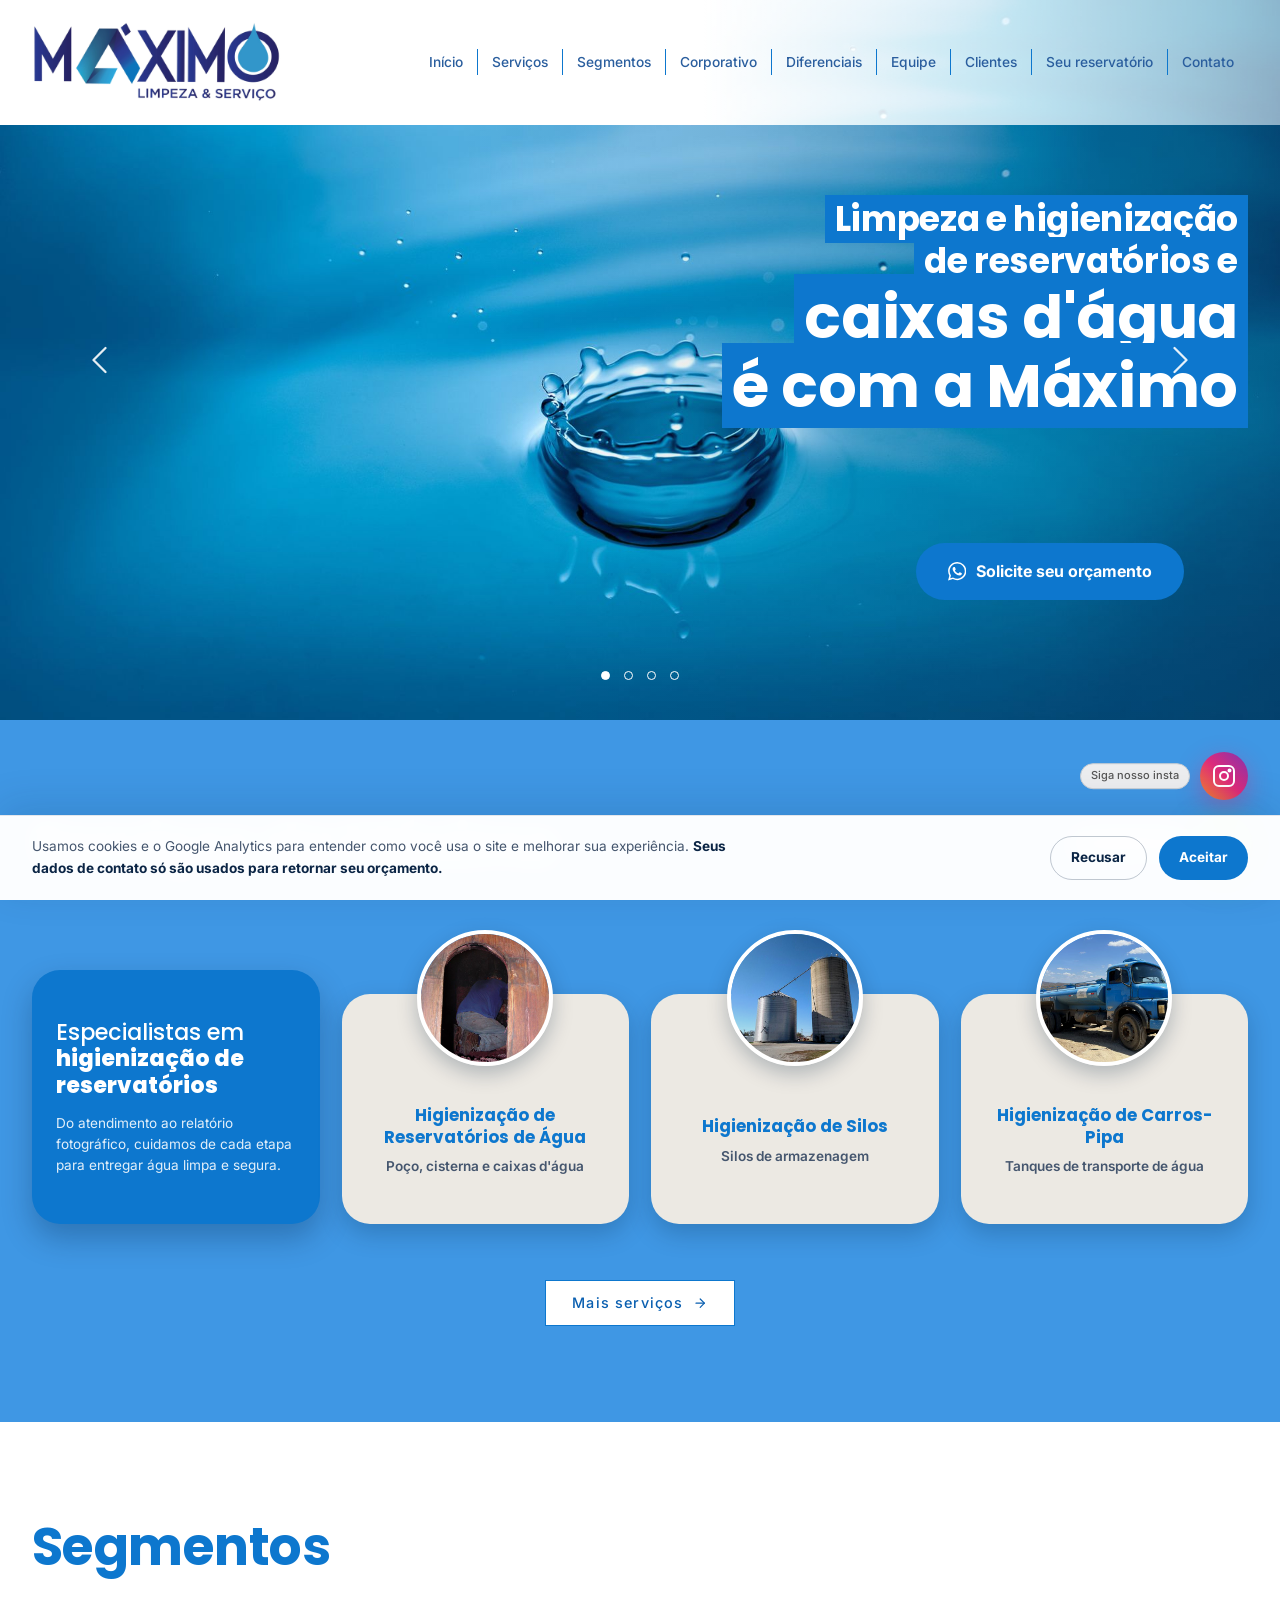
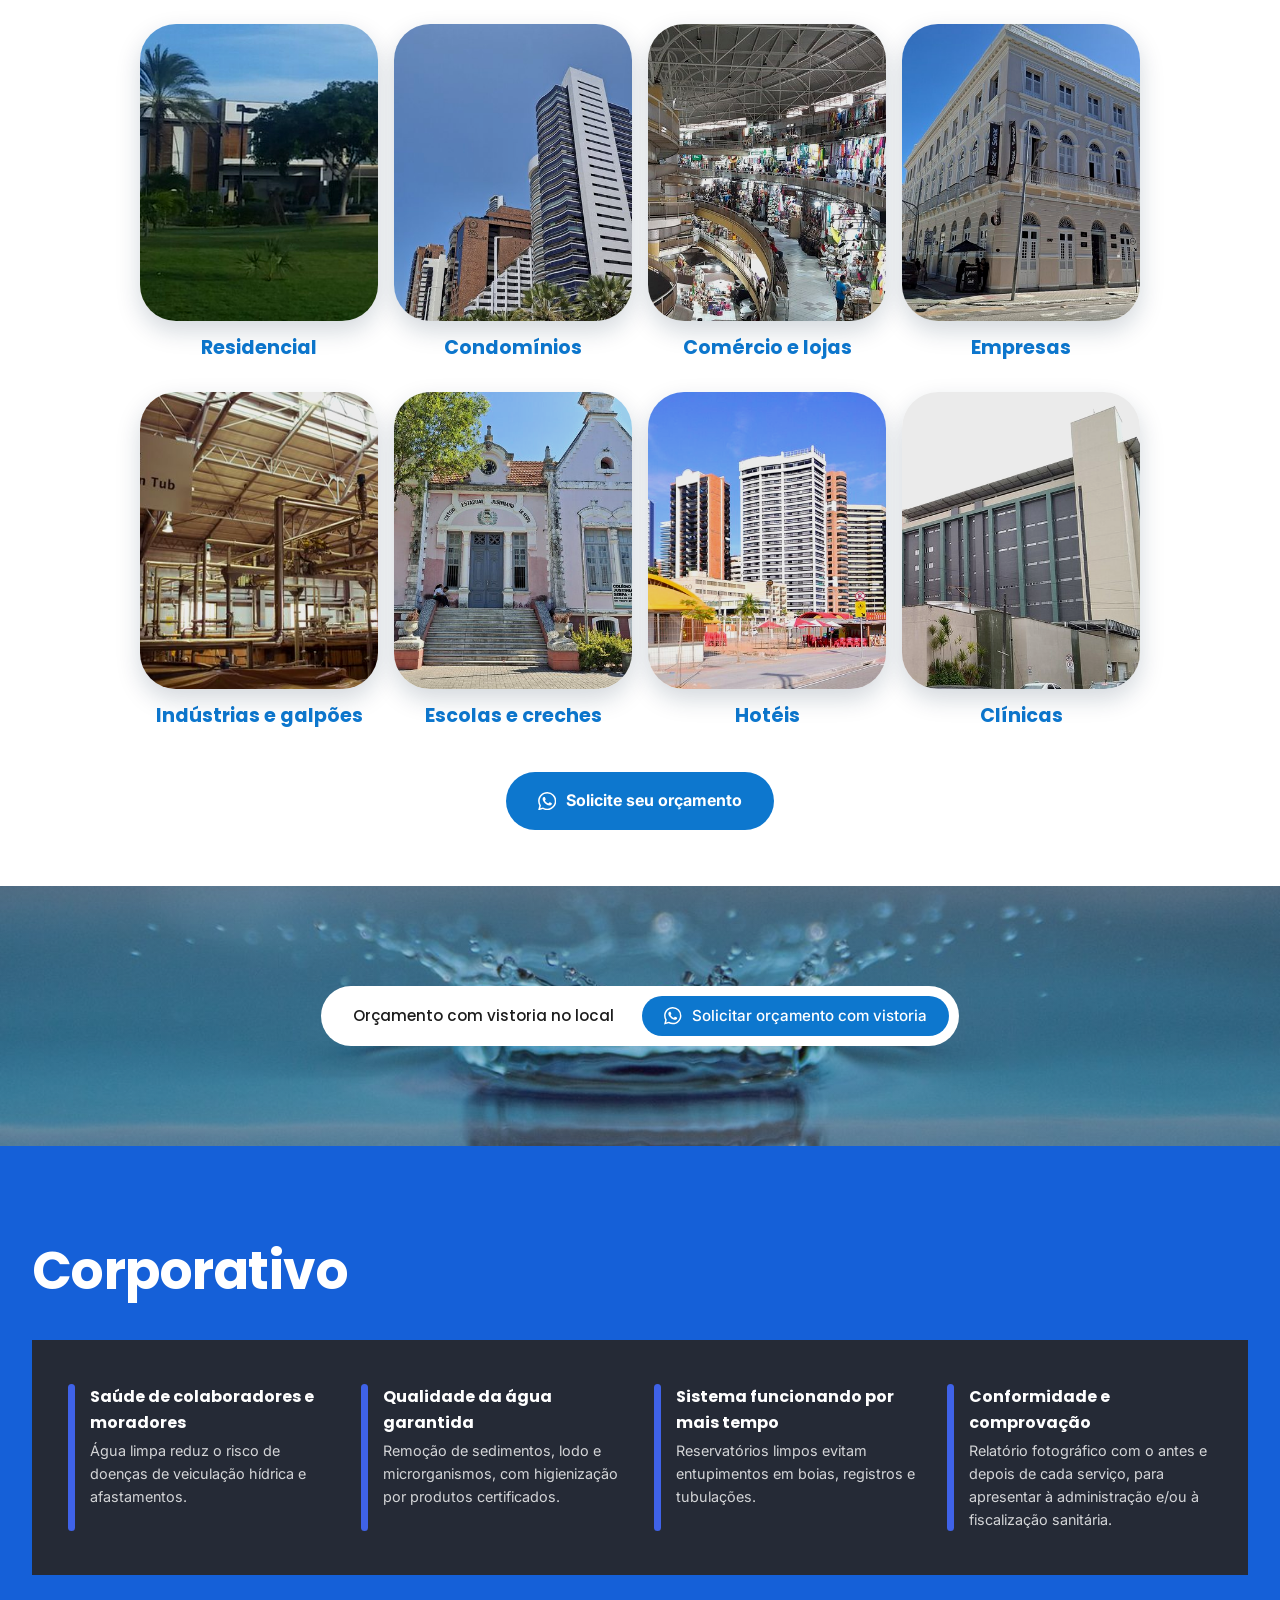
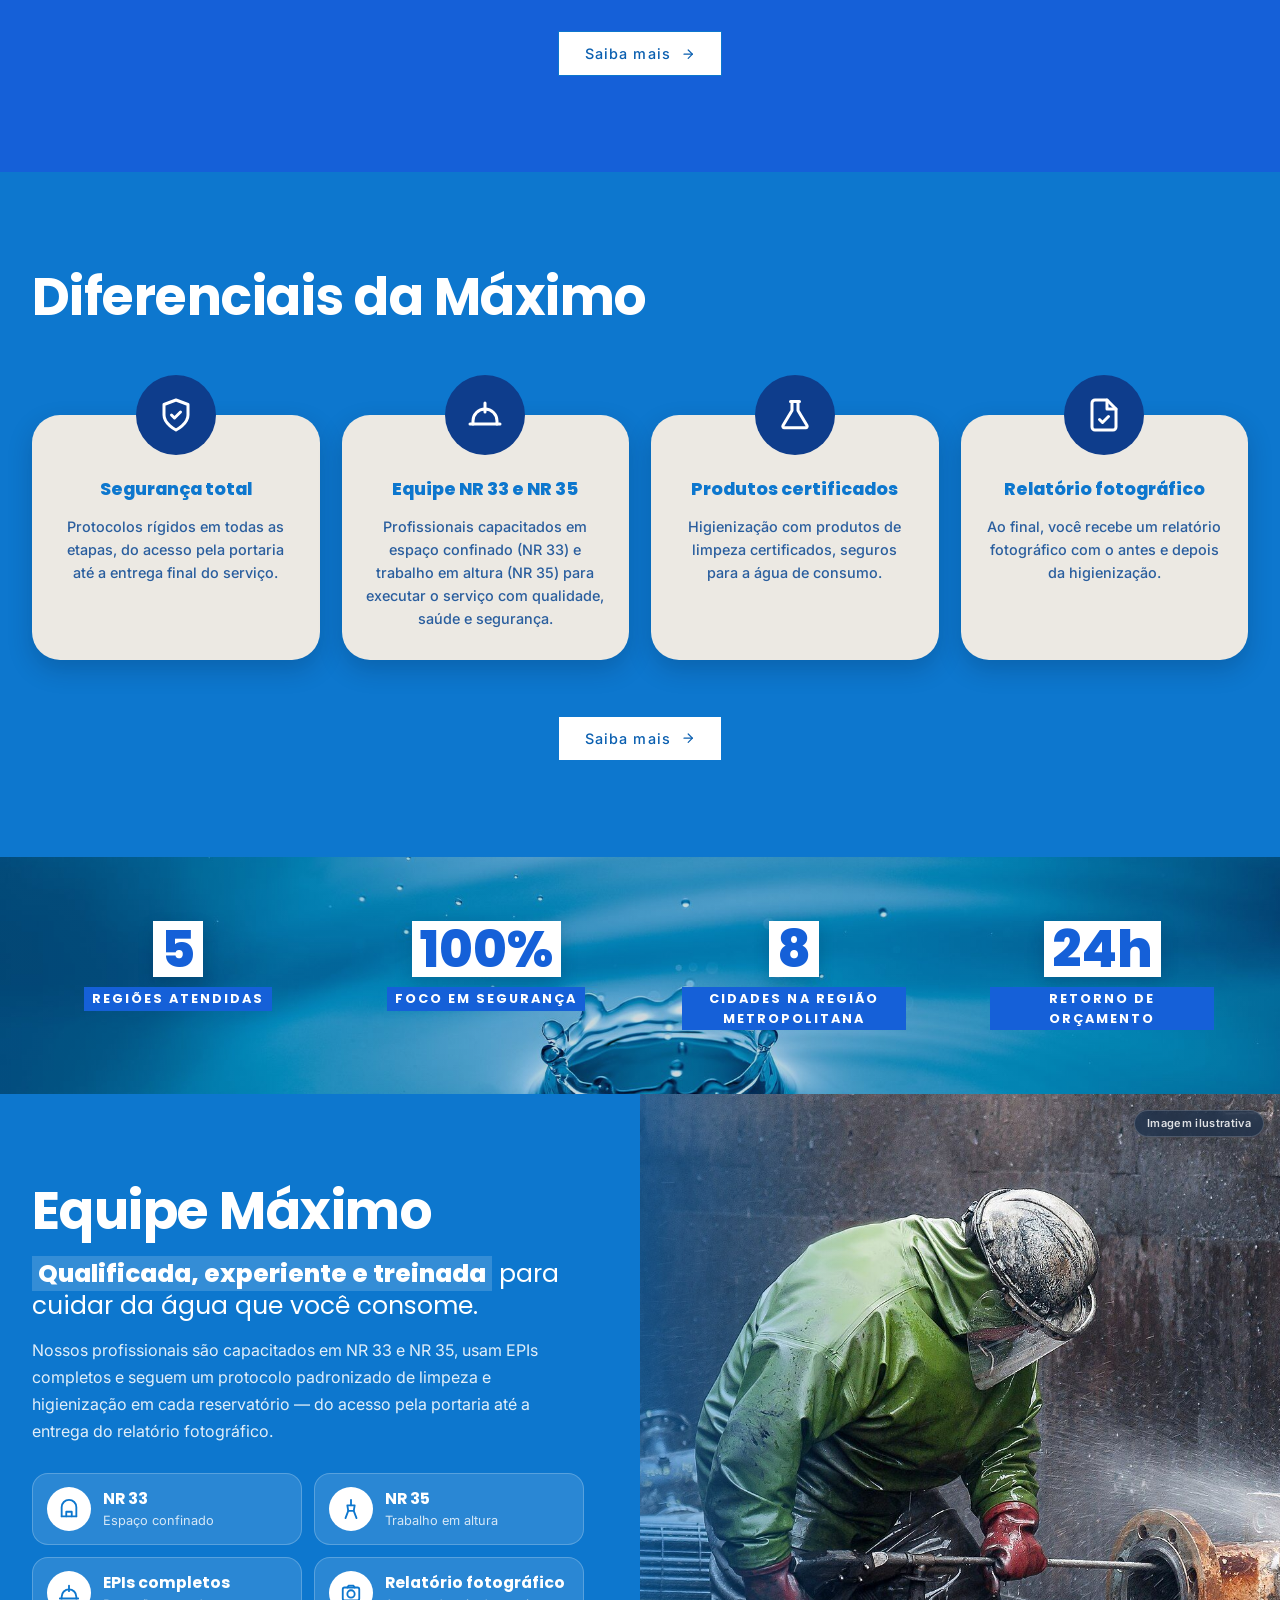
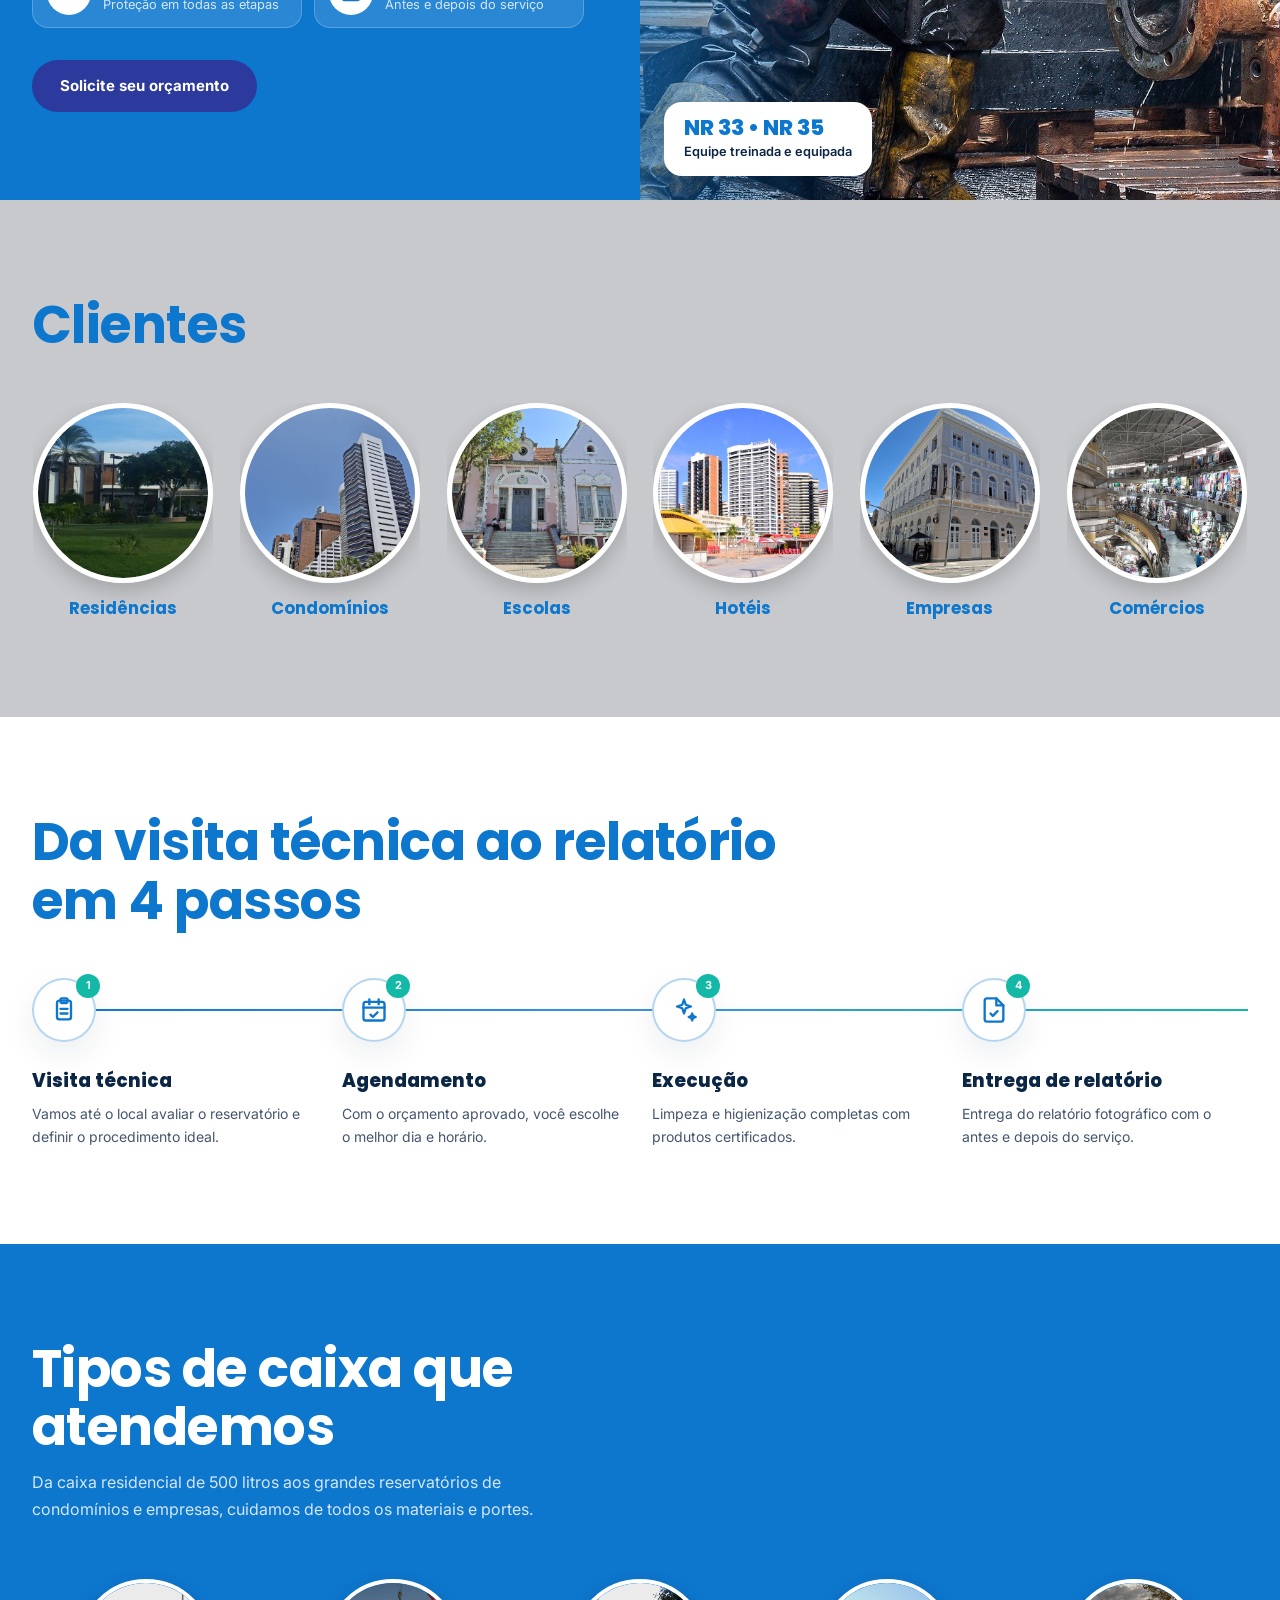
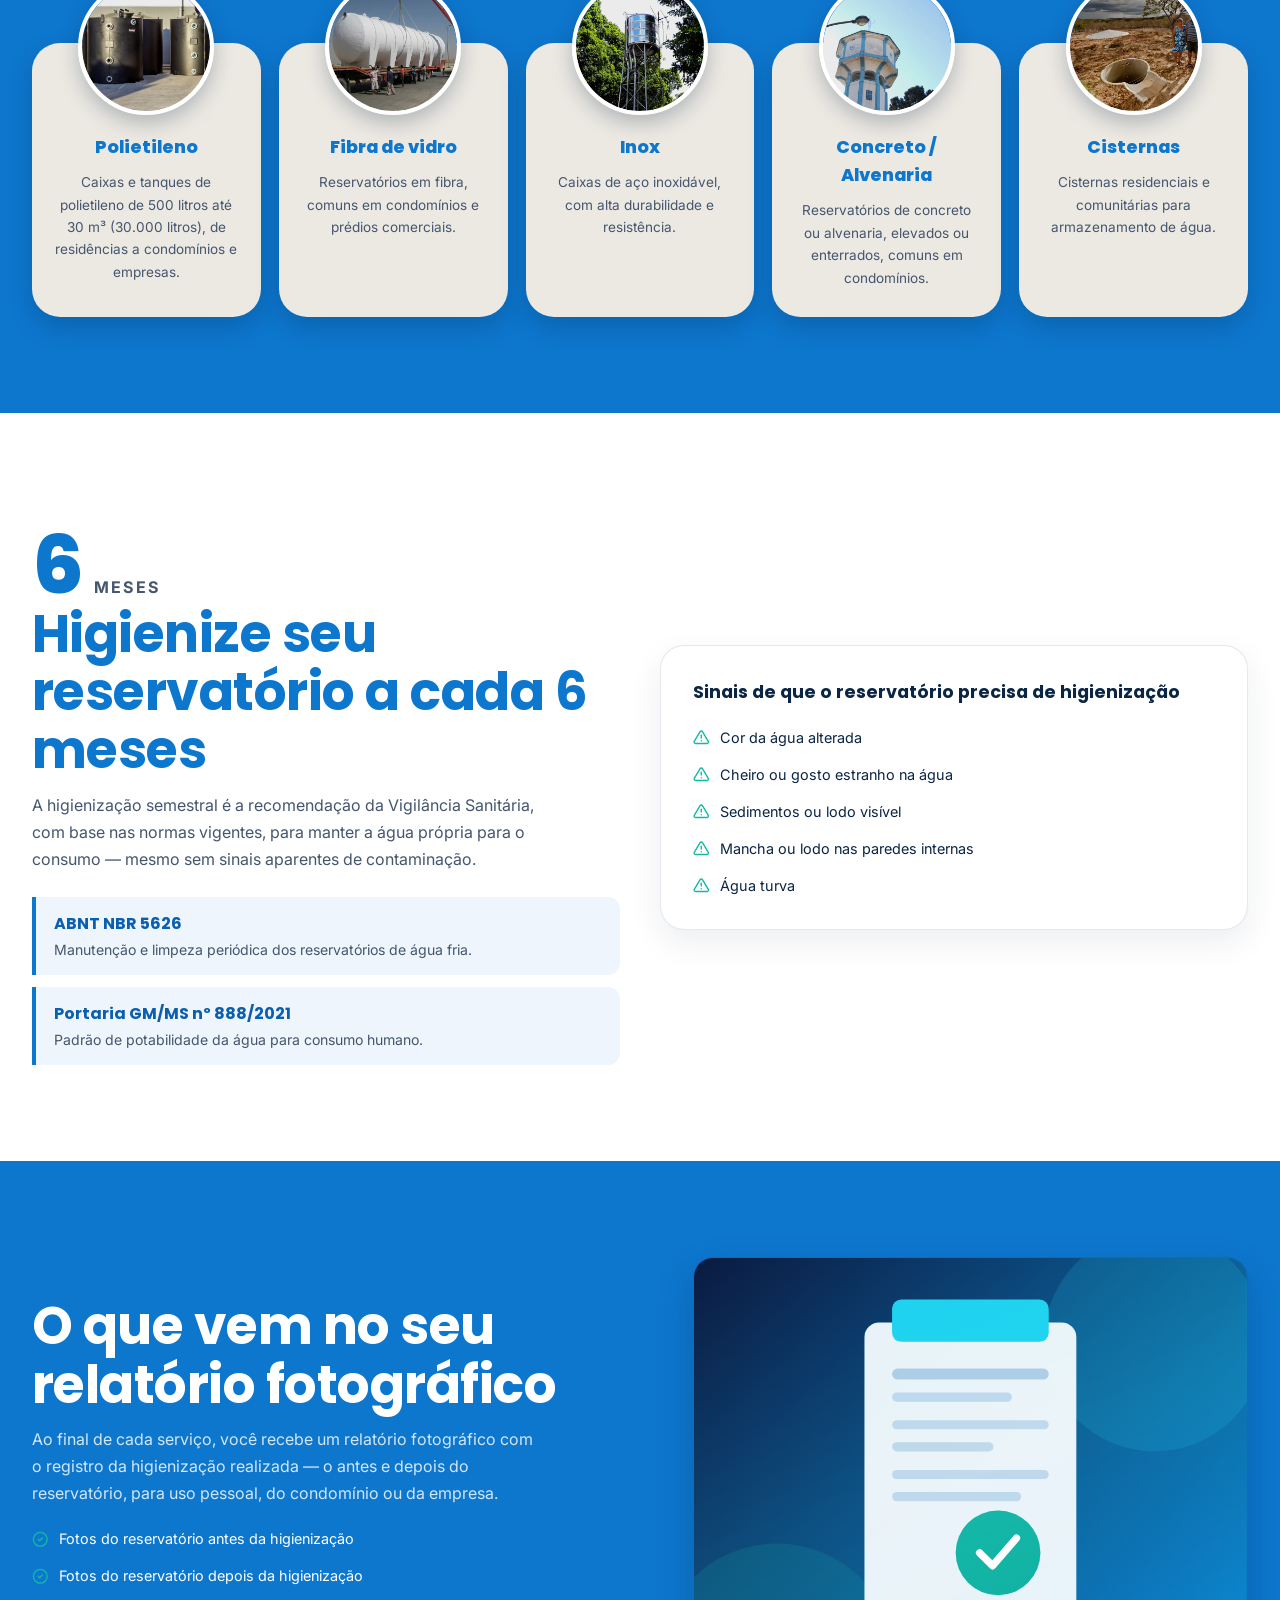
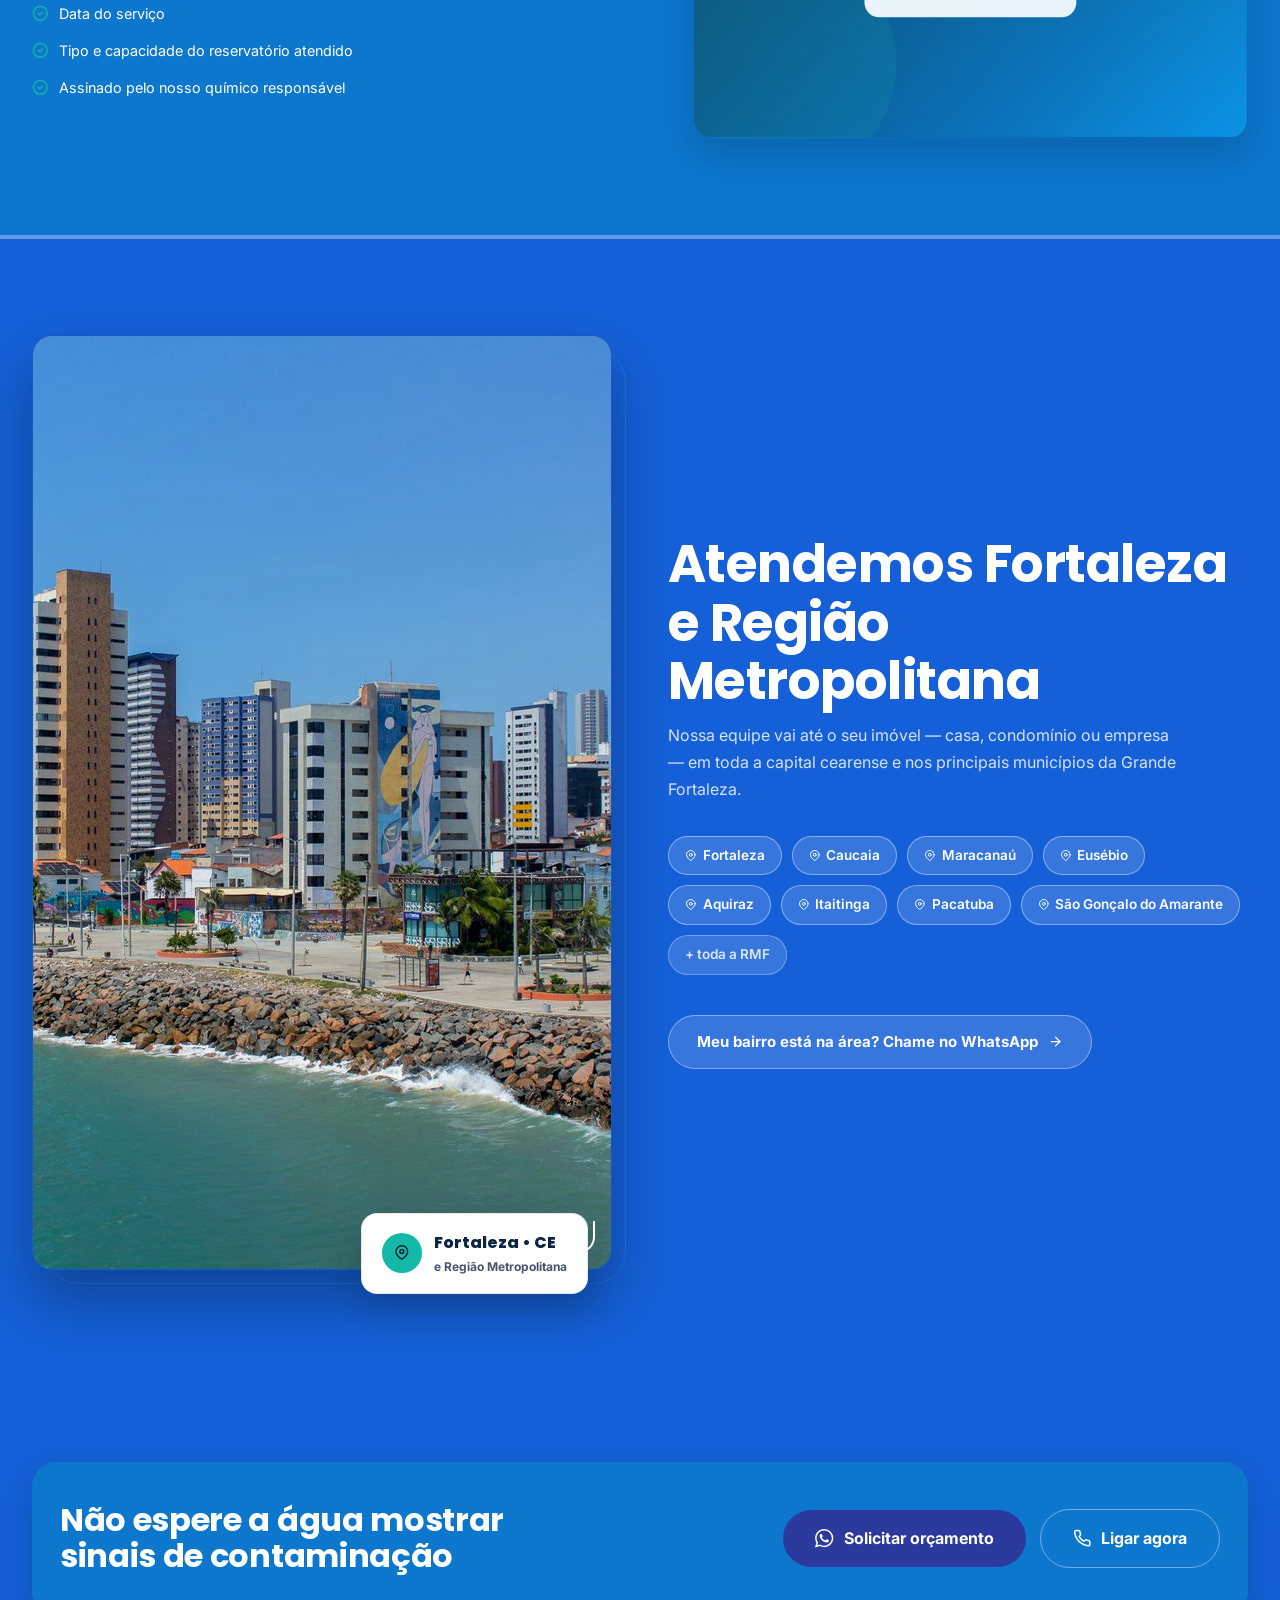
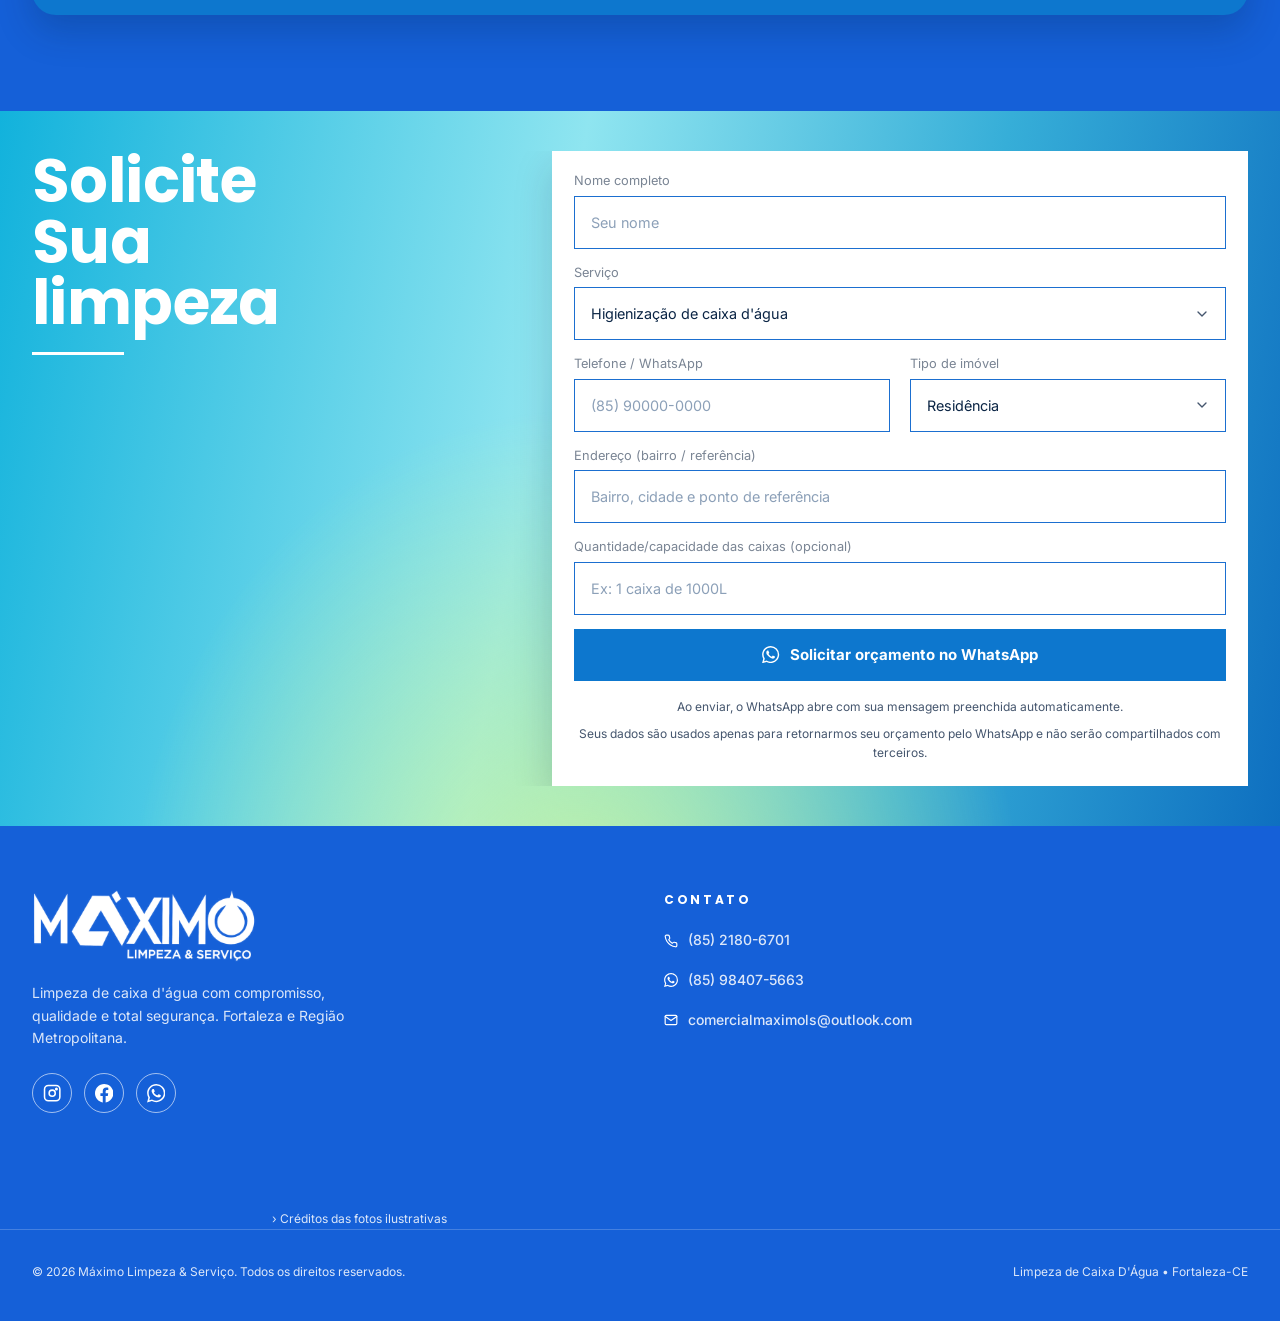
==== index.html @ 2dda1029 "Força navegadores a baixar as fotos atualizadas O vercel.json guarda /assets/ em cache por 1 ano (im" ====
<!DOCTYPE html>
<html lang="pt-BR">
<head>
<meta charset="UTF-8">
<meta name="viewport" content="width=device-width, initial-scale=1, viewport-fit=cover">
<title>Limpeza de Caixa D'água em Fortaleza | Máximo Limpeza &amp; Serviço</title>
<meta name="description" content="Limpeza de caixa d'água com compromisso, qualidade e total segurança. Fortaleza e Região Metropolitana. Orçamento rápido pelo WhatsApp.">
<meta name="theme-color" content="#ffffff">
<!-- TODO: atualizar URL canônica ao configurar domínio próprio -->
<link rel="canonical" href="https://maximo-limpeza.vercel.app/">
<meta property="og:type" content="website">
<meta property="og:locale" content="pt_BR">
<meta property="og:site_name" content="Máximo Limpeza &amp; Serviço">
<meta property="og:url" content="https://maximo-limpeza.vercel.app/">
<meta property="og:title" content="Limpeza de Caixa D'água em Fortaleza | Máximo Limpeza &amp; Serviço">
<meta property="og:description" content="Limpeza de caixa d'água com compromisso, qualidade e total segurança. Fortaleza e Região Metropolitana. Orçamento rápido pelo WhatsApp.">
<meta property="og:image" content="https://maximo-limpeza.vercel.app/og-image.jpg">
<meta property="og:image:width" content="1200">
<meta property="og:image:height" content="630">
<meta name="twitter:card" content="summary_large_image">
<meta name="twitter:title" content="Limpeza de Caixa D'água em Fortaleza | Máximo Limpeza &amp; Serviço">
<meta name="twitter:description" content="Limpeza de caixa d'água com compromisso, qualidade e total segurança. Fortaleza e Região Metropolitana. Orçamento rápido pelo WhatsApp.">
<meta name="twitter:image" content="https://maximo-limpeza.vercel.app/og-image.jpg">
<link rel="icon" href="data:image/svg+xml,%3Csvg xmlns='http://www.w3.org/2000/svg' viewBox='0 0 40 40'%3E%3Cdefs%3E%3ClinearGradient id='g' x1='0' y1='0' x2='1' y2='1'%3E%3Cstop offset='0%25' stop-color='%2322D3EE'/%3E%3Cstop offset='55%25' stop-color='%230EA5E9'/%3E%3Cstop offset='100%25' stop-color='%23070E24'/%3E%3C/linearGradient%3E%3C/defs%3E%3Cpath d='M20 3C20 3 8 17.5 8 25a12 12 0 0 0 24 0C32 17.5 20 3 20 3Z' fill='url(%23g)'/%3E%3C/svg%3E">
<link rel="manifest" href="site.webmanifest">
<link rel="apple-touch-icon" href="assets/icons/apple-touch-icon.png">
<link rel="preload" as="image" href="assets/images/hero-bg.jpg?v=20260930" fetchpriority="high">
<link rel="preconnect" href="https://fonts.googleapis.com">
<link rel="preconnect" href="https://fonts.gstatic.com" crossorigin>
<link href="https://fonts.googleapis.com/css2?family=Poppins:wght@500;600;700;800&amp;family=Inter:wght@400;500;600;700&amp;display=swap" rel="stylesheet">
<link rel="stylesheet" href="styles.css">
<!-- Dados estruturados (schema.org). address, openingHoursSpecification, sameAs e priceRange
     foram omitidos de propósito por ainda não termos esses dados reais — ver TODOs abaixo. -->
<!-- TODO: adicionar endereço completo (PostalAddress) quando disponível -->
<!-- TODO: adicionar horário de funcionamento (openingHoursSpecification) -->
<!-- TODO: adicionar Google Business ao sameAs quando disponível -->
<script type="application/ld+json">
{
  "@context": "https://schema.org",
  "@graph": [
    {
      "@type": "HomeAndConstructionBusiness",
      "@id": "https://maximo-limpeza.vercel.app/#business",
      "name": "Máximo Limpeza & Serviço",
      "image": "https://maximo-limpeza.vercel.app/og-image.jpg",
      "telephone": "+558521806701",
      "email": "comercialmaximols@outlook.com",
      "logo": "https://maximo-limpeza.vercel.app/assets/images/logo-maximo-transparent.png?v=20260930",
      "sameAs": [
        "https://www.instagram.com/limpezaeservicosmaximo",
        "https://www.facebook.com/limpezaeservicosmaximo"
      ],
      "url": "https://maximo-limpeza.vercel.app/",
      "description": "Limpeza de caixa d'água com compromisso, qualidade e total segurança. Fortaleza e Região Metropolitana. Orçamento rápido pelo WhatsApp.",
      "areaServed": [
        {
          "@type": "City",
          "name": "Fortaleza"
        },
        {
          "@type": "City",
          "name": "Caucaia"
        },
        {
          "@type": "City",
          "name": "Maracanaú"
        },
        {
          "@type": "City",
          "name": "Eusébio"
        },
        {
          "@type": "City",
          "name": "Aquiraz"
        },
        {
          "@type": "City",
          "name": "Itaitinga"
        },
        {
          "@type": "City",
          "name": "Pacatuba"
        },
        {
          "@type": "City",
          "name": "São Gonçalo do Amarante"
        }
      ]
    },
    {
      "@type": "Service",
      "@id": "https://maximo-limpeza.vercel.app/#service",
      "name": "Limpeza e Higienização de Caixa D'Água",
      "serviceType": "Limpeza e higienização de caixa d'água",
      "provider": {
        "@id": "https://maximo-limpeza.vercel.app/#business"
      },
      "areaServed": [
        {
          "@type": "City",
          "name": "Fortaleza"
        },
        {
          "@type": "City",
          "name": "Caucaia"
        },
        {
          "@type": "City",
          "name": "Maracanaú"
        },
        {
          "@type": "City",
          "name": "Eusébio"
        },
        {
          "@type": "City",
          "name": "Aquiraz"
        },
        {
          "@type": "City",
          "name": "Itaitinga"
        },
        {
          "@type": "City",
          "name": "Pacatuba"
        },
        {
          "@type": "City",
          "name": "São Gonçalo do Amarante"
        }
      ],
      "description": "Serviço completo de limpeza e higienização de caixas d'água para residências, condomínios e empresas, com produtos certificados e relatório fotográfico após o serviço."
    }
  ]
}
</script>
<!-- Google Analytics 4 — só é efetivamente carregado após consentimento do usuário
     (ver banner de cookies e script.js). Este bloco apenas prepara window.dataLayer
     e a função gtag(); o script gtag.js remoto só é injetado em runtime quando o
     visitante clica em "Aceitar" no banner, ou imediatamente se ele já aceitou antes. -->
<!-- TODO: substituir G-XXXXXXXXXX pelo ID real do Google Analytics 4 -->
<script>
  window.GA_MEASUREMENT_ID = "G-XXXXXXXXXX";
  window.dataLayer = window.dataLayer || [];
  function gtag() { window.dataLayer.push(arguments); }
</script>
</head>
<body>
<a href="#main-content" class="skip-link">Pular para o conteúdo</a>

<header class="site-header" data-testid="site-header">
  <div class="header-inner">
    <a href="#inicio" class="logo" data-testid="logo-link">
      <img src="assets/images/logo-maximo-transparent.png?v=20260930" width="640" height="206" alt="Máximo Limpeza &amp; Serviço" class="logo-img" fetchpriority="high">
    </a>

    <nav class="main-nav" aria-label="Navegação principal">
      <a href="#inicio" data-testid="nav-link-inicio">Início</a>
      <a href="#servicos" data-testid="nav-link-servicos">Serviços</a>
      <a href="#segmentos" data-testid="nav-link-segmentos">Segmentos</a>
      <a href="#corporativo" data-testid="nav-link-corporativo">Corporativo</a>
      <a href="#diferenciais" data-testid="nav-link-diferenciais">Diferenciais</a>
      <a href="#sobre" data-testid="nav-link-equipe">Equipe</a>
      <a href="#clientes" data-testid="nav-link-clientes">Clientes</a>
      <a href="#tipos-de-caixa" data-testid="nav-link-reservatorio">Seu reservatório</a>
      <a href="#contato" data-testid="nav-link-contato">Contato</a>
    </nav>

    <div class="header-actions">
      <a href="https://www.instagram.com/limpezaeservicosmaximo" class="header-social" target="_blank" rel="noopener noreferrer" aria-label="Instagram" data-testid="header-instagram-button">
        <svg class="icon" viewBox="0 0 24 24" fill="none" stroke="currentColor" stroke-width="2" stroke-linecap="round" stroke-linejoin="round" aria-hidden="true"><rect x="2" y="2" width="20" height="20" rx="5"/><circle cx="12" cy="12" r="4"/><circle cx="17.5" cy="6.5" r="1"/></svg>
      </a>
      <a href="https://wa.me/5585984075663?text=Ol%C3%A1%2C%20gostaria%20de%20um%20or%C3%A7amento%20para%20limpeza%20de%20caixa%20d%27%C3%A1gua" class="btn btn-primary header-cta js-wa-link" target="_blank" rel="noopener noreferrer" data-testid="header-whatsapp-cta-button">
        <svg class="icon" viewBox="0 0 24 24" fill="currentColor" aria-hidden="true"><path d="M17.472 14.382c-.297-.149-1.758-.867-2.03-.967-.273-.099-.471-.148-.67.15-.197.297-.767.966-.94 1.164-.173.199-.347.223-.644.075-.297-.15-1.255-.463-2.39-1.475-.883-.788-1.48-1.761-1.653-2.059-.173-.297-.018-.458.13-.606.134-.133.298-.347.446-.52.149-.174.198-.298.298-.497.099-.198.05-.371-.025-.52-.075-.149-.669-1.612-.916-2.207-.242-.579-.487-.5-.669-.51-.173-.008-.371-.01-.57-.01-.198 0-.52.074-.792.372-.272.297-1.04 1.016-1.04 2.479 0 1.462 1.065 2.875 1.213 3.074.149.198 2.096 3.2 5.077 4.487.709.306 1.262.489 1.694.625.712.227 1.36.195 1.871.118.571-.085 1.758-.719 2.006-1.413.248-.694.248-1.289.173-1.413-.074-.124-.272-.198-.57-.347m-5.421 7.403h-.004a9.87 9.87 0 0 1-5.031-1.378l-.361-.214-3.741.982.998-3.648-.235-.374a9.86 9.86 0 0 1-1.51-5.26c.001-5.45 4.436-9.884 9.888-9.884 2.64 0 5.122 1.03 6.988 2.898a9.825 9.825 0 0 1 2.893 6.994c-.003 5.45-4.437 9.884-9.885 9.884m8.413-18.297A11.815 11.815 0 0 0 12.05 0C5.495 0 .16 5.335.157 11.892c0 2.096.547 4.142 1.588 5.945L.057 24l6.305-1.654a11.882 11.882 0 0 0 5.683 1.448h.005c6.554 0 11.89-5.335 11.893-11.893a11.821 11.821 0 0 0-3.48-8.413Z"/></svg>
        <span>Fale no WhatsApp</span>
      </a>
      <button type="button" class="menu-toggle js-menu-toggle" aria-label="Abrir menu" aria-expanded="false" aria-controls="mobile-nav" data-testid="mobile-menu-button">
        <svg class="icon icon-menu" viewBox="0 0 24 24" fill="none" stroke="currentColor" stroke-width="2" stroke-linecap="round" aria-hidden="true"><line x1="4" y1="6" x2="20" y2="6"/><line x1="4" y1="12" x2="20" y2="12"/><line x1="4" y1="18" x2="20" y2="18"/></svg>
        <svg class="icon icon-close" viewBox="0 0 24 24" fill="none" stroke="currentColor" stroke-width="2" stroke-linecap="round" hidden aria-hidden="true"><line x1="18" y1="6" x2="6" y2="18"/><line x1="6" y1="6" x2="18" y2="18"/></svg>
      </button>
    </div>
  </div>

  <nav class="mobile-nav" id="mobile-nav" aria-label="Navegação mobile">
    <a href="#inicio" data-testid="mobile-nav-link-inicio">Início</a>
    <a href="#servicos" data-testid="mobile-nav-link-servicos">Serviços</a>
    <a href="#segmentos" data-testid="mobile-nav-link-segmentos">Segmentos</a>
    <a href="#corporativo" data-testid="mobile-nav-link-corporativo">Corporativo</a>
    <a href="#diferenciais" data-testid="mobile-nav-link-diferenciais">Diferenciais</a>
    <a href="#sobre" data-testid="mobile-nav-link-equipe">Equipe</a>
      <a href="#clientes" data-testid="mobile-nav-link-clientes">Clientes</a>
      <a href="#tipos-de-caixa" data-testid="mobile-nav-link-reservatorio">Seu reservatório</a>
    <a href="#contato" data-testid="mobile-nav-link-contato">Contato</a>
    <a href="https://wa.me/5585984075663?text=Ol%C3%A1%2C%20gostaria%20de%20um%20or%C3%A7amento%20para%20limpeza%20de%20caixa%20d%27%C3%A1gua" class="btn btn-primary mobile-cta js-wa-link" target="_blank" rel="noopener noreferrer" data-testid="mobile-header-whatsapp-cta-button">
      <svg class="icon" viewBox="0 0 24 24" fill="currentColor" aria-hidden="true"><path d="M17.472 14.382c-.297-.149-1.758-.867-2.03-.967-.273-.099-.471-.148-.67.15-.197.297-.767.966-.94 1.164-.173.199-.347.223-.644.075-.297-.15-1.255-.463-2.39-1.475-.883-.788-1.48-1.761-1.653-2.059-.173-.297-.018-.458.13-.606.134-.133.298-.347.446-.52.149-.174.198-.298.298-.497.099-.198.05-.371-.025-.52-.075-.149-.669-1.612-.916-2.207-.242-.579-.487-.5-.669-.51-.173-.008-.371-.01-.57-.01-.198 0-.52.074-.792.372-.272.297-1.04 1.016-1.04 2.479 0 1.462 1.065 2.875 1.213 3.074.149.198 2.096 3.2 5.077 4.487.709.306 1.262.489 1.694.625.712.227 1.36.195 1.871.118.571-.085 1.758-.719 2.006-1.413.248-.694.248-1.289.173-1.413-.074-.124-.272-.198-.57-.347m-5.421 7.403h-.004a9.87 9.87 0 0 1-5.031-1.378l-.361-.214-3.741.982.998-3.648-.235-.374a9.86 9.86 0 0 1-1.51-5.26c.001-5.45 4.436-9.884 9.888-9.884 2.64 0 5.122 1.03 6.988 2.898a9.825 9.825 0 0 1 2.893 6.994c-.003 5.45-4.437 9.884-9.885 9.884m8.413-18.297A11.815 11.815 0 0 0 12.05 0C5.495 0 .16 5.335.157 11.892c0 2.096.547 4.142 1.588 5.945L.057 24l6.305-1.654a11.882 11.882 0 0 0 5.683 1.448h.005c6.554 0 11.89-5.335 11.893-11.893a11.821 11.821 0 0 0-3.48-8.413Z"/></svg>
      <span>Fale no WhatsApp</span>
    </a>
  </nav>
</header>

<main id="main-content">
  <section id="inicio" class="hero" data-testid="hero-section">
    <div class="hero-slides" aria-hidden="true">
      <div class="hero-slide hero-slide-1 is-active"></div>
      <div class="hero-slide hero-slide-2"></div>
      <div class="hero-slide hero-slide-3"></div>
      <div class="hero-slide hero-slide-4"></div>
    </div>
    <button type="button" class="hero-arrow hero-arrow-prev js-hero-prev" aria-label="Imagem anterior"><svg class="icon" viewBox="0 0 24 24" fill="none" stroke="currentColor" stroke-width="1.5" stroke-linecap="round" stroke-linejoin="round" aria-hidden="true"><polyline points="15 4 7 12 15 20"/></svg></button>
    <button type="button" class="hero-arrow hero-arrow-next js-hero-next" aria-label="Próxima imagem"><svg class="icon" viewBox="0 0 24 24" fill="none" stroke="currentColor" stroke-width="1.5" stroke-linecap="round" stroke-linejoin="round" aria-hidden="true"><polyline points="9 4 17 12 9 20"/></svg></button>
    <div class="hero-dots js-hero-dots" aria-hidden="true"><span class="is-active"></span><span></span><span></span><span></span></div>

    <div class="container hero-inner">
      <div class="hero-copy">
        <div class="badge-pill">
          <span class="pulse-dot"></span>
          <span>Especialistas em Fortaleza e RMF</span>
        </div>
        <h1 class="hero-title">
          <span class="block"><span class="hl-box">Limpeza e higienização</span></span>
          <span class="block"><span class="hl-box">de reservatórios e</span></span>
          <span class="block"><span class="hl-box hl-box-solid">caixas d'água</span></span>
          <span class="block"><span class="hl-box hl-box-solid">é com a Máximo</span></span>
        </h1>
        <p class="hero-text">Higienização profissional para residências, condomínios e empresas em Fortaleza e região. Nossa equipe atua com produtos certificados, técnica de limpeza especializada e acompanhamento para proteger a saúde do seu ambiente.</p>
        <div class="hero-metrics">
          <div class="hero-metric">
            <strong>+13 anos</strong>
            <span>de experiência</span>
          </div>
          <div class="hero-metric">
            <strong>+2.000</strong>
            <span>serviços realizados</span>
          </div>
          <div class="hero-metric">
            <strong>Relatório</strong>
            <span>fotográfico incluso</span>
          </div>
        </div>
        <div class="hero-actions">
          <a href="https://wa.me/5585984075663?text=Ol%C3%A1%2C%20gostaria%20de%20um%20or%C3%A7amento%20para%20limpeza%20de%20caixa%20d%27%C3%A1gua" class="btn btn-primary btn-lg js-wa-link" target="_blank" rel="noopener noreferrer" data-testid="hero-whatsapp-quote-button">
            <svg class="icon" viewBox="0 0 24 24" fill="currentColor" aria-hidden="true"><path d="M17.472 14.382c-.297-.149-1.758-.867-2.03-.967-.273-.099-.471-.148-.67.15-.197.297-.767.966-.94 1.164-.173.199-.347.223-.644.075-.297-.15-1.255-.463-2.39-1.475-.883-.788-1.48-1.761-1.653-2.059-.173-.297-.018-.458.13-.606.134-.133.298-.347.446-.52.149-.174.198-.298.298-.497.099-.198.05-.371-.025-.52-.075-.149-.669-1.612-.916-2.207-.242-.579-.487-.5-.669-.51-.173-.008-.371-.01-.57-.01-.198 0-.52.074-.792.372-.272.297-1.04 1.016-1.04 2.479 0 1.462 1.065 2.875 1.213 3.074.149.198 2.096 3.2 5.077 4.487.709.306 1.262.489 1.694.625.712.227 1.36.195 1.871.118.571-.085 1.758-.719 2.006-1.413.248-.694.248-1.289.173-1.413-.074-.124-.272-.198-.57-.347m-5.421 7.403h-.004a9.87 9.87 0 0 1-5.031-1.378l-.361-.214-3.741.982.998-3.648-.235-.374a9.86 9.86 0 0 1-1.51-5.26c.001-5.45 4.436-9.884 9.888-9.884 2.64 0 5.122 1.03 6.988 2.898a9.825 9.825 0 0 1 2.893 6.994c-.003 5.45-4.437 9.884-9.885 9.884m8.413-18.297A11.815 11.815 0 0 0 12.05 0C5.495 0 .16 5.335.157 11.892c0 2.096.547 4.142 1.588 5.945L.057 24l6.305-1.654a11.882 11.882 0 0 0 5.683 1.448h.005c6.554 0 11.89-5.335 11.893-11.893a11.821 11.821 0 0 0-3.48-8.413Z"/></svg>
            <span>Solicite seu orçamento</span>
          </a>
          <button type="button" class="btn btn-secondary btn-lg js-scroll-to" data-target="#servicos" data-testid="hero-services-scroll-button"><span>Ver serviços</span><svg class="icon icon-sm icon-arrow" viewBox="0 0 24 24" fill="none" stroke="currentColor" stroke-width="2" stroke-linecap="round" stroke-linejoin="round" aria-hidden="true"><line x1="5" y1="12" x2="19" y2="12"/><polyline points="12 5 19 12 12 19"/></svg></button>
        </div>
        <div class="hero-trust">
          <span><svg class="icon" viewBox="0 0 24 24" fill="none" stroke="currentColor" stroke-width="2" stroke-linecap="round" stroke-linejoin="round" aria-hidden="true"><path d="M12 22s8-4 8-10V5l-8-3-8 3v7c0 6 8 10 8 10z"/><polyline points="9 12 11 14 15 10"/></svg>Segurança total</span>
          <span><svg class="icon" viewBox="0 0 24 24" fill="none" stroke="currentColor" stroke-width="2" stroke-linecap="round" stroke-linejoin="round" aria-hidden="true"><path d="M12 2.69l5.66 5.66a8 8 0 1 1-11.31 0z"/></svg>Produtos certificados</span>
          <span><svg class="icon" viewBox="0 0 24 24" fill="none" stroke="currentColor" stroke-width="2" stroke-linecap="round" stroke-linejoin="round" aria-hidden="true"><path d="M14 2H6a2 2 0 0 0-2 2v16a2 2 0 0 0 2 2h12a2 2 0 0 0 2-2V8z"/><polyline points="14 2 14 8 20 8"/><polyline points="9 15 11 17 15 13"/></svg>Relatório fotográfico pós-serviço</span>
        </div>
      </div>

    </div>

    <svg class="hero-wave" viewBox="0 0 1440 90" preserveAspectRatio="none" aria-hidden="true">
      <path d="M0,64 C240,10 480,10 720,48 C960,86 1200,86 1440,32 L1440,90 L0,90 Z" fill="#F4FAFD"/>
    </svg>
  </section>

  <div class="marquee" data-testid="trust-marquee">
    <div class="marquee-track">
      <div class="marquee-row" id="marquee-row-a"></div>
      <div class="marquee-row" aria-hidden="true" id="marquee-row-b"></div>
    </div>
  </div>
  <section id="servicos" class="section section-dark" data-testid="services-section">
    <div class="section-glow glow-right" aria-hidden="true"></div>
    <div class="container">
      <div class="section-head-single reveal">
        <h2 class="section-title">Serviços da Máximo</h2>
      </div>

      <div class="services-grid">
        <div class="service-intro reveal">
          <p class="service-intro-title">Especialistas em <strong>higienização de reservatórios</strong></p>
          <p class="service-intro-text">Do atendimento ao relatório fotográfico, cuidamos de cada etapa para entregar água limpa e segura.</p>
        </div>

        <a href="https://wa.me/5585984075663?text=Ol%C3%A1%2C%20gostaria%20de%20um%20or%C3%A7amento%20para%20higieniza%C3%A7%C3%A3o%20de%20reservat%C3%B3rio%20de%20%C3%A1gua%20%28po%C3%A7o%2C%20cisterna%20ou%20caixa%20d%27%C3%A1gua%29" class="service-card-soon service-card-featured js-wa-link reveal" data-wa-message="Olá, gostaria de um orçamento para higienização de reservatório de água (poço, cisterna ou caixa d&#x27;água)" target="_blank" rel="noopener noreferrer" data-testid="service-card-reservatorios">
          <div class="service-card-soon-top">
            <img src="assets/images/fotos/srv-caixa.jpg?v=20260930" width="480" height="480" alt="Profissional higienizando o interior de um reservatório" loading="lazy">
          </div>
          <div class="service-card-soon-body">
            <h3>Higienização de Reservatórios de Água</h3>
            <p class="service-sub">Poço, cisterna e caixas d'água</p>
            <span class="link-arrow">Solicitar orçamento <svg class="icon icon-sm" viewBox="0 0 24 24" fill="none" stroke="currentColor" stroke-width="2" stroke-linecap="round" stroke-linejoin="round" aria-hidden="true"><line x1="7" y1="17" x2="17" y2="7"/><polyline points="7 7 17 7 17 17"/></svg></span>
          </div>
        </a>

        <a href="https://wa.me/5585984075663?text=Ol%C3%A1%2C%20gostaria%20de%20um%20or%C3%A7amento%20para%20higieniza%C3%A7%C3%A3o%20de%20silos" class="service-card-soon js-wa-link reveal" data-wa-message="Olá, gostaria de um orçamento para higienização de silos" target="_blank" rel="noopener noreferrer" data-testid="service-card-silos">
          <div class="service-card-soon-top">
            <img src="assets/images/fotos/srv-silos.jpg?v=20260930" width="480" height="480" alt="Silos metálicos de armazenagem" loading="lazy">
          </div>
          <div class="service-card-soon-body">
            <h3>Higienização de Silos</h3>
            <p class="service-sub">Silos de armazenagem</p>
            <span class="link-arrow">Solicitar orçamento <svg class="icon icon-sm" viewBox="0 0 24 24" fill="none" stroke="currentColor" stroke-width="2" stroke-linecap="round" stroke-linejoin="round" aria-hidden="true"><line x1="7" y1="17" x2="17" y2="7"/><polyline points="7 7 17 7 17 17"/></svg></span>
          </div>
        </a>

        <a href="https://wa.me/5585984075663?text=Ol%C3%A1%2C%20gostaria%20de%20um%20or%C3%A7amento%20para%20higieniza%C3%A7%C3%A3o%20de%20carro-pipa" class="service-card-soon js-wa-link reveal" data-wa-message="Olá, gostaria de um orçamento para higienização de carro-pipa" target="_blank" rel="noopener noreferrer" data-testid="service-card-carros-pipa">
          <div class="service-card-soon-top">
            <img src="assets/images/fotos/srv-carro-pipa.jpg?v=20260930" width="480" height="480" alt="Carro-pipa de abastecimento de água" loading="lazy">
          </div>
          <div class="service-card-soon-body">
            <h3>Higienização de Carros-Pipa</h3>
            <p class="service-sub">Tanques de transporte de água</p>
            <span class="link-arrow">Solicitar orçamento <svg class="icon icon-sm" viewBox="0 0 24 24" fill="none" stroke="currentColor" stroke-width="2" stroke-linecap="round" stroke-linejoin="round" aria-hidden="true"><line x1="7" y1="17" x2="17" y2="7"/><polyline points="7 7 17 7 17 17"/></svg></span>
          </div>
        </a>
      </div>

      <div class="section-cta reveal">
        <a href="https://wa.me/5585984075663?text=Ol%C3%A1%2C%20gostaria%20de%20conhecer%20todos%20os%20servi%C3%A7os%20da%20M%C3%A1ximo%20Limpeza%20%26%20Servi%C3%A7o" data-wa-message="Olá, gostaria de conhecer todos os serviços da Máximo Limpeza &amp; Serviço" class="btn btn-secondary btn-lg js-wa-link" target="_blank" rel="noopener noreferrer" data-testid="services-more-button">
          <span>Mais serviços</span>
          <svg class="icon icon-sm icon-arrow" viewBox="0 0 24 24" fill="none" stroke="currentColor" stroke-width="2" stroke-linecap="round" stroke-linejoin="round" aria-hidden="true"><line x1="5" y1="12" x2="19" y2="12"/><polyline points="12 5 19 12 12 19"/></svg>
        </a>
      </div>
    </div>
  </section>
  <div class="wave-divider" aria-hidden="true"><svg viewBox="0 0 1440 90" preserveAspectRatio="none"><path d="M0,40 C240,90 480,0 720,30 C960,60 1200,10 1440,40 V90 H0 Z" fill="#0A5FB0"/></svg></div>

    <section id="segmentos" class="section section-light" data-testid="segments-section">
    <div class="section-glow glow-right-mid" aria-hidden="true"></div>
    <div class="container">
      <div class="section-head-single reveal">
        <h2 class="section-title">Segmentos</h2>
        <p class="visually-hidden">Soluções para residências, condomínios e empresas</p>
      </div>

      <div class="segment-grid">
        <article class="segment-card reveal">
          <div class="segment-card-top">
            <img src="assets/images/fotos/cliente-residencias.jpg?v=20260930" width="480" height="480" alt="Residências em Eusébio-CE" loading="lazy">
          </div>
          <div class="segment-card-body">
            <span class="icon-badge"><svg class="icon" viewBox="0 0 24 24" fill="none" stroke="currentColor" stroke-width="2" stroke-linecap="round" stroke-linejoin="round" aria-hidden="true"><path d="M3 11.5 12 4l9 7.5"/><path d="M5 9.5V20h14V9.5"/><path d="M9 20v-7h6v7"/></svg></span>
            <h3>Residencial</h3>
            <p>Proteção da água consumida em casa com limpeza segura, ágil e sem transtornos.</p>
          </div>
        </article>

        <article class="segment-card reveal" style="transition-delay:.06s">
          <div class="segment-card-top">
            <img src="assets/images/fotos/cliente-condominios.jpg?v=20260930" width="480" height="480" alt="Prédios residenciais na Avenida Beira Mar, em Fortaleza" loading="lazy">
          </div>
          <div class="segment-card-body">
            <span class="icon-badge"><svg class="icon" viewBox="0 0 24 24" fill="none" stroke="currentColor" stroke-width="2" stroke-linecap="round" stroke-linejoin="round" aria-hidden="true"><path d="M4 21V7a2 2 0 0 1 2-2h12a2 2 0 0 1 2 2v14"/><path d="M7 10h10M7 14h10M9 21v-4h6v4"/></svg></span>
            <h3>Condomínios</h3>
            <p>Rotina de limpeza semestral, relatório fotográfico para a administração e melhor custo-benefício para o condomínio.</p>
          </div>
        </article>

        <article class="segment-card reveal" style="transition-delay:.12s">
          <div class="segment-card-top">
            <img src="assets/images/fotos/cliente-comercios.jpg?v=20260930" width="480" height="480" alt="Mercado Central de Fortaleza" loading="lazy">
          </div>
          <div class="segment-card-body">
            <span class="icon-badge"><svg class="icon" viewBox="0 0 24 24" fill="none" stroke="currentColor" stroke-width="2" stroke-linecap="round" stroke-linejoin="round" aria-hidden="true"><path d="M3 9l1.5-5h15L21 9"/><path d="M4 9v11h16V9"/><path d="M3 9h18"/><path d="M10 20v-6h4v6"/></svg></span>
            <h3>Comércio e lojas</h3>
            <p>Lojas, restaurantes e centros comerciais com água segura para clientes e colaboradores.</p>
          </div>
        </article>

        <article class="segment-card reveal" style="transition-delay:.18s">
          <div class="segment-card-top">
            <img src="assets/images/fotos/cliente-empresas.jpg?v=20260930" width="480" height="480" alt="Edifício comercial no Centro de Fortaleza" loading="lazy">
          </div>
          <div class="segment-card-body">
            <span class="icon-badge"><svg class="icon" viewBox="0 0 24 24" fill="none" stroke="currentColor" stroke-width="2" stroke-linecap="round" stroke-linejoin="round" aria-hidden="true"><path d="M20 7h-3V5a2 2 0 0 0-2-2h-6a2 2 0 0 0-2 2v2H4a2 2 0 0 0-2 2v10a2 2 0 0 0 2 2h16a2 2 0 0 0 2-2V9a2 2 0 0 0-2-2z"/><path d="M9 5h6v2H9z"/></svg></span>
            <h3>Empresas</h3>
            <p>Escritórios e empresas com água tratada para colaboradores e visitantes.</p>
          </div>
        </article>

        <article class="segment-card reveal">
          <div class="segment-card-top">
            <img src="assets/images/fotos/cliente-industrias.jpg?v=20260930" width="360" height="360" alt="Galpão industrial" loading="lazy">
          </div>
          <div class="segment-card-body">
            <span class="icon-badge"><svg class="icon" viewBox="0 0 24 24" fill="none" stroke="currentColor" stroke-width="2" stroke-linecap="round" stroke-linejoin="round" aria-hidden="true"><path d="M3 21V8l9-5 9 5v13"/><path d="M7 21v-6h10v6"/><path d="M9 12h6"/></svg></span>
            <h3>Indústrias e galpões</h3>
            <p>Reservatórios de grande porte, com vistoria técnica e planejamento para não parar a operação.</p>
          </div>
        </article>

        <article class="segment-card reveal" style="transition-delay:.06s">
          <div class="segment-card-top">
            <img src="assets/images/fotos/cliente-escolas.jpg?v=20260930" width="480" height="480" alt="Colégio Estadual Justiniano de Serpa, em Fortaleza" loading="lazy">
          </div>
          <div class="segment-card-body">
            <span class="icon-badge"><svg class="icon" viewBox="0 0 24 24" fill="none" stroke="currentColor" stroke-width="2" stroke-linecap="round" stroke-linejoin="round" aria-hidden="true"><path d="M22 10 12 5 2 10l10 5 10-5z"/><path d="M6 12v5c3 2 9 2 12 0v-5"/></svg></span>
            <h3>Escolas e creches</h3>
            <p>Cuidado redobrado com a água consumida por crianças, professores e funcionários.</p>
          </div>
        </article>

        <article class="segment-card reveal" style="transition-delay:.12s">
          <div class="segment-card-top">
            <img src="assets/images/fotos/cliente-hoteis.jpg?v=20260930" width="480" height="480" alt="Hotéis na orla de Fortaleza" loading="lazy">
          </div>
          <div class="segment-card-body">
            <span class="icon-badge"><svg class="icon" viewBox="0 0 24 24" fill="none" stroke="currentColor" stroke-width="2" stroke-linecap="round" stroke-linejoin="round" aria-hidden="true"><path d="M3 21h18"/><path d="M5 21V7l7-4 7 4v14"/><path d="M12 9v6M9 12h6"/></svg></span>
            <h3>Hotéis</h3>
            <p>Hóspedes com água tratada e em conformidade com a vigilância sanitária.</p>
          </div>
        </article>

        <article class="segment-card reveal" style="transition-delay:.18s">
          <div class="segment-card-top">
            <img src="assets/images/fotos/cliente-clinicas.jpg?v=20260930" width="480" height="480" alt="Hospital em Fortaleza" loading="lazy">
          </div>
          <div class="segment-card-body">
            <span class="icon-badge"><svg class="icon" viewBox="0 0 24 24" fill="none" stroke="currentColor" stroke-width="2" stroke-linecap="round" stroke-linejoin="round" aria-hidden="true"><path d="M12 22s8-4 8-10V5l-8-3-8 3v7c0 6 8 10 8 10z"/><path d="M12 8v8M8 12h8"/></svg></span>
            <h3>Clínicas</h3>
            <p>Ambientes que exigem padrão elevado de higiene e comprovação da limpeza realizada.</p>
          </div>
        </article>
      </div>

      <div class="section-cta reveal">
        <a href="https://wa.me/5585984075663?text=Ol%C3%A1%2C%20gostaria%20de%20um%20or%C3%A7amento%20para%20limpeza%20de%20caixa%20d%27%C3%A1gua" class="btn btn-primary btn-lg js-wa-link" target="_blank" rel="noopener noreferrer" data-testid="segments-quote-button">
          <svg class="icon" viewBox="0 0 24 24" fill="currentColor" aria-hidden="true"><path d="M17.472 14.382c-.297-.149-1.758-.867-2.03-.967-.273-.099-.471-.148-.67.15-.197.297-.767.966-.94 1.164-.173.199-.347.223-.644.075-.297-.15-1.255-.463-2.39-1.475-.883-.788-1.48-1.761-1.653-2.059-.173-.297-.018-.458.13-.606.134-.133.298-.347.446-.52.149-.174.198-.298.298-.497.099-.198.05-.371-.025-.52-.075-.149-.669-1.612-.916-2.207-.242-.579-.487-.5-.669-.51-.173-.008-.371-.01-.57-.01-.198 0-.52.074-.792.372-.272.297-1.04 1.016-1.04 2.479 0 1.462 1.065 2.875 1.213 3.074.149.198 2.096 3.2 5.077 4.487.709.306 1.262.489 1.694.625.712.227 1.36.195 1.871.118.571-.085 1.758-.719 2.006-1.413.248-.694.248-1.289.173-1.413-.074-.124-.272-.198-.57-.347m-5.421 7.403h-.004a9.87 9.87 0 0 1-5.031-1.378l-.361-.214-3.741.982.998-3.648-.235-.374a9.86 9.86 0 0 1-1.51-5.26c.001-5.45 4.436-9.884 9.888-9.884 2.64 0 5.122 1.03 6.988 2.898a9.825 9.825 0 0 1 2.893 6.994c-.003 5.45-4.437 9.884-9.885 9.884m8.413-18.297A11.815 11.815 0 0 0 12.05 0C5.495 0 .16 5.335.157 11.892c0 2.096.547 4.142 1.588 5.945L.057 24l6.305-1.654a11.882 11.882 0 0 0 5.683 1.448h.005c6.554 0 11.89-5.335 11.893-11.893a11.821 11.821 0 0 0-3.48-8.413Z"/></svg>
          <span>Solicite seu orçamento</span>
        </a>
      </div>
    </div>
  </section>
  <div class="wave-divider" aria-hidden="true"><svg viewBox="0 0 1440 90" preserveAspectRatio="none"><path d="M0,50 C240,0 480,90 720,40 C960,0 1200,80 1440,30 V90 H0 Z" fill="#F4FAFD"/></svg></div>

  <section class="corp-band" aria-label="Orçamento com vistoria para condomínios e empresas" data-testid="corp-band-section">
    <div class="corp-band-img" aria-hidden="true"></div>
    <div class="container">
        <div class="quote-panel condo-panel reveal">
          <div class="quote-glow quote-glow-a" aria-hidden="true"></div>
          <div class="quote-glow quote-glow-b" aria-hidden="true"></div>
          <div class="condo-panel-inner">
            <p class="eyebrow"><span class="eyebrow-dot"></span>Para síndicos e gestores</p>
            <h3 class="condo-panel-title">Orçamento com <span class="text-gradient-water">vistoria no local</span></h3>
            <p class="section-lead">Dimensionamos corretamente a limpeza de cada reservatório do condomínio ou empresa antes de enviar a proposta.</p>
            <a href="https://wa.me/5585984075663?text=Ol%C3%A1%2C%20sou%20s%C3%ADndico%2Fgestor%20e%20gostaria%20de%20solicitar%20um%20or%C3%A7amento%20com%20vistoria%20para%20meu%20condom%C3%ADnio%2Fempresa" class="btn btn-primary btn-lg js-wa-link" data-wa-message="Olá, sou síndico/gestor e gostaria de solicitar um orçamento com vistoria para meu condomínio/empresa" target="_blank" rel="noopener noreferrer" data-testid="condo-whatsapp-button">
              <svg class="icon" viewBox="0 0 24 24" fill="currentColor" aria-hidden="true"><path d="M17.472 14.382c-.297-.149-1.758-.867-2.03-.967-.273-.099-.471-.148-.67.15-.197.297-.767.966-.94 1.164-.173.199-.347.223-.644.075-.297-.15-1.255-.463-2.39-1.475-.883-.788-1.48-1.761-1.653-2.059-.173-.297-.018-.458.13-.606.134-.133.298-.347.446-.52.149-.174.198-.298.298-.497.099-.198.05-.371-.025-.52-.075-.149-.669-1.612-.916-2.207-.242-.579-.487-.5-.669-.51-.173-.008-.371-.01-.57-.01-.198 0-.52.074-.792.372-.272.297-1.04 1.016-1.04 2.479 0 1.462 1.065 2.875 1.213 3.074.149.198 2.096 3.2 5.077 4.487.709.306 1.262.489 1.694.625.712.227 1.36.195 1.871.118.571-.085 1.758-.719 2.006-1.413.248-.694.248-1.289.173-1.413-.074-.124-.272-.198-.57-.347m-5.421 7.403h-.004a9.87 9.87 0 0 1-5.031-1.378l-.361-.214-3.741.982.998-3.648-.235-.374a9.86 9.86 0 0 1-1.51-5.26c.001-5.45 4.436-9.884 9.888-9.884 2.64 0 5.122 1.03 6.988 2.898a9.825 9.825 0 0 1 2.893 6.994c-.003 5.45-4.437 9.884-9.885 9.884m8.413-18.297A11.815 11.815 0 0 0 12.05 0C5.495 0 .16 5.335.157 11.892c0 2.096.547 4.142 1.588 5.945L.057 24l6.305-1.654a11.882 11.882 0 0 0 5.683 1.448h.005c6.554 0 11.89-5.335 11.893-11.893a11.821 11.821 0 0 0-3.48-8.413Z"/></svg>
              <span>Solicitar orçamento com vistoria</span>
            </a>
          </div>
        </div>
    </div>
  </section>

  <section id="corporativo" class="section section-dark" data-testid="corporate-section">
    <div class="container corp-grid">
      <div class="reveal">
        <h2 class="section-title">Corporativo</h2>
        <p class="section-lead">Síndicos e gestores contam com um plano de limpeza periódica, vistoria técnica no local e relatório fotográfico a cada serviço — sem compromisso para o orçamento.</p>
        <ul class="corp-list">
          <li class="corp-item">
            <span class="corp-check"><svg class="icon" viewBox="0 0 24 24" fill="none" stroke="currentColor" stroke-width="2" stroke-linecap="round" stroke-linejoin="round" aria-hidden="true"><circle cx="12" cy="12" r="10"/><polyline points="9 12 11 14 15 10"/></svg></span>
            <span><strong>Saúde de colaboradores e moradores</strong><span>Água limpa reduz o risco de doenças de veiculação hídrica e afastamentos.</span></span>
          </li>
          <li class="corp-item">
            <span class="corp-check"><svg class="icon" viewBox="0 0 24 24" fill="none" stroke="currentColor" stroke-width="2" stroke-linecap="round" stroke-linejoin="round" aria-hidden="true"><circle cx="12" cy="12" r="10"/><polyline points="9 12 11 14 15 10"/></svg></span>
            <span><strong>Qualidade da água garantida</strong><span>Remoção de sedimentos, lodo e microrganismos, com higienização por produtos certificados.</span></span>
          </li>
          <li class="corp-item">
            <span class="corp-check"><svg class="icon" viewBox="0 0 24 24" fill="none" stroke="currentColor" stroke-width="2" stroke-linecap="round" stroke-linejoin="round" aria-hidden="true"><circle cx="12" cy="12" r="10"/><polyline points="9 12 11 14 15 10"/></svg></span>
            <span><strong>Sistema funcionando por mais tempo</strong><span>Reservatórios limpos evitam entupimentos em boias, registros e tubulações.</span></span>
          </li>
          <li class="corp-item">
            <span class="corp-check"><svg class="icon" viewBox="0 0 24 24" fill="none" stroke="currentColor" stroke-width="2" stroke-linecap="round" stroke-linejoin="round" aria-hidden="true"><circle cx="12" cy="12" r="10"/><polyline points="9 12 11 14 15 10"/></svg></span>
            <span><strong>Conformidade e comprovação</strong><span>Relatório fotográfico com o antes e depois de cada serviço, para apresentar à administração e/ou à fiscalização sanitária.</span></span>
          </li>
        </ul>
        <div class="section-cta section-cta-left">
          <a href="#relatorio-fotografico" class="btn btn-outline btn-lg" data-testid="corporate-more-button"><span>Saiba mais</span> <svg class="icon icon-sm icon-arrow" viewBox="0 0 24 24" fill="none" stroke="currentColor" stroke-width="2" stroke-linecap="round" stroke-linejoin="round" aria-hidden="true"><line x1="5" y1="12" x2="19" y2="12"/><polyline points="12 5 19 12 12 19"/></svg></a>
        </div>
      </div>

    </div>
  </section>

  <div class="wave-divider" aria-hidden="true"><svg viewBox="0 0 1440 90" preserveAspectRatio="none"><path d="M0,40 C240,90 480,0 720,30 C960,60 1200,10 1440,40 V90 H0 Z" fill="#0A5FB0"/></svg></div>

  <section id="diferenciais" class="section section-dark" data-testid="differentials-section">
    <div class="section-glow glow-left-bottom" aria-hidden="true"></div>
    <div class="container">
      <div class="section-head-single reveal">
        <h2 class="section-title">Diferenciais da Máximo</h2>
      </div>

      <div class="diff-grid">
        <div class="diff-card reveal" data-testid="differential-card-seguranca">
          <span class="diff-num">01</span>
          <span class="icon-badge"><svg class="icon" viewBox="0 0 24 24" fill="none" stroke="currentColor" stroke-width="2" stroke-linecap="round" stroke-linejoin="round" aria-hidden="true"><path d="M12 22s8-4 8-10V5l-8-3-8 3v7c0 6 8 10 8 10z"/><polyline points="9 12 11 14 15 10"/></svg></span>
          <h3>Segurança total</h3>
          <p>Protocolos rígidos em todas as etapas, do acesso pela portaria até a entrega final do serviço.</p>
        </div>
        <div class="diff-card reveal" data-testid="differential-card-equipe" style="transition-delay:.09s">
          <span class="diff-num">02</span>
          <span class="icon-badge"><svg class="icon" viewBox="0 0 24 24" fill="none" stroke="currentColor" stroke-width="2" stroke-linecap="round" stroke-linejoin="round" aria-hidden="true"><path d="M4 18v-2a8 8 0 0 1 16 0v2"/><path d="M2 18h20"/><path d="M12 4v6"/></svg></span>
          <h3>Equipe NR 33 e NR 35</h3>
          <p>Profissionais capacitados em espaço confinado (NR 33) e trabalho em altura (NR 35) para executar o serviço com qualidade, saúde e segurança.</p>
        </div>
        <div class="diff-card reveal" data-testid="differential-card-produtos" style="transition-delay:.18s">
          <span class="diff-num">03</span>
          <span class="icon-badge"><svg class="icon" viewBox="0 0 24 24" fill="none" stroke="currentColor" stroke-width="2" stroke-linecap="round" stroke-linejoin="round" aria-hidden="true"><path d="M9 3h6M10 3v6l-6 10a1 1 0 0 0 1 1.5h14a1 1 0 0 0 1-1.5l-6-10V3"/></svg></span>
          <h3>Produtos certificados</h3>
          <p>Higienização com produtos de limpeza certificados, seguros para a água de consumo.</p>
        </div>
        <div class="diff-card reveal" data-testid="differential-card-relatorio" style="transition-delay:.27s">
          <span class="diff-num">04</span>
          <span class="icon-badge"><svg class="icon" viewBox="0 0 24 24" fill="none" stroke="currentColor" stroke-width="2" stroke-linecap="round" stroke-linejoin="round" aria-hidden="true"><path d="M14 2H6a2 2 0 0 0-2 2v16a2 2 0 0 0 2 2h12a2 2 0 0 0 2-2V8z"/><polyline points="14 2 14 8 20 8"/><polyline points="9 15 11 17 15 13"/></svg></span>
          <h3>Relatório fotográfico</h3>
          <p>Ao final, você recebe um relatório fotográfico com o antes e depois da higienização.</p>
        </div>
      </div>

      <div class="section-cta reveal">
        <a href="#processo" class="btn btn-secondary btn-lg" data-testid="differentials-more-button"><span>Saiba mais</span> <svg class="icon icon-sm icon-arrow" viewBox="0 0 24 24" fill="none" stroke="currentColor" stroke-width="2" stroke-linecap="round" stroke-linejoin="round" aria-hidden="true"><line x1="5" y1="12" x2="19" y2="12"/><polyline points="12 5 19 12 12 19"/></svg></a>
      </div>
    </div>
  </section>
  <div class="wave-divider" aria-hidden="true"><svg viewBox="0 0 1440 90" preserveAspectRatio="none"><path d="M0,50 C240,0 480,90 720,40 C960,0 1200,80 1440,30 V90 H0 Z" fill="#F4FAFD"/></svg></div>

  <section id="numeros" class="section section-light stats-band" data-testid="stats-section">
    <div class="section-glow glow-top-center" aria-hidden="true"></div>
    <div class="container">
      <h2 class="visually-hidden">Números da Máximo</h2>
      <div class="stats-strip reveal">
        <div class="stat-box">
          <span class="stat-value" data-count-to="5" data-suffix="">0</span>
          <span class="stat-label">regiões atendidas</span>
        </div>
        <div class="stat-box">
          <span class="stat-value" data-count-to="100" data-suffix="%">0</span>
          <span class="stat-label">foco em segurança</span>
        </div>
        <div class="stat-box">
          <span class="stat-value" data-count-to="8" data-suffix="">0</span>
          <span class="stat-label">cidades na Região Metropolitana</span>
        </div>
        <div class="stat-box">
          <span class="stat-value" data-count-to="24" data-suffix="h">0</span>
          <span class="stat-label">retorno de orçamento</span>
        </div>
      </div>
    </div>
  </section>

  <div class="wave-divider" aria-hidden="true"><svg viewBox="0 0 1440 90" preserveAspectRatio="none"><path d="M0,40 C240,90 480,0 720,30 C960,60 1200,10 1440,40 V90 H0 Z" fill="#0A5FB0"/></svg></div>

  <section id="sobre" class="section section-dark team-section" data-testid="about-section">
    <div class="team-grid">
      <div class="team-copy reveal">
        <h2 class="section-title">Equipe Máximo</h2>
        <p class="team-lead"><strong>Qualificada, experiente e treinada</strong> para cuidar da água que você consome.</p>
        <p class="section-lead">Nossos profissionais são capacitados em NR 33 e NR 35, usam EPIs completos e seguem um protocolo padronizado de limpeza e higienização em cada reservatório — do acesso pela portaria até a entrega do relatório fotográfico.</p>
        <ul class="team-badges">
          <li class="team-badge"><span class="team-badge-icon"><svg class="icon" viewBox="0 0 24 24" fill="none" stroke="currentColor" stroke-width="2" stroke-linecap="round" stroke-linejoin="round" aria-hidden="true"><path d="M4 20V10a8 8 0 0 1 16 0v10"/><path d="M4 20h16"/><path d="M9 20v-5h6v5"/></svg></span><span><strong>NR 33</strong><span>Espaço confinado</span></span></li>
          <li class="team-badge"><span class="team-badge-icon"><svg class="icon" viewBox="0 0 24 24" fill="none" stroke="currentColor" stroke-width="2" stroke-linecap="round" stroke-linejoin="round" aria-hidden="true"><path d="M12 2v6"/><path d="M8 8h8l-1 6H9z"/><path d="M9 14l-3 8M15 14l3 8"/></svg></span><span><strong>NR 35</strong><span>Trabalho em altura</span></span></li>
          <li class="team-badge"><span class="team-badge-icon"><svg class="icon" viewBox="0 0 24 24" fill="none" stroke="currentColor" stroke-width="2" stroke-linecap="round" stroke-linejoin="round" aria-hidden="true"><path d="M4 18v-2a8 8 0 0 1 16 0v2"/><path d="M2 18h20"/><path d="M12 4v6"/></svg></span><span><strong>EPIs completos</strong><span>Proteção em todas as etapas</span></span></li>
          <li class="team-badge"><span class="team-badge-icon"><svg class="icon" viewBox="0 0 24 24" fill="none" stroke="currentColor" stroke-width="2" stroke-linecap="round" stroke-linejoin="round" aria-hidden="true"><rect x="3" y="6" width="18" height="14" rx="2"/><circle cx="12" cy="13" r="4"/><path d="M8 6l1.5-2h5L16 6"/></svg></span><span><strong>Relatório fotográfico</strong><span>Antes e depois do serviço</span></span></li>
        </ul>
        <a href="https://wa.me/5585984075663?text=Ol%C3%A1%2C%20gostaria%20de%20um%20or%C3%A7amento%20para%20limpeza%20de%20caixa%20d%27%C3%A1gua" class="btn btn-primary about-cta js-wa-link" target="_blank" rel="noopener noreferrer" data-testid="about-quote-button"><span>Solicite seu orçamento</span></a>
      </div>
      <div class="team-photo reveal" style="transition-delay:.09s">
        <img src="assets/images/hero-servico.jpg?v=20260930" width="1920" height="1080" alt="Profissional com EPI completo durante a higienização" loading="lazy">
        <span class="ilustrativa-tag">Imagem ilustrativa</span>
        <div class="team-float">
          <strong>NR 33 • NR 35</strong>
          <span>Equipe treinada e equipada</span>
        </div>
      </div>
    </div>
  </section>

  <section id="clientes" class="section section-dark" data-testid="clients-section">
    <div class="container">
      <div class="section-head-single reveal">
        <h2 class="section-title">Clientes</h2>
      </div>

      <div class="client-grid" data-testid="clients-grid">
        <div class="client-card reveal">
          <span class="client-photo"><img src="assets/images/fotos/cliente-residencias.jpg?v=20260930" width="480" height="480" alt="Residências em Eusébio-CE" loading="lazy"></span>
          <span class="label">Residências</span>
        </div>
        <div class="client-card reveal" style="transition-delay:.06s">
          <span class="client-photo"><img src="assets/images/fotos/cliente-condominios.jpg?v=20260930" width="480" height="480" alt="Prédios residenciais na Avenida Beira Mar, em Fortaleza" loading="lazy"></span>
          <span class="label">Condomínios</span>
        </div>
        <div class="client-card reveal" style="transition-delay:.12s">
          <span class="client-photo"><img src="assets/images/fotos/cliente-escolas.jpg?v=20260930" width="480" height="480" alt="Colégio Estadual Justiniano de Serpa, em Fortaleza" loading="lazy"></span>
          <span class="label">Escolas</span>
        </div>
        <div class="client-card reveal" style="transition-delay:.06s">
          <span class="client-photo"><img src="assets/images/fotos/cliente-hoteis.jpg?v=20260930" width="480" height="480" alt="Hotéis na orla de Fortaleza" loading="lazy"></span>
          <span class="label">Hotéis</span>
        </div>
        <div class="client-card reveal" style="transition-delay:.12s">
          <span class="client-photo"><img src="assets/images/fotos/cliente-empresas.jpg?v=20260930" width="480" height="480" alt="Edifício comercial no Centro de Fortaleza" loading="lazy"></span>
          <span class="label">Empresas</span>
        </div>
        <div class="client-card reveal" style="transition-delay:.18s">
          <span class="client-photo"><img src="assets/images/fotos/cliente-comercios.jpg?v=20260930" width="480" height="480" alt="Mercado Central de Fortaleza" loading="lazy"></span>
          <span class="label">Comércios</span>
        </div>
      </div>
    </div>
  </section>

  <div class="wave-divider" aria-hidden="true"><svg viewBox="0 0 1440 90" preserveAspectRatio="none"><path d="M0,50 C240,0 480,90 720,40 C960,0 1200,80 1440,30 V90 H0 Z" fill="#F4FAFD"/></svg></div>

  <section id="processo" class="section section-light" data-testid="timeline-section">
    <div class="section-glow glow-top-center" aria-hidden="true"></div>
    <div class="container">
      <div class="section-head-single reveal">
        <p class="eyebrow"><span class="eyebrow-dot"></span>Como funciona</p>
        <h2 class="section-title">Da visita técnica ao relatório em <span class="text-gradient-water">4 passos</span></h2>
      </div>

      <div class="timeline">
        <div class="timeline-line-v" aria-hidden="true"></div>
        <div class="timeline-line-h" aria-hidden="true"></div>
        <div class="timeline-grid">
          <div class="timeline-step reveal" data-testid="timeline-step-visita">
            <div class="timeline-icon">
              <svg class="icon" viewBox="0 0 24 24" fill="none" stroke="currentColor" stroke-width="2" stroke-linecap="round" stroke-linejoin="round" aria-hidden="true"><rect x="6" y="4" width="12" height="16" rx="2"/><rect x="9" y="2" width="6" height="4" rx="1"/><line x1="9" y1="11" x2="15" y2="11"/><line x1="9" y1="15" x2="15" y2="15"/></svg>
              <span class="timeline-badge">1</span>
            </div>
            <div class="timeline-copy">
              <h3>Visita técnica</h3>
              <p>Vamos até o local avaliar o reservatório e definir o procedimento ideal.</p>
            </div>
          </div>
          <div class="timeline-step reveal" style="transition-delay:.09s" data-testid="timeline-step-agendamento">
            <div class="timeline-icon">
              <svg class="icon" viewBox="0 0 24 24" fill="none" stroke="currentColor" stroke-width="2" stroke-linecap="round" stroke-linejoin="round" aria-hidden="true"><rect x="3" y="5" width="18" height="16" rx="2"/><line x1="16" y1="3" x2="16" y2="7"/><line x1="8" y1="3" x2="8" y2="7"/><line x1="3" y1="10" x2="21" y2="10"/><polyline points="9 16 11 18 15 14"/></svg>
              <span class="timeline-badge">2</span>
            </div>
            <div class="timeline-copy">
              <h3>Agendamento</h3>
              <p>Com o orçamento aprovado, você escolhe o melhor dia e horário.</p>
            </div>
          </div>
          <div class="timeline-step reveal" style="transition-delay:.18s" data-testid="timeline-step-execucao">
            <div class="timeline-icon">
              <svg class="icon" viewBox="0 0 24 24" fill="none" stroke="currentColor" stroke-width="2" stroke-linecap="round" stroke-linejoin="round" aria-hidden="true"><path d="M12 3l1.5 4.5L18 9l-4.5 1.5L12 15l-1.5-4.5L6 9l4.5-1.5z"/><path d="M19 15l.7 2.1L22 18l-2.3.9L19 21l-.7-2.1L16 18l2.3-.9z"/></svg>
              <span class="timeline-badge">3</span>
            </div>
            <div class="timeline-copy">
              <h3>Execução</h3>
              <p>Limpeza e higienização completas com produtos certificados.</p>
            </div>
          </div>
          <div class="timeline-step reveal" style="transition-delay:.27s" data-testid="timeline-step-relatorio">
            <div class="timeline-icon">
              <svg class="icon" viewBox="0 0 24 24" fill="none" stroke="currentColor" stroke-width="2" stroke-linecap="round" stroke-linejoin="round" aria-hidden="true"><path d="M14 2H6a2 2 0 0 0-2 2v16a2 2 0 0 0 2 2h12a2 2 0 0 0 2-2V8z"/><polyline points="14 2 14 8 20 8"/><polyline points="9 15 11 17 15 13"/></svg>
              <span class="timeline-badge">4</span>
            </div>
            <div class="timeline-copy">
              <h3>Entrega de relatório</h3>
              <p>Entrega do relatório fotográfico com o antes e depois do serviço.</p>
            </div>
          </div>
        </div>
      </div>
    </div>
  </section>

  <div class="wave-divider" aria-hidden="true"><svg viewBox="0 0 1440 90" preserveAspectRatio="none"><path d="M0,40 C240,90 480,0 720,30 C960,60 1200,10 1440,40 V90 H0 Z" fill="#0A5FB0"/></svg></div>

  <section id="tipos-de-caixa" class="section section-dark" data-testid="tank-types-section">
    <div class="section-glow glow-right" aria-hidden="true"></div>
    <div class="container">
      <div class="section-head-single reveal">
        <p class="eyebrow"><span class="eyebrow-dot"></span>Tipos de caixa</p>
        <h2 class="section-title">Tipos de caixa que <span class="text-gradient-water">atendemos</span></h2>
        <p class="section-lead">Da caixa residencial de 500 litros aos grandes reservatórios de condomínios e empresas, cuidamos de todos os materiais e portes.</p>
      </div>

      <div class="tank-types-grid">
        <div class="tank-type-card reveal" data-testid="tank-type-card-polietileno">
          <div class="tank-type-card-top">
            <img src="assets/images/fotos/tipo-polietileno.jpg?v=20260930" width="480" height="480" alt="Tanques de polietileno de grande capacidade" loading="lazy">
          </div>
          <div class="tank-type-card-body">
            <span class="icon-badge"><svg class="icon" viewBox="0 0 24 24" fill="none" stroke="currentColor" stroke-width="2" stroke-linecap="round" stroke-linejoin="round" aria-hidden="true"><rect x="7" y="3" width="10" height="18" rx="4"/><line x1="7" y1="10" x2="17" y2="10"/></svg></span>
            <h3>Polietileno</h3>
            <p>Caixas e tanques de polietileno de 500 litros até 30 m³ (30.000 litros), de residências a condomínios e empresas.</p>
          </div>
        </div>
        <div class="tank-type-card reveal" data-testid="tank-type-card-fibra" style="transition-delay:.06s">
          <div class="tank-type-card-top">
            <img src="assets/images/fotos/tipo-fibra.jpg?v=20260930" width="480" height="480" alt="Reservatório de fibra de vidro" loading="lazy">
          </div>
          <div class="tank-type-card-body">
            <span class="icon-badge"><svg class="icon" viewBox="0 0 24 24" fill="none" stroke="currentColor" stroke-width="2" stroke-linecap="round" stroke-linejoin="round" aria-hidden="true"><path d="M12 2 2 7l10 5 10-5-10-5z"/><path d="M2 17l10 5 10-5"/><path d="M2 12l10 5 10-5"/></svg></span>
            <h3>Fibra de vidro</h3>
            <p>Reservatórios em fibra, comuns em condomínios e prédios comerciais.</p>
          </div>
        </div>
        <div class="tank-type-card reveal" data-testid="tank-type-card-inox" style="transition-delay:.12s">
          <div class="tank-type-card-top">
            <img src="assets/images/fotos/tipo-inox.jpg?v=20260930" width="480" height="480" alt="Caixa d'água de aço inox" loading="lazy">
          </div>
          <div class="tank-type-card-body">
            <span class="icon-badge"><svg class="icon" viewBox="0 0 24 24" fill="none" stroke="currentColor" stroke-width="2" stroke-linecap="round" stroke-linejoin="round" aria-hidden="true"><path d="M12 2 20.66 7v10L12 22 3.34 17V7L12 2z"/><circle cx="12" cy="12" r="3"/></svg></span>
            <h3>Inox</h3>
            <p>Caixas de aço inoxidável, com alta durabilidade e resistência.</p>
          </div>
        </div>
        <div class="tank-type-card reveal" data-testid="tank-type-card-concreto" style="transition-delay:.18s">
          <div class="tank-type-card-top">
            <img src="assets/images/fotos/tipo-concreto.jpg?v=20260930" width="480" height="480" alt="Reservatório elevado de concreto" loading="lazy">
          </div>
          <div class="tank-type-card-body">
            <span class="icon-badge"><svg class="icon" viewBox="0 0 24 24" fill="none" stroke="currentColor" stroke-width="2" stroke-linecap="round" stroke-linejoin="round" aria-hidden="true"><rect x="3" y="3" width="18" height="18" rx="1"/><line x1="3" y1="9" x2="21" y2="9"/><line x1="3" y1="15" x2="21" y2="15"/><line x1="9" y1="3" x2="9" y2="9"/><line x1="15" y1="9" x2="15" y2="15"/><line x1="9" y1="15" x2="9" y2="21"/></svg></span>
            <h3>Concreto / Alvenaria</h3>
            <p>Reservatórios de concreto ou alvenaria, elevados ou enterrados, comuns em condomínios.</p>
          </div>
        </div>
        <div class="tank-type-card reveal" data-testid="tank-type-card-cisternas" style="transition-delay:.24s">
          <div class="tank-type-card-top">
            <img src="assets/images/fotos/tipo-cisterna.jpg?v=20260930" width="480" height="480" alt="Cisterna no semiárido do Ceará" loading="lazy">
          </div>
          <div class="tank-type-card-body">
            <span class="icon-badge"><svg class="icon" viewBox="0 0 24 24" fill="none" stroke="currentColor" stroke-width="2" stroke-linecap="round" stroke-linejoin="round" aria-hidden="true"><path d="M4 11c0-3.5 3.5-6 8-6s8 2.5 8 6v7a2 2 0 0 1-2 2H6a2 2 0 0 1-2-2v-7z"/><line x1="4" y1="11" x2="20" y2="11"/></svg></span>
            <h3>Cisternas</h3>
            <p>Cisternas residenciais e comunitárias para armazenamento de água.</p>
          </div>
        </div>
      </div>
    </div>
  </section>
  <div class="wave-divider" aria-hidden="true"><svg viewBox="0 0 1440 90" preserveAspectRatio="none"><path d="M0,50 C240,0 480,90 720,40 C960,0 1200,80 1440,30 V90 H0 Z" fill="#F4FAFD"/></svg></div>

  <section id="quando-limpar" class="section section-light" data-testid="when-to-clean-section">
    <div class="section-glow glow-top-center" aria-hidden="true"></div>
    <div class="container when-grid">
      <div class="when-callout reveal">
        <p class="eyebrow"><span class="eyebrow-dot"></span>Frequência recomendada</p>
        <p class="when-stat"><span class="when-stat-num">6</span><span class="when-stat-unit">meses</span></p>
        <h2 class="section-title">Higienize seu reservatório <span class="text-turquesa">a cada 6 meses</span></h2>
        <p class="section-lead">A higienização semestral é a recomendação da Vigilância Sanitária, com base nas normas vigentes, para manter a água própria para o consumo — mesmo sem sinais aparentes de contaminação.</p>
        <ul class="when-norms">
          <li><strong>ABNT NBR 5626</strong><span>Manutenção e limpeza periódica dos reservatórios de água fria.</span></li>
          <li><strong>Portaria GM/MS nº 888/2021</strong><span>Padrão de potabilidade da água para consumo humano.</span></li>
        </ul>
      </div>
      <div class="when-signs reveal" style="transition-delay:.09s">
        <h3 class="when-signs-title">Sinais de que o reservatório precisa de higienização</h3>
        <ul class="feature-list-col">
          <li><svg class="icon" viewBox="0 0 24 24" fill="none" stroke="currentColor" stroke-width="2" stroke-linecap="round" stroke-linejoin="round" aria-hidden="true"><path d="M10.29 3.86 1.82 18a2 2 0 0 0 1.71 3h16.94a2 2 0 0 0 1.71-3L13.71 3.86a2 2 0 0 0-3.42 0z"/><line x1="12" y1="9" x2="12" y2="13"/><line x1="12" y1="17" x2="12.01" y2="17"/></svg>Cor da água alterada</li>
          <li><svg class="icon" viewBox="0 0 24 24" fill="none" stroke="currentColor" stroke-width="2" stroke-linecap="round" stroke-linejoin="round" aria-hidden="true"><path d="M10.29 3.86 1.82 18a2 2 0 0 0 1.71 3h16.94a2 2 0 0 0 1.71-3L13.71 3.86a2 2 0 0 0-3.42 0z"/><line x1="12" y1="9" x2="12" y2="13"/><line x1="12" y1="17" x2="12.01" y2="17"/></svg>Cheiro ou gosto estranho na água</li>
          <li><svg class="icon" viewBox="0 0 24 24" fill="none" stroke="currentColor" stroke-width="2" stroke-linecap="round" stroke-linejoin="round" aria-hidden="true"><path d="M10.29 3.86 1.82 18a2 2 0 0 0 1.71 3h16.94a2 2 0 0 0 1.71-3L13.71 3.86a2 2 0 0 0-3.42 0z"/><line x1="12" y1="9" x2="12" y2="13"/><line x1="12" y1="17" x2="12.01" y2="17"/></svg>Sedimentos ou lodo visível</li>
          <li><svg class="icon" viewBox="0 0 24 24" fill="none" stroke="currentColor" stroke-width="2" stroke-linecap="round" stroke-linejoin="round" aria-hidden="true"><path d="M10.29 3.86 1.82 18a2 2 0 0 0 1.71 3h16.94a2 2 0 0 0 1.71-3L13.71 3.86a2 2 0 0 0-3.42 0z"/><line x1="12" y1="9" x2="12" y2="13"/><line x1="12" y1="17" x2="12.01" y2="17"/></svg>Mancha ou lodo nas paredes internas</li>
          <li><svg class="icon" viewBox="0 0 24 24" fill="none" stroke="currentColor" stroke-width="2" stroke-linecap="round" stroke-linejoin="round" aria-hidden="true"><path d="M10.29 3.86 1.82 18a2 2 0 0 0 1.71 3h16.94a2 2 0 0 0 1.71-3L13.71 3.86a2 2 0 0 0-3.42 0z"/><line x1="12" y1="9" x2="12" y2="13"/><line x1="12" y1="17" x2="12.01" y2="17"/></svg>Água turva</li>
        </ul>
      </div>
    </div>
  </section>

  <div class="wave-divider" aria-hidden="true"><svg viewBox="0 0 1440 90" preserveAspectRatio="none"><path d="M0,40 C240,90 480,0 720,30 C960,60 1200,10 1440,40 V90 H0 Z" fill="#0A5FB0"/></svg></div>

  <section id="relatorio-fotografico" class="section section-dark" data-testid="technical-report-section">
    <div class="section-glow glow-left-bottom" aria-hidden="true"></div>
    <div class="container laudo-grid">
      <div class="reveal">
        <p class="eyebrow"><span class="eyebrow-dot"></span>Relatório fotográfico</p>
        <h2 class="section-title">O que vem no seu <span class="text-gradient-water">relatório fotográfico</span></h2>
        <p class="section-lead">Ao final de cada serviço, você recebe um relatório fotográfico com o registro da higienização realizada — o antes e depois do reservatório, para uso pessoal, do condomínio ou da empresa.</p>
        <ul class="feature-list-col">
          <li><svg class="icon" viewBox="0 0 24 24" fill="none" stroke="currentColor" stroke-width="2" stroke-linecap="round" stroke-linejoin="round" aria-hidden="true"><circle cx="12" cy="12" r="10"/><polyline points="9 12 11 14 15 10"/></svg>Fotos do reservatório antes da higienização</li>
          <li><svg class="icon" viewBox="0 0 24 24" fill="none" stroke="currentColor" stroke-width="2" stroke-linecap="round" stroke-linejoin="round" aria-hidden="true"><circle cx="12" cy="12" r="10"/><polyline points="9 12 11 14 15 10"/></svg>Fotos do reservatório depois da higienização</li>
          <li><svg class="icon" viewBox="0 0 24 24" fill="none" stroke="currentColor" stroke-width="2" stroke-linecap="round" stroke-linejoin="round" aria-hidden="true"><circle cx="12" cy="12" r="10"/><polyline points="9 12 11 14 15 10"/></svg>Data do serviço</li>
          <li><svg class="icon" viewBox="0 0 24 24" fill="none" stroke="currentColor" stroke-width="2" stroke-linecap="round" stroke-linejoin="round" aria-hidden="true"><circle cx="12" cy="12" r="10"/><polyline points="9 12 11 14 15 10"/></svg>Tipo e capacidade do reservatório atendido</li>
          <li><svg class="icon" viewBox="0 0 24 24" fill="none" stroke="currentColor" stroke-width="2" stroke-linecap="round" stroke-linejoin="round" aria-hidden="true"><circle cx="12" cy="12" r="10"/><polyline points="9 12 11 14 15 10"/></svg>Assinado pelo nosso químico responsável</li>
        </ul>
      </div>
      <div class="laudo-visual reveal" style="transition-delay:.09s">
        <div class="laudo-illustration-card glow-cyan">
          <svg viewBox="0 0 600 520" preserveAspectRatio="xMidYMid slice" xmlns="http://www.w3.org/2000/svg" width="100%" height="100%" role="img" aria-label="Ilustração de relatório fotográfico do serviço">
            <defs>
              <linearGradient id="gLaudo" x1="0" y1="0" x2="1" y2="1">
                <stop offset="0%" stop-color="#0C1A3A"/>
                <stop offset="100%" stop-color="#0EA5E9"/>
              </linearGradient>
            </defs>
            <rect width="600" height="520" fill="url(#gLaudo)"/>
            <circle cx="500" cy="90" r="120" fill="#22D3EE" opacity="0.15"/>
            <circle cx="90" cy="440" r="130" fill="#14B8A6" opacity="0.15"/>
            <rect x="185" y="70" width="230" height="320" rx="16" fill="#F4FAFD" opacity="0.96"/>
            <rect x="215" y="45" width="170" height="46" rx="10" fill="#22D3EE"/>
            <rect x="215" y="120" width="170" height="12" rx="6" fill="#0A5FB0" opacity="0.25"/>
            <rect x="215" y="146" width="130" height="10" rx="5" fill="#0A5FB0" opacity="0.18"/>
            <rect x="215" y="176" width="170" height="10" rx="5" fill="#0A5FB0" opacity="0.18"/>
            <rect x="215" y="200" width="110" height="10" rx="5" fill="#0A5FB0" opacity="0.18"/>
            <rect x="215" y="230" width="170" height="10" rx="5" fill="#0A5FB0" opacity="0.18"/>
            <rect x="215" y="254" width="140" height="10" rx="5" fill="#0A5FB0" opacity="0.18"/>
            <circle cx="330" cy="320" r="46" fill="#14B8A6"/>
            <path d="M310 320 l14 14 26 -30" stroke="#fff" stroke-width="8" fill="none" stroke-linecap="round" stroke-linejoin="round"/>
          </svg>
          <span class="img-tint" aria-hidden="true"></span>
        </div>
      </div>
    </div>
  </section>
  <div class="wave-divider" aria-hidden="true"><svg viewBox="0 0 1440 90" preserveAspectRatio="none"><path d="M0,40 C240,90 480,0 720,30 C960,60 1200,10 1440,40 V90 H0 Z" fill="#0A5FB0"/></svg></div>

  <section id="area" class="section section-dark" data-testid="coverage-section">
    <div class="section-glow glow-right-mid" aria-hidden="true"></div>
    <div class="container coverage-grid">
      <div class="coverage-visual reveal">
        <span class="frame-offset" aria-hidden="true" style="border-radius:2rem"></span>
        <div class="coverage-image glow-cyan">
          <img class="coverage-illustration" src="assets/images/coverage-fortaleza.jpg?v=20260930" width="1400" height="933" alt="Orla de Fortaleza, Ceará" loading="lazy">
          <span class="img-tint" aria-hidden="true"></span>
          <span class="corner-accent corner-accent-br" aria-hidden="true"></span>
        </div>
        <div class="floaty coverage-badge">
          <span class="coverage-badge-icon"><svg class="icon" viewBox="0 0 24 24" fill="none" stroke="#070E24" stroke-width="2" stroke-linecap="round" stroke-linejoin="round" aria-hidden="true"><path d="M21 10c0 6-9 12-9 12s-9-6-9-12a9 9 0 0 1 18 0z"/><circle cx="12" cy="10" r="3"/></svg></span>
          <span>
            <span class="coverage-badge-title">Fortaleza • CE</span>
            <span class="coverage-badge-sub">e Região Metropolitana</span>
          </span>
        </div>
      </div>

      <div class="coverage-copy">
        <div class="reveal">
          <p class="eyebrow"><span class="eyebrow-dot"></span>Área de atuação</p>
          <h2 class="section-title">Atendemos <span class="text-gradient-water">Fortaleza</span> e Região Metropolitana</h2>
          <p class="section-lead">Nossa equipe vai até o seu imóvel — casa, condomínio ou empresa — em toda a capital cearense e nos principais municípios da Grande Fortaleza.</p>
        </div>
        <div class="reveal city-chip-row" style="transition-delay:.09s">
          <span class="city-chip"><svg class="icon icon-xs" viewBox="0 0 24 24" fill="none" stroke="currentColor" stroke-width="2" stroke-linecap="round" stroke-linejoin="round" aria-hidden="true"><path d="M21 10c0 6-9 12-9 12s-9-6-9-12a9 9 0 0 1 18 0z"/><circle cx="12" cy="10" r="3"/></svg>Fortaleza</span>
          <span class="city-chip"><svg class="icon icon-xs" viewBox="0 0 24 24" fill="none" stroke="currentColor" stroke-width="2" stroke-linecap="round" stroke-linejoin="round" aria-hidden="true"><path d="M21 10c0 6-9 12-9 12s-9-6-9-12a9 9 0 0 1 18 0z"/><circle cx="12" cy="10" r="3"/></svg>Caucaia</span>
          <span class="city-chip"><svg class="icon icon-xs" viewBox="0 0 24 24" fill="none" stroke="currentColor" stroke-width="2" stroke-linecap="round" stroke-linejoin="round" aria-hidden="true"><path d="M21 10c0 6-9 12-9 12s-9-6-9-12a9 9 0 0 1 18 0z"/><circle cx="12" cy="10" r="3"/></svg>Maracanaú</span>
          <span class="city-chip"><svg class="icon icon-xs" viewBox="0 0 24 24" fill="none" stroke="currentColor" stroke-width="2" stroke-linecap="round" stroke-linejoin="round" aria-hidden="true"><path d="M21 10c0 6-9 12-9 12s-9-6-9-12a9 9 0 0 1 18 0z"/><circle cx="12" cy="10" r="3"/></svg>Eusébio</span>
          <span class="city-chip"><svg class="icon icon-xs" viewBox="0 0 24 24" fill="none" stroke="currentColor" stroke-width="2" stroke-linecap="round" stroke-linejoin="round" aria-hidden="true"><path d="M21 10c0 6-9 12-9 12s-9-6-9-12a9 9 0 0 1 18 0z"/><circle cx="12" cy="10" r="3"/></svg>Aquiraz</span>
          <span class="city-chip"><svg class="icon icon-xs" viewBox="0 0 24 24" fill="none" stroke="currentColor" stroke-width="2" stroke-linecap="round" stroke-linejoin="round" aria-hidden="true"><path d="M21 10c0 6-9 12-9 12s-9-6-9-12a9 9 0 0 1 18 0z"/><circle cx="12" cy="10" r="3"/></svg>Itaitinga</span>
          <span class="city-chip"><svg class="icon icon-xs" viewBox="0 0 24 24" fill="none" stroke="currentColor" stroke-width="2" stroke-linecap="round" stroke-linejoin="round" aria-hidden="true"><path d="M21 10c0 6-9 12-9 12s-9-6-9-12a9 9 0 0 1 18 0z"/><circle cx="12" cy="10" r="3"/></svg>Pacatuba</span>
          <span class="city-chip"><svg class="icon icon-xs" viewBox="0 0 24 24" fill="none" stroke="currentColor" stroke-width="2" stroke-linecap="round" stroke-linejoin="round" aria-hidden="true"><path d="M21 10c0 6-9 12-9 12s-9-6-9-12a9 9 0 0 1 18 0z"/><circle cx="12" cy="10" r="3"/></svg>São Gonçalo do Amarante</span>
          <span class="city-chip city-chip-muted">+ toda a RMF</span>
        </div>
        <div class="reveal" style="transition-delay:.18s">
          <a href="https://wa.me/5585984075663?text=Ol%C3%A1%2C%20gostaria%20de%20um%20or%C3%A7amento%20para%20limpeza%20de%20caixa%20d%27%C3%A1gua" class="btn btn-ghost-cyan js-wa-link" target="_blank" rel="noopener noreferrer" data-testid="coverage-whatsapp-button">
            <span>Meu bairro está na área? Chame no WhatsApp</span>
            <svg class="icon icon-sm icon-arrow" viewBox="0 0 24 24" fill="none" stroke="currentColor" stroke-width="2" stroke-linecap="round" stroke-linejoin="round" aria-hidden="true"><line x1="5" y1="12" x2="19" y2="12"/><polyline points="12 5 19 12 12 19"/></svg>
          </a>
        </div>
      </div>
    </div>
  </section>
  <section class="section section-dark cta-strip-section" data-testid="cta-strip-section">
    <div class="container">
      <div class="cta-strip reveal">
        <div>
          <p class="eyebrow"><span class="eyebrow-dot"></span>Seu reservatório merece cuidado</p>
          <h2 class="section-title">Não espere a água mostrar <span class="text-turquesa">sinais de contaminação</span></h2>
        </div>
        <div class="cta-strip-actions">
          <a href="https://wa.me/5585984075663?text=Ol%C3%A1%2C%20gostaria%20de%20agendar%20a%20limpeza%20da%20minha%20caixa%20d%27%C3%A1gua" class="btn btn-primary btn-lg js-wa-link" target="_blank" rel="noopener noreferrer" data-testid="cta-strip-whatsapp-button">
            <svg class="icon" viewBox="0 0 24 24" fill="currentColor" aria-hidden="true"><path d="M17.472 14.382c-.297-.149-1.758-.867-2.03-.967-.273-.099-.471-.148-.67.15-.197.297-.767.966-.94 1.164-.173.199-.347.223-.644.075-.297-.15-1.255-.463-2.39-1.475-.883-.788-1.48-1.761-1.653-2.059-.173-.297-.018-.458.13-.606.134-.133.298-.347.446-.52.149-.174.198-.298.298-.497.099-.198.05-.371-.025-.52-.075-.149-.669-1.612-.916-2.207-.242-.579-.487-.5-.669-.51-.173-.008-.371-.01-.57-.01-.198 0-.52.074-.792.372-.272.297-1.04 1.016-1.04 2.479 0 1.462 1.065 2.875 1.213 3.074.149.198 2.096 3.2 5.077 4.487.709.306 1.262.489 1.694.625.712.227 1.36.195 1.871.118.571-.085 1.758-.719 2.006-1.413.248-.694.248-1.289.173-1.413-.074-.124-.272-.198-.57-.347m-5.421 7.403h-.004a9.87 9.87 0 0 1-5.031-1.378l-.361-.214-3.741.982.998-3.648-.235-.374a9.86 9.86 0 0 1-1.51-5.26c.001-5.45 4.436-9.884 9.888-9.884 2.64 0 5.122 1.03 6.988 2.898a9.825 9.825 0 0 1 2.893 6.994c-.003 5.45-4.437 9.884-9.885 9.884m8.413-18.297A11.815 11.815 0 0 0 12.05 0C5.495 0 .16 5.335.157 11.892c0 2.096.547 4.142 1.588 5.945L.057 24l6.305-1.654a11.882 11.882 0 0 0 5.683 1.448h.005c6.554 0 11.89-5.335 11.893-11.893a11.821 11.821 0 0 0-3.48-8.413Z"/></svg>
            <span>Solicitar orçamento</span>
          </a>
          <a href="tel:+558521806701" class="btn btn-outline btn-lg" data-testid="cta-strip-phone-button">
            <svg class="icon" viewBox="0 0 24 24" fill="none" stroke="currentColor" stroke-width="2" stroke-linecap="round" stroke-linejoin="round" aria-hidden="true"><path d="M22 16.92v3a2 2 0 0 1-2.18 2 19.8 19.8 0 0 1-8.63-3.07 19.5 19.5 0 0 1-6-6 19.8 19.8 0 0 1-3.07-8.67A2 2 0 0 1 4.11 2h3a2 2 0 0 1 2 1.72c.12.9.34 1.79.65 2.65a2 2 0 0 1-.45 2.11L8.09 9.91a16 16 0 0 0 6 6l1.43-1.22a2 2 0 0 1 2.11-.45c.86.31 1.75.53 2.65.65A2 2 0 0 1 22 16.92z"/></svg>
            <span>Ligar agora</span>
          </a>
        </div>
      </div>
    </div>
  </section>

  <div class="wave-divider" aria-hidden="true"><svg viewBox="0 0 1440 90" preserveAspectRatio="none"><path d="M0,50 C240,0 480,90 720,40 C960,0 1200,80 1440,30 V90 H0 Z" fill="#F4FAFD"/></svg></div>

  <section id="contato" class="section section-light" data-testid="quote-section">
    <div class="container">
      <div class="quote-panel">
        <div class="quote-glow quote-glow-a" aria-hidden="true"></div>
        <div class="quote-glow quote-glow-b" aria-hidden="true"></div>
        <div class="quote-grid">
          <div>
            <div class="reveal">
              <p class="eyebrow"><span class="eyebrow-dot"></span>Orçamento sem compromisso</p>
              <h2 class="section-title">Solicite<br>Sua<br>limpeza</h2>
              <p class="section-lead">Preencha o formulário e continue a conversa direto no nosso WhatsApp — responderemos com sua proposta.</p>
            </div>
            <div class="contact-list reveal" style="transition-delay:.09s">
              <a href="https://wa.me/5585984075663?text=Ol%C3%A1%2C%20gostaria%20de%20um%20or%C3%A7amento%20para%20limpeza%20de%20caixa%20d%27%C3%A1gua" class="contact-item js-wa-link" target="_blank" rel="noopener noreferrer" data-testid="quote-whatsapp-link">
                <span class="contact-icon"><svg class="icon" viewBox="0 0 24 24" fill="currentColor" aria-hidden="true"><path d="M17.472 14.382c-.297-.149-1.758-.867-2.03-.967-.273-.099-.471-.148-.67.15-.197.297-.767.966-.94 1.164-.173.199-.347.223-.644.075-.297-.15-1.255-.463-2.39-1.475-.883-.788-1.48-1.761-1.653-2.059-.173-.297-.018-.458.13-.606.134-.133.298-.347.446-.52.149-.174.198-.298.298-.497.099-.198.05-.371-.025-.52-.075-.149-.669-1.612-.916-2.207-.242-.579-.487-.5-.669-.51-.173-.008-.371-.01-.57-.01-.198 0-.52.074-.792.372-.272.297-1.04 1.016-1.04 2.479 0 1.462 1.065 2.875 1.213 3.074.149.198 2.096 3.2 5.077 4.487.709.306 1.262.489 1.694.625.712.227 1.36.195 1.871.118.571-.085 1.758-.719 2.006-1.413.248-.694.248-1.289.173-1.413-.074-.124-.272-.198-.57-.347m-5.421 7.403h-.004a9.87 9.87 0 0 1-5.031-1.378l-.361-.214-3.741.982.998-3.648-.235-.374a9.86 9.86 0 0 1-1.51-5.26c.001-5.45 4.436-9.884 9.888-9.884 2.64 0 5.122 1.03 6.988 2.898a9.825 9.825 0 0 1 2.893 6.994c-.003 5.45-4.437 9.884-9.885 9.884m8.413-18.297A11.815 11.815 0 0 0 12.05 0C5.495 0 .16 5.335.157 11.892c0 2.096.547 4.142 1.588 5.945L.057 24l6.305-1.654a11.882 11.882 0 0 0 5.683 1.448h.005c6.554 0 11.89-5.335 11.893-11.893a11.821 11.821 0 0 0-3.48-8.413Z"/></svg></span>
                <span class="contact-text"><span class="contact-label">WhatsApp</span><span class="contact-value">(85) 98407-5663</span></span>
              </a>
              <a href="tel:+558521806701" class="contact-item" data-testid="quote-phone-link">
                <span class="contact-icon"><svg class="icon" viewBox="0 0 24 24" fill="none" stroke="currentColor" stroke-width="2" stroke-linecap="round" stroke-linejoin="round" aria-hidden="true"><path d="M22 16.92v3a2 2 0 0 1-2.18 2 19.8 19.8 0 0 1-8.63-3.07 19.5 19.5 0 0 1-6-6 19.8 19.8 0 0 1-3.07-8.67A2 2 0 0 1 4.11 2h3a2 2 0 0 1 2 1.72c.12.9.34 1.79.65 2.65a2 2 0 0 1-.45 2.11L8.09 9.91a16 16 0 0 0 6 6l1.43-1.22a2 2 0 0 1 2.11-.45c.86.31 1.75.53 2.65.65A2 2 0 0 1 22 16.92z"/></svg></span>
                <span class="contact-text"><span class="contact-label">Telefone</span><span class="contact-value">(85) 2180-6701</span></span>
              </a>
              <a href="mailto:comercialmaximols@outlook.com" class="contact-item" data-testid="quote-email-link">
                <span class="contact-icon"><svg class="icon" viewBox="0 0 24 24" fill="none" stroke="currentColor" stroke-width="2" stroke-linecap="round" stroke-linejoin="round" aria-hidden="true"><rect x="2" y="4" width="20" height="16" rx="2"/><polyline points="2 6 12 13 22 6"/></svg></span>
                <span class="contact-text"><span class="contact-label">E-mail</span><span class="contact-value">comercialmaximols@outlook.com</span></span>
              </a>
            </div>
            <div class="contact-social reveal" style="transition-delay:.12s">
              <a href="https://www.instagram.com/limpezaeservicosmaximo" class="btn btn-instagram" target="_blank" rel="noopener noreferrer" data-testid="quote-instagram-button">
                <svg class="icon" viewBox="0 0 24 24" fill="none" stroke="currentColor" stroke-width="2" stroke-linecap="round" stroke-linejoin="round" aria-hidden="true"><rect x="2" y="2" width="20" height="20" rx="5"/><circle cx="12" cy="12" r="4"/><circle cx="17.5" cy="6.5" r="1"/></svg>
                <span>Siga no Instagram</span>
              </a>
              <a href="https://www.facebook.com/limpezaeservicosmaximo" class="btn btn-facebook" target="_blank" rel="noopener noreferrer" data-testid="quote-facebook-button">
                <svg class="icon" viewBox="0 0 24 24" fill="currentColor" aria-hidden="true"><path d="M24 12.07C24 5.41 18.63 0 12 0S0 5.4 0 12.07C0 18.1 4.39 23.1 10.13 24v-8.44H7.08v-3.49h3.04V9.41c0-3.02 1.8-4.7 4.54-4.7 1.31 0 2.68.24 2.68.24v2.97h-1.5c-1.5 0-1.96.93-1.96 1.89v2.26h3.33l-.53 3.49h-2.8V24C19.62 23.1 24 18.1 24 12.07Z"/></svg>
                <span>Curta no Facebook</span>
              </a>
            </div>
          </div>

          <div class="reveal" style="transition-delay:.18s">
            <form class="quote-form js-quote-form" data-testid="quote-form">
              <input type="text" name="website" tabindex="-1" autocomplete="off" style="position:absolute;left:-9999px" aria-hidden="true">
              <div class="form-field">
                <label for="nome">Nome completo</label>
                <input id="nome" name="nome" type="text" required placeholder="Seu nome" data-testid="quote-form-name-input">
              </div>
              <div class="form-field">
                <label for="telefone">Telefone / WhatsApp</label>
                <input id="telefone" name="telefone" type="tel" required placeholder="(85) 90000-0000" pattern="\(\d{2}\) \d{5}-\d{4}" maxlength="15" inputmode="numeric" data-testid="quote-form-phone-input">
              </div>
              <div class="form-field">
                <label for="servico">Serviço</label>
                <div class="select-wrap">
                  <select id="servico" name="servico" data-testid="quote-form-service-select">
                    <option>Higienização de caixa d'água</option>
                    <option>Higienização de cisterna</option>
                    <option>Higienização de poço</option>
                    <option>Higienização de silo</option>
                    <option>Higienização de carro-pipa</option>
                    <option>Outro</option>
                  </select>
                  <svg class="icon icon-sm select-caret" viewBox="0 0 24 24" fill="none" stroke="currentColor" stroke-width="2" stroke-linecap="round" stroke-linejoin="round" aria-hidden="true"><polyline points="6 9 12 15 18 9"/></svg>
                </div>
              </div>
              <div class="form-field">
                <label for="endereco">Endereço (bairro / referência)</label>
                <input id="endereco" name="endereco" type="text" required placeholder="Bairro, cidade e ponto de referência" data-testid="quote-form-address-input">
              </div>
              <div class="form-field">
                <label for="tipo">Tipo de imóvel</label>
                <div class="select-wrap">
                  <select id="tipo" name="tipo" data-testid="quote-form-property-type-select">
                    <option>Residência</option>
                    <option>Condomínio</option>
                    <option>Comércio / Empresa</option>
                    <option>Galpão / Industrial</option>
                    <option>Outro</option>
                  </select>
                  <svg class="icon icon-sm select-caret" viewBox="0 0 24 24" fill="none" stroke="currentColor" stroke-width="2" stroke-linecap="round" stroke-linejoin="round" aria-hidden="true"><polyline points="6 9 12 15 18 9"/></svg>
                </div>
              </div>
              <div class="form-field">
                <label for="capacidade">Quantidade/capacidade das caixas (opcional)</label>
                <input id="capacidade" name="capacidade" type="text" placeholder="Ex: 1 caixa de 1000L" data-testid="quote-form-capacity-input">
              </div>
              <button type="submit" class="btn btn-primary btn-block" data-testid="quote-form-submit-whatsapp-button">
                <svg class="icon" viewBox="0 0 24 24" fill="currentColor" aria-hidden="true"><path d="M17.472 14.382c-.297-.149-1.758-.867-2.03-.967-.273-.099-.471-.148-.67.15-.197.297-.767.966-.94 1.164-.173.199-.347.223-.644.075-.297-.15-1.255-.463-2.39-1.475-.883-.788-1.48-1.761-1.653-2.059-.173-.297-.018-.458.13-.606.134-.133.298-.347.446-.52.149-.174.198-.298.298-.497.099-.198.05-.371-.025-.52-.075-.149-.669-1.612-.916-2.207-.242-.579-.487-.5-.669-.51-.173-.008-.371-.01-.57-.01-.198 0-.52.074-.792.372-.272.297-1.04 1.016-1.04 2.479 0 1.462 1.065 2.875 1.213 3.074.149.198 2.096 3.2 5.077 4.487.709.306 1.262.489 1.694.625.712.227 1.36.195 1.871.118.571-.085 1.758-.719 2.006-1.413.248-.694.248-1.289.173-1.413-.074-.124-.272-.198-.57-.347m-5.421 7.403h-.004a9.87 9.87 0 0 1-5.031-1.378l-.361-.214-3.741.982.998-3.648-.235-.374a9.86 9.86 0 0 1-1.51-5.26c.001-5.45 4.436-9.884 9.888-9.884 2.64 0 5.122 1.03 6.988 2.898a9.825 9.825 0 0 1 2.893 6.994c-.003 5.45-4.437 9.884-9.885 9.884m8.413-18.297A11.815 11.815 0 0 0 12.05 0C5.495 0 .16 5.335.157 11.892c0 2.096.547 4.142 1.588 5.945L.057 24l6.305-1.654a11.882 11.882 0 0 0 5.683 1.448h.005c6.554 0 11.89-5.335 11.893-11.893a11.821 11.821 0 0 0-3.48-8.413Z"/></svg>
                <span>Solicitar orçamento no WhatsApp</span>
              </button>
              <p class="form-note">Ao enviar, o WhatsApp abre com sua mensagem preenchida automaticamente.</p>
              <p class="form-note form-note-lgpd">Seus dados são usados apenas para retornarmos seu orçamento pelo WhatsApp e não serão compartilhados com terceiros.</p>
            </form>
          </div>
        </div>
      </div>
    </div>
  </section>
</main>
<div class="wave-divider" aria-hidden="true"><svg viewBox="0 0 1440 90" preserveAspectRatio="none"><path d="M0,40 C240,90 480,0 720,30 C960,60 1200,10 1440,40 V90 H0 Z" fill="#0A5FB0"/></svg></div>

<footer class="site-footer" data-testid="site-footer">
  <div class="container footer-grid">
    <div>
      <a href="#inicio" class="logo logo-footer">
        <img src="assets/images/logo-maximo-transparent.png?v=20260930" width="640" height="206" alt="Máximo Limpeza &amp; Serviço" class="logo-img" loading="lazy">
      </a>
      <p class="footer-tagline">Limpeza de caixa d'água com compromisso, qualidade e total segurança. Fortaleza e Região Metropolitana.</p>
      <div class="social-row">
        <a href="https://www.instagram.com/limpezaeservicosmaximo" class="social-btn" target="_blank" rel="noopener noreferrer" aria-label="Instagram" data-testid="footer-instagram-link"><svg class="icon" viewBox="0 0 24 24" fill="none" stroke="currentColor" stroke-width="2" stroke-linecap="round" stroke-linejoin="round" aria-hidden="true"><rect x="2" y="2" width="20" height="20" rx="5"/><circle cx="12" cy="12" r="4"/><circle cx="17.5" cy="6.5" r="1"/></svg></a>
        <a href="https://www.facebook.com/limpezaeservicosmaximo" class="social-btn" target="_blank" rel="noopener noreferrer" aria-label="Facebook" data-testid="footer-facebook-link"><svg class="icon" viewBox="0 0 24 24" fill="currentColor" aria-hidden="true"><path d="M24 12.07C24 5.41 18.63 0 12 0S0 5.4 0 12.07C0 18.1 4.39 23.1 10.13 24v-8.44H7.08v-3.49h3.04V9.41c0-3.02 1.8-4.7 4.54-4.7 1.31 0 2.68.24 2.68.24v2.97h-1.5c-1.5 0-1.96.93-1.96 1.89v2.26h3.33l-.53 3.49h-2.8V24C19.62 23.1 24 18.1 24 12.07Z"/></svg></a>
        <a href="https://wa.me/5585984075663?text=Ol%C3%A1%2C%20gostaria%20de%20um%20or%C3%A7amento%20para%20limpeza%20de%20caixa%20d%27%C3%A1gua" class="social-btn js-wa-link" target="_blank" rel="noopener noreferrer" aria-label="WhatsApp" data-testid="footer-whatsapp-social-link"><svg class="icon" viewBox="0 0 24 24" fill="currentColor" aria-hidden="true"><path d="M17.472 14.382c-.297-.149-1.758-.867-2.03-.967-.273-.099-.471-.148-.67.15-.197.297-.767.966-.94 1.164-.173.199-.347.223-.644.075-.297-.15-1.255-.463-2.39-1.475-.883-.788-1.48-1.761-1.653-2.059-.173-.297-.018-.458.13-.606.134-.133.298-.347.446-.52.149-.174.198-.298.298-.497.099-.198.05-.371-.025-.52-.075-.149-.669-1.612-.916-2.207-.242-.579-.487-.5-.669-.51-.173-.008-.371-.01-.57-.01-.198 0-.52.074-.792.372-.272.297-1.04 1.016-1.04 2.479 0 1.462 1.065 2.875 1.213 3.074.149.198 2.096 3.2 5.077 4.487.709.306 1.262.489 1.694.625.712.227 1.36.195 1.871.118.571-.085 1.758-.719 2.006-1.413.248-.694.248-1.289.173-1.413-.074-.124-.272-.198-.57-.347m-5.421 7.403h-.004a9.87 9.87 0 0 1-5.031-1.378l-.361-.214-3.741.982.998-3.648-.235-.374a9.86 9.86 0 0 1-1.51-5.26c.001-5.45 4.436-9.884 9.888-9.884 2.64 0 5.122 1.03 6.988 2.898a9.825 9.825 0 0 1 2.893 6.994c-.003 5.45-4.437 9.884-9.885 9.884m8.413-18.297A11.815 11.815 0 0 0 12.05 0C5.495 0 .16 5.335.157 11.892c0 2.096.547 4.142 1.588 5.945L.057 24l6.305-1.654a11.882 11.882 0 0 0 5.683 1.448h.005c6.554 0 11.89-5.335 11.893-11.893a11.821 11.821 0 0 0-3.48-8.413Z"/></svg></a>
      </div>
    </div>

    <div>
      <h3 class="footer-heading">Navegação</h3>
      <ul class="footer-links">
        <li><a href="#inicio" data-testid="footer-link-inicio">Início</a></li>
        <li><a href="#servicos" data-testid="footer-link-servicos">Serviços</a></li>
        <li><a href="#segmentos" data-testid="footer-link-segmentos">Segmentos</a></li>
        <li><a href="#corporativo" data-testid="footer-link-corporativo">Corporativo</a></li>
        <li><a href="#diferenciais" data-testid="footer-link-diferenciais">Diferenciais</a></li>
        <li><a href="#clientes" data-testid="footer-link-clientes">Clientes</a></li>
        <li><a href="#contato" data-testid="footer-link-contato">Contato</a></li>
      </ul>
    </div>

    <div>
      <h3 class="footer-heading">Contato</h3>
      <ul class="footer-links">
        <li><a href="tel:+558521806701" data-testid="footer-phone-link"><svg class="icon icon-sm" viewBox="0 0 24 24" fill="none" stroke="currentColor" stroke-width="2" stroke-linecap="round" stroke-linejoin="round" aria-hidden="true"><path d="M22 16.92v3a2 2 0 0 1-2.18 2 19.8 19.8 0 0 1-8.63-3.07 19.5 19.5 0 0 1-6-6 19.8 19.8 0 0 1-3.07-8.67A2 2 0 0 1 4.11 2h3a2 2 0 0 1 2 1.72c.12.9.34 1.79.65 2.65a2 2 0 0 1-.45 2.11L8.09 9.91a16 16 0 0 0 6 6l1.43-1.22a2 2 0 0 1 2.11-.45c.86.31 1.75.53 2.65.65A2 2 0 0 1 22 16.92z"/></svg>(85) 2180-6701</a></li>
        <li><a href="https://wa.me/5585984075663?text=Ol%C3%A1%2C%20gostaria%20de%20um%20or%C3%A7amento%20para%20limpeza%20de%20caixa%20d%27%C3%A1gua" class="js-wa-link" target="_blank" rel="noopener noreferrer" data-testid="footer-whatsapp-link"><svg class="icon icon-sm" viewBox="0 0 24 24" fill="currentColor" aria-hidden="true"><path d="M17.472 14.382c-.297-.149-1.758-.867-2.03-.967-.273-.099-.471-.148-.67.15-.197.297-.767.966-.94 1.164-.173.199-.347.223-.644.075-.297-.15-1.255-.463-2.39-1.475-.883-.788-1.48-1.761-1.653-2.059-.173-.297-.018-.458.13-.606.134-.133.298-.347.446-.52.149-.174.198-.298.298-.497.099-.198.05-.371-.025-.52-.075-.149-.669-1.612-.916-2.207-.242-.579-.487-.5-.669-.51-.173-.008-.371-.01-.57-.01-.198 0-.52.074-.792.372-.272.297-1.04 1.016-1.04 2.479 0 1.462 1.065 2.875 1.213 3.074.149.198 2.096 3.2 5.077 4.487.709.306 1.262.489 1.694.625.712.227 1.36.195 1.871.118.571-.085 1.758-.719 2.006-1.413.248-.694.248-1.289.173-1.413-.074-.124-.272-.198-.57-.347m-5.421 7.403h-.004a9.87 9.87 0 0 1-5.031-1.378l-.361-.214-3.741.982.998-3.648-.235-.374a9.86 9.86 0 0 1-1.51-5.26c.001-5.45 4.436-9.884 9.888-9.884 2.64 0 5.122 1.03 6.988 2.898a9.825 9.825 0 0 1 2.893 6.994c-.003 5.45-4.437 9.884-9.885 9.884m8.413-18.297A11.815 11.815 0 0 0 12.05 0C5.495 0 .16 5.335.157 11.892c0 2.096.547 4.142 1.588 5.945L.057 24l6.305-1.654a11.882 11.882 0 0 0 5.683 1.448h.005c6.554 0 11.89-5.335 11.893-11.893a11.821 11.821 0 0 0-3.48-8.413Z"/></svg>(85) 98407-5663</a></li>
        <li><a href="mailto:comercialmaximols@outlook.com" data-testid="footer-email-link"><svg class="icon icon-sm" viewBox="0 0 24 24" fill="none" stroke="currentColor" stroke-width="2" stroke-linecap="round" stroke-linejoin="round" aria-hidden="true"><rect x="2" y="4" width="20" height="16" rx="2"/><polyline points="2 6 12 13 22 6"/></svg>comercialmaximols@outlook.com</a></li>
      </ul>
    </div>
  </div>

  <div class="container">
    <details class="photo-credits">
      <summary>Créditos das fotos ilustrativas</summary>
      <ul>
        <li><a href="https://www.rawpixel.com/image/6077374/blue-plastic-water-tank" target="_blank" rel="noopener noreferrer">Blue plastic water tank 2</a> — autor desconhecido, <a href="https://creativecommons.org/publicdomain/zero/1.0/" target="_blank" rel="noopener noreferrer">CC0</a></li>
        <li><a href="https://www.flickr.com/photos/39262366@N03/8720911950" target="_blank" rel="noopener noreferrer">factory</a> — ONaniena, <a href="https://creativecommons.org/licenses/by/2.0/" target="_blank" rel="noopener noreferrer">CC BY</a></li>
        <li><a href="https://commons.wikimedia.org/wiki/File:GRP_TANK.jpg" target="_blank" rel="noopener noreferrer">GRP TANK</a> — world quality fiberglass, <a href="https://creativecommons.org/licenses/by-sa/4.0/" target="_blank" rel="noopener noreferrer">CC BY-SA</a> (Wikimedia Commons)</li>
        <li><a href="https://commons.wikimedia.org/wiki/File:Stainless_Steel_Water_Tank_in_Chiayi_AFB_20120811.jpg" target="_blank" rel="noopener noreferrer">Stainless Steel Water Tank in Chiayi AFB 20120811</a> — 玄史生, <a href="https://creativecommons.org/licenses/by-sa/3.0/" target="_blank" rel="noopener noreferrer">CC BY-SA</a> (Wikimedia Commons)</li>
        <li><a href="https://commons.wikimedia.org/wiki/File:Cleaning_inside_of_fermentation_tank.jpg" target="_blank" rel="noopener noreferrer">Cleaning inside of fermentation tank</a> — Alberto Alerigi, <a href="https://creativecommons.org/licenses/by/2.0/" target="_blank" rel="noopener noreferrer">CC BY</a> (Wikimedia Commons)</li>
        <li><a href="https://commons.wikimedia.org/wiki/File:High-Pressure-Cleaning-with-Personal-Protective-Equipment-01.jpg" target="_blank" rel="noopener noreferrer">High-Pressure-Cleaning-with-Personal-Protective-Equipment-01</a> — CEphoto, Uwe Aranas, <a href="https://creativecommons.org/licenses/by-sa/3.0/" target="_blank" rel="noopener noreferrer">CC BY-SA</a> (Wikimedia Commons)</li>
        <li><a href="https://unsplash.com/photos/63TPRKUxhmA" target="_blank" rel="noopener noreferrer">Construction worker portrait</a> — Divaris Shirichena, <a href="https://unsplash.com/license" target="_blank" rel="noopener noreferrer">Unsplash License</a> (Unsplash)</li>
        <li><a href="https://commons.wikimedia.org/wiki/File:Caminh%C3%A3o_da_Opera%C3%A7%C3%A3o_Carro-Pipa_em_Canind%C3%A9,_Cear%C3%A1.png" target="_blank" rel="noopener noreferrer">Caminhão da Operação Carro-Pipa em Canindé, Ceará</a> — Felipe Bradford, <a href="https://creativecommons.org/licenses/by-sa/4.0/" target="_blank" rel="noopener noreferrer">CC BY-SA</a> (Wikimedia Commons)</li>
        <li><a href="https://commons.wikimedia.org/wiki/File:Gifford,_IL_silo_and_grain_elevator.jpg" target="_blank" rel="noopener noreferrer">Gifford, IL silo and grain elevator</a> — TheTechnician27, <a href="https://creativecommons.org/publicdomain/zero/1.0/" target="_blank" rel="noopener noreferrer">CC0</a> (Wikimedia Commons)</li>
        <li><a href="https://www.flickr.com/photos/7240710@N06/6114262808" target="_blank" rel="noopener noreferrer">Caixa d&#x27;agua - Santana</a> — fidalgo_dennis, <a href="https://creativecommons.org/licenses/by-sa/2.0/" target="_blank" rel="noopener noreferrer">CC BY-SA</a> (Flickr)</li>
        <li><a href="https://commons.wikimedia.org/wiki/File:Cisterna_para_produ%C3%A7%C3%A3o_(16077249719).jpg" target="_blank" rel="noopener noreferrer">Cisterna para produção (16077249719)</a> — Ministério do Desenvolvimento Social, <a href="https://creativecommons.org/licenses/by-sa/2.0/" target="_blank" rel="noopener noreferrer">CC BY-SA</a> (Wikimedia Commons)</li>
        <li><a href="https://commons.wikimedia.org/wiki/File:Eus%C3%A9bio_-_CE.jpg" target="_blank" rel="noopener noreferrer">Eusébio - CE</a> — Pedro Queiróz Ribeiro, <a href="https://creativecommons.org/licenses/by-sa/4.0/" target="_blank" rel="noopener noreferrer">CC BY-SA</a> (Wikimedia Commons)</li>
        <li><a href="https://commons.wikimedia.org/wiki/File:Avenida_Beira_Mar_(Fortaleza)_27.jpg" target="_blank" rel="noopener noreferrer">Avenida Beira Mar (Fortaleza) 27</a> — Joelkaula, <a href="https://creativecommons.org/licenses/by-sa/4.0/" target="_blank" rel="noopener noreferrer">CC BY-SA</a> (Wikimedia Commons)</li>
        <li><a href="https://commons.wikimedia.org/wiki/File:Col%C3%A9gio_Estadual_Justiniano_de_Serpa_01.jpg" target="_blank" rel="noopener noreferrer">Colégio Estadual Justiniano de Serpa 01</a> — Joelkaula, <a href="https://creativecommons.org/licenses/by-sa/4.0/" target="_blank" rel="noopener noreferrer">CC BY-SA</a> (Wikimedia Commons)</li>
        <li><a href="https://commons.wikimedia.org/wiki/File:Hotels_in_Fortaleza.jpg" target="_blank" rel="noopener noreferrer">Hotels in Fortaleza</a> — Esquilo, <a href="https://creativecommons.org/licenses/by-sa/3.0/" target="_blank" rel="noopener noreferrer">CC BY-SA</a> (Wikimedia Commons)</li>
        <li><a href="https://commons.wikimedia.org/wiki/File:Edif%C3%ADcio_Antonio_Gomes_Guimar%C3%A3es_01.jpg" target="_blank" rel="noopener noreferrer">Edifício Antonio Gomes Guimarães 01</a> — Joelkaula, <a href="https://creativecommons.org/licenses/by-sa/4.0/" target="_blank" rel="noopener noreferrer">CC BY-SA</a> (Wikimedia Commons)</li>
        <li><a href="https://commons.wikimedia.org/wiki/File:Mar2024._Mercado_Central_de_Fortaleza,_Cear%C3%A1,_Brazil_01.jpg" target="_blank" rel="noopener noreferrer">Mar2024. Mercado Central de Fortaleza, Ceará, Brazil 01</a> — Ridiculopathy, <a href="https://creativecommons.org/publicdomain/zero/1.0/" target="_blank" rel="noopener noreferrer">CC0</a> (Wikimedia Commons)</li>
        <li><a href="https://commons.wikimedia.org/wiki/File:HHJ-ICC_01.jpg" target="_blank" rel="noopener noreferrer">HHJ-ICC 01</a> — Porto Neto, <a href="https://creativecommons.org/licenses/by-sa/4.0/" target="_blank" rel="noopener noreferrer">CC BY-SA</a> (Wikimedia Commons)</li>
        <li><a href="https://commons.wikimedia.org/w/index.php?curid=82651494" target="_blank" rel="noopener noreferrer">Polyethylene Chemical Storage Tanks Bw0544</a> — Fusion, <a href="https://creativecommons.org/licenses/by/3.0/" target="_blank" rel="noopener noreferrer">CC BY</a> (Wikimedia Commons)</li>
      </ul>
    </details>
  </div>
  <div class="container footer-bottom">
    <p>&copy; <span class="js-year">2026</span> Máximo Limpeza &amp; Serviço. Todos os direitos reservados.</p>
    <p>Limpeza de Caixa D'Água • Fortaleza-CE</p>
  </div>
</footer>

<a href="https://www.instagram.com/limpezaeservicosmaximo" class="floating-ig" target="_blank" rel="noopener noreferrer" aria-label="Instagram" data-testid="floating-instagram-button">
  <span class="floating-ig-tip">Siga nosso insta</span>
  <svg class="icon" viewBox="0 0 24 24" fill="none" stroke="currentColor" stroke-width="2" stroke-linecap="round" stroke-linejoin="round" aria-hidden="true"><rect x="2" y="2" width="20" height="20" rx="5"/><circle cx="12" cy="12" r="4"/><circle cx="17.5" cy="6.5" r="1"/></svg>
</a>

<a href="https://wa.me/5585984075663?text=Ol%C3%A1%2C%20gostaria%20de%20um%20or%C3%A7amento%20para%20limpeza%20de%20caixa%20d%27%C3%A1gua" class="floating-wa js-wa-link" target="_blank" rel="noopener noreferrer" aria-label="Falar no WhatsApp" data-testid="floating-whatsapp-trigger">
  <span class="floating-wa-ping" aria-hidden="true"></span>
  <span class="floating-wa-btn">
    <svg class="icon" viewBox="0 0 24 24" fill="currentColor" aria-hidden="true"><path d="M17.472 14.382c-.297-.149-1.758-.867-2.03-.967-.273-.099-.471-.148-.67.15-.197.297-.767.966-.94 1.164-.173.199-.347.223-.644.075-.297-.15-1.255-.463-2.39-1.475-.883-.788-1.48-1.761-1.653-2.059-.173-.297-.018-.458.13-.606.134-.133.298-.347.446-.52.149-.174.198-.298.298-.497.099-.198.05-.371-.025-.52-.075-.149-.669-1.612-.916-2.207-.242-.579-.487-.5-.669-.51-.173-.008-.371-.01-.57-.01-.198 0-.52.074-.792.372-.272.297-1.04 1.016-1.04 2.479 0 1.462 1.065 2.875 1.213 3.074.149.198 2.096 3.2 5.077 4.487.709.306 1.262.489 1.694.625.712.227 1.36.195 1.871.118.571-.085 1.758-.719 2.006-1.413.248-.694.248-1.289.173-1.413-.074-.124-.272-.198-.57-.347m-5.421 7.403h-.004a9.87 9.87 0 0 1-5.031-1.378l-.361-.214-3.741.982.998-3.648-.235-.374a9.86 9.86 0 0 1-1.51-5.26c.001-5.45 4.436-9.884 9.888-9.884 2.64 0 5.122 1.03 6.988 2.898a9.825 9.825 0 0 1 2.893 6.994c-.003 5.45-4.437 9.884-9.885 9.884m8.413-18.297A11.815 11.815 0 0 0 12.05 0C5.495 0 .16 5.335.157 11.892c0 2.096.547 4.142 1.588 5.945L.057 24l6.305-1.654a11.882 11.882 0 0 0 5.683 1.448h.005c6.554 0 11.89-5.335 11.893-11.893a11.821 11.821 0 0 0-3.48-8.413Z"/></svg>
  </span>
  <span class="floating-wa-tip">Fale com a gente!</span>
</a>

<div class="consent-banner js-consent-banner" id="consent-banner" role="dialog" aria-live="polite" aria-label="Aviso de cookies" hidden>
  <p class="consent-text">Usamos cookies e o Google Analytics para entender como você usa o site e melhorar sua experiência. <strong>Seus dados de contato só são usados para retornar seu orçamento.</strong></p>
  <div class="consent-actions">
    <button type="button" class="btn btn-outline js-consent-decline" data-testid="consent-decline-button">Recusar</button>
    <button type="button" class="btn btn-primary js-consent-accept" data-testid="consent-accept-button">Aceitar</button>
  </div>
</div>

<script src="script.js"></script>
</body>
</html>
---- styles.css ----
/* ==========================================================================
   Máximo Limpeza & Serviço — design system corporativo claro (azul + branco)
   ========================================================================== */

:root {
  --navy-900: #0B2545;
  --navy-800: #0A5FB0;
  --agua-500: #0D77CE;
  --ciano-400: #3B93E0;
  --turquesa: #14B8A6;
  --whatsapp: #25D366;
  --whatsapp-dark: #1DA851;
  --branco-agua: #EFF5FC;
  --texto-suave: #8CA0B8;

  --texto-navy-lead: #45566E;
  --linha-clara: rgba(11,37,69, 0.10);
  --linha-escura: rgba(255, 255, 255, 0.14);
  --sombra-clara: 0 12px 32px rgba(11,37,69, 0.08);
  --sombra-escura: 0 20px 50px rgba(0, 0, 0, 0.28);

  --font-display: "Poppins", "Segoe UI", system-ui, sans-serif;
  --font-body: "Inter", "Segoe UI", system-ui, sans-serif;

  --container-max: 1280px;
  --radius-img: 20px;
  --ease: cubic-bezier(0.22, 1, 0.36, 1);

  color-scheme: light;
}

* { box-sizing: border-box; }
html { scroll-behavior: smooth; }
@media (prefers-reduced-motion: reduce) {
  html { scroll-behavior: auto; }
  * { animation-duration: 0.001ms !important; animation-iteration-count: 1 !important; transition-duration: 0.001ms !important; }
}

body {
  margin: 0;
  background: #fff;
  color: var(--navy-900);
  font-family: var(--font-body);
  line-height: 1.6;
  -webkit-font-smoothing: antialiased;
  -moz-osx-font-smoothing: grayscale;
  overflow-x: clip;
}

::selection { background: var(--turquesa); color: #fff; }
::-webkit-scrollbar { width: 10px; }
::-webkit-scrollbar-track { background: var(--branco-agua); }
::-webkit-scrollbar-thumb { background: var(--agua-500); border-radius: 8px; }
::-webkit-scrollbar-thumb:hover { background: var(--ciano-400); }

img, svg { max-width: 100%; display: block; }
a { color: inherit; text-decoration: none; }
[hidden] { display: none !important; }
h1, h2, h3 { font-family: var(--font-display); margin: 0; font-weight: 800; }
p { margin: 0; }
ul { list-style: none; margin: 0; padding: 0; }
button { font: inherit; cursor: pointer; background: none; border: none; }
input, select { font: inherit; }

.container { max-width: var(--container-max); margin: 0 auto; padding: 0 20px; }
@media (min-width: 640px) { .container { padding: 0 32px; } }

.icon { width: 1.15em; height: 1.15em; flex-shrink: 0; }
.icon-sm { width: 1em; height: 1em; }
.icon-xs { width: 0.85em; height: 0.85em; }

.text-gradient-water {
  background: linear-gradient(100deg, var(--ciano-400) 0%, var(--agua-500) 55%, var(--ciano-400) 100%);
  -webkit-background-clip: text; background-clip: text; color: transparent;
}
.text-turquesa { color: var(--turquesa); }
.text-ciano { color: var(--ciano-400); }

.eyebrow {
  display: inline-flex; align-items: center; gap: 10px; margin: 0;
  font-size: 12px; font-weight: 700; letter-spacing: 0.22em; text-transform: uppercase;
  color: var(--agua-500);
}
.eyebrow-dot { width: 6px; height: 6px; border-radius: 50%; background: var(--turquesa); flex-shrink: 0; }

.section-title { margin-top: 16px; line-height: 1.28; letter-spacing: -0.01em; font-size: 1.75rem; }
.section-lead { margin-top: 12px; max-width: 32rem; font-size: 1rem; line-height: 1.7; color: var(--ink-muted); }
@media (min-width: 640px) { .section-title { font-size: 2rem; } }
@media (min-width: 1024px) { .section-title { font-size: 2.5rem; } }

.ilustrativa-tag {
  position: absolute; left: 16px; bottom: 16px; z-index: 2;
  padding: 4px 12px; border-radius: 999px;
  background: rgba(11,37,69,0.55); backdrop-filter: blur(6px);
  font-size: 11px; font-weight: 600; letter-spacing: 0.03em; color: rgba(255,255,255,0.85);
  border: 1px solid rgba(255,255,255,0.18);
}

/* ==========================================================================
   Buttons
   ========================================================================== */
.btn {
  position: relative; overflow: hidden;
  display: inline-flex; align-items: center; justify-content: center; gap: 10px;
  min-height: 44px; border-radius: 999px; font-weight: 700; font-family: var(--font-body);
  padding: 14px 28px; font-size: 0.9375rem; cursor: pointer; white-space: nowrap;
  transition: transform 0.25s var(--ease), box-shadow 0.25s var(--ease), background 0.25s var(--ease), border-color 0.25s var(--ease), color 0.25s var(--ease);
}
.btn:active { transform: scale(0.98); }
.btn-lg { padding: 16px 32px; font-size: 1rem; }
.btn-block { width: 100%; }

/* Primary — WhatsApp / orçamento */
.btn-primary {
  background: linear-gradient(135deg, var(--whatsapp) 0%, var(--whatsapp-dark) 100%);
  color: #fff;
  box-shadow: 0 10px 26px -6px rgba(37,211,102,0.55);
}
.btn-primary::before {
  content: ""; position: absolute; inset: 0;
  background: linear-gradient(120deg, transparent 30%, rgba(255,255,255,0.35) 50%, transparent 70%);
  transform: translateX(-120%); transition: transform 0.6s var(--ease);
}
.btn-primary:hover { transform: translateY(-2px); box-shadow: 0 16px 34px -6px rgba(37,211,102,0.7); }
.btn-primary:hover::before { transform: translateX(120%); }

/* Secondary — light glass + blue border (default, since most of the page is light) */
.btn-secondary {
  background: rgba(13,119,206,0.06);
  border: 1.5px solid rgba(13,119,206,0.45);
  color: var(--navy-900);
  backdrop-filter: blur(10px); -webkit-backdrop-filter: blur(10px);
}
.btn-secondary .icon-arrow { transition: transform 0.25s var(--ease); }
.btn-secondary:hover { background: rgba(13,119,206,0.14); border-color: var(--agua-500); }
.btn-secondary:hover .icon-arrow { transform: translateX(4px); }

/* Outline — phone / neutral */
.btn-outline {
  background: transparent; border: 1.5px solid rgba(11,37,69,0.25); color: var(--navy-900);
}
.btn-outline:hover { border-color: var(--agua-500); color: var(--agua-500); }

/* Dark accent bands (solid-blue section-dark, CTA strip, quote panel, footer) need light-on-dark buttons */
.section-dark .btn-secondary, .cta-strip .btn-secondary, .quote-panel .btn-secondary, .site-footer .btn-secondary {
  background: rgba(255,255,255,0.1); border-color: rgba(255,255,255,0.5); color: #fff;
}
.section-dark .btn-secondary:hover, .cta-strip .btn-secondary:hover, .quote-panel .btn-secondary:hover, .site-footer .btn-secondary:hover {
  background: rgba(255,255,255,0.2); border-color: #fff;
}
.section-dark .btn-outline, .cta-strip .btn-outline, .quote-panel .btn-outline, .site-footer .btn-outline {
  border-color: rgba(255,255,255,0.4); color: #fff;
}
.section-dark .btn-outline:hover, .cta-strip .btn-outline:hover, .quote-panel .btn-outline:hover, .site-footer .btn-outline:hover {
  border-color: #fff; color: #fff;
}

.btn-ghost-cyan {
  background: rgba(13,119,206,0.12); border: 1px solid rgba(13,119,206,0.4); color: var(--agua-500);
}
.btn-ghost-cyan:hover { background: var(--agua-500); color: #fff; }
.section-dark .btn-ghost-cyan { background: rgba(255,255,255,0.14); border-color: rgba(255,255,255,0.4); color: #fff; }
.section-dark .btn-ghost-cyan:hover { background: #fff; color: var(--agua-500); }

.btn-instagram { background: linear-gradient(45deg, #F58529, #DD2A7B 50%, #8134AF); box-shadow: 0 10px 24px rgba(221,42,123,0.3); color: #fff; }
.btn-instagram:hover { box-shadow: 0 14px 32px rgba(221,42,123,0.45); transform: translateY(-2px); }
.btn-facebook { background: #1877F2; box-shadow: 0 10px 24px rgba(24,119,242,0.3); color: #fff; }
.btn-facebook:hover { background: #0C63D4; box-shadow: 0 14px 32px rgba(24,119,242,0.45); transform: translateY(-2px); }

:focus-visible { outline: 2px solid var(--ciano-400); outline-offset: 2px; border-radius: 4px; }

/* ==========================================================================
   Section theming — .section-dark / .section-light set local tokens that
   every shared component (cards, text) below reads from.
   ========================================================================== */
.section-dark {
  --ink: #fff; --ink-muted: rgba(255,255,255,0.82);
  --surface: #fff; --surface-strong: #fff;
  --surface-border: var(--linha-clara); --surface-shadow: 0 16px 36px rgba(3,30,60,0.22);
  background: var(--agua-500); color: var(--ink);
}
.section-light {
  --ink: var(--navy-900); --ink-muted: var(--texto-navy-lead);
  --surface: #fff; --surface-strong: #fff;
  --surface-border: var(--linha-clara); --surface-shadow: var(--sombra-clara);
  background: #fff; color: var(--ink);
}
.section-dark h1, .section-dark h2, .section-dark h3,
.section-light h1, .section-light h2, .section-light h3 { color: var(--ink); }

/* Every card component always sits on a WHITE surface (--surface is #fff in
   both section types), so its own text must stay dark even when the card is
   floating on a section-dark solid-blue band — otherwise headings/body text
   set via var(--ink)/var(--ink-muted) turn white-on-white and disappear. */
.section-dark .card-surface, .section-dark .segment-card, .section-dark .client-card,
.section-dark .tank-type-card, .section-dark .diff-card, .section-dark .stat-box,
.section-dark .when-signs, .section-dark .gallery-note-card, .section-dark .coverage-badge,
.section-dark .testimonial-card, .section-dark .faq-item, .section-dark .service-card-soon,
.section-dark .quote-form, .section-dark .contact-item {
  --ink: var(--navy-900); --ink-muted: var(--texto-navy-lead);
  color: var(--ink);
}

/* On a solid-blue section-dark band, accent text set directly on the
   background (not inside a white card) needs to switch to white/light —
   otherwise blue-on-blue accents (eyebrow, gradient headline words) vanish. */
.section-dark .eyebrow { color: #fff; }
.section-dark .eyebrow-dot { background: #fff; }
.section-dark .text-gradient-water {
  background: linear-gradient(100deg, #fff 0%, rgba(255,255,255,0.7) 55%, #fff 100%);
  -webkit-background-clip: text; background-clip: text; color: transparent;
}
.section-dark .text-turquesa { color: #fff; }

.section { position: relative; padding: 88px 0; overflow: hidden; }
@media (min-width: 1024px) { .section { padding: 120px 0; } }

/* Flat design like toplimppe.com.br: no ambient glow/blur on section backgrounds. */
.section-glow, .glow-right, .glow-left-bottom, .glow-top-center, .glow-right-mid { display: none; }

.section-head { position: relative; z-index: 1; display: flex; flex-direction: column; gap: 24px; margin-bottom: 56px; }
@media (min-width: 768px) { .section-head { flex-direction: row; align-items: flex-end; justify-content: space-between; } }
.section-head-single { position: relative; z-index: 1; max-width: 48rem; margin-bottom: 64px; }

/* wave dividers between alternating sections */
.wave-divider { position: relative; z-index: 2; line-height: 0; margin-top: -1px; }
.wave-divider svg { display: block; width: 100%; height: 60px; }
@media (min-width: 768px) { .wave-divider svg { height: 90px; } }

/* reveal (scroll animation) */
.reveal { opacity: 0; transform: translateY(28px); transition: opacity 0.7s var(--ease), transform 0.7s var(--ease); }
.reveal.is-visible { opacity: 1; transform: translateY(0); }

/* generic card surface used by many components below */
.card-surface {
  border-radius: 1.5rem; border: 1px solid var(--surface-border);
  background: var(--surface); box-shadow: var(--surface-shadow);
}

/* ==========================================================================
   Header
   ========================================================================== */
.site-header {
  position: fixed; inset: 0 0 auto 0; z-index: 50;
  border-bottom: 1px solid transparent; background: rgba(255,255,255,0.85);
  backdrop-filter: blur(14px); -webkit-backdrop-filter: blur(14px);
  transition: all 0.3s ease;
}
.site-header.is-scrolled { border-bottom-color: var(--linha-clara); background: rgba(255,255,255,0.96); box-shadow: 0 4px 24px rgba(11,37,69,0.06); }
.header-inner { max-width: var(--container-max); margin: 0 auto; display: flex; align-items: center; justify-content: space-between; height: 76px; padding: 0 20px; gap: 12px; }
@media (min-width: 640px) { .header-inner { padding: 0 32px; } }
.logo { display: flex; align-items: center; gap: 10px; }
.logo-img { display: block; width: auto; height: 40px; }
@media (min-width: 640px) { .logo-img { height: 46px; } }
.logo-footer .logo-img { height: 48px; }

.main-nav { display: none; align-items: center; gap: 28px; }
.main-nav a { position: relative; font-size: 0.9rem; font-weight: 600; color: rgba(11,37,69,0.75); transition: color 0.2s; }
.main-nav a:hover { color: var(--navy-900); }
.main-nav a::after { content: ""; position: absolute; left: 0; bottom: -6px; width: 0; height: 2px; border-radius: 2px; background: var(--agua-500); transition: width 0.3s; }
.main-nav a:hover::after { width: 100%; }

.header-actions { display: flex; align-items: center; gap: 12px; }
.header-social {
  display: inline-flex; align-items: center; justify-content: center; width: 42px; height: 42px; border-radius: 50%;
  background: var(--branco-agua); color: var(--navy-900); border: 1px solid var(--linha-clara);
  transition: transform 0.2s ease, background 0.2s ease;
}
.header-social:hover { transform: translateY(-1px); background: rgba(13,119,206,0.14); }
.header-cta { display: none; }
@media (min-width: 640px) { .header-cta { display: inline-flex; } }

.menu-toggle {
  display: inline-flex; align-items: center; justify-content: center; width: 44px; height: 44px; border-radius: 999px;
  border: 1px solid var(--linha-clara); background: var(--branco-agua); color: var(--navy-900);
}
.mobile-nav {
  display: flex; flex-direction: column; gap: 4px; padding: 0 20px; max-height: 0; overflow: hidden;
  border-bottom: 1px solid transparent; background: rgba(255,255,255,0.98); backdrop-filter: blur(20px);
  transition: max-height 0.35s var(--ease), border-color 0.3s;
}
.mobile-nav.is-open { max-height: 720px; padding: 8px 20px 24px; border-bottom-color: var(--linha-clara); box-shadow: 0 12px 24px rgba(11,37,69,0.06); }
.mobile-nav a { padding: 14px 16px; border-radius: 12px; font-family: var(--font-display); font-size: 1.35rem; font-weight: 700; color: var(--navy-900); }
.mobile-nav a:hover { background: rgba(13,119,206,0.08); color: var(--agua-500); }
.menu-toggle .icon-close, .menu-toggle[aria-expanded="true"] .icon-menu { display: none; }
.menu-toggle[aria-expanded="true"] .icon-close { display: block; }
.mobile-cta { margin-top: 10px; width: 100%; padding: 16px; }

@media (min-width: 1200px) { .main-nav { display: flex; } .menu-toggle { display: none; } .mobile-nav { display: none; } }

/* ==========================================================================
   Hero
   ========================================================================== */
.hero {
  position: relative; display: flex; align-items: center; min-height: 100vh; min-height: 100svh; overflow: hidden;
  background: linear-gradient(100deg, rgba(11,37,69,0.6) 0%, rgba(13,119,206,0.4) 45%, rgba(13,119,206,0.15) 100%),
              url("assets/images/fotos/servico-caixa-dagua.jpg?v=20260930") center/cover no-repeat;
}

/* Highlighter-style headline: solid color blocks behind each line, like toplimppe.com.br's hero */
.hl-box {
  display: inline; box-decoration-break: clone; -webkit-box-decoration-break: clone;
  padding: 4px 10px; border-radius: 6px;
  background: rgba(11,37,69,0.82); color: #fff;
}
.hl-box-solid { background: var(--agua-500); }
.hero-glow, .hero-glow-cyan, .hero-glow-navy { display: none; }
.hero-inner { position: relative; z-index: 2; display: grid; gap: 56px; width: 100%; padding: 128px 20px 96px; }
@media (min-width: 640px) { .hero-inner { padding-left: 32px; padding-right: 32px; } }
.hero-visual { display: none; position: relative; }
@media (min-width: 1024px) {
  .hero-inner { grid-template-columns: repeat(12, minmax(0,1fr)); align-items: center; padding-top: 112px; }
  .hero-copy { grid-column: 1 / span 7; }
  .hero-visual { grid-column: 8 / span 5; display: block; }
}

.badge-pill {
  display: inline-flex; align-items: center; gap: 10px; margin-bottom: 28px; padding: 8px 16px; border-radius: 999px;
  border: 1px solid rgba(59,147,224,0.4); background: rgba(255,255,255,0.12); backdrop-filter: blur(4px);
}
.pulse-dot { width: 8px; height: 8px; border-radius: 50%; background: var(--ciano-400); animation: pulse 2s cubic-bezier(0.4,0,0.6,1) infinite; }
.badge-pill span:last-child { font-size: 11px; font-weight: 700; text-transform: uppercase; letter-spacing: 0.18em; color: #fff; }
@keyframes pulse { 50% { opacity: 0.5; } }

.hero-title { font-weight: 800; line-height: 1.08; letter-spacing: -0.01em; font-size: clamp(2.1rem, 4vw, 3.6rem); max-width: 640px; color: #fff; }
.hero-title .block { display: block; padding-bottom: 4px; }
.hero-text { margin-top: 24px; max-width: 36rem; font-size: 1rem; line-height: 1.7; color: rgba(255,255,255,0.82); }
@media (min-width: 640px) { .hero-text { font-size: 1.125rem; } }

.hero-metrics { margin-top: 28px; display: grid; grid-template-columns: repeat(3, minmax(0,1fr)); gap: 16px; max-width: 42rem; }
.hero-metric { display: flex; flex-direction: column; gap: 6px; padding: 16px 18px; border-radius: 1rem; border: 1px solid var(--linha-clara); background: #fff; box-shadow: var(--sombra-clara); }
.hero-metric strong { font-family: var(--font-display); font-size: 1.3rem; line-height: 1; color: var(--agua-500); }
.hero-metric span { color: var(--texto-navy-lead); font-size: 0.75rem; line-height: 1.4; }

.hero-actions { margin-top: 36px; display: flex; flex-wrap: wrap; align-items: center; gap: 16px; }
.hero .btn-secondary { color: #fff; border-color: rgba(255,255,255,0.4); background: rgba(255,255,255,0.1); }
.hero .btn-secondary:hover { background: rgba(255,255,255,0.18); border-color: var(--ciano-400); }
.hero-trust { margin-top: 44px; display: flex; flex-wrap: wrap; gap: 12px 32px; }
.hero-trust span { display: inline-flex; align-items: center; gap: 8px; font-size: 0.85rem; font-weight: 600; color: rgba(255,255,255,0.82); }
.hero-trust .icon { color: var(--ciano-400); }

.hero-visual-frame { position: relative; }
.frame-offset { position: absolute; inset: 0; transform: translate(14px, 14px); border: 1px solid rgba(59,147,224,0.35); border-radius: inherit; pointer-events: none; }
.hero-visual-card { position: relative; overflow: hidden; border-radius: 2rem; border: 1px solid rgba(255,255,255,0.14); box-shadow: 0 30px 60px rgba(0,0,0,0.4); max-width: 540px; margin-left: auto; }
.glow-cyan { box-shadow: 0 0 80px rgba(13,119,206,0.25), 0 30px 60px rgba(0,0,0,0.35); }
.hero-illustration { width: 100%; height: 500px; display: block; }
.hero-visual-shade { position: absolute; inset: 0; background: linear-gradient(to top, rgba(11,37,69,0.92), transparent 55%); pointer-events: none; }
.corner-accent { position: absolute; width: 36px; height: 36px; border-color: rgba(20,184,166,0.85); pointer-events: none; z-index: 2; }
/* commercial-photography-style color grading applied uniformly over every illustration */
.img-tint {
  position: absolute; inset: 0; pointer-events: none;
  background: linear-gradient(160deg, rgba(13,119,206,0.16) 0%, rgba(59,147,224,0.05) 45%, rgba(11,37,69,0.28) 100%);
  mix-blend-mode: overlay;
}
.corner-accent-tr { top: 18px; right: 18px; border-top: 2px solid; border-right: 2px solid; border-top-right-radius: 16px; }
.corner-accent-br { bottom: 16px; right: 16px; width: 32px; height: 32px; border-bottom: 2px solid; border-right: 2px solid; border-bottom-right-radius: 16px; }
.hero-visual-caption { position: absolute; left: 20px; right: 20px; bottom: 20px; padding: 16px 20px; border-radius: 16px; border: 1px solid rgba(255,255,255,0.15); background: rgba(11,37,69,0.65); backdrop-filter: blur(8px); }
.hero-visual-title { font-family: var(--font-display); font-size: 1.1rem; font-weight: 700; color: #fff; }
.hero-visual-sub { margin-top: 2px; font-size: 0.85rem; color: var(--texto-suave); }

.floaty {
  position: absolute; display: flex; align-items: center; gap: 10px; padding: 12px 16px; border-radius: 16px;
  border: 1px solid var(--linha-clara); background: #fff; box-shadow: var(--sombra-clara);
  font-size: 0.85rem; font-weight: 700; color: var(--navy-900); animation: floaty 6s ease-in-out infinite;
}
.float-a { left: -28px; top: 36px; }
.float-b { right: -20px; bottom: 92px; animation-delay: 1.4s; }
.floaty .icon { color: var(--turquesa); }
@keyframes floaty { 0%,100% { transform: translateY(0); } 50% { transform: translateY(-10px); } }
@media (prefers-reduced-motion: reduce) { .floaty, .pulse-dot { animation: none; } }

.hero-wave { position: absolute; bottom: -1px; left: 0; z-index: 10; width: 100%; height: auto; }

/* ==========================================================================
   Trust strip (marquee)
   ========================================================================== */
.marquee { position: relative; z-index: 20; overflow: hidden; background: linear-gradient(90deg, var(--agua-500), var(--turquesa)); color: #fff; padding: 14px 0; }
.marquee-track { display: flex; width: max-content; animation: marquee 42s linear infinite; }
.marquee-row { display: flex; width: max-content; flex-shrink: 0; align-items: center; gap: 36px; padding-right: 36px; }
.marquee-row span.mq-item { display: inline-flex; align-items: center; gap: 36px; white-space: nowrap; font-family: var(--font-display); font-size: 1rem; font-weight: 800; text-transform: uppercase; letter-spacing: 0.02em; }
.marquee-row svg.mq-dot { width: 18px; height: 18px; flex-shrink: 0; }
@media (min-width: 768px) { .marquee-row span.mq-item { font-size: 1.2rem; } }
@keyframes marquee { from { transform: translateX(0); } to { transform: translateX(-50%); } }
@media (prefers-reduced-motion: reduce) { .marquee-track { animation: none; } }

/* ==========================================================================
   Services
   ========================================================================== */
.services-grid { position: relative; z-index: 1; display: grid; gap: 24px; }
@media (min-width: 1024px) { .services-grid { grid-template-columns: repeat(3, 1fr); } .service-card-main { grid-column: span 2; grid-row: span 2; } }

.service-card-main { position: relative; display: block; overflow: hidden; border-radius: var(--radius-img); border: 1px solid rgba(13,119,206,0.25); box-shadow: 0 20px 40px rgba(0,0,0,0.3); transition: border-color 0.5s; min-height: 420px; }
.service-card-main:hover { border-color: rgba(59,147,224,0.6); }
.service-illustration { position: absolute; inset: 0; width: 100%; height: 100%; object-fit: cover; filter: saturate(1.1) contrast(1.05) brightness(0.95); transition: transform 0.7s; }
.service-card-main:hover .service-illustration { transform: scale(1.05); }
.service-card-shade { position: absolute; inset: 0; background: linear-gradient(to top, rgba(11,37,69,0.96), rgba(11,37,69,0.7) 55%, rgba(11,37,69,0.15)); }
.service-card-body { position: relative; display: flex; flex-direction: column; justify-content: flex-end; min-height: 420px; padding: 28px; color: #fff; }
@media (min-width: 640px) { .service-card-body { padding: 40px; min-height: 480px; } }

.tag-turquesa { align-self: flex-start; margin-bottom: 16px; padding: 6px 16px; border-radius: 999px; background: var(--turquesa); color: #fff; font-size: 11px; font-weight: 700; text-transform: uppercase; letter-spacing: 0.14em; }
.service-card-body h3 { font-size: 1.4rem; letter-spacing: -0.01em; }
@media (min-width: 640px) { .service-card-body h3 { font-size: 2.1rem; } }
.service-card-body > p { margin-top: 12px; max-width: 36rem; font-size: 0.9rem; line-height: 1.6; color: rgba(255,255,255,0.82); }
@media (min-width: 640px) { .service-card-body > p { font-size: 1rem; } }

.feature-list { margin-top: 24px; display: grid; gap: 10px 24px; }
@media (min-width: 640px) { .feature-list { grid-template-columns: 1fr 1fr; } }
.feature-list li { display: flex; align-items: center; gap: 10px; font-size: 0.875rem; font-weight: 500; color: rgba(255,255,255,0.9); }
.feature-list .icon { color: var(--ciano-400); }

.link-arrow { margin-top: 28px; display: inline-flex; width: fit-content; align-items: center; gap: 8px; font-size: 0.875rem; font-weight: 700; color: var(--ciano-400); transition: color 0.3s, gap 0.3s; }
.link-arrow:hover { color: var(--agua-500); gap: 12px; }

.service-card-soon {
  display: flex; flex-direction: column; height: 100%; overflow: hidden; border-radius: var(--radius-img);
  border: 1px solid var(--surface-border); background: var(--surface); box-shadow: var(--surface-shadow); transition: all 0.3s;
}
.section-dark .service-card-soon:hover { border-color: rgba(59,147,224,0.45); }
.section-light .service-card-soon:hover { border-color: rgba(13,119,206,0.4); transform: translateY(-4px); }
.service-card-soon-top { position: relative; height: 140px; overflow: hidden; }
.service-card-soon-top img, .segment-card-top img, .tank-type-card-top img {
  position: absolute; inset: 0; width: 100%; height: 100%; object-fit: cover;
  filter: saturate(1.1) contrast(1.05) brightness(0.92);
}
.service-card-soon-top::after, .segment-card-top::after {
  content: ""; position: absolute; inset: 0;
  background: linear-gradient(160deg, rgba(13,119,206,0.28) 0%, rgba(11,37,69,0.15) 55%, rgba(11,37,69,0.45) 100%);
  mix-blend-mode: multiply; pointer-events: none;
}
.service-card-soon-body { padding: 24px; display: flex; flex-direction: column; flex: 1; }
.pill-outline { position: absolute; top: 14px; right: 14px; z-index: 2; display: inline-flex; align-items: center; gap: 6px; padding: 4px 12px; border-radius: 999px; border: 1px solid rgba(255,255,255,0.3); background: rgba(11,37,69,0.55); backdrop-filter: blur(4px); font-size: 10px; font-weight: 700; text-transform: uppercase; letter-spacing: 0.13em; color: #fff; }
.icon-badge {
  display: inline-flex; align-items: center; justify-content: center; width: 48px; height: 48px; border-radius: 1rem;
  border: 1px solid rgba(13,119,206,0.3); background: linear-gradient(to bottom right, rgba(59,147,224,0.2), rgba(13,119,206,0.12)); color: var(--ciano-400); flex-shrink: 0;
}
.section-light .icon-badge { color: var(--agua-500); }
.service-card-soon h3 { margin-top: 4px; font-size: 1.15rem; font-weight: 700; }
.service-card-soon > .service-card-soon-body > p { margin-top: 8px; font-size: 0.875rem; color: var(--ink-muted); }
.service-card-soon .feature-list-col { margin-top: 16px; }
.service-card-soon .feature-list-col li { font-size: 0.82rem; }
.service-card-soon .link-arrow { margin-top: auto; padding-top: 16px; }

/* ==========================================================================
   Segmentos / Clientes / Tank types (shared card grid)
   ========================================================================== */
.segment-grid, .client-grid, .tank-types-grid { position: relative; z-index: 1; display: grid; gap: 22px; }
@media (min-width: 640px) { .segment-grid, .client-grid { grid-template-columns: repeat(2, minmax(0,1fr)); } }
@media (min-width: 900px) { .segment-grid, .client-grid { grid-template-columns: repeat(3, minmax(0,1fr)); } }
@media (min-width: 1200px) { .segment-grid { grid-template-columns: repeat(4, minmax(0,1fr)); } }
@media (min-width: 768px) { .tank-types-grid { grid-template-columns: repeat(2, minmax(0,1fr)); } }
@media (min-width: 1024px) { .tank-types-grid { grid-template-columns: repeat(3, minmax(0,1fr)); } }

.segment-card, .client-card, .tank-type-card {
  height: 100%; overflow: hidden; border-radius: var(--radius-img); border: 1px solid var(--surface-border);
  background: var(--surface); box-shadow: var(--surface-shadow); transition: all 0.3s ease;
}
.segment-card:hover, .client-card:hover, .tank-type-card:hover { transform: translateY(-6px); border-color: rgba(59,147,224,0.5); }
.segment-card-top, .tank-type-card-top { position: relative; height: 108px; overflow: hidden; }
.segment-card-body, .tank-type-card-body { padding: 24px; }
.segment-card h3, .tank-type-card h3 { font-size: 1.15rem; }
.segment-card p, .tank-type-card p { margin-top: 10px; font-size: 0.9rem; line-height: 1.65; color: var(--ink-muted); }

.client-card { display: flex; align-items: center; gap: 14px; padding: 22px 20px; }
.client-card .icon-badge { width: 52px; height: 52px; }
.client-card .icon-badge .icon { width: 26px; height: 26px; }
.client-card span.label { font-size: 1rem; font-weight: 700; }

/* icon badge overlapping the illustration on segment / tank-type / soon cards */
.segment-card-body .icon-badge,
.tank-type-card-body .icon-badge,
.service-card-soon-body .icon-badge {
  margin-top: -46px; margin-bottom: 16px; width: 56px; height: 56px;
  border: 3px solid var(--surface); background: var(--surface-strong);
  box-shadow: 0 8px 20px rgba(0,0,0,0.25);
}
.segment-card-body .icon-badge .icon,
.tank-type-card-body .icon-badge .icon,
.service-card-soon-body .icon-badge .icon { width: 26px; height: 26px; }

/* ==========================================================================
   Corporativo
   ========================================================================== */
.corp-grid { position: relative; z-index: 1; display: grid; gap: 48px; align-items: center; }
@media (min-width: 1024px) { .corp-grid { grid-template-columns: 1.1fr 0.9fr; gap: 64px; } }
.corp-list { margin-top: 32px; display: grid; gap: 18px; }
.corp-item { display: flex; gap: 14px; align-items: flex-start; }
.corp-check { flex-shrink: 0; margin-top: 2px; color: var(--turquesa); }
.corp-check .icon { width: 22px; height: 22px; }
.corp-item strong { display: block; font-family: var(--font-display); font-size: 1rem; font-weight: 700; color: var(--ink); }
.corp-item span span { display: block; margin-top: 4px; font-size: 0.9rem; line-height: 1.6; color: var(--ink-muted); }

.quote-panel {
  position: relative; overflow: hidden; border-radius: 1.5rem;
  background: var(--agua-500); padding: 28px; color: #fff;
}
.quote-panel .text-gradient-water {
  background: linear-gradient(100deg, #fff 0%, rgba(255,255,255,0.7) 55%, #fff 100%);
  -webkit-background-clip: text; background-clip: text; color: transparent;
}
@media (min-width: 640px) { .quote-panel { padding: 48px; } }
@media (min-width: 1024px) { .quote-panel { padding: 64px; } }
.quote-glow, .quote-glow-a, .quote-glow-b { display: none; }
.condo-panel-inner { position: relative; z-index: 1; max-width: 42rem; margin: 0 auto; text-align: center; }
.condo-panel-inner .section-lead { margin-left: auto; margin-right: auto; color: rgba(255,255,255,0.85); }
.condo-panel-inner .btn { margin-top: 32px; }
.condo-panel-title { margin-top: 16px; font-size: 1.75rem; line-height: 1.2; }
.quote-panel .eyebrow { color: #fff; }

/* ==========================================================================
   Differentials
   ========================================================================== */
.diff-grid { position: relative; z-index: 1; display: grid; gap: 20px; }
@media (min-width: 768px) { .diff-grid { grid-template-columns: 1fr 1fr; } }
@media (min-width: 1280px) { .diff-grid { grid-template-columns: repeat(4, 1fr); } }
.diff-card { position: relative; overflow: hidden; height: 100%; border-radius: 1.5rem; border: 1px solid var(--surface-border); background: var(--surface); box-shadow: var(--surface-shadow); padding: 28px; transition: all 0.4s; }
.diff-card:hover { transform: translateY(-6px); border-color: rgba(59,147,224,0.5); }
.diff-num { position: absolute; right: -6px; top: -14px; font-family: var(--font-display); font-size: 5rem; font-weight: 800; line-height: 1; color: rgba(59,147,224,0.08); transition: color 0.4s; }
.diff-card:hover .diff-num { color: rgba(59,147,224,0.16); }
.diff-card .icon-badge { width: 56px; height: 56px; position: relative; }
.diff-card .icon-badge .icon { width: 28px; height: 28px; }
.diff-card h3 { position: relative; margin-top: 48px; font-size: 1.2rem; }
.diff-card p { position: relative; margin-top: 12px; font-size: 0.9rem; line-height: 1.6; color: var(--ink-muted); }

/* ==========================================================================
   Números (count-up)
   ========================================================================== */
.stats-strip { position: relative; z-index: 1; display: grid; grid-template-columns: repeat(2, minmax(0,1fr)); gap: 16px; }
@media (min-width: 768px) { .stats-strip { grid-template-columns: repeat(4, minmax(0,1fr)); } }
.stat-box { display: flex; flex-direction: column; align-items: center; justify-content: center; gap: 8px; padding: 28px 16px; text-align: center; border-radius: 1.25rem; border: 1px solid var(--surface-border); background: var(--surface); box-shadow: var(--surface-shadow); }
.stat-value { font-family: var(--font-display); font-size: clamp(1.8rem, 3vw, 2.6rem); font-weight: 800; color: var(--agua-500); }
.stat-label { font-size: 0.8rem; color: var(--ink-muted); letter-spacing: 0.01em; }

/* ==========================================================================
   Sobre a Máximo
   ========================================================================== */
.about-grid { display: grid; gap: 48px; align-items: center; position: relative; z-index: 1; }
@media (min-width: 1024px) { .about-grid { grid-template-columns: 0.95fr 1.05fr; } }
.about-copy .feature-list-col { display: none; }
.about-visual { position: relative; }
.about-illustration-card { position: relative; overflow: hidden; border-radius: var(--radius-img); border: 1px solid rgba(255,255,255,0.14); box-shadow: 0 30px 60px rgba(0,0,0,0.35); }

/* ==========================================================================
   Timeline
   ========================================================================== */
.timeline { position: relative; z-index: 1; }
.timeline-line-v { position: absolute; left: 31px; top: 8px; height: calc(100% - 16px); width: 1px; background: linear-gradient(to bottom, var(--agua-500), var(--ciano-400), var(--turquesa)); }
.timeline-line-h { position: absolute; left: 0; right: 0; top: 31px; height: 2px; display: none; background: linear-gradient(to right, var(--agua-500), var(--ciano-400), var(--turquesa)); }
@media (min-width: 768px) { .timeline-line-v { display: none; } .timeline-line-h { display: block; } }
.timeline-grid { display: grid; gap: 40px; }
@media (min-width: 768px) { .timeline-grid { grid-template-columns: repeat(4, 1fr); gap: 24px; } }
.timeline-step { position: relative; display: flex; gap: 20px; }
@media (min-width: 768px) { .timeline-step { flex-direction: column; gap: 0; } }
.timeline-icon { position: relative; z-index: 10; display: flex; flex-shrink: 0; align-items: center; justify-content: center; width: 64px; height: 64px; border-radius: 50%; border: 2px solid rgba(13,119,206,0.3); background: var(--surface); box-shadow: var(--surface-shadow); color: var(--agua-500); }
.timeline-icon .icon { width: 28px; height: 28px; }
.timeline-badge { position: absolute; right: -6px; top: -6px; display: flex; align-items: center; justify-content: center; width: 24px; height: 24px; border-radius: 50%; background: var(--turquesa); font-size: 11px; font-weight: 700; color: #fff; }
@media (min-width: 768px) { .timeline-copy { margin-top: 24px; } }
.timeline-copy h3 { font-size: 1.15rem; }
.timeline-copy p { margin-top: 8px; max-width: 18rem; font-size: 0.875rem; line-height: 1.6; color: var(--ink-muted); }

/* ==========================================================================
   Quando limpar
   ========================================================================== */
.when-grid { display: grid; gap: 40px; align-items: center; position: relative; z-index: 1; }
@media (min-width: 1024px) { .when-grid { grid-template-columns: 1fr 1fr; } }
.when-stat { display: flex; align-items: baseline; gap: 10px; margin-top: 16px; }
.when-stat-num { font-family: var(--font-display); font-size: 5rem; font-weight: 800; line-height: 1; color: var(--agua-500); }
.when-stat-unit { font-size: 1rem; font-weight: 700; text-transform: uppercase; letter-spacing: 0.14em; color: var(--ink-muted); }
.when-signs { border-radius: 1.5rem; border: 1px solid var(--surface-border); background: var(--surface); box-shadow: var(--surface-shadow); padding: 28px; }
@media (min-width: 640px) { .when-signs { padding: 32px; } }
.when-signs-title { font-size: 1.1rem; font-weight: 700; }
.feature-list-col { margin-top: 20px; display: flex; flex-direction: column; gap: 14px; }
.feature-list-col li { display: flex; align-items: center; gap: 10px; font-size: 0.9rem; }
.feature-list-col .icon { color: var(--turquesa); }

/* ==========================================================================
   Laudo técnico
   ========================================================================== */
.laudo-grid { display: grid; gap: 48px; align-items: center; position: relative; z-index: 1; }
@media (min-width: 1024px) { .laudo-grid { grid-template-columns: 1.05fr 0.95fr; } }
.laudo-visual { position: relative; }
.laudo-illustration-card { position: relative; overflow: hidden; border-radius: var(--radius-img); border: 1px solid var(--surface-border); box-shadow: var(--surface-shadow); }

/* ==========================================================================
   Antes e depois — substituído por card elegante
   ========================================================================== */
.gallery-note-card {
  position: relative; z-index: 1; max-width: 46rem; margin: 0 auto; text-align: center; padding: 48px 32px;
  border-radius: 1.75rem; border: 1px solid var(--surface-border); background: var(--surface); box-shadow: var(--surface-shadow);
}
.gallery-note-icon { display: inline-flex; align-items: center; justify-content: center; width: 64px; height: 64px; border-radius: 50%; margin-bottom: 20px; background: linear-gradient(to bottom right, rgba(59,147,224,0.2), rgba(20,184,166,0.15)); color: var(--turquesa); }
.gallery-note-icon .icon { width: 30px; height: 30px; }
.gallery-note-card p { font-size: 1.05rem; line-height: 1.7; color: var(--ink-muted); }

/* ==========================================================================
   Área de atuação
   ========================================================================== */
.coverage-grid { display: grid; gap: 56px; align-items: center; position: relative; z-index: 1; }
@media (min-width: 1024px) { .coverage-grid { grid-template-columns: 1fr 1fr; } }
.coverage-visual { position: relative; }
.coverage-image { position: relative; overflow: hidden; border-radius: var(--radius-img); border: 1px solid var(--surface-border); box-shadow: 0 30px 60px rgba(0,0,0,0.3); }
.coverage-illustration { width: 100%; aspect-ratio: 4/3; display: block; object-fit: cover; filter: saturate(1.15) contrast(1.05) brightness(0.97); transition: transform 0.7s; }
.coverage-image:hover .coverage-illustration { transform: scale(1.05); }

/* ==========================================================================
   Photo credits (footer, collapsed by default)
   ========================================================================== */
.photo-credits { margin: 32px auto 0; max-width: 46rem; }
.photo-credits summary { cursor: pointer; font-size: 0.75rem; color: var(--texto-suave); list-style: none; }
.photo-credits summary::-webkit-details-marker { display: none; }
.photo-credits summary::before { content: "› "; }
.photo-credits[open] summary::before { content: "⌄ "; }
.photo-credits ul { margin-top: 10px; display: flex; flex-direction: column; gap: 4px; }
.photo-credits li { font-size: 0.7rem; line-height: 1.6; color: rgba(255,255,255,0.35); }
.photo-credits a { color: rgba(255,255,255,0.5); text-decoration: underline; text-underline-offset: 2px; }
.photo-credits a:hover { color: var(--ciano-400); }
.coverage-badge { position: absolute; right: 24px; bottom: -24px; left: auto; display: flex; align-items: center; gap: 12px; padding: 16px 20px; border-radius: 16px; border: 1px solid var(--surface-border); background: var(--surface); box-shadow: var(--surface-shadow); backdrop-filter: blur(8px); }
.coverage-badge-icon { display: flex; align-items: center; justify-content: center; width: 40px; height: 40px; border-radius: 50%; background: var(--turquesa); }
.coverage-badge-title { display: block; font-family: var(--font-display); font-size: 1rem; font-weight: 800; color: var(--ink); }
.coverage-badge-sub { display: block; margin-top: 2px; font-size: 0.75rem; color: var(--ink-muted); }
.city-chip-row { margin-top: 32px; display: flex; flex-wrap: wrap; gap: 10px; }
.city-chip { display: inline-flex; align-items: center; gap: 6px; padding: 8px 16px; border-radius: 999px; border: 1px solid rgba(13,119,206,0.28); background: rgba(13,119,206,0.1); font-size: 0.85rem; font-weight: 600; }
.city-chip .icon { color: var(--agua-500); }
.city-chip-muted { border-color: rgba(11,37,69,0.15); background: transparent; color: var(--ink-muted); }
.section-dark .city-chip { border-color: rgba(255,255,255,0.4); background: rgba(255,255,255,0.14); }
.section-dark .city-chip .icon { color: #fff; }
.section-dark .city-chip-muted { border-color: rgba(255,255,255,0.3); }
.coverage-copy .btn-ghost-cyan { margin-top: 40px; }

/* ==========================================================================
   CTA strip
   ========================================================================== */
.cta-strip-section { padding-top: 32px; padding-bottom: 32px; }
.cta-strip {
  position: relative; overflow: hidden; display: flex; flex-direction: column; gap: 22px; align-items: center; justify-content: space-between;
  padding: 40px 28px; border-radius: 1.5rem;
  background: var(--agua-500); box-shadow: 0 16px 36px rgba(3,30,60,0.22); color: #fff;
}
.cta-strip .eyebrow { color: #fff; margin-bottom: 10px; }
@media (min-width: 900px) { .cta-strip { flex-direction: row; text-align: left; } }
.cta-strip h2 { max-width: 24ch; font-size: clamp(1.7rem, 2.5vw, 2.6rem); line-height: 1.15; position: relative; }
.cta-strip-actions { position: relative; display: flex; flex-wrap: wrap; gap: 14px; align-items: center; justify-content: center; }

/* ==========================================================================
   Depoimentos
   ========================================================================== */
.testimonial-grid { position: relative; z-index: 1; display: grid; gap: 24px; }
@media (min-width: 1024px) { .testimonial-grid { grid-template-columns: repeat(3, 1fr); } }
.testimonial-card { display: flex; flex-direction: column; gap: 20px; height: 100%; border-radius: 1.5rem; border: 1px solid var(--surface-border); background: var(--surface); box-shadow: var(--surface-shadow); padding: 28px; }
.testimonial-quote-icon { width: 30px; height: 30px; color: rgba(59,147,224,0.4); }
.testimonial-text { font-size: 0.95rem; line-height: 1.7; font-style: italic; }
.testimonial-footer { display: flex; align-items: center; gap: 12px; margin-top: auto; }
.testimonial-avatar { display: flex; align-items: center; justify-content: center; width: 48px; height: 48px; flex-shrink: 0; border-radius: 50%; border: 1px solid rgba(13,119,206,0.3); background: linear-gradient(to bottom right, rgba(59,147,224,0.2), rgba(13,119,206,0.12)); color: var(--agua-500); }
.testimonial-avatar .icon { width: 22px; height: 22px; }
.testimonial-name { display: block; font-family: var(--font-display); font-size: 0.9rem; font-weight: 700; }
.testimonial-role { display: block; margin-top: 2px; font-size: 0.75rem; color: var(--ink-muted); }
.testimonial-cta { margin-top: 40px; display: flex; justify-content: center; }

/* ==========================================================================
   FAQ
   ========================================================================== */
.faq-list { position: relative; z-index: 1; display: flex; flex-direction: column; gap: 16px; max-width: 48rem; }
.faq-item { border-radius: 1.25rem; border: 1px solid var(--surface-border); background: var(--surface); box-shadow: var(--surface-shadow); padding: 0 24px; transition: border-color 0.3s; }
.faq-item[open] { border-color: rgba(59,147,224,0.5); }
.faq-summary { display: flex; align-items: center; justify-content: space-between; gap: 16px; list-style: none; padding: 20px 0; font-family: var(--font-display); font-size: 1rem; font-weight: 700; cursor: pointer; min-height: 44px; }
.faq-summary::-webkit-details-marker { display: none; }
.faq-summary::marker { content: ""; }
.faq-icon { position: relative; flex-shrink: 0; width: 28px; height: 28px; border-radius: 50%; border: 1px solid rgba(59,147,224,0.4); color: var(--ciano-400); transition: transform 0.3s, background 0.3s, color 0.3s; }
.faq-icon::before, .faq-icon::after { content: ""; position: absolute; left: 50%; top: 50%; background: currentColor; transform: translate(-50%,-50%); border-radius: 2px; }
.faq-icon::before { width: 12px; height: 2px; }
.faq-icon::after { width: 2px; height: 12px; }
.faq-item[open] .faq-icon { background: var(--agua-500); color: #fff; transform: rotate(45deg); }
.faq-answer { padding: 0 0 24px; font-size: 0.9rem; line-height: 1.7; color: var(--ink-muted); }
.faq-answer a { color: var(--agua-500); font-weight: 700; text-decoration: underline; text-underline-offset: 3px; }

/* ==========================================================================
   Quote / Contact form
   ========================================================================== */
.quote-grid { position: relative; display: grid; gap: 56px; }
@media (min-width: 1024px) { .quote-grid { grid-template-columns: 1fr 1fr; } }
.contact-list { margin-top: 40px; display: flex; flex-direction: column; gap: 16px; }
.contact-item { display: flex; align-items: center; gap: 16px; border-radius: 1rem; border: 1px solid var(--linha-clara); background: var(--branco-agua); padding: 16px; transition: all 0.3s; }
.contact-item:hover { border-color: rgba(59,147,224,0.5); }
.contact-icon { display: flex; align-items: center; justify-content: center; width: 48px; height: 48px; flex-shrink: 0; border-radius: 0.75rem; border: 1px solid rgba(13,119,206,0.25); background: rgba(13,119,206,0.1); color: var(--agua-500); }
.contact-text { min-width: 0; display: flex; flex-direction: column; }
.contact-label { font-size: 11px; font-weight: 600; text-transform: uppercase; letter-spacing: 0.14em; color: var(--texto-navy-lead); }
.contact-value { margin-top: 2px; font-family: var(--font-display); font-size: 0.9rem; font-weight: 700; color: var(--navy-900); overflow-wrap: anywhere; }
.contact-social { margin-top: 24px; display: flex; flex-wrap: wrap; gap: 12px; }
.contact-social .btn { flex: 1 1 180px; }

.quote-form { border-radius: 1.5rem; border: 1px solid var(--linha-clara); background: #fff; box-shadow: var(--sombra-clara); padding: 24px; }
@media (min-width: 640px) { .quote-form { padding: 32px; } }
.form-field { margin-bottom: 20px; }
.form-field label { display: block; margin-bottom: 8px; font-size: 0.875rem; font-weight: 700; color: var(--texto-navy-lead); }
.form-field input, .form-field select {
  width: 100%; border-radius: 0.75rem; border: 1px solid var(--linha-clara); background: var(--branco-agua);
  padding: 14px 16px; font-size: 0.9rem; color: var(--navy-900); outline: none; transition: all 0.2s; min-height: 44px;
}
.form-field input::placeholder { color: var(--texto-suave); }
.form-field input:focus, .form-field select:focus { border-color: var(--agua-500); box-shadow: 0 0 0 3px rgba(13,119,206,0.16); }
.select-wrap { position: relative; }
.select-wrap select { appearance: none; padding-right: 40px; }
.select-wrap select option { background: #fff; color: var(--navy-900); }
.select-caret { position: absolute; right: 16px; top: 50%; transform: translateY(-50%); pointer-events: none; color: var(--texto-navy-lead); }
.form-note { margin-top: 16px; text-align: center; font-size: 0.75rem; color: var(--texto-navy-lead); }
.form-note-lgpd { margin-top: 8px; }

/* ==========================================================================
   Footer
   ========================================================================== */
.site-footer { border-top: 1px solid rgba(255,255,255,0.12); background: var(--navy-800); }
.footer-grid { display: grid; gap: 48px; padding: 64px 20px; }
@media (min-width: 640px) { .footer-grid { padding-left: 32px; padding-right: 32px; } }
@media (min-width: 768px) { .footer-grid { grid-template-columns: repeat(3, 1fr); } }
.footer-tagline { margin-top: 20px; max-width: 20rem; font-size: 0.875rem; line-height: 1.6; color: var(--texto-suave); }
.social-row { margin-top: 24px; display: flex; gap: 12px; }
.social-btn { display: flex; align-items: center; justify-content: center; width: 40px; height: 40px; border-radius: 50%; border: 1px solid rgba(255,255,255,0.2); color: #CBD5E1; transition: all 0.3s; }
.social-btn:hover { border-color: var(--ciano-400); color: var(--ciano-400); }
.footer-heading { font-size: 12px; font-weight: 700; text-transform: uppercase; letter-spacing: 0.22em; color: var(--ciano-400); }
.footer-links { margin-top: 20px; display: flex; flex-direction: column; gap: 14px; }
.footer-links a { display: inline-flex; align-items: center; gap: 10px; font-size: 0.875rem; font-weight: 500; color: var(--texto-suave); transition: color 0.2s; }
.footer-links a:hover { color: #fff; }
.footer-links .icon { color: var(--ciano-400); }
.footer-bottom { display: flex; flex-direction: column; gap: 16px; align-items: center; justify-content: space-between; border-top: 1px solid rgba(255,255,255,0.1); padding: 32px 20px 40px; font-size: 12px; color: var(--texto-suave); }
@media (min-width: 640px) { .footer-bottom { flex-direction: row; padding-left: 32px; padding-right: 32px; } }

/* ==========================================================================
   Floating buttons
   ========================================================================== */
.floating-ig {
  position: fixed; right: 24px; bottom: calc(92px + env(safe-area-inset-bottom)); z-index: 60;
  display: flex; align-items: center; justify-content: center; width: 48px; height: 48px; border-radius: 50%;
  background: linear-gradient(45deg, #F58529, #DD2A7B 50%, #8134AF); color: #fff; box-shadow: 0 8px 24px rgba(221,42,123,0.4); transition: transform 0.3s;
}
.floating-ig .icon { width: 24px; height: 24px; }
.floating-ig:hover { transform: scale(1.1); }
@media (min-width: 640px) { .floating-ig { right: 32px; bottom: calc(100px + env(safe-area-inset-bottom)); } }

.floating-wa { position: fixed; right: 20px; bottom: calc(20px + env(safe-area-inset-bottom)); z-index: 60; display: inline-block; }
@media (min-width: 640px) { .floating-wa { right: 28px; bottom: calc(28px + env(safe-area-inset-bottom)); } }
.floating-wa-ping { position: absolute; inset: 0; border-radius: 50%; background: var(--whatsapp); opacity: 0.3; animation: ping 1.8s cubic-bezier(0,0,0.2,1) infinite; }
@keyframes ping { 75%, 100% { transform: scale(2); opacity: 0; } }
.floating-wa-btn { position: relative; display: flex; align-items: center; justify-content: center; width: 56px; height: 56px; border-radius: 50%; background: linear-gradient(135deg, var(--whatsapp), var(--whatsapp-dark)); color: #fff; box-shadow: 0 8px 30px rgba(37,211,102,0.5); transition: transform 0.3s; }
.floating-wa-btn .icon { width: 28px; height: 28px; }
.floating-wa:hover .floating-wa-btn { transform: scale(1.1); }
.floating-wa:active .floating-wa-btn { transform: scale(0.95); }
.floating-wa-tip { position: absolute; right: 100%; top: 50%; margin-right: 12px; transform: translateY(-50%) translateX(8px); white-space: nowrap; border-radius: 999px; background: #fff; padding: 8px 16px; font-size: 12px; font-weight: 700; color: var(--navy-900); opacity: 0; box-shadow: 0 10px 30px rgba(0,0,0,0.3); transition: all 0.3s; pointer-events: none; }
.floating-wa:hover .floating-wa-tip { opacity: 1; transform: translateY(-50%) translateX(0); }
@media (prefers-reduced-motion: reduce) { .floating-wa-ping { animation: none; opacity: 0; } }

/* ==========================================================================
   Accessibility
   ========================================================================== */
.skip-link { position: absolute; left: -9999px; top: 0; z-index: 200; padding: 14px 20px; border-radius: 0 0 12px 0; background: var(--agua-500); color: #fff; font-weight: 700; font-size: 0.9rem; }
.skip-link:focus { left: 0; top: 0; outline: 3px solid #fff; outline-offset: -3px; }
.visually-hidden { position: absolute !important; width: 1px; height: 1px; overflow: hidden; clip: rect(0 0 0 0); white-space: nowrap; }

/* ==========================================================================
   Cookie consent banner
   ========================================================================== */
.consent-banner {
  position: fixed; left: 0; right: 0; bottom: 0; z-index: 150; display: flex; flex-wrap: wrap; align-items: center; justify-content: space-between; gap: 16px;
  padding: 18px 20px calc(18px + env(safe-area-inset-bottom)); background: rgba(255,255,255,0.98); border-top: 1px solid var(--linha-clara);
  backdrop-filter: blur(12px); box-shadow: 0 -10px 40px rgba(11,37,69,0.12);
}
.consent-banner[hidden] { display: none; }
.consent-text { max-width: 46rem; font-size: 0.85rem; line-height: 1.6; color: var(--texto-navy-lead); }
.consent-text strong { color: var(--navy-900); }
.consent-actions { display: flex; flex-wrap: wrap; gap: 12px; margin-left: auto; }
.consent-actions .btn { padding: 10px 20px; font-size: 0.85rem; min-height: 40px; }
@media (min-width: 640px) { .consent-banner { padding: 20px 32px calc(20px + env(safe-area-inset-bottom)); flex-wrap: nowrap; } }

/* ==========================================================================
   Responsive tweaks
   ========================================================================== */
@media (max-width: 639px) {
  .hero-actions .btn { width: 100%; }
  .hero-visual-caption { padding: 12px 16px; }
}

/* ==========================================================================
   Layout no estilo toplimppe.com.br
   Camada final: sobrescreve a composição das seções acima (títulos grandes
   sem eyebrow, bordas retas entre seções, cards creme com foto/ícone
   circular no topo, faixa de números sobre foto, rodapé azul).
   ========================================================================== */
:root {
  --tl-azul-claro: #3F97E4;
  --tl-royal: #1560D8;
  --tl-creme: #ECE9E3;
  --tl-marinho: #0E3D8C;
  --tl-indigo: #2B3A9C;
  --tl-painel: #252A36;
  --tl-cinza: #C7C9CC;
}

/* Seções com bordas retas, sem ondas nem faixa rolante */
.wave-divider, .hero-wave, .marquee { display: none; }
.section { padding: 72px 0; }
@media (min-width: 1024px) { .section { padding: 96px 0; } }

/* Títulos: grandes, sólidos, sem eyebrow */
.section .eyebrow { display: none; }
.section-title { margin-top: 0; font-weight: 700; letter-spacing: -0.01em; line-height: 1.12; font-size: clamp(2rem, 4.2vw, 3.25rem); }
.section-light .section-title { color: var(--agua-500); }
.section-dark .section-title { color: #fff; }
.section-title .text-gradient-water, .section-title .text-turquesa,
.condo-panel-title .text-gradient-water {
  background: none; -webkit-text-fill-color: currentColor; color: inherit;
}
.section-head, .section-head-single { margin-bottom: 48px; }

/* Botões: pílula azul sólida; secundários retangulares brancos */
.btn-primary { background: var(--agua-500); box-shadow: none; }
.btn-primary:hover { background: var(--navy-800); box-shadow: none; }
.section-dark .btn-primary, .cta-strip .btn-primary { background: var(--tl-indigo); }
.section-dark .btn-primary:hover, .cta-strip .btn-primary:hover { background: #1F2B7A; }
.header-cta, .mobile-cta { background: linear-gradient(135deg, var(--whatsapp) 0%, var(--whatsapp-dark) 100%); }
.section-cta { position: relative; z-index: 1; margin-top: 56px; display: flex; justify-content: center; }
.section-cta .btn-secondary, .section-cta .btn-outline,
.section-dark .section-cta .btn-secondary, .section-dark .section-cta .btn-outline {
  min-height: 40px; padding: 10px 26px; border-radius: 0; border: 1px solid var(--agua-500);
  background: #fff; color: var(--navy-800); font-weight: 500; font-size: 0.9rem; letter-spacing: 0.08em;
  backdrop-filter: none;
}
.section-cta .btn-secondary:hover, .section-cta .btn-outline:hover { background: var(--branco-agua); color: var(--agua-500); }

/* Header alto, com divisórias entre os links */
.site-header, .site-header.is-scrolled { background: linear-gradient(90deg, #fff 0%, #F2F7FB 60%, #E2EEF8 100%); backdrop-filter: none; }
@media (min-width: 1200px) {
  .header-inner { height: 104px; }
  .logo-img { height: 60px; }
  .main-nav { gap: 0; }
  .main-nav a { padding: 2px 15px; font-size: 0.86rem; font-weight: 500; color: #2A5E9E; }
  .main-nav a + a { border-left: 1px solid var(--agua-500); }
  .main-nav a::after { display: none; }
  .main-nav a:hover { color: var(--agua-500); }
}

/* Hero: título à direita, faixas marca-texto, um único CTA */
.hero {
  min-height: 0;
  background: linear-gradient(260deg, rgba(11,37,69,0.45) 0%, rgba(13,119,206,0.2) 45%, rgba(13,119,206,0) 100%),
              url("assets/images/fotos/servico-caixa-dagua.jpg?v=20260930") center/cover no-repeat;
}
.hero-inner { padding-top: 136px; padding-bottom: 88px; }
@media (min-width: 1024px) {
  .hero-inner { min-height: 720px; padding-top: 168px; padding-bottom: 96px; }
  .hero-copy { grid-column: 5 / span 8; display: flex; flex-direction: column; align-items: flex-end; text-align: right; }
  .hero-text { margin-left: auto; }
  .hero-actions { justify-content: flex-end; }
}
.hero .badge-pill, .hero-metrics, .hero-trust, .hero .btn-secondary { display: none; }
.hero-title { max-width: 760px; font-weight: 700; font-size: clamp(1.6rem, 2.8vw, 2.4rem); line-height: 1.12; }
.hl-box { padding: 2px 10px; border-radius: 0; background: rgba(13,119,206,0.9); }
.hl-box-solid { background: var(--agua-500); font-size: 1.55em; line-height: 1.18; }
.hero-text { padding: 14px 18px; background: rgba(11,37,69,0.5); color: #fff; max-width: 34rem; }
.hero-actions { margin-top: 28px; }

/* Serviços: fundo azul claro, cards creme com foto circular sobreposta */
#servicos { background: var(--tl-azul-claro); }
.services-grid { gap: 24px; row-gap: 96px; padding-top: 72px; }
@media (min-width: 640px) { .services-grid { grid-template-columns: repeat(2, minmax(0,1fr)); } }
@media (min-width: 1024px) { .services-grid { grid-template-columns: repeat(4, minmax(0,1fr)); } }
.services-grid .service-card-soon {
  position: relative; overflow: visible; height: 100%; border: 0; border-radius: 28px;
  background: var(--tl-creme); box-shadow: 0 10px 24px rgba(3,30,60,0.22); text-align: center;
}
.section-dark .services-grid .service-card-soon:hover { transform: translateY(-4px); }
.services-grid .service-card-soon-top {
  position: absolute; top: -64px; left: 50%; transform: translateX(-50%);
  width: 136px; height: 136px; border-radius: 50%; border: 4px solid #fff; box-shadow: 0 8px 20px rgba(3,30,60,0.25);
}
.services-grid .service-card-soon-top::after { display: none; }
.services-grid .service-card-soon-body { padding: 92px 22px 26px; align-items: center; }
.services-grid .service-card-soon h3 { font-size: 1.1rem; font-weight: 700; color: var(--agua-500); }
.services-grid .service-card-soon-body > p { margin-top: 10px; font-size: 0.85rem; }
.services-grid .icon-badge, .services-grid .pill-outline, .services-grid .feature-list-col { display: none; }
.services-grid .tag-turquesa { align-self: center; margin-bottom: 10px; background: var(--agua-500); }
.services-grid .link-arrow { margin-left: auto; margin-right: auto; color: var(--agua-500); }

/* Segmentos: fotos altas arredondadas com legenda embaixo */
.segment-grid { gap: 28px 16px; grid-template-columns: repeat(2, minmax(0,1fr)); }
@media (max-width: 639px) { .segment-card-top { border-radius: 22px; } .segment-card h3 { font-size: 1rem; } .segment-card p { font-size: 0.78rem; } }
.segment-card, .section-dark .segment-card { overflow: visible; border: 0; background: none; box-shadow: none; text-align: center; }
.segment-card:hover { transform: none; }
.segment-card-top { height: auto; aspect-ratio: 4 / 5; border-radius: 32px; box-shadow: 0 10px 24px rgba(11,37,69,0.18); transition: transform 0.3s ease; }
.segment-card:hover .segment-card-top { transform: translateY(-6px); }
.segment-card-top::after { display: none; }
.segment-card-body { padding: 16px 6px 0; }
.segment-card-body .icon-badge { display: none; }
.segment-card h3 { font-size: 1.2rem; font-weight: 700; color: var(--agua-500); }
.segment-card p { margin-top: 6px; font-size: 0.85rem; line-height: 1.55; }

/* Corporativo: fundo royal, painel escuro com 4 colunas e barras de destaque */
#corporativo { background: var(--tl-royal); }
.corp-grid { grid-template-columns: 1fr; gap: 56px; }
@media (min-width: 1024px) { .corp-grid { grid-template-columns: 1fr; gap: 64px; } }
#corporativo .section-lead { max-width: 44rem; color: rgba(255,255,255,0.88); }
.corp-list { margin-top: 40px; padding: 36px 28px; gap: 28px; background: var(--tl-painel); }
@media (min-width: 768px) { .corp-list { grid-template-columns: repeat(2, minmax(0,1fr)); } }
@media (min-width: 1100px) { .corp-list { grid-template-columns: repeat(4, minmax(0,1fr)); padding: 44px 36px; } }
.corp-item { position: relative; padding-left: 22px; }
.corp-item::before { content: ""; position: absolute; left: 0; top: 0; bottom: 0; width: 7px; border-radius: 4px; background: #3F62E8; }
.corp-check { display: none; }
.corp-item strong { color: #fff; }
.corp-item span span { color: rgba(255,255,255,0.8); }
.quote-panel.condo-panel { padding: 24px 28px; border-radius: 28px; background: #fff; color: var(--navy-900); box-shadow: 0 16px 36px rgba(3,30,60,0.25); }
.condo-panel-inner { max-width: none; text-align: center; }
.section-dark .condo-panel-title { margin-top: 0; font-size: 1.35rem; color: var(--agua-500); }
#corporativo .condo-panel-inner .section-lead { color: var(--texto-navy-lead); margin-top: 8px; }
.condo-panel-inner .btn, .section-dark .condo-panel-inner .btn-primary { margin-top: 20px; background: var(--agua-500); }
@media (min-width: 1024px) {
  .quote-panel.condo-panel { padding: 22px 26px 22px 40px; border-radius: 999px; }
  .condo-panel-inner { display: grid; grid-template-columns: auto 1fr auto; align-items: center; gap: 32px; text-align: left; }
  #corporativo .condo-panel-inner .section-lead { margin: 0; max-width: none; font-size: 0.92rem; }
  .condo-panel-inner .btn, .section-dark .condo-panel-inner .btn-primary { margin-top: 0; }
}

/* Diferenciais: cards creme com ícone circular marinho no topo */
.diff-grid { gap: 22px; row-gap: 64px; padding-top: 40px; }
.diff-card, .section-dark .diff-card { overflow: visible; border: 0; border-radius: 28px; background: var(--tl-creme); padding: 60px 24px 30px; text-align: center; box-shadow: 0 10px 24px rgba(3,30,60,0.22); }
.diff-num { display: none; }
.diff-card .icon-badge {
  position: absolute; top: -40px; left: 50%; transform: translateX(-50%);
  width: 80px; height: 80px; border-radius: 50%; border: 0; background: var(--tl-marinho); color: #fff;
}
.diff-card .icon-badge .icon { width: 36px; height: 36px; }
.diff-card h3 { margin-top: 0; font-size: 1.1rem; color: var(--agua-500); }
.diff-card p { color: #2A5E9E; font-weight: 500; }

/* Números: faixa de foto d'água com valores em caixas marca-texto */
.stats-band .stats-strip { padding-top: 96px; gap: 40px 16px; }
.stats-band .stats-strip::before {
  content: ""; position: absolute; z-index: -1; top: 0; left: 50%; width: 100vw; height: 150px; transform: translateX(-50%);
  background: linear-gradient(0deg, rgba(95,195,238,0.35), rgba(95,195,238,0.35)), url("assets/images/hero-bg.jpg?v=20260930") center 40%/cover no-repeat;
}
.stats-band .stat-box { gap: 10px; padding: 0; border: 0; border-radius: 0; background: none; box-shadow: none; }
.stats-band .stat-value { padding: 0 8px; background: #fff; line-height: 1.1; font-size: clamp(2.2rem, 4vw, 3.2rem); color: var(--tl-royal); }
.stats-band .stat-label {
  max-width: 14rem; padding: 2px 8px; background: var(--tl-royal); color: #fff;
  font-family: var(--font-display); font-weight: 700; font-size: 0.8rem; letter-spacing: 0.16em; text-transform: uppercase; line-height: 1.5;
}

/* Clientes: fundo cinza com selos circulares */
#clientes { background: var(--tl-cinza); }
#clientes .section-title { color: var(--agua-500); }
.client-grid { gap: 24px; justify-items: center; grid-template-columns: repeat(2, minmax(0,1fr)); }
@media (min-width: 640px) { .client-grid { grid-template-columns: repeat(3, minmax(0,1fr)); } }
@media (min-width: 1100px) { .client-grid { grid-template-columns: repeat(6, minmax(0,1fr)); } }
.client-card, .section-dark .client-card {
  width: 100%; max-width: 168px; height: auto; aspect-ratio: 1; flex-direction: column; justify-content: center; gap: 10px;
  padding: 16px; border: 0; border-radius: 50%; background: #fff; box-shadow: 0 6px 16px rgba(0,0,0,0.12); text-align: center;
}
.client-card .icon-badge { border: 0; background: none; color: var(--agua-500); }
.client-card .icon-badge .icon { width: 34px; height: 34px; }
.client-card span.label { color: var(--navy-800); font-size: 0.95rem; }

/* Sobre: bloco dividido azul + imagem de ponta a ponta */
#sobre { padding: 0; }
#sobre .about-grid, #sobre .about-grid-solo { max-width: none; padding: 0; gap: 0; grid-template-columns: 1fr; }
#sobre .about-copy { padding: 72px 20px; }
@media (min-width: 640px) { #sobre .about-copy { width: 100%; max-width: var(--container-max); margin: 0 auto; padding: 88px 32px; } }

/* Contato: fundo gradiente água, título branco à esquerda, formulário branco reto */
#contato {
  background: radial-gradient(ellipse at 45% 115%, rgba(200,245,160,0.95) 0%, rgba(200,245,160,0) 45%),
              linear-gradient(100deg, #12B2DC 0%, #8FE5F0 42%, #36AED8 72%, #0E6FC0 100%);
}
#contato .quote-panel { padding: 0; border-radius: 0; background: none; }
#contato .section-title { color: #fff; font-size: clamp(2.4rem, 5vw, 3.8rem); line-height: 1; }
#contato .section-title::after { content: ""; display: block; width: 92px; height: 3px; margin-top: 18px; background: #fff; }
#contato .section-lead { color: #fff; }
#contato .quote-form { border: 0; border-radius: 0; padding: 28px; box-shadow: 0 16px 36px rgba(3,30,60,0.18); }
#contato .form-field label { font-weight: 500; font-size: 0.8rem; }
#contato .form-field input, #contato .form-field select { border-radius: 0; border: 1px solid #1B6FD0; background: #fff; }
@media (min-width: 1024px) { #contato .quote-grid { grid-template-columns: 0.8fr 1.2fr; } }

/* Rodapé royal com texto branco */
.site-footer { background: var(--tl-royal); border-top: 0; }
.footer-tagline, .footer-links a, .footer-bottom, .photo-credits summary, .photo-credits li { color: rgba(255,255,255,0.85); }
.footer-heading, .footer-links .icon { color: #fff; }
.social-btn { border-color: rgba(255,255,255,0.6); color: #fff; }
.social-btn:hover { border-color: #fff; color: #fff; background: rgba(255,255,255,0.12); }
.logo-footer .logo-img { height: 56px; padding: 8px 14px; border-radius: 14px; background: #fff; }
.footer-bottom { border-top-color: rgba(255,255,255,0.2); }

/* --- Estrutura fiel ao toplimppe.com.br (ordem, faixas e componentes) --- */

/* Header: logo grande, menu com divisórias, faixa d'água à direita, sem botões */
@media (min-width: 1200px) {
  .site-header, .site-header.is-scrolled {
    background: linear-gradient(90deg, #fff 0%, #fff 55%, rgba(255,255,255,0.55) 100%),
                url("assets/images/hero-bg.jpg?v=20260930") right 30%/cover no-repeat;
  }
  .header-inner { height: 124px; }
  .logo-img { height: 80px; }
  .header-actions { display: none; }
  .main-nav a { padding: 2px 14px; }
}

/* Herói em slides, título à direita, setas e marcadores */
.hero { background: #0A5FB0; }
.hero-slides { position: absolute; inset: 0; z-index: 0; }
.hero-slide { position: absolute; inset: 0; background: center/cover no-repeat; opacity: 0; transition: opacity 1s ease; }
.hero-slide.is-active { opacity: 1; }
.hero-slide-1 { background-image: url("assets/images/hero-bg.jpg?v=20260930"); }
.hero-slide-2 { background-image: url("assets/images/coverage-fortaleza.jpg?v=20260930"); }
.hero-slide-3 { background-image: url("assets/images/hero-servico.jpg?v=20260930"); background-position: 30% top; }
.hero-slide-4 { background-image: url("assets/images/fotos/tecnico-equipe.jpg?v=20260930"); background-position: 65% top; }
.hero-slides::after { content: ""; position: absolute; inset: 0; background: linear-gradient(260deg, rgba(11,37,69,0.35) 0%, rgba(11,37,69,0) 60%); }
.hero-text { display: none; }
.hero-title { font-size: clamp(1.45rem, 2.7vw, 2.5rem); line-height: 1.1; }
.hl-box { padding: 0 10px; background: var(--agua-500); }
.hl-box-solid { font-size: 1.75em; line-height: 1.08; }
.hero-actions { margin-top: 40px; }
.hero-arrow, .hero-dots { display: none; }
@media (min-width: 1024px) {
  .hero-inner { min-height: 700px; padding-top: 200px; padding-bottom: 120px; align-items: start; }
  .hero-actions { margin-top: 120px; margin-right: 64px; }
  .hero-arrow {
    position: absolute; top: 50%; z-index: 3; display: flex; align-items: center; justify-content: center;
    width: 48px; height: 48px; margin-top: -24px; color: #fff; opacity: 0.9;
  }
  .hero-arrow .icon { width: 40px; height: 40px; }
  .hero-arrow:hover { opacity: 1; }
  .hero-arrow-prev { left: 6%; }
  .hero-arrow-next { right: 6%; }
  .hero-dots { position: absolute; left: 50%; bottom: 40px; z-index: 3; display: flex; gap: 14px; transform: translateX(-50%); }
  .hero-dots span { width: 9px; height: 9px; border-radius: 50%; border: 1px solid #fff; }
  .hero-dots span.is-active { background: #fff; }
}

/* Serviços: card de abertura azul + 4 cards só com título */
@media (min-width: 1024px) { .services-grid { grid-template-columns: repeat(3, minmax(0,1fr)); } }
@media (min-width: 1200px) { .services-grid { grid-template-columns: repeat(5, minmax(0,1fr)); gap: 18px; } }
.service-intro {
  display: flex; flex-direction: column; justify-content: center; gap: 14px; padding: 30px 24px; border-radius: 28px;
  background: var(--agua-500); color: #fff; box-shadow: 0 14px 30px rgba(3,30,60,0.28);
}
@media (min-width: 1200px) { .service-intro { margin-top: -24px; } }
.service-intro-title { font-family: var(--font-display); font-size: 1.4rem; font-weight: 500; line-height: 1.2; }
.service-intro-title strong { display: block; font-weight: 800; }
.service-intro-text { font-size: 0.85rem; line-height: 1.55; color: rgba(255,255,255,0.88); }
.services-grid .service-card-soon { min-height: 230px; }
.services-grid .service-card-soon-body { justify-content: center; padding: 90px 18px 30px; }
.services-grid .service-card-soon-body > p, .services-grid .tag-turquesa { display: none; }
.services-grid .service-card-soon h3 { font-size: 1.05rem; line-height: 1.3; }
.services-grid .service-card-soon .link-arrow {
  position: absolute; inset: 0; z-index: 2; margin: 0; padding: 0; border-radius: 28px; font-size: 0; color: transparent;
}
.services-grid .service-card-soon .link-arrow svg { display: none; }

/* Segmentos: só foto + nome */
.segment-card p { display: none; }
@media (min-width: 900px) { .segment-grid { grid-template-columns: repeat(4, minmax(0,1fr)); max-width: 1000px; margin: 0 auto; } }
.segment-card-top { border-radius: 36px; }
.segment-card-body { padding-top: 12px; }
#segmentos .section-cta { margin-top: 40px; }
#segmentos { padding-bottom: 56px; }

/* Faixa de foto com pílula branca (vistoria) */
.corp-band { position: relative; display: flex; align-items: center; min-height: 260px; padding: 40px 0; overflow: hidden; }
.corp-band-img { position: absolute; inset: 0; background: linear-gradient(0deg, rgba(11,37,69,0.25), rgba(11,37,69,0.25)), url("assets/images/service-droplet.jpg?v=20260930") center 55%/cover no-repeat; }
.corp-band .container { position: relative; z-index: 1; display: flex; justify-content: center; width: 100%; }
.corp-band .quote-panel.condo-panel { box-shadow: 0 12px 30px rgba(3,30,60,0.3); }
.corp-band .quote-panel.condo-panel { display: inline-block; max-width: 100%; padding: 10px 10px 10px 32px; border-radius: 999px; background: #fff; box-shadow: none; }
.corp-band .condo-panel-inner { display: flex; align-items: center; gap: 28px; text-align: left; }
.corp-band .condo-panel-inner .eyebrow, .corp-band .condo-panel-inner .section-lead { display: none; }
.corp-band .condo-panel-title { margin: 0; font-family: var(--font-display); font-size: 0.95rem; font-weight: 500; color: #1d1d1d; }
.corp-band .condo-panel-inner .btn { min-height: 36px; margin: 0; padding: 8px 22px; font-size: 0.95rem; font-weight: 500; background: var(--agua-500); }
@media (max-width: 639px) {
  .corp-band .quote-panel.condo-panel { padding: 16px 20px; border-radius: 24px; }
  .corp-band .condo-panel-inner { flex-direction: column; gap: 12px; text-align: center; }
  .corp-band .condo-panel-inner .btn { white-space: normal; }
}

/* Corporativo: sem texto de apoio, como no modelo */
#corporativo .section-lead { display: none; }
#corporativo .corp-list { margin-top: 40px; }

/* Números: só a faixa */
.stats-band { padding-top: 0; padding-bottom: 48px; }
.stats-band .stats-strip { padding-top: 110px; }
.stats-band .stats-strip::before { height: 180px; }

/* Equipe */
#sobre .about-copy .section-lead { max-width: 52rem; font-size: 1.15rem; color: #fff; }
.about-cta { margin-top: 32px; }

/* Contato: só título à esquerda, formulário em grade */
#contato { padding: 40px 0; }
#contato .section-lead, #contato .contact-list, #contato .contact-social { display: none; }
#contato .quote-form { display: grid; grid-template-columns: 1fr; column-gap: 20px; padding: 20px 22px 24px; }
@media (min-width: 640px) { #contato .quote-form { grid-template-columns: 1fr 1fr; } }
#contato .form-field { grid-column: 1 / -1; margin-bottom: 14px; }
#contato .form-field:has(#nome) { order: 1; }
#contato .form-field:has(#servico) { order: 2; }
#contato .form-field:has(#telefone) { order: 3; grid-column: auto; }
#contato .form-field:has(#tipo) { order: 4; grid-column: auto; }
#contato .form-field:has(#endereco) { order: 5; }
#contato .form-field:has(#capacidade) { order: 6; }
#contato .quote-form .btn, #contato .form-note { order: 7; grid-column: 1 / -1; }
#contato .form-field label { margin-bottom: 4px; font-weight: 400; color: #7A8594; }
#contato .quote-form .btn { border-radius: 0; background: var(--agua-500); }

/* Rodapé: logo branca, sem coluna de navegação */
@media (min-width: 768px) { .footer-grid { grid-template-columns: 1fr 1fr; } }
.footer-grid > div:nth-child(2) { display: none; }
.logo-footer .logo-img { height: 72px; padding: 0; border-radius: 0; background: none; filter: brightness(0) invert(1); }

/* Botões flutuantes com legenda fixa */
.floating-wa-tip, .floating-ig-tip {
  position: absolute; right: 100%; top: 50%; margin-right: 10px; transform: translateY(-50%);
  white-space: nowrap; padding: 3px 10px; border-radius: 999px; border: 1px solid #C9CDD2; background: #ECEDEF;
  font-size: 11px; font-weight: 500; color: #555; box-shadow: none; opacity: 1; pointer-events: none;
}
.floating-wa:hover .floating-wa-tip { transform: translateY(-50%); }
@media (max-width: 639px) { .floating-wa-tip, .floating-ig-tip { display: none; } }

/* Números: foto ocupando a faixa inteira, valores alinhados dentro dela */
.stats-band {
  padding: 64px 0;
  background: linear-gradient(0deg, rgba(11,37,69,0.18), rgba(11,37,69,0.18)), url("assets/images/hero-bg.jpg?v=20260930") center 45%/cover no-repeat;
}
.stats-band .stats-strip { padding-top: 0; align-items: start; }
.stats-band .stats-strip::before { display: none; }
.stats-band .stat-box { justify-content: flex-start; }
.stats-band .stat-value { box-shadow: 0 6px 16px rgba(3,30,60,0.2); }

/* Laudo técnico e Área de atuação ficaram vizinhos: a Área usa o azul royal
   (mesmo do Corporativo) com um filete claro na divisa */
#area, .cta-strip-section { background: var(--tl-royal); }
#area { border-top: 4px solid rgba(255,255,255,0.35); }

/* Tipos de caixa: mesmo padrão dos cards de Serviços (foto real circular sobre card creme) */
.tank-types-grid { gap: 24px; row-gap: 96px; padding-top: 72px; }
@media (min-width: 640px) { .tank-types-grid { grid-template-columns: repeat(2, minmax(0,1fr)); } }
@media (min-width: 1024px) { .tank-types-grid { grid-template-columns: repeat(3, minmax(0,1fr)); } }
@media (min-width: 1200px) { .tank-types-grid { grid-template-columns: repeat(5, minmax(0,1fr)); gap: 18px; } }
.tank-type-card, .section-dark .tank-type-card {
  position: relative; overflow: visible; border: 0; border-radius: 28px;
  background: var(--tl-creme); box-shadow: 0 10px 24px rgba(3,30,60,0.22); text-align: center;
}
.tank-type-card:hover { transform: translateY(-4px); }
.tank-type-card-top {
  position: absolute; top: -64px; left: 50%; transform: translateX(-50%);
  width: 136px; height: 136px; border-radius: 50%; border: 4px solid #fff; box-shadow: 0 8px 20px rgba(3,30,60,0.25);
}
.tank-type-card-top img { border-radius: 50%; }
.tank-type-card-body { padding: 90px 20px 28px; }
.tank-type-card-body .icon-badge { display: none; }
.tank-type-card h3 { font-size: 1.1rem; color: var(--agua-500); }
.tank-type-card p { font-size: 0.85rem; }

/* Clientes: fotos reais em círculo com nome embaixo */
.client-card, .section-dark .client-card {
  max-width: 180px; aspect-ratio: auto; padding: 0; gap: 12px;
  border-radius: 0; background: none; box-shadow: none;
}
.client-card:hover { transform: none; }
.client-photo {
  display: block; width: 100%; aspect-ratio: 1; overflow: hidden; border-radius: 50%;
  border: 5px solid #fff; box-shadow: 0 8px 20px rgba(0,0,0,0.18); transition: transform 0.3s ease;
}
.client-card:hover .client-photo { transform: translateY(-6px); }
.client-photo img { width: 100%; height: 100%; object-fit: cover; border-radius: 50%; }
.client-card span.label { font-family: var(--font-display); font-size: 1.05rem; font-weight: 700; color: var(--agua-500); }

/* Serviços reais: card de abertura + 3 serviços, com subtítulo visível */
@media (min-width: 1024px) { .services-grid { grid-template-columns: repeat(2, minmax(0,1fr)); } }
@media (min-width: 1200px) { .services-grid { grid-template-columns: repeat(4, minmax(0,1fr)); gap: 22px; } }
.services-grid .service-card-soon-body > p.service-sub { display: block; margin-top: 8px; font-size: 0.85rem; font-weight: 600; color: var(--texto-navy-lead); }

/* Equipe Máximo: bloco dividido (texto + foto de ponta a ponta), selos de
   qualificação e selo flutuante sobre a foto */
.team-section { padding: 0; background: var(--agua-500); }
.team-grid { display: grid; }
@media (min-width: 1024px) { .team-grid { grid-template-columns: 1fr 1fr; min-height: 620px; } }
.team-copy { padding: 72px 20px; }
@media (min-width: 640px) { .team-copy { padding: 80px 32px; } }
@media (min-width: 1024px) { .team-copy { width: 100%; max-width: 640px; margin-left: auto; padding: 88px 56px 88px 32px; align-self: center; } }
.team-lead { margin-top: 18px; font-family: var(--font-display); font-size: clamp(1.25rem, 2vw, 1.55rem); line-height: 1.3; color: #fff; }
.team-lead strong { font-weight: 800; background: rgba(255,255,255,0.16); padding: 0 6px; box-decoration-break: clone; -webkit-box-decoration-break: clone; }
.team-section .section-lead { max-width: 34rem; margin-top: 14px; color: rgba(255,255,255,0.88); }
.team-badges { margin-top: 28px; display: grid; gap: 12px; }
@media (min-width: 480px) { .team-badges { grid-template-columns: 1fr 1fr; } }
.team-badge {
  display: flex; align-items: center; gap: 12px; padding: 12px 14px; border-radius: 16px;
  background: rgba(255,255,255,0.12); border: 1px solid rgba(255,255,255,0.22);
  transition: background 0.2s ease, transform 0.2s ease;
}
.team-badge:hover { background: rgba(255,255,255,0.2); transform: translateY(-2px); }
.team-badge-icon { display: inline-flex; align-items: center; justify-content: center; width: 44px; height: 44px; flex-shrink: 0; border-radius: 50%; background: #fff; color: var(--agua-500); }
.team-badge-icon .icon { width: 22px; height: 22px; }
.team-badge strong { display: block; font-family: var(--font-display); font-size: 0.98rem; font-weight: 700; color: #fff; }
.team-badge span span { display: block; font-size: 0.8rem; color: rgba(255,255,255,0.8); }
.team-section .about-cta { margin-top: 32px; }
.team-photo { position: relative; min-height: 380px; overflow: hidden; }
.team-photo img { position: absolute; inset: 0; width: 100%; height: 100%; object-fit: cover; object-position: 30% top; transition: transform 0.8s ease; }
.team-photo:hover img { transform: scale(1.04); }
.team-photo::after { content: ""; position: absolute; inset: 0; background: linear-gradient(90deg, rgba(13,119,206,0.55) 0%, rgba(13,119,206,0) 35%); pointer-events: none; }
@media (max-width: 1023px) { .team-photo::after { background: linear-gradient(180deg, rgba(13,119,206,0.5) 0%, rgba(13,119,206,0) 30%); } }
.team-photo .ilustrativa-tag { left: auto; right: 16px; top: 16px; bottom: auto; }
.team-float {
  position: absolute; left: 24px; bottom: 24px; z-index: 2; display: flex; flex-direction: column; gap: 2px;
  padding: 14px 20px; border-radius: 18px; background: #fff; box-shadow: 0 14px 30px rgba(3,30,60,0.3);
}
.team-float strong { font-family: var(--font-display); font-size: 1.35rem; font-weight: 800; color: var(--agua-500); line-height: 1.1; }
.team-float span { font-size: 0.8rem; font-weight: 600; color: var(--navy-900); }
@media (prefers-reduced-motion: reduce) { .team-photo img, .team-badge { transition: none; } }

/* Quando higienizar: normas de referência */
.when-norms { margin-top: 24px; display: grid; gap: 12px; }
.when-norms li { padding: 14px 18px; border-left: 4px solid var(--agua-500); border-radius: 0 12px 12px 0; background: var(--branco-agua); }
.when-norms strong { display: block; font-family: var(--font-display); font-size: 1rem; color: var(--navy-800); }
.when-norms span { display: block; margin-top: 2px; font-size: 0.88rem; color: var(--texto-navy-lead); }
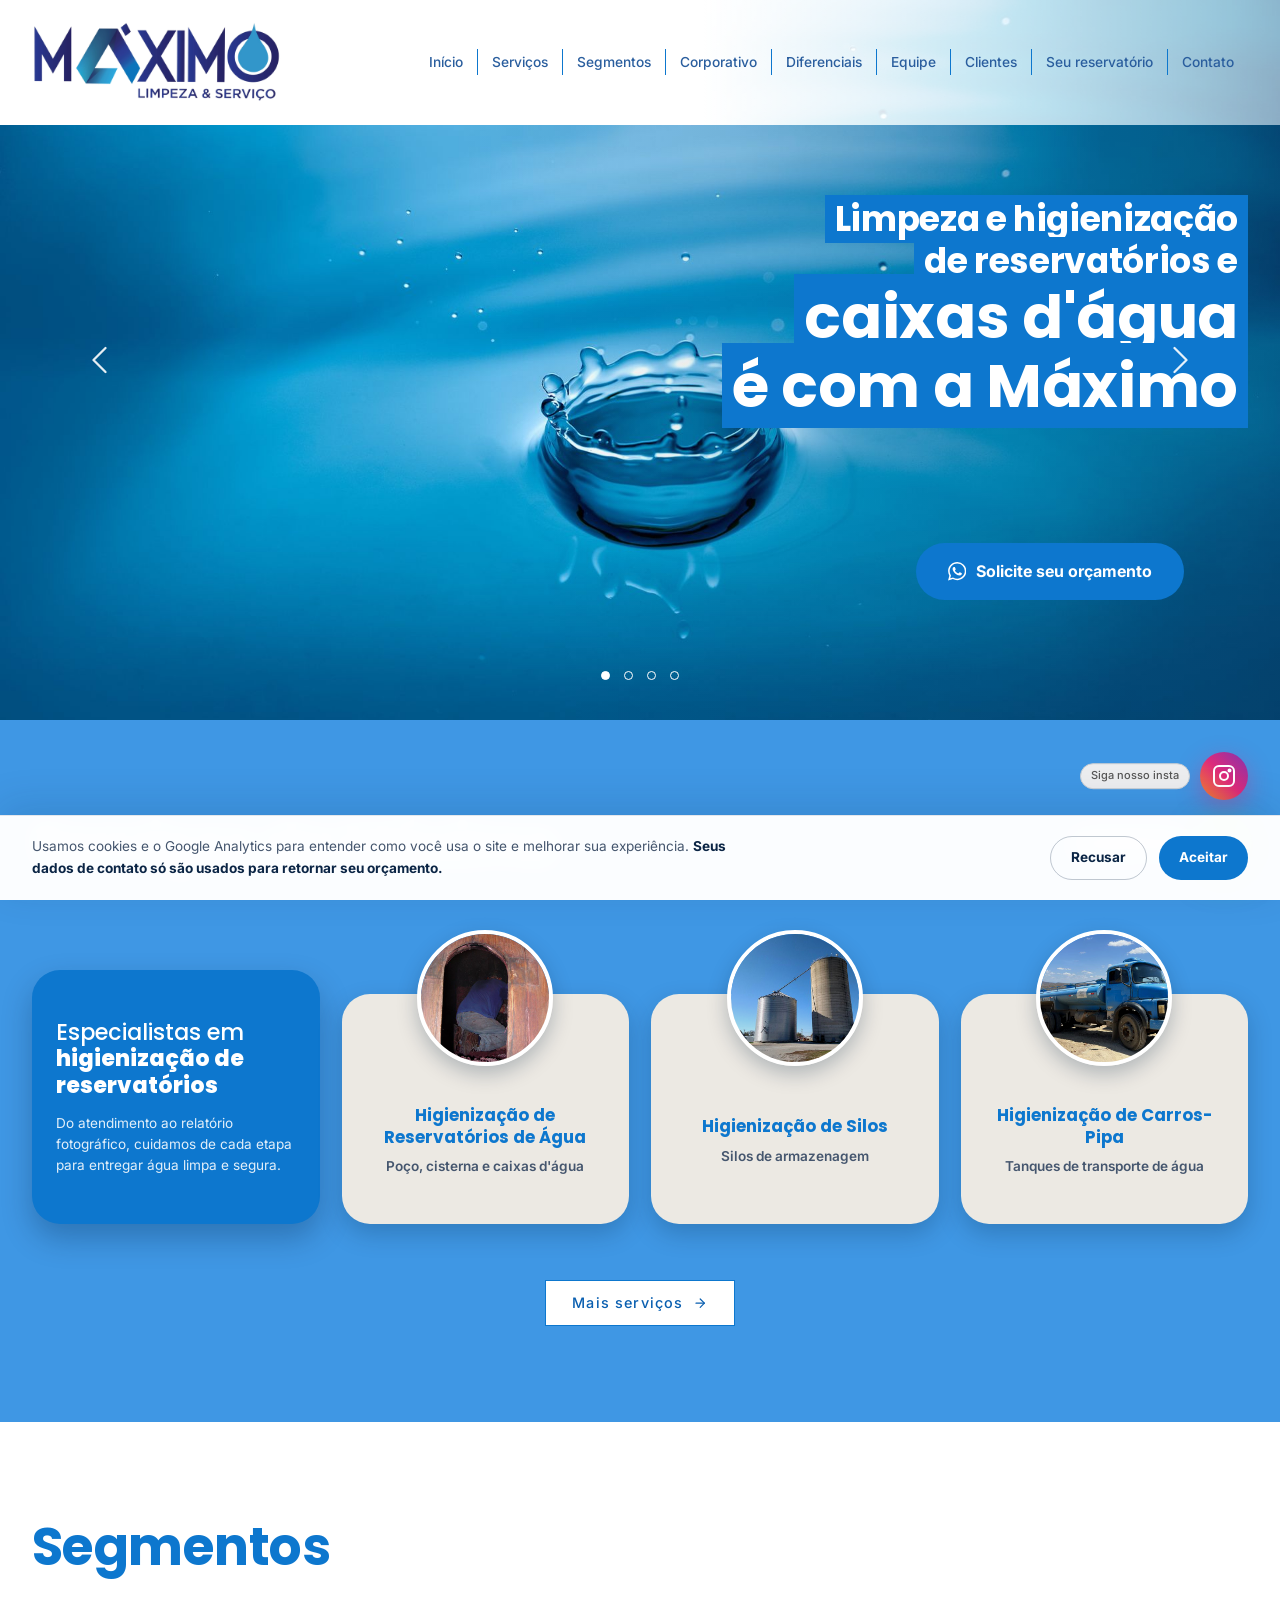
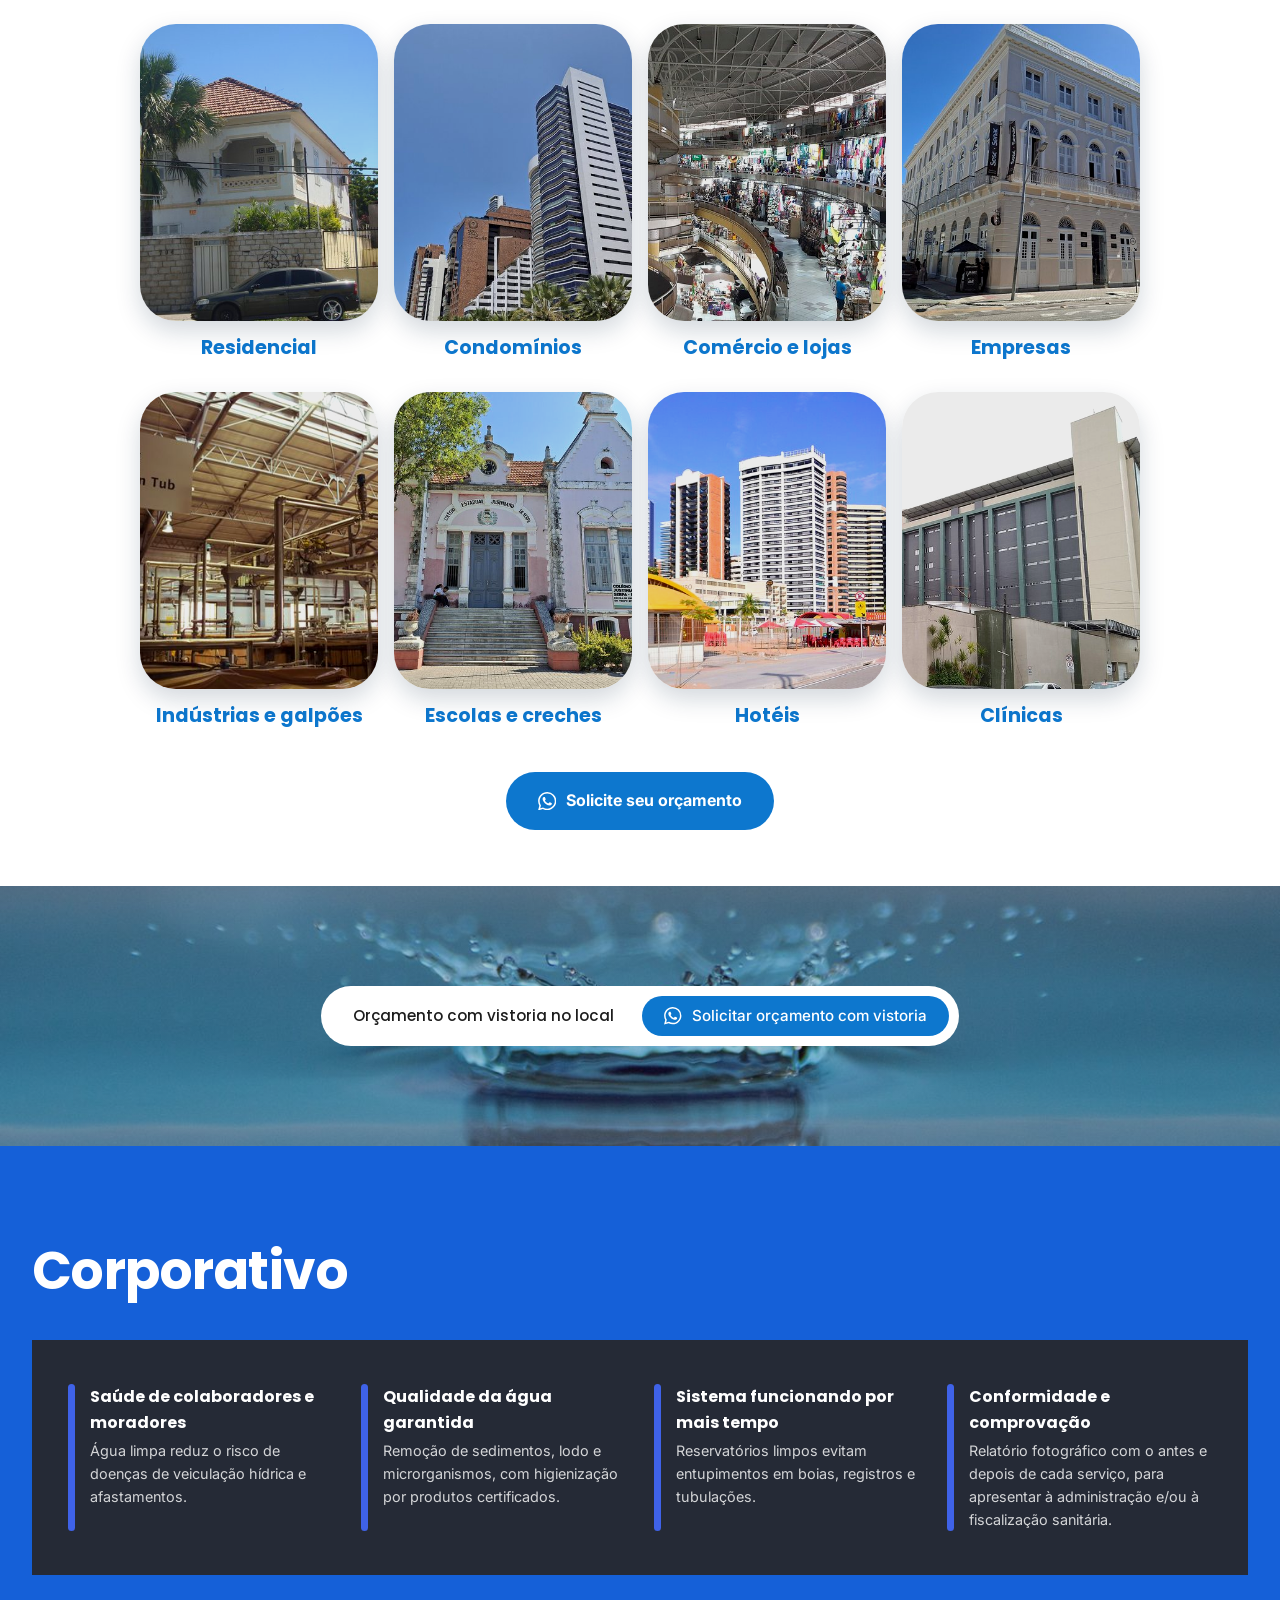
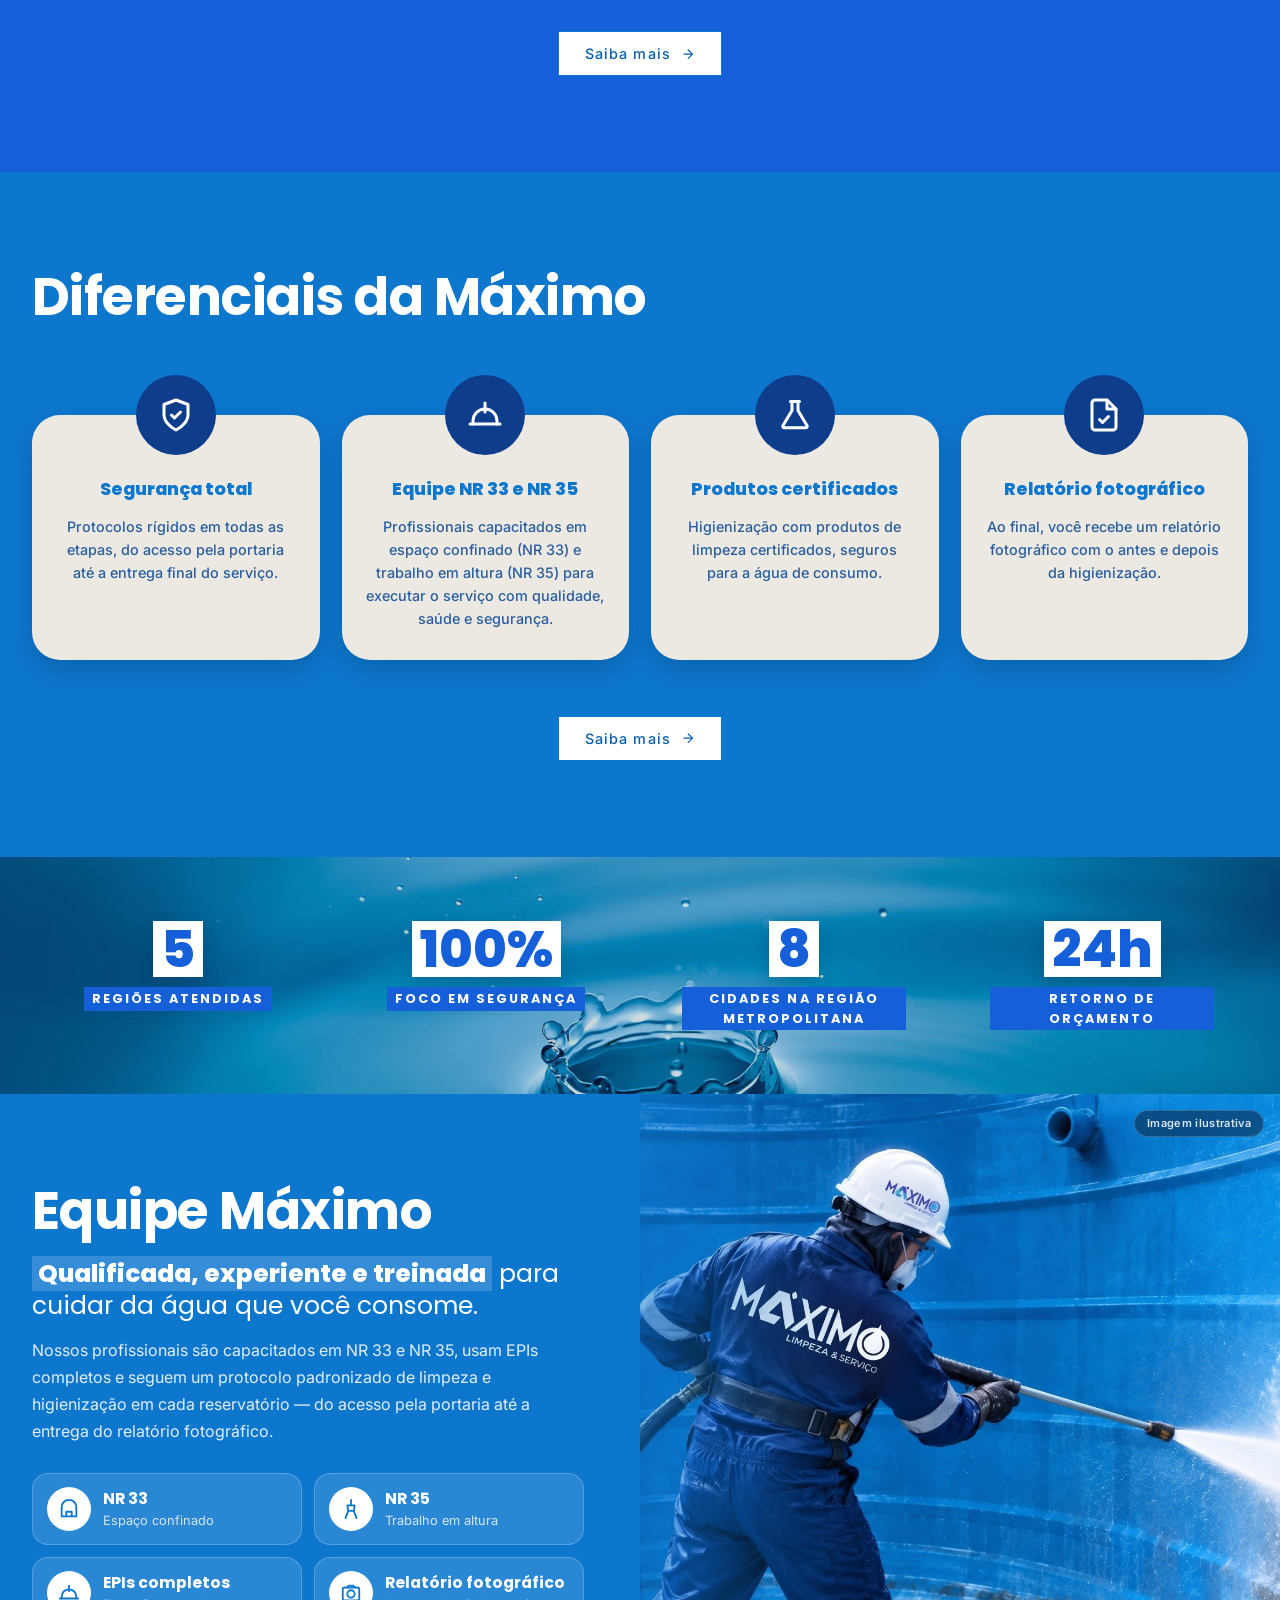
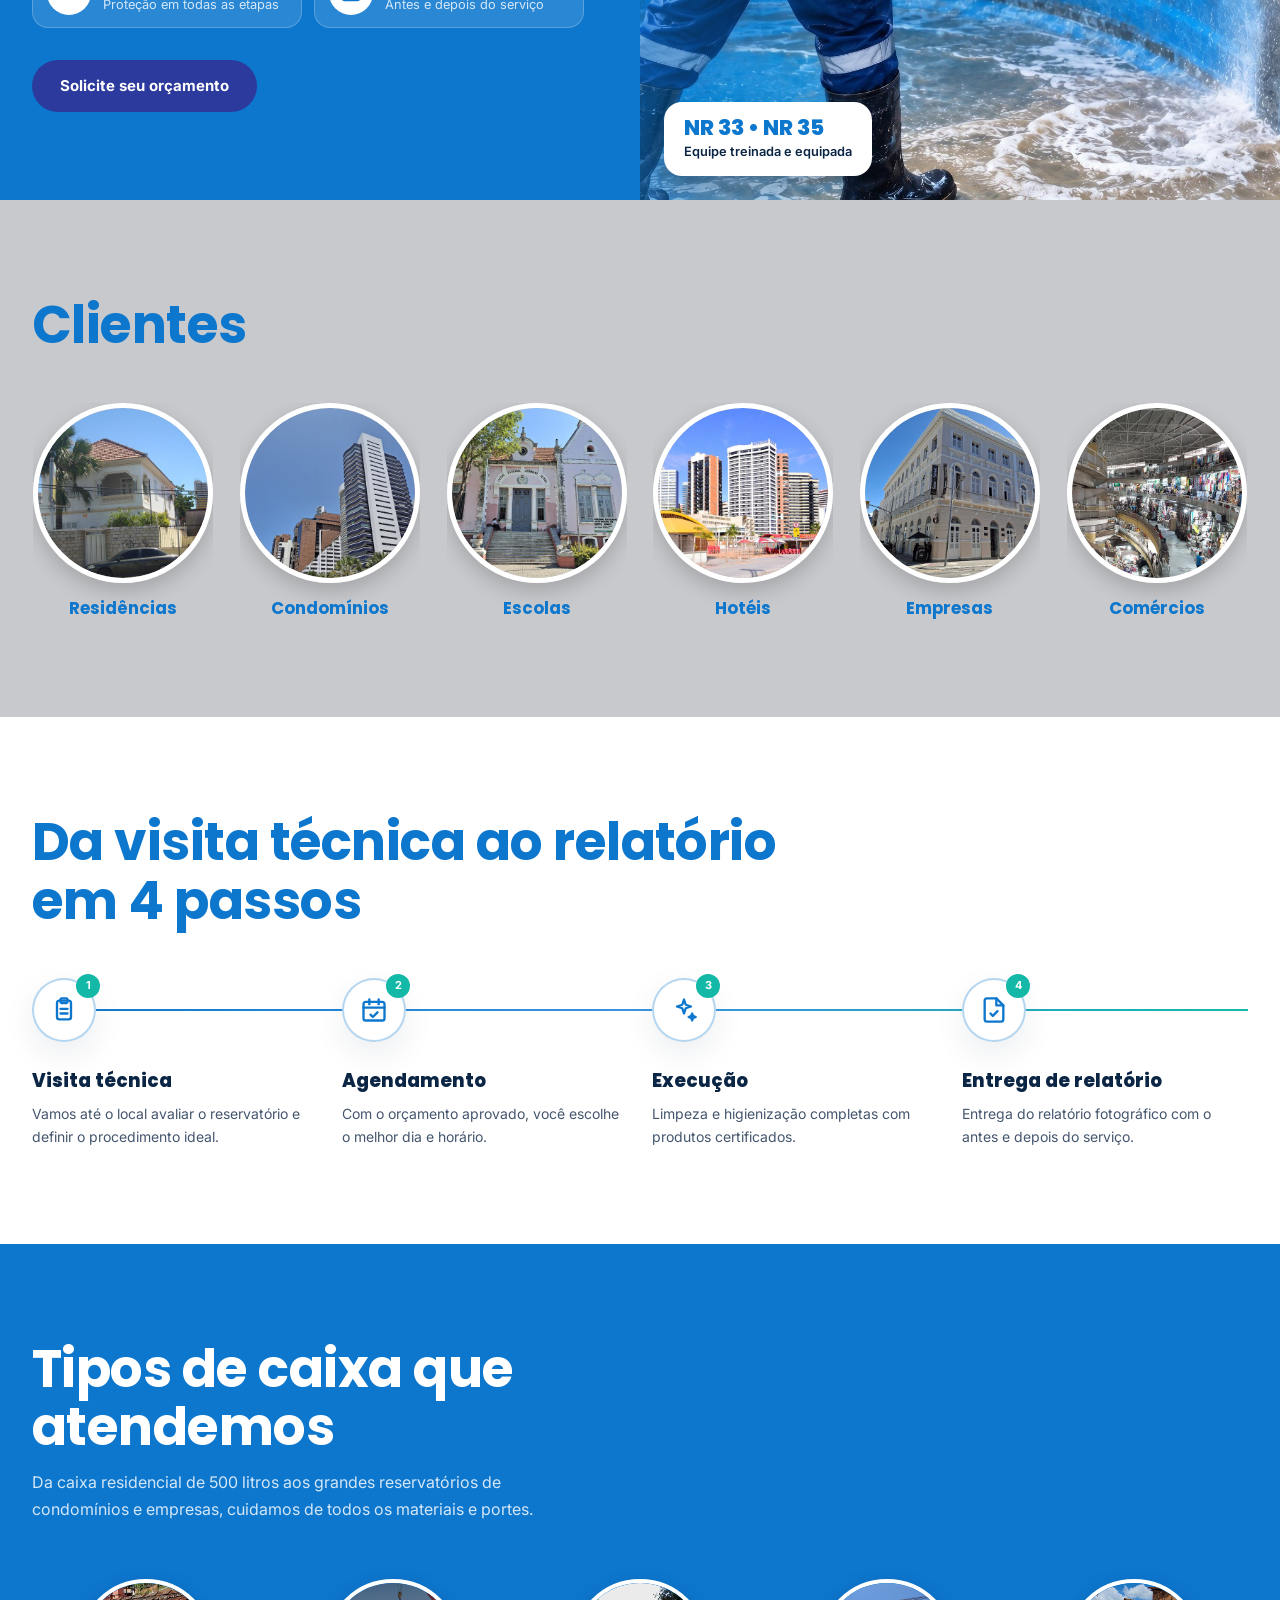
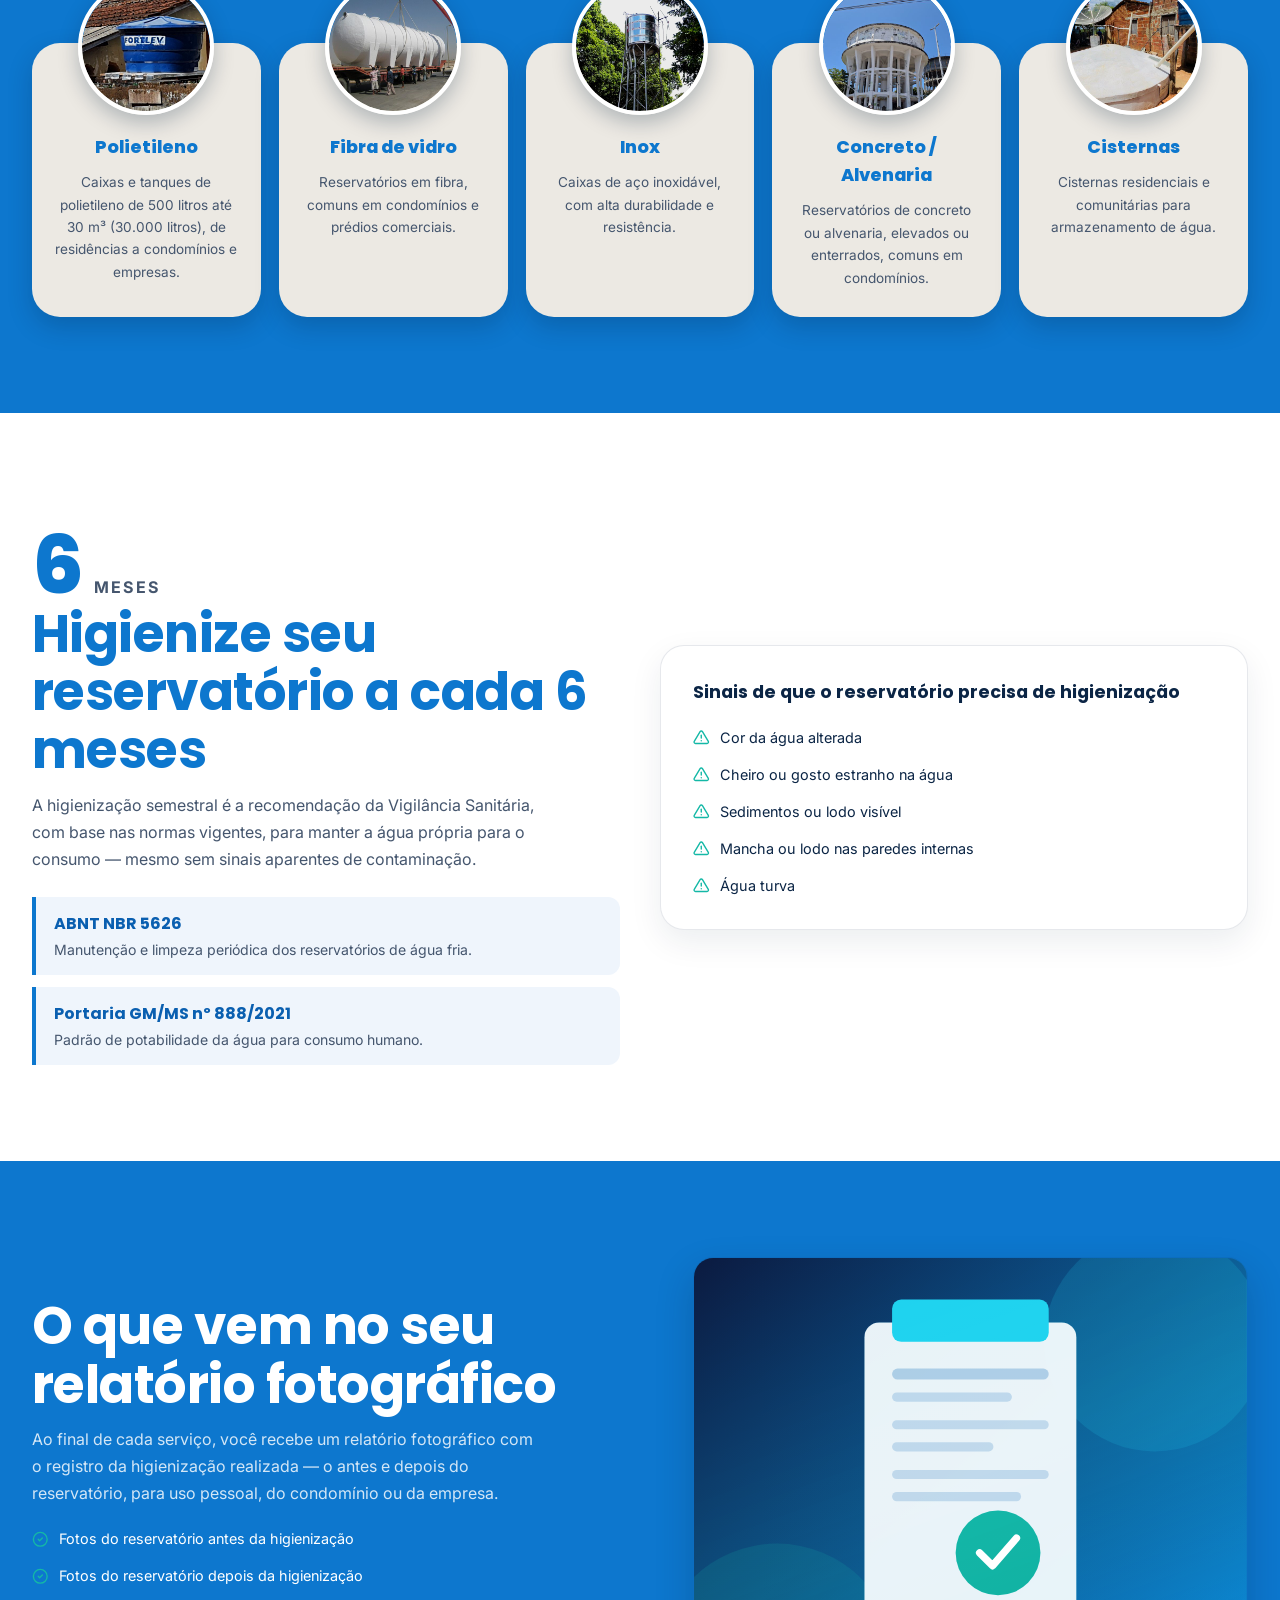
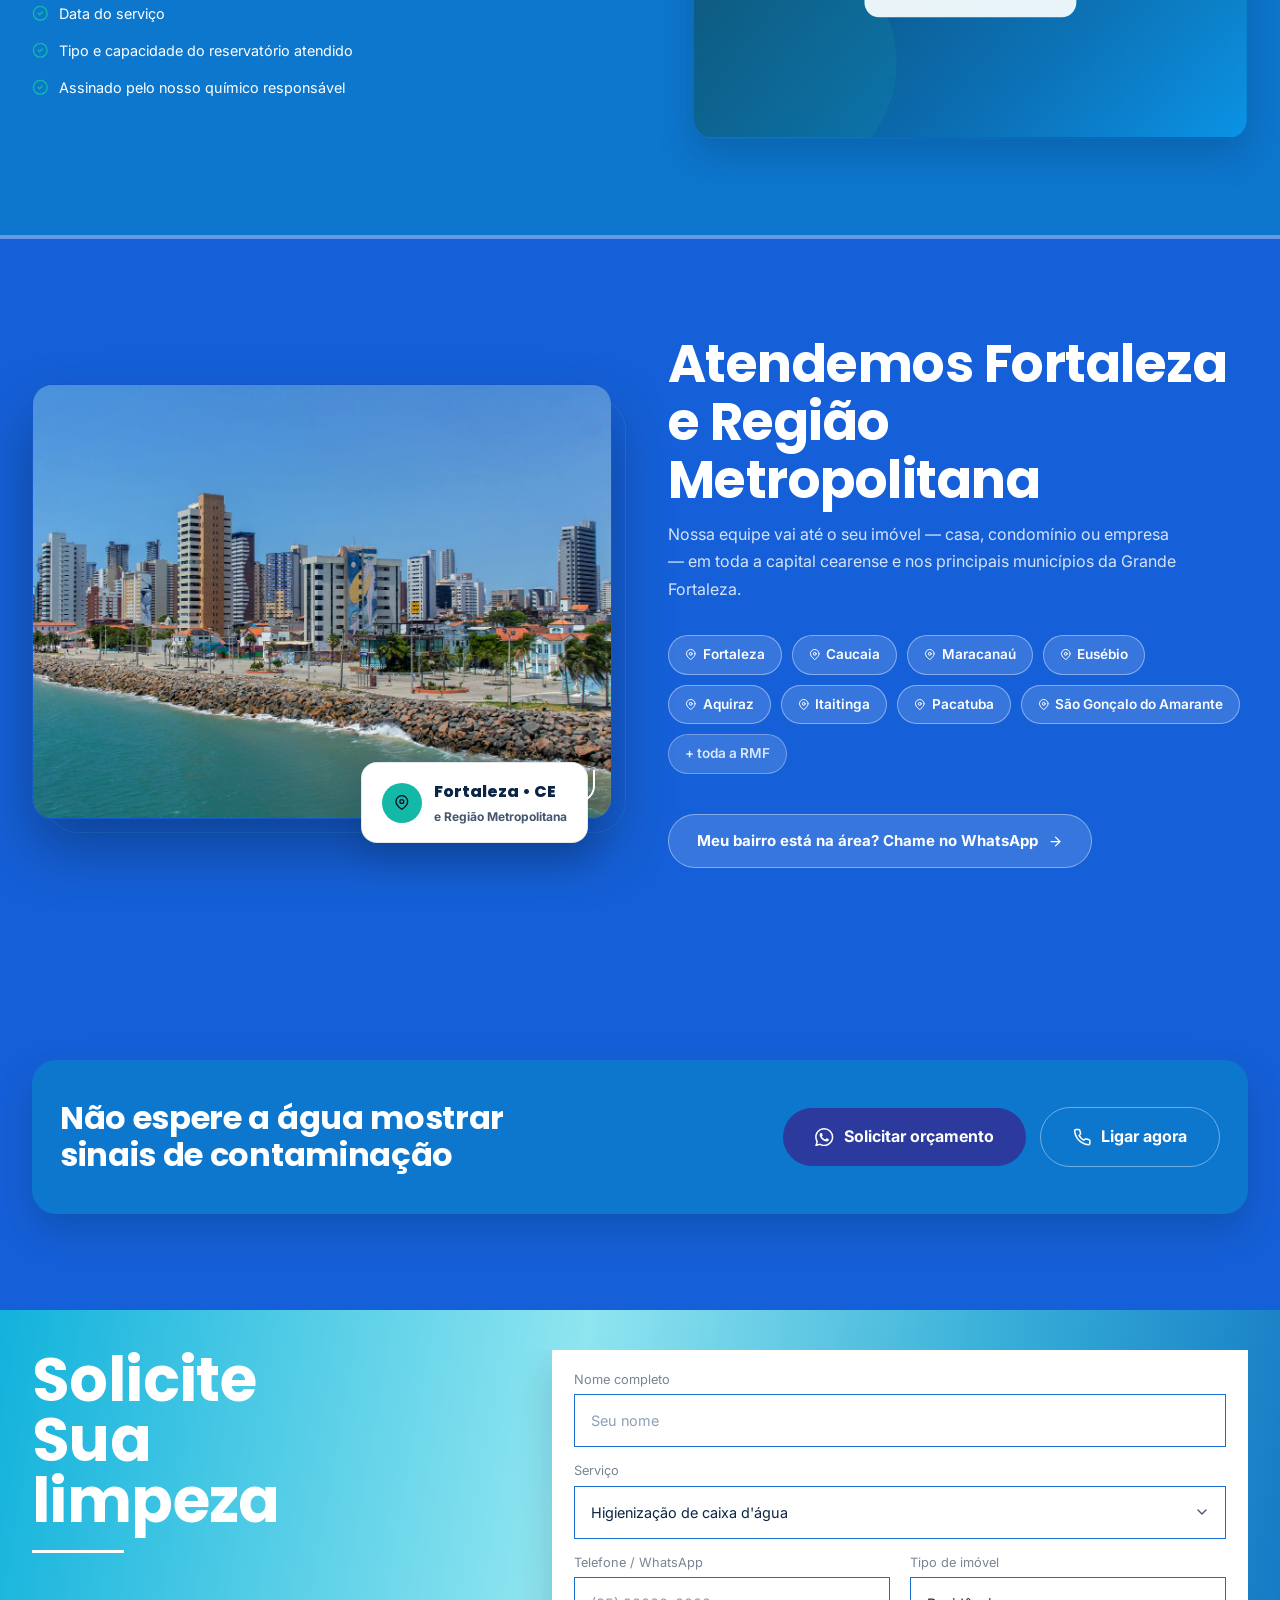
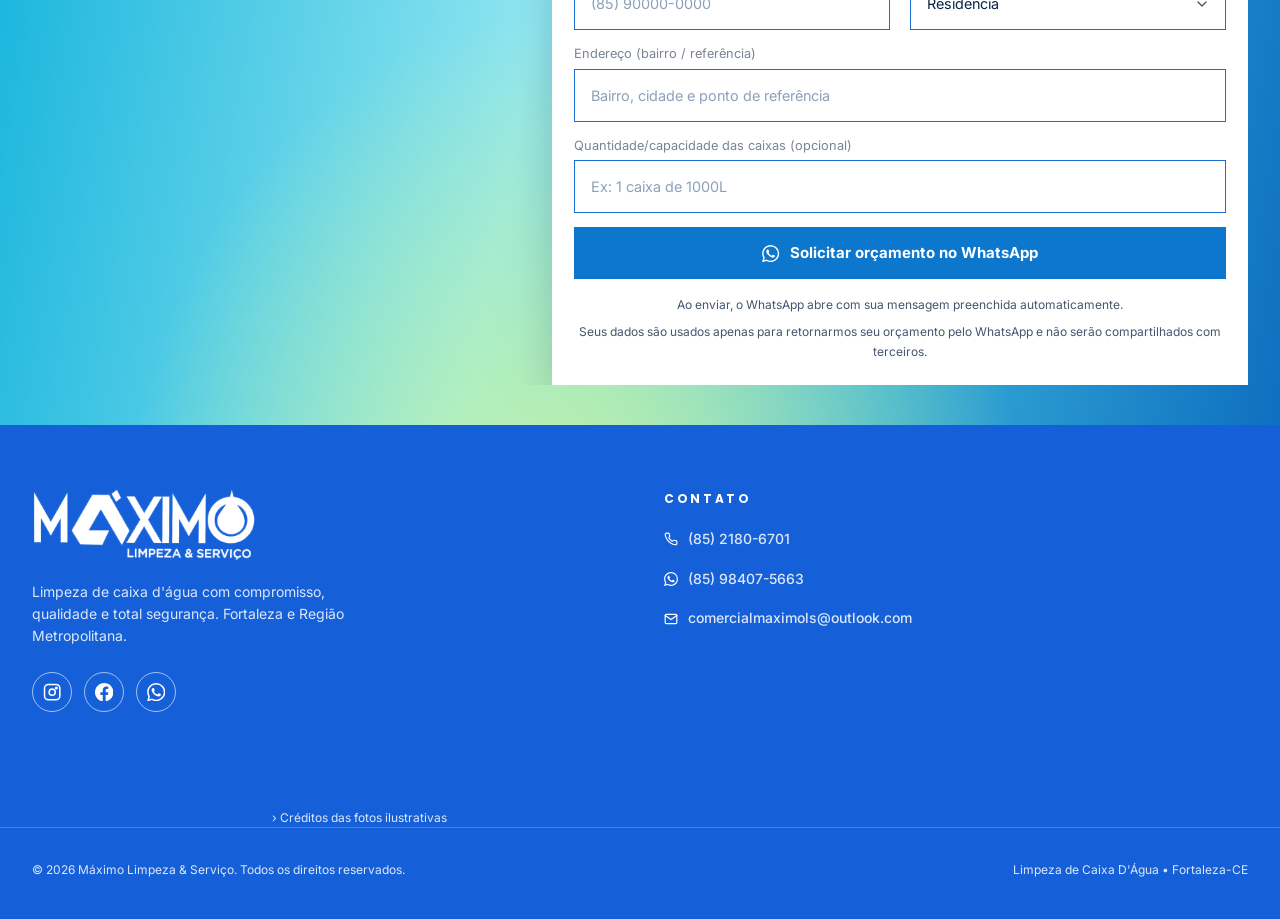
==== commit 0f8c73b4: "Novas fotos e ajuste da imagem da área de atuação - Slide 3 do topo: foto de antes/depois da caixa d" ====
--- a/index.html
+++ b/index.html
@@ -332,7 +332,7 @@
       <div class="segment-grid">
         <article class="segment-card reveal">
           <div class="segment-card-top">
-            <img src="assets/images/fotos/cliente-residencias.jpg?v=20260930" width="480" height="480" alt="Residências em Eusébio-CE" loading="lazy">
+            <img src="assets/images/fotos/cliente-residencias.jpg?v=20261002" width="480" height="480" alt="Sobrado residencial em Fortaleza" loading="lazy">
           </div>
           <div class="segment-card-body">
             <span class="icon-badge"><svg class="icon" viewBox="0 0 24 24" fill="none" stroke="currentColor" stroke-width="2" stroke-linecap="round" stroke-linejoin="round" aria-hidden="true"><path d="M3 11.5 12 4l9 7.5"/><path d="M5 9.5V20h14V9.5"/><path d="M9 20v-7h6v7"/></svg></span>
@@ -564,7 +564,7 @@
         <a href="https://wa.me/5585984075663?text=Ol%C3%A1%2C%20gostaria%20de%20um%20or%C3%A7amento%20para%20limpeza%20de%20caixa%20d%27%C3%A1gua" class="btn btn-primary about-cta js-wa-link" target="_blank" rel="noopener noreferrer" data-testid="about-quote-button"><span>Solicite seu orçamento</span></a>
       </div>
       <div class="team-photo reveal" style="transition-delay:.09s">
-        <img src="assets/images/hero-servico.jpg?v=20260930" width="1920" height="1080" alt="Profissional com EPI completo durante a higienização" loading="lazy">
+        <img src="assets/images/servico-equipe-maximo.jpg?v=20261002" width="1600" height="1312" alt="Profissional da Máximo com EPI completo fazendo hidrojateamento de reservatório" loading="lazy">
         <span class="ilustrativa-tag">Imagem ilustrativa</span>
         <div class="team-float">
           <strong>NR 33 • NR 35</strong>
@@ -582,7 +582,7 @@
 
       <div class="client-grid" data-testid="clients-grid">
         <div class="client-card reveal">
-          <span class="client-photo"><img src="assets/images/fotos/cliente-residencias.jpg?v=20260930" width="480" height="480" alt="Residências em Eusébio-CE" loading="lazy"></span>
+          <span class="client-photo"><img src="assets/images/fotos/cliente-residencias.jpg?v=20261002" width="480" height="480" alt="Sobrado residencial em Fortaleza" loading="lazy"></span>
           <span class="label">Residências</span>
         </div>
         <div class="client-card reveal" style="transition-delay:.06s">
@@ -682,7 +682,7 @@
       <div class="tank-types-grid">
         <div class="tank-type-card reveal" data-testid="tank-type-card-polietileno">
           <div class="tank-type-card-top">
-            <img src="assets/images/fotos/tipo-polietileno.jpg?v=20260930" width="480" height="480" alt="Tanques de polietileno de grande capacidade" loading="lazy">
+            <img src="assets/images/fotos/tipo-polietileno.jpg?v=20261002" width="480" height="480" alt="Caixa d'água azul de polietileno sobre o telhado de uma casa" loading="lazy">
           </div>
           <div class="tank-type-card-body">
             <span class="icon-badge"><svg class="icon" viewBox="0 0 24 24" fill="none" stroke="currentColor" stroke-width="2" stroke-linecap="round" stroke-linejoin="round" aria-hidden="true"><rect x="7" y="3" width="10" height="18" rx="4"/><line x1="7" y1="10" x2="17" y2="10"/></svg></span>
@@ -712,7 +712,7 @@
         </div>
         <div class="tank-type-card reveal" data-testid="tank-type-card-concreto" style="transition-delay:.18s">
           <div class="tank-type-card-top">
-            <img src="assets/images/fotos/tipo-concreto.jpg?v=20260930" width="480" height="480" alt="Reservatório elevado de concreto" loading="lazy">
+            <img src="assets/images/fotos/tipo-concreto.jpg?v=20261002" width="480" height="480" alt="Caixas d'água de concreto do Benfica, em Fortaleza" loading="lazy">
           </div>
           <div class="tank-type-card-body">
             <span class="icon-badge"><svg class="icon" viewBox="0 0 24 24" fill="none" stroke="currentColor" stroke-width="2" stroke-linecap="round" stroke-linejoin="round" aria-hidden="true"><rect x="3" y="3" width="18" height="18" rx="1"/><line x1="3" y1="9" x2="21" y2="9"/><line x1="3" y1="15" x2="21" y2="15"/><line x1="9" y1="3" x2="9" y2="9"/><line x1="15" y1="9" x2="15" y2="15"/><line x1="9" y1="15" x2="9" y2="21"/></svg></span>
@@ -722,7 +722,7 @@
         </div>
         <div class="tank-type-card reveal" data-testid="tank-type-card-cisternas" style="transition-delay:.24s">
           <div class="tank-type-card-top">
-            <img src="assets/images/fotos/tipo-cisterna.jpg?v=20260930" width="480" height="480" alt="Cisterna no semiárido do Ceará" loading="lazy">
+            <img src="assets/images/fotos/tipo-cisterna.jpg?v=20261002" width="480" height="480" alt="Cisterna de placas ao lado de casa no sertão nordestino" loading="lazy">
           </div>
           <div class="tank-type-card-body">
             <span class="icon-badge"><svg class="icon" viewBox="0 0 24 24" fill="none" stroke="currentColor" stroke-width="2" stroke-linecap="round" stroke-linejoin="round" aria-hidden="true"><path d="M4 11c0-3.5 3.5-6 8-6s8 2.5 8 6v7a2 2 0 0 1-2 2H6a2 2 0 0 1-2-2v-7z"/><line x1="4" y1="11" x2="20" y2="11"/></svg></span>
@@ -1025,16 +1025,16 @@
         <li><a href="https://unsplash.com/photos/63TPRKUxhmA" target="_blank" rel="noopener noreferrer">Construction worker portrait</a> — Divaris Shirichena, <a href="https://unsplash.com/license" target="_blank" rel="noopener noreferrer">Unsplash License</a> (Unsplash)</li>
         <li><a href="https://commons.wikimedia.org/wiki/File:Caminh%C3%A3o_da_Opera%C3%A7%C3%A3o_Carro-Pipa_em_Canind%C3%A9,_Cear%C3%A1.png" target="_blank" rel="noopener noreferrer">Caminhão da Operação Carro-Pipa em Canindé, Ceará</a> — Felipe Bradford, <a href="https://creativecommons.org/licenses/by-sa/4.0/" target="_blank" rel="noopener noreferrer">CC BY-SA</a> (Wikimedia Commons)</li>
         <li><a href="https://commons.wikimedia.org/wiki/File:Gifford,_IL_silo_and_grain_elevator.jpg" target="_blank" rel="noopener noreferrer">Gifford, IL silo and grain elevator</a> — TheTechnician27, <a href="https://creativecommons.org/publicdomain/zero/1.0/" target="_blank" rel="noopener noreferrer">CC0</a> (Wikimedia Commons)</li>
-        <li><a href="https://www.flickr.com/photos/7240710@N06/6114262808" target="_blank" rel="noopener noreferrer">Caixa d&#x27;agua - Santana</a> — fidalgo_dennis, <a href="https://creativecommons.org/licenses/by-sa/2.0/" target="_blank" rel="noopener noreferrer">CC BY-SA</a> (Flickr)</li>
-        <li><a href="https://commons.wikimedia.org/wiki/File:Cisterna_para_produ%C3%A7%C3%A3o_(16077249719).jpg" target="_blank" rel="noopener noreferrer">Cisterna para produção (16077249719)</a> — Ministério do Desenvolvimento Social, <a href="https://creativecommons.org/licenses/by-sa/2.0/" target="_blank" rel="noopener noreferrer">CC BY-SA</a> (Wikimedia Commons)</li>
-        <li><a href="https://commons.wikimedia.org/wiki/File:Eus%C3%A9bio_-_CE.jpg" target="_blank" rel="noopener noreferrer">Eusébio - CE</a> — Pedro Queiróz Ribeiro, <a href="https://creativecommons.org/licenses/by-sa/4.0/" target="_blank" rel="noopener noreferrer">CC BY-SA</a> (Wikimedia Commons)</li>
+        <li><a href="https://commons.wikimedia.org/wiki/File:Caixas_d%27%C3%81gua_do_Benfica_01.jpg" target="_blank" rel="noopener noreferrer">Caixas d&#x27;Água do Benfica 01</a> — Joelkaula, <a href="https://creativecommons.org/licenses/by-sa/4.0/" target="_blank" rel="noopener noreferrer">CC BY-SA</a> (Wikimedia Commons)</li>
+        <li><a href="https://commons.wikimedia.org/wiki/File:Neusa_em_Campo_Alegre_de_Lourdes_Abril_de_2023_(52790370236).jpg" target="_blank" rel="noopener noreferrer">Neusa em Campo Alegre de Lourdes Abril de 2023 (52790370236)</a> — Neusa Cadore, <a href="https://creativecommons.org/licenses/by/2.0/" target="_blank" rel="noopener noreferrer">CC BY</a> (Wikimedia Commons)</li>
+        <li><a href="https://commons.wikimedia.org/wiki/File:Sobrado_-_panoramio_(2).jpg" target="_blank" rel="noopener noreferrer">Sobrado - panoramio (2)</a> — Claudio Oliveira Lim…, <a href="https://creativecommons.org/licenses/by-sa/3.0/" target="_blank" rel="noopener noreferrer">CC BY-SA</a> (Wikimedia Commons)</li>
         <li><a href="https://commons.wikimedia.org/wiki/File:Avenida_Beira_Mar_(Fortaleza)_27.jpg" target="_blank" rel="noopener noreferrer">Avenida Beira Mar (Fortaleza) 27</a> — Joelkaula, <a href="https://creativecommons.org/licenses/by-sa/4.0/" target="_blank" rel="noopener noreferrer">CC BY-SA</a> (Wikimedia Commons)</li>
         <li><a href="https://commons.wikimedia.org/wiki/File:Col%C3%A9gio_Estadual_Justiniano_de_Serpa_01.jpg" target="_blank" rel="noopener noreferrer">Colégio Estadual Justiniano de Serpa 01</a> — Joelkaula, <a href="https://creativecommons.org/licenses/by-sa/4.0/" target="_blank" rel="noopener noreferrer">CC BY-SA</a> (Wikimedia Commons)</li>
         <li><a href="https://commons.wikimedia.org/wiki/File:Hotels_in_Fortaleza.jpg" target="_blank" rel="noopener noreferrer">Hotels in Fortaleza</a> — Esquilo, <a href="https://creativecommons.org/licenses/by-sa/3.0/" target="_blank" rel="noopener noreferrer">CC BY-SA</a> (Wikimedia Commons)</li>
         <li><a href="https://commons.wikimedia.org/wiki/File:Edif%C3%ADcio_Antonio_Gomes_Guimar%C3%A3es_01.jpg" target="_blank" rel="noopener noreferrer">Edifício Antonio Gomes Guimarães 01</a> — Joelkaula, <a href="https://creativecommons.org/licenses/by-sa/4.0/" target="_blank" rel="noopener noreferrer">CC BY-SA</a> (Wikimedia Commons)</li>
         <li><a href="https://commons.wikimedia.org/wiki/File:Mar2024._Mercado_Central_de_Fortaleza,_Cear%C3%A1,_Brazil_01.jpg" target="_blank" rel="noopener noreferrer">Mar2024. Mercado Central de Fortaleza, Ceará, Brazil 01</a> — Ridiculopathy, <a href="https://creativecommons.org/publicdomain/zero/1.0/" target="_blank" rel="noopener noreferrer">CC0</a> (Wikimedia Commons)</li>
         <li><a href="https://commons.wikimedia.org/wiki/File:HHJ-ICC_01.jpg" target="_blank" rel="noopener noreferrer">HHJ-ICC 01</a> — Porto Neto, <a href="https://creativecommons.org/licenses/by-sa/4.0/" target="_blank" rel="noopener noreferrer">CC BY-SA</a> (Wikimedia Commons)</li>
-        <li><a href="https://commons.wikimedia.org/w/index.php?curid=82651494" target="_blank" rel="noopener noreferrer">Polyethylene Chemical Storage Tanks Bw0544</a> — Fusion, <a href="https://creativecommons.org/licenses/by/3.0/" target="_blank" rel="noopener noreferrer">CC BY</a> (Wikimedia Commons)</li>
+        <li><a href="https://commons.wikimedia.org/wiki/File:Caixa-d%E2%80%99%C3%A1gua_Fortlev.jpg" target="_blank" rel="noopener noreferrer">Caixa-d’água Fortlev</a> — Albertoleoncio, <a href="https://creativecommons.org/licenses/by-sa/4.0/" target="_blank" rel="noopener noreferrer">CC BY-SA</a> (Wikimedia Commons)</li>
       </ul>
     </details>
   </div>
--- a/styles.css
+++ b/styles.css
@@ -598,7 +598,7 @@
 @media (min-width: 1024px) { .coverage-grid { grid-template-columns: 1fr 1fr; } }
 .coverage-visual { position: relative; }
 .coverage-image { position: relative; overflow: hidden; border-radius: var(--radius-img); border: 1px solid var(--surface-border); box-shadow: 0 30px 60px rgba(0,0,0,0.3); }
-.coverage-illustration { width: 100%; aspect-ratio: 4/3; display: block; object-fit: cover; filter: saturate(1.15) contrast(1.05) brightness(0.97); transition: transform 0.7s; }
+.coverage-illustration { width: 100%; height: auto; aspect-ratio: 4/3; display: block; object-fit: cover; filter: saturate(1.15) contrast(1.05) brightness(0.97); transition: transform 0.7s; }
 .coverage-image:hover .coverage-illustration { transform: scale(1.05); }
 
 /* ==========================================================================
@@ -1005,7 +1005,7 @@
 .hero-slide.is-active { opacity: 1; }
 .hero-slide-1 { background-image: url("assets/images/hero-bg.jpg?v=20260930"); }
 .hero-slide-2 { background-image: url("assets/images/coverage-fortaleza.jpg?v=20260930"); }
-.hero-slide-3 { background-image: url("assets/images/hero-servico.jpg?v=20260930"); background-position: 30% top; }
+.hero-slide-3 { background-image: url("assets/images/hero-antes-depois.jpg?v=20261002"); background-position: center; }
 .hero-slide-4 { background-image: url("assets/images/fotos/tecnico-equipe.jpg?v=20260930"); background-position: 65% top; }
 .hero-slides::after { content: ""; position: absolute; inset: 0; background: linear-gradient(260deg, rgba(11,37,69,0.35) 0%, rgba(11,37,69,0) 60%); }
 .hero-text { display: none; }
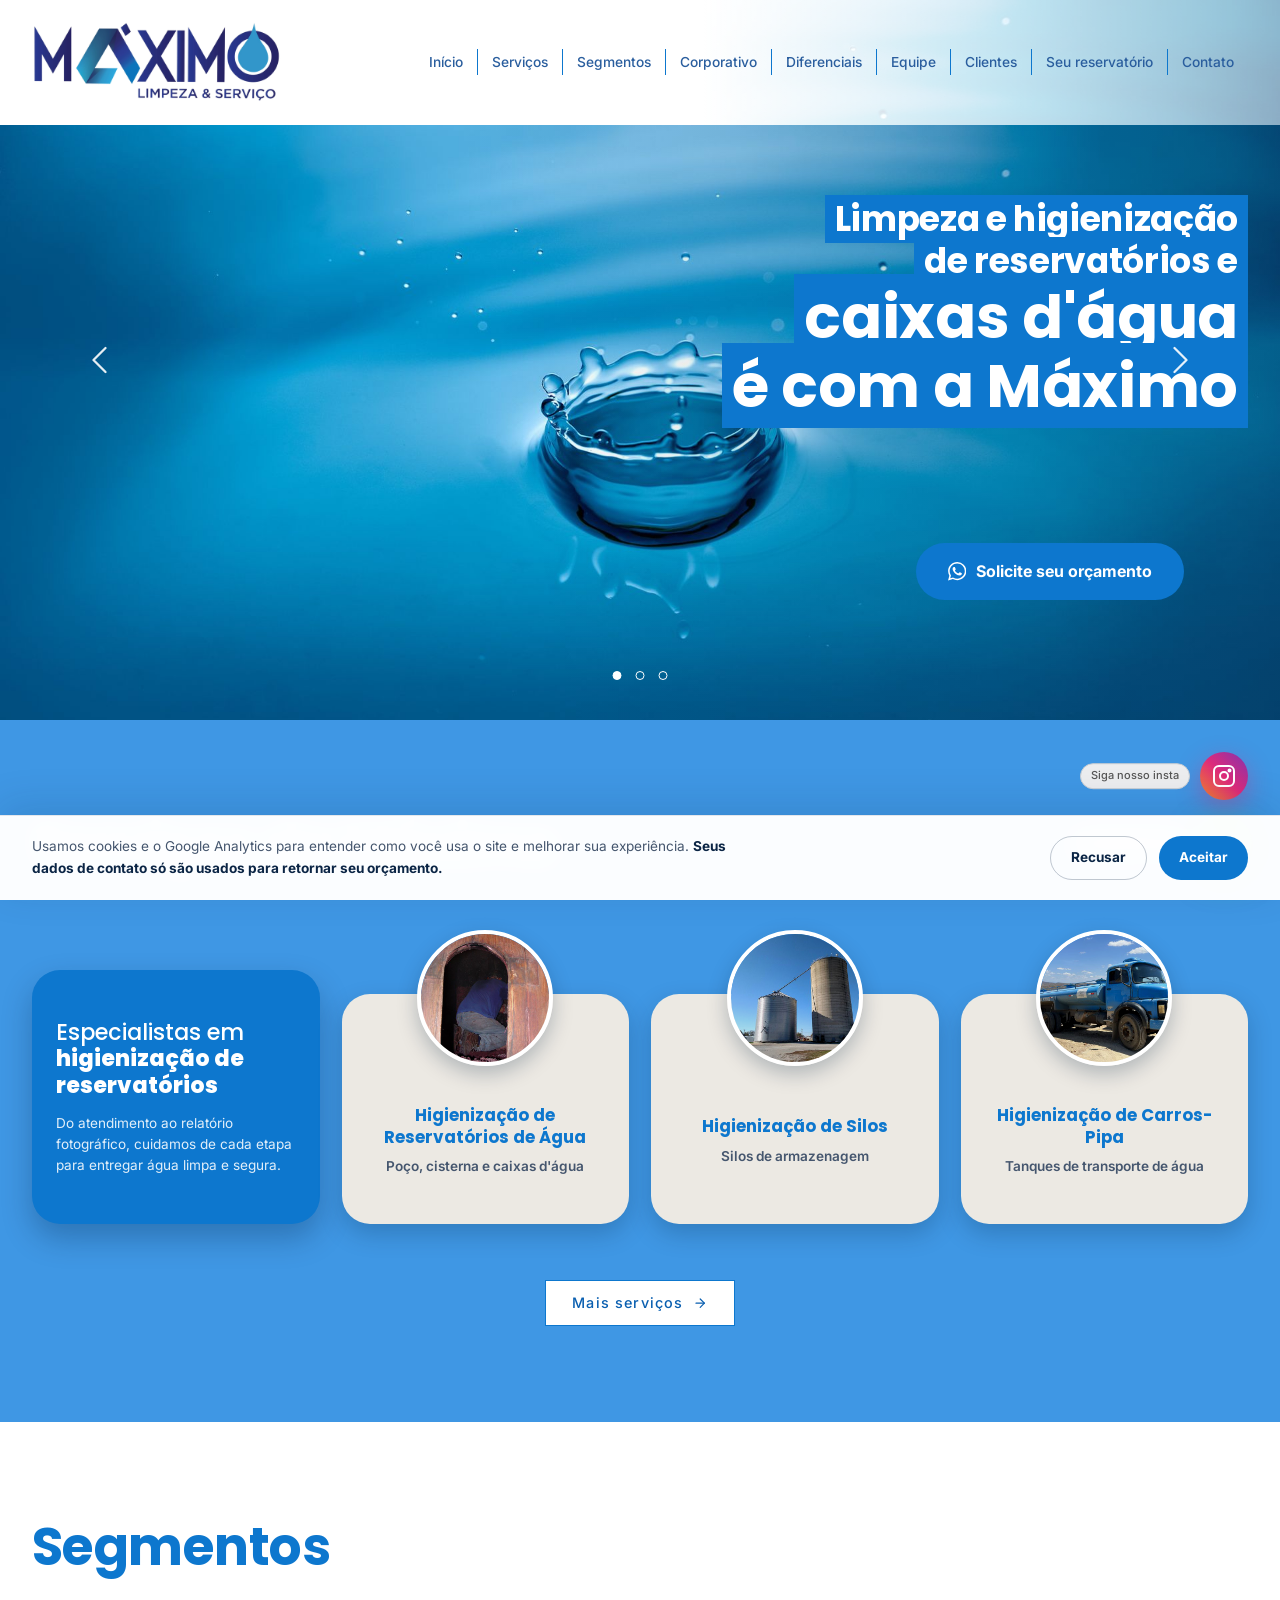
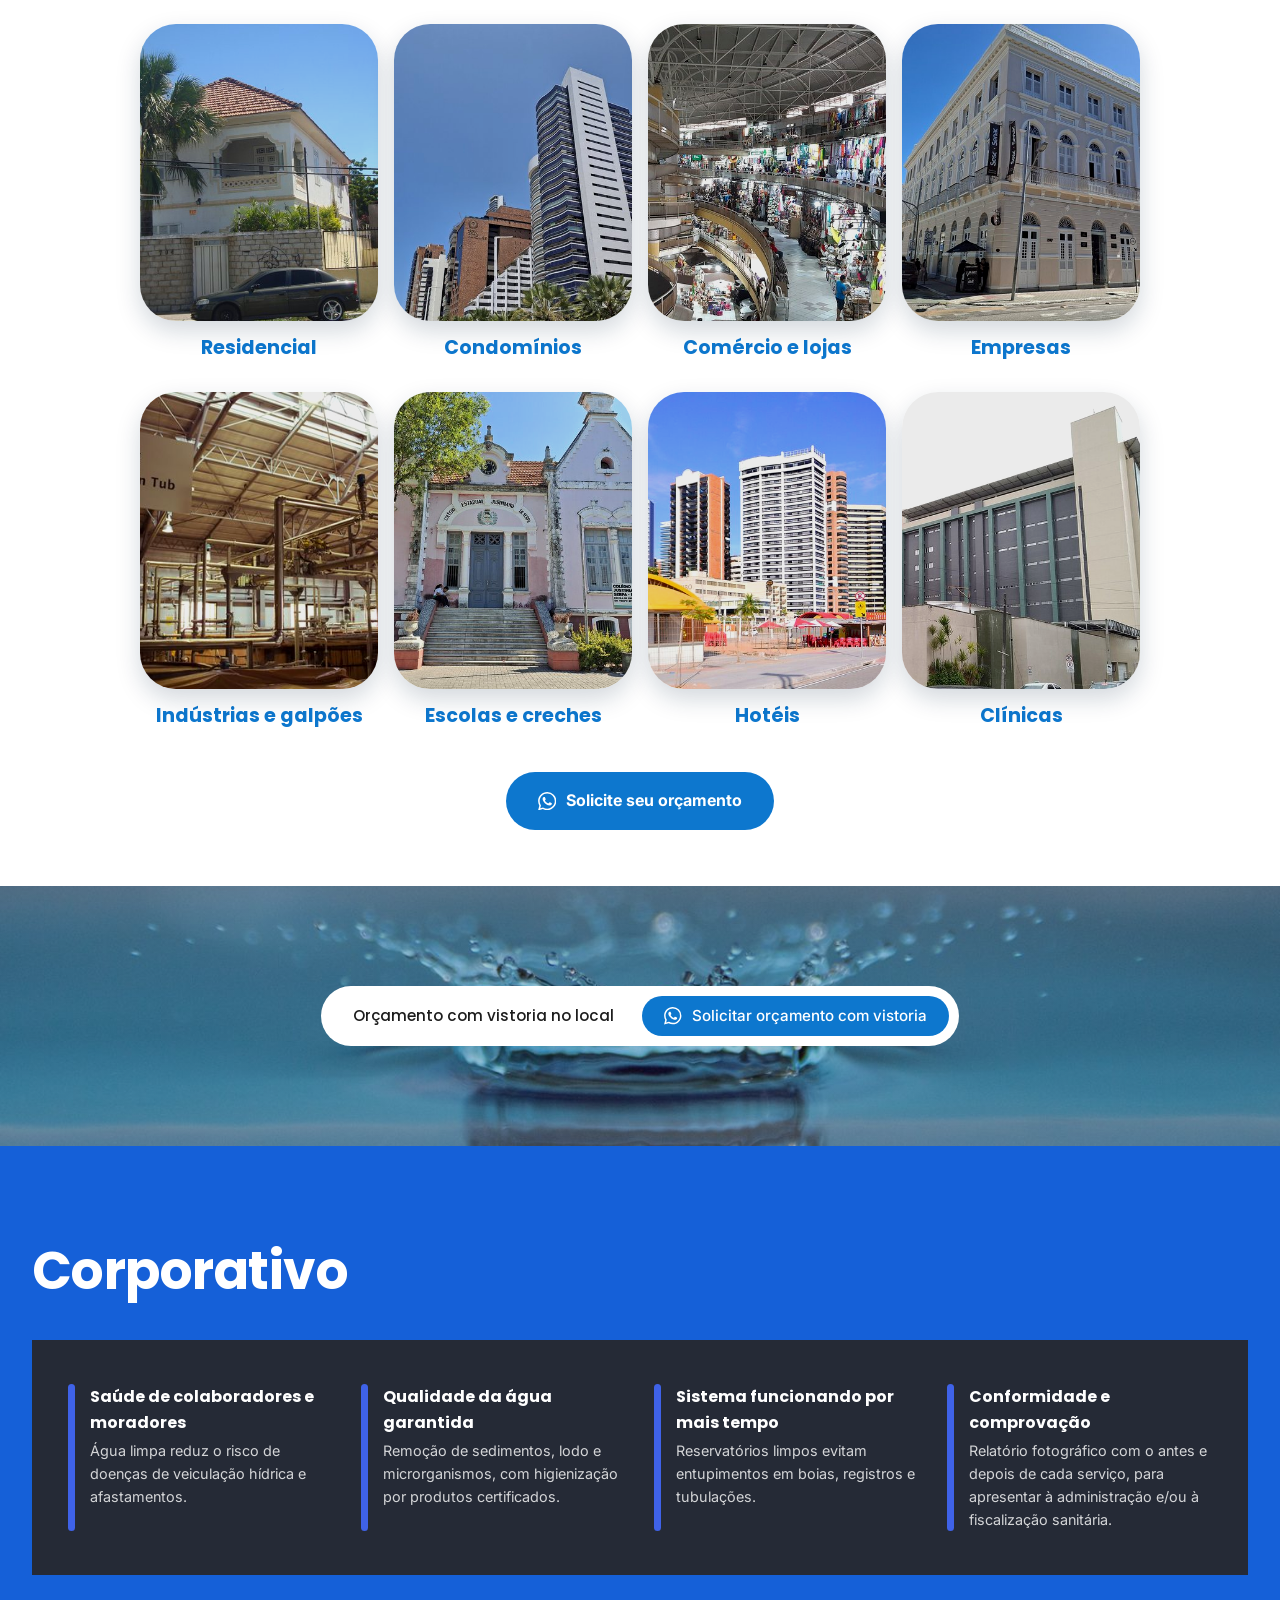
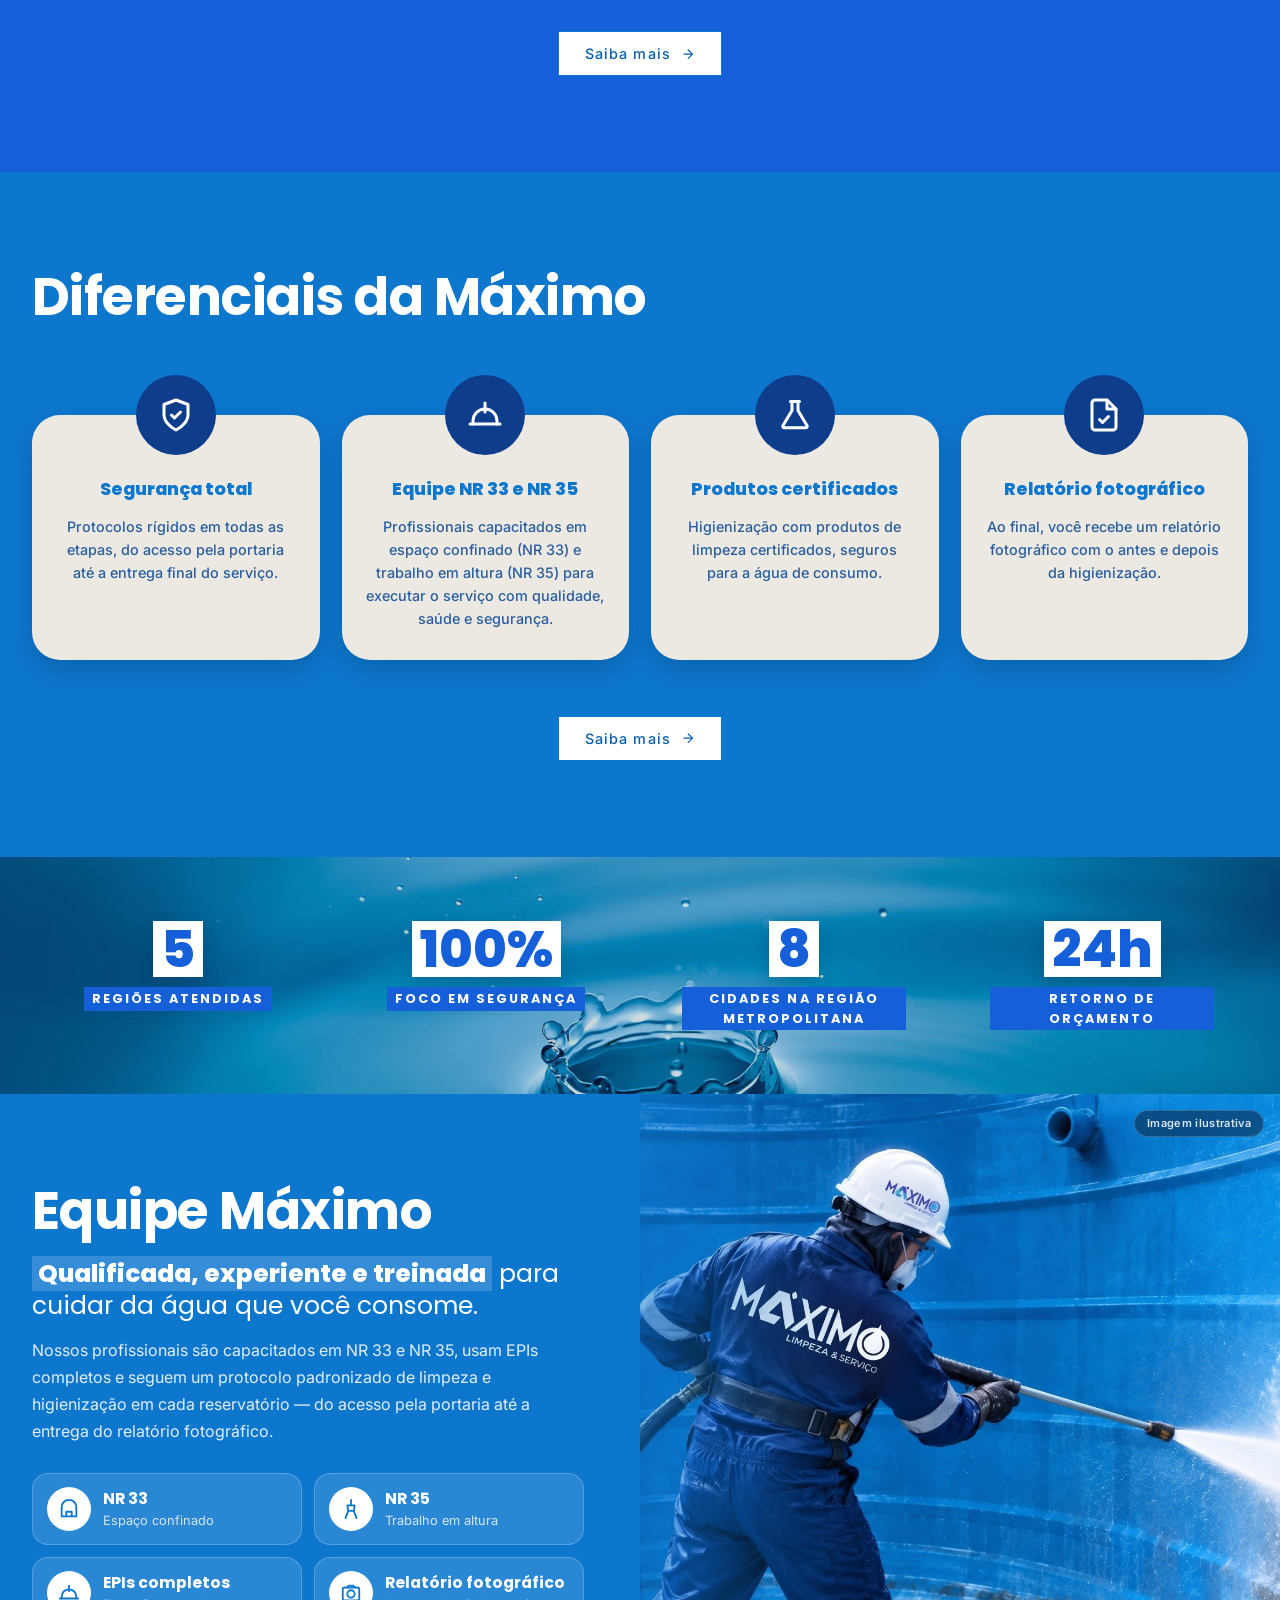
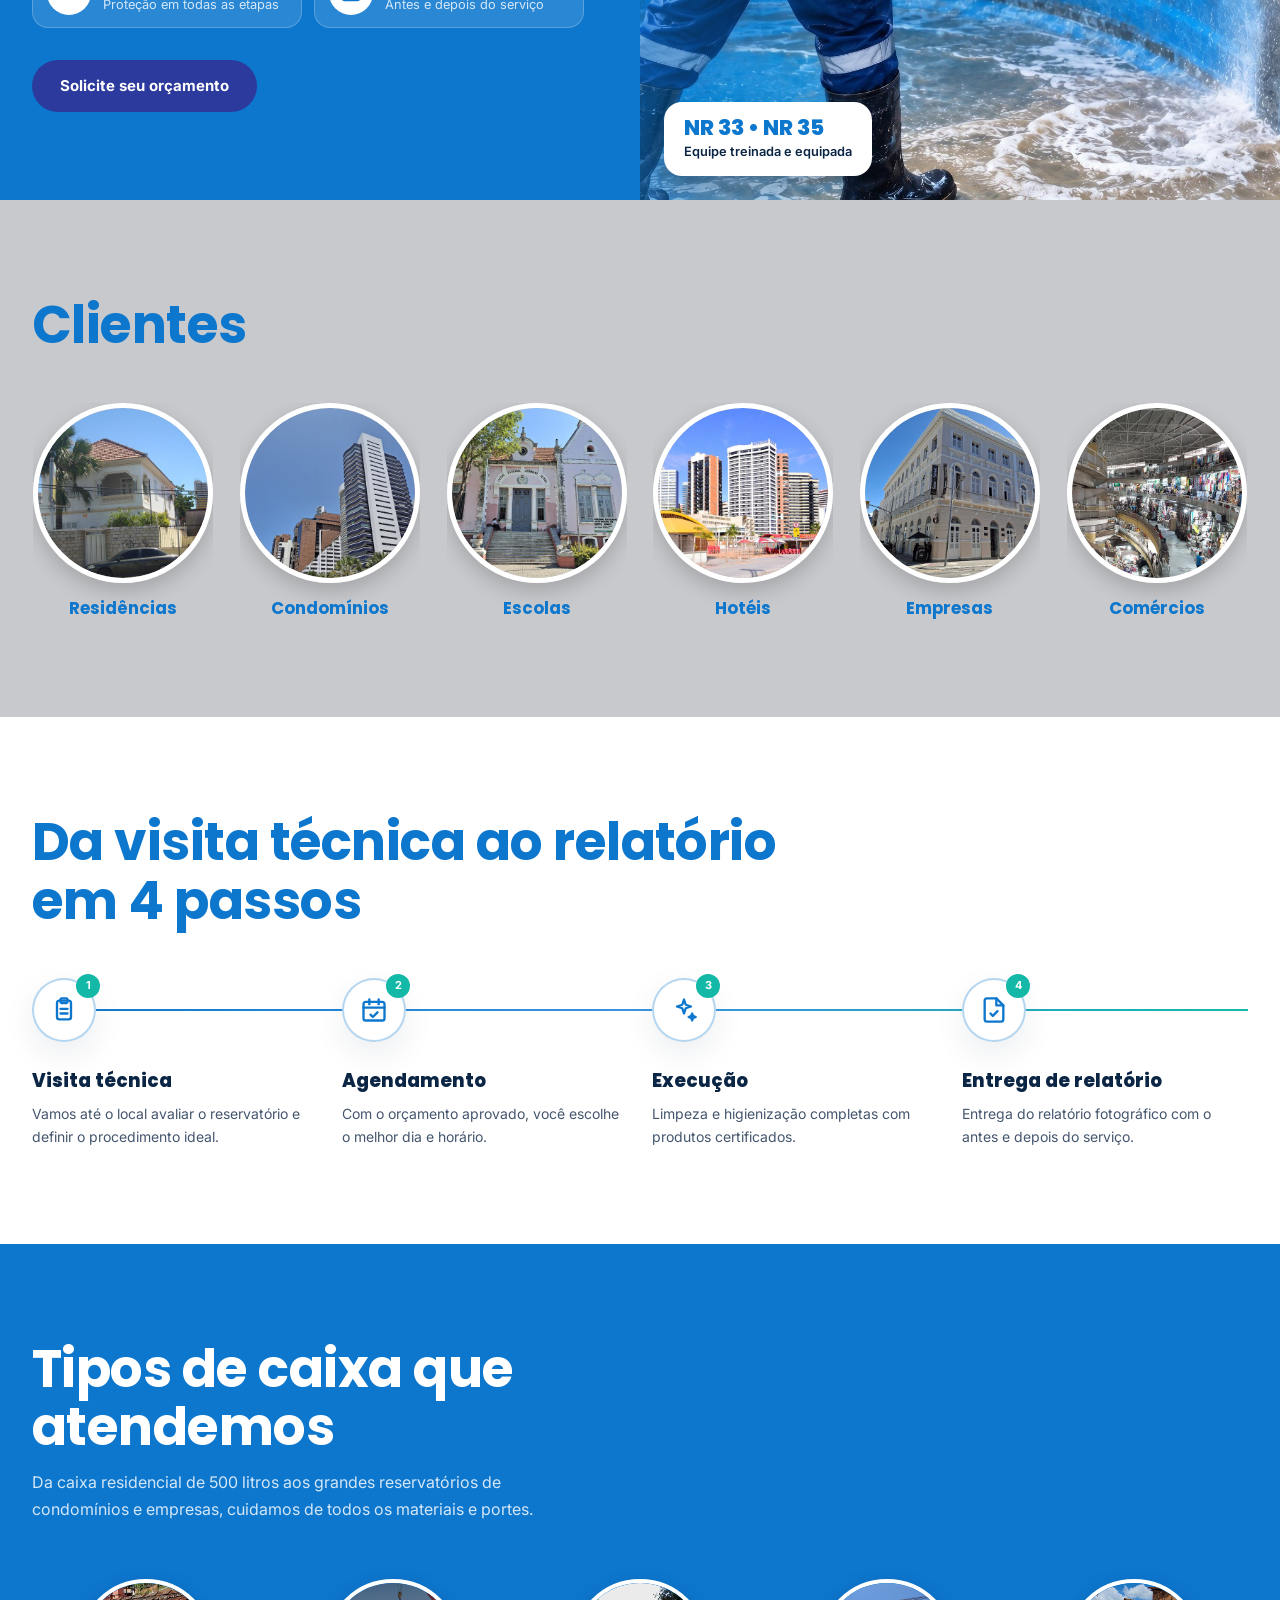
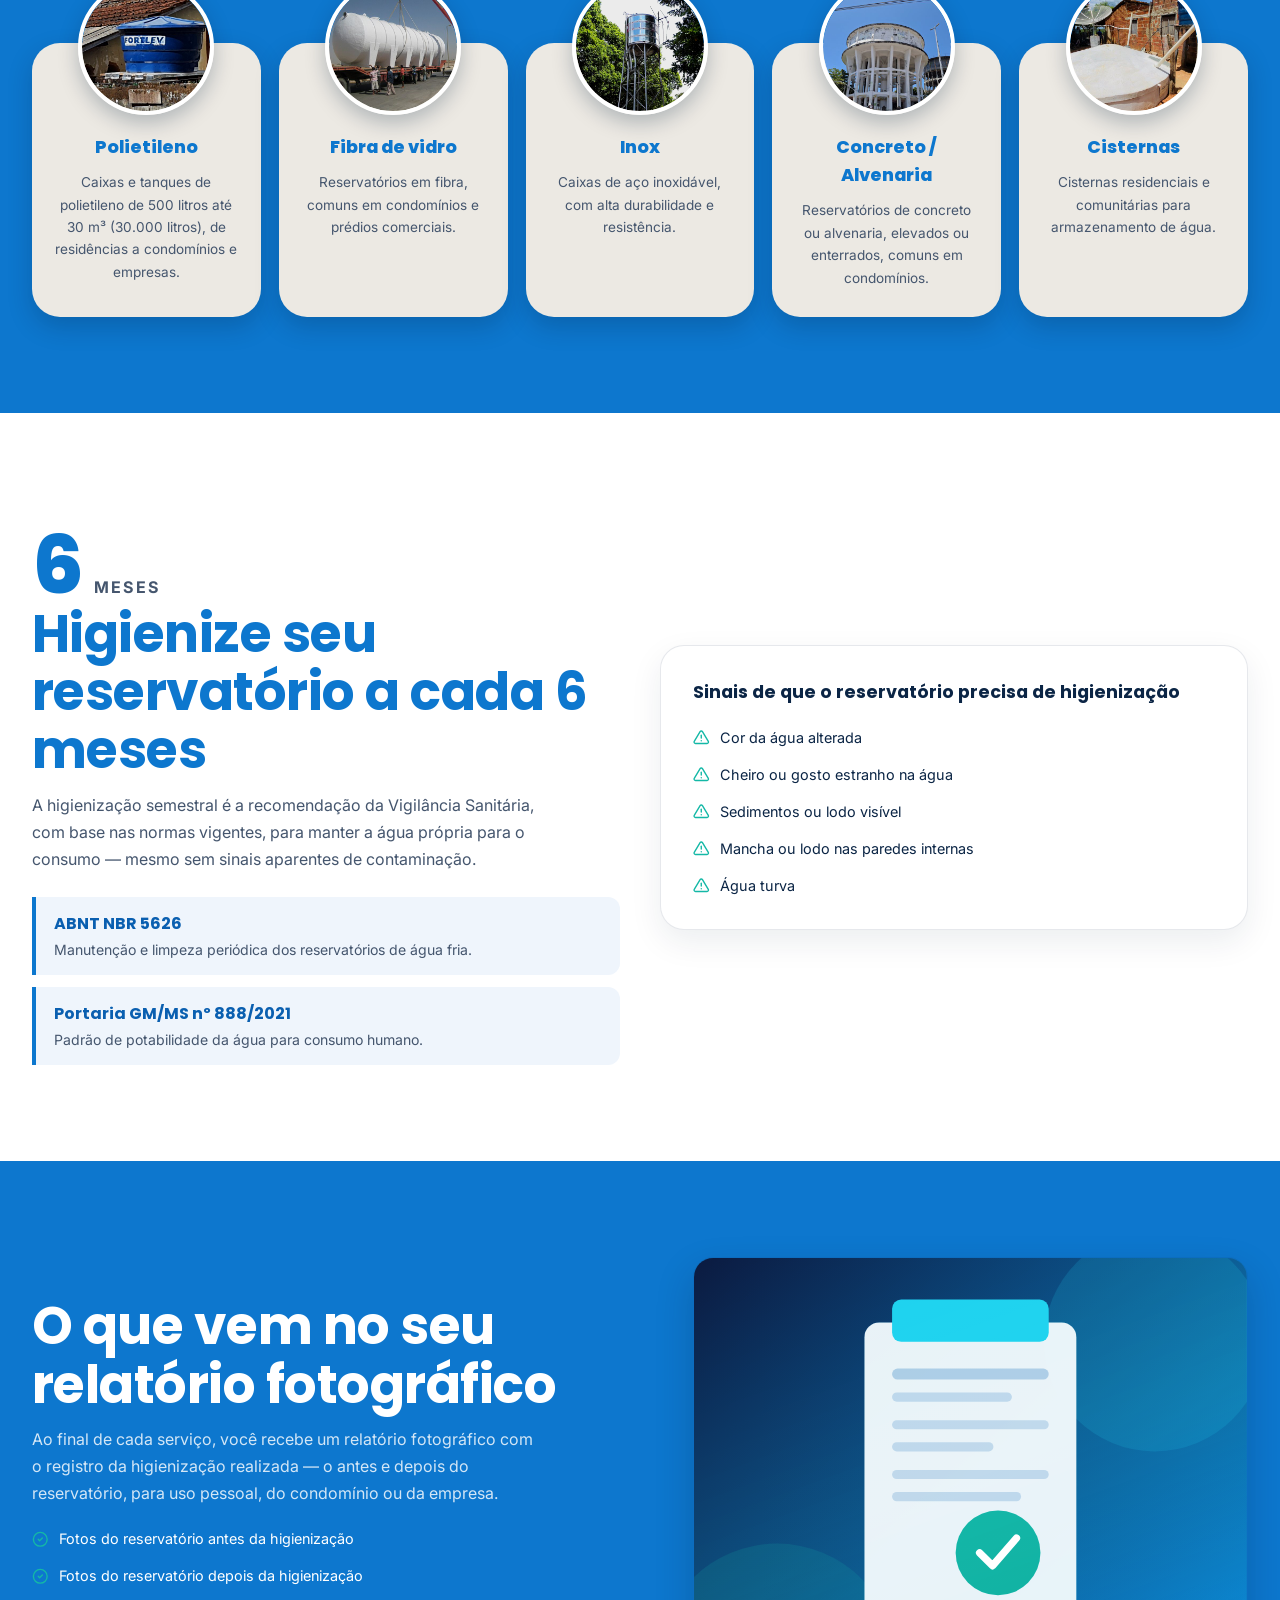
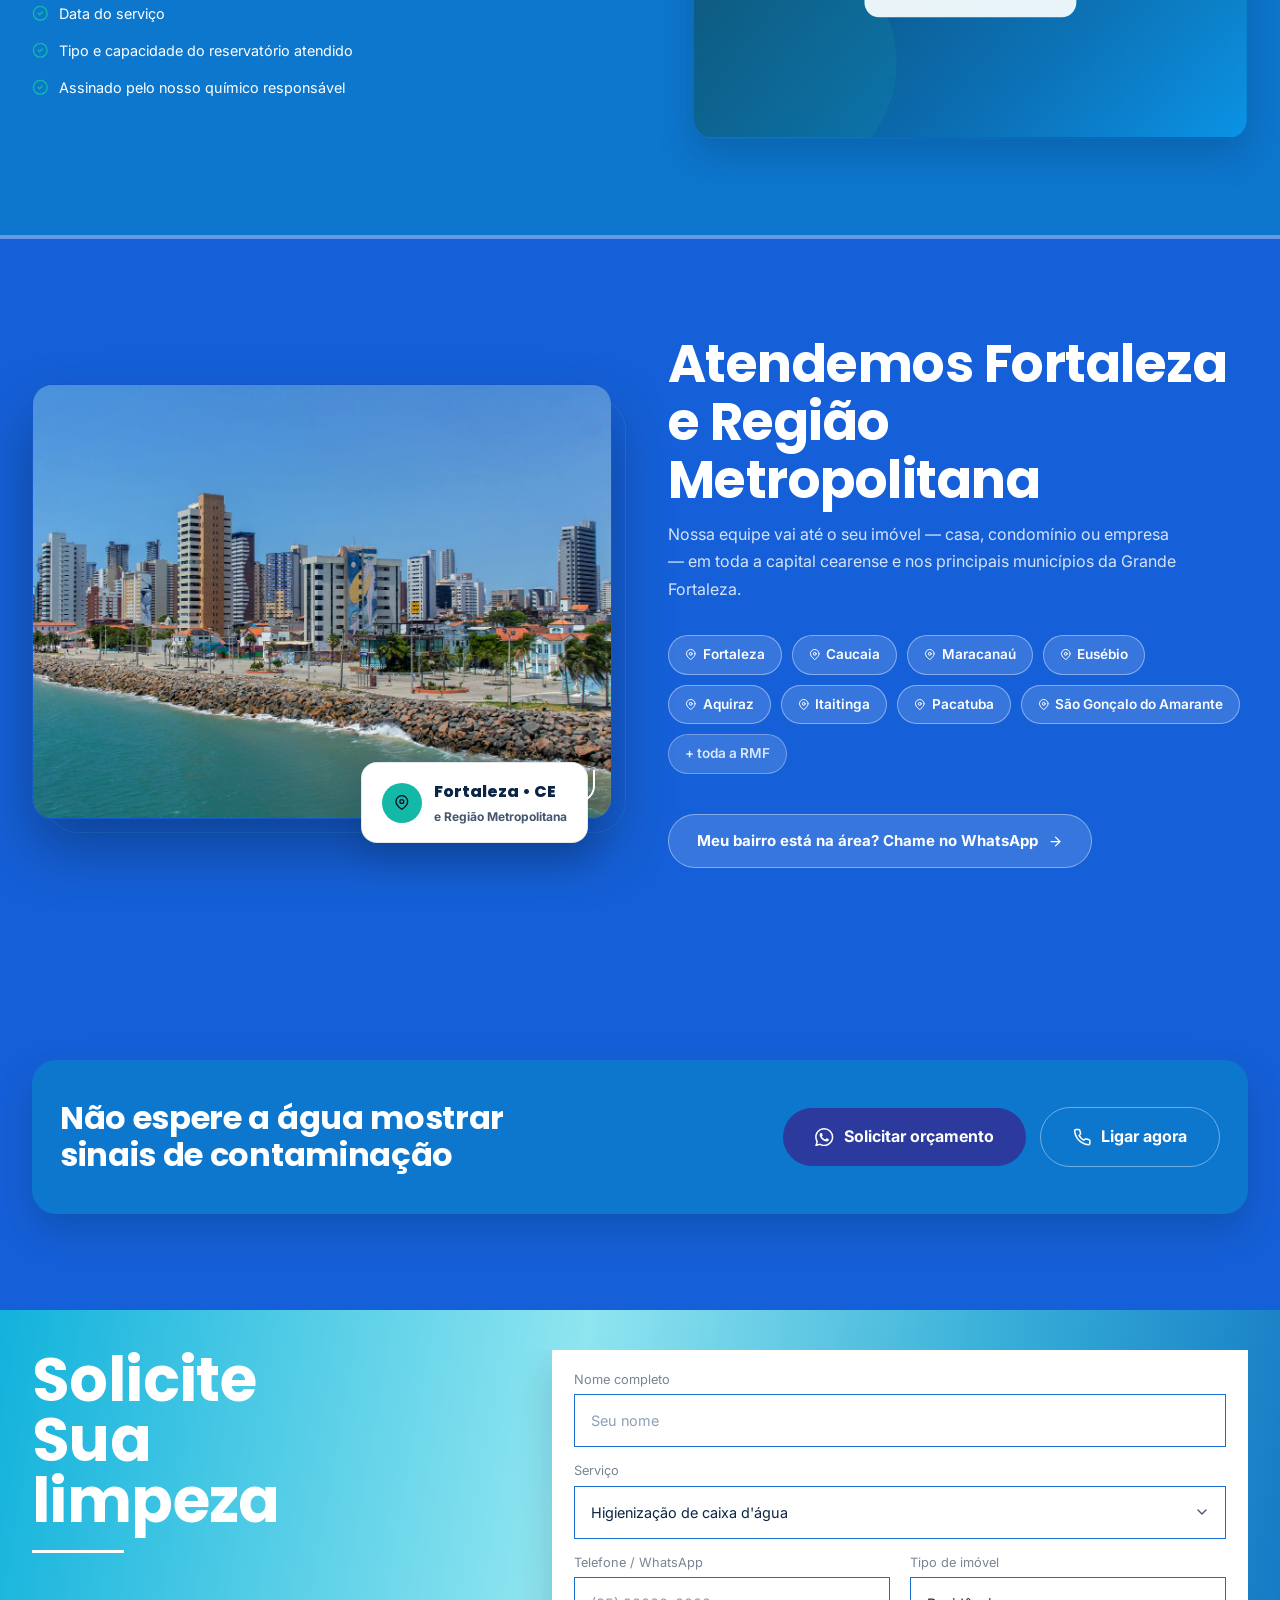
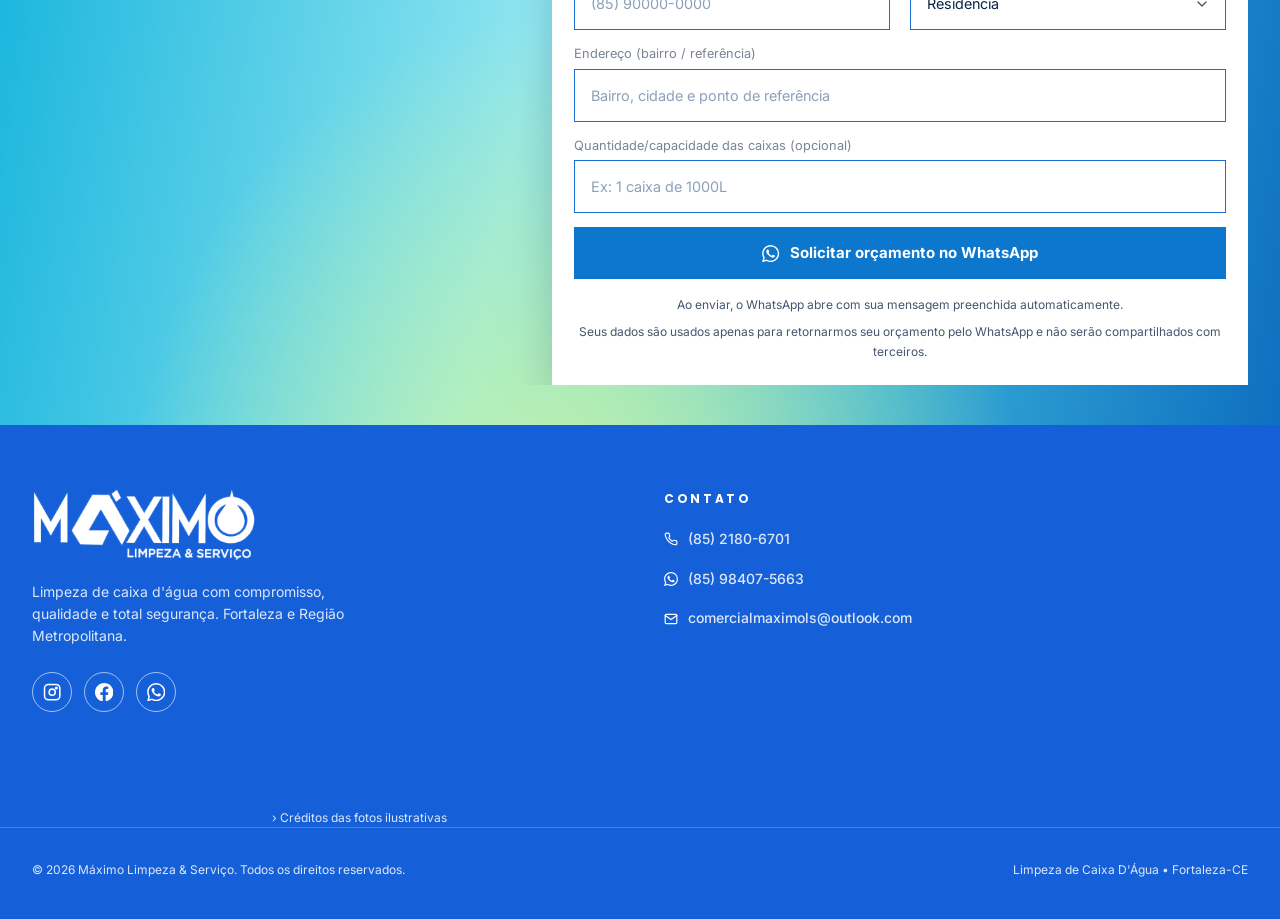
==== commit 827f6177: "Remove o 4º slide do topo (foto desfocada) Co-Authored-By: Claude Opus 5.5 <noreply@anthropic.com>" ====
--- a/index.html
+++ b/index.html
@@ -204,11 +204,10 @@
       <div class="hero-slide hero-slide-1 is-active"></div>
       <div class="hero-slide hero-slide-2"></div>
       <div class="hero-slide hero-slide-3"></div>
-      <div class="hero-slide hero-slide-4"></div>
     </div>
     <button type="button" class="hero-arrow hero-arrow-prev js-hero-prev" aria-label="Imagem anterior"><svg class="icon" viewBox="0 0 24 24" fill="none" stroke="currentColor" stroke-width="1.5" stroke-linecap="round" stroke-linejoin="round" aria-hidden="true"><polyline points="15 4 7 12 15 20"/></svg></button>
     <button type="button" class="hero-arrow hero-arrow-next js-hero-next" aria-label="Próxima imagem"><svg class="icon" viewBox="0 0 24 24" fill="none" stroke="currentColor" stroke-width="1.5" stroke-linecap="round" stroke-linejoin="round" aria-hidden="true"><polyline points="9 4 17 12 9 20"/></svg></button>
-    <div class="hero-dots js-hero-dots" aria-hidden="true"><span class="is-active"></span><span></span><span></span><span></span></div>
+    <div class="hero-dots js-hero-dots" aria-hidden="true"><span class="is-active"></span><span></span><span></span></div>
 
     <div class="container hero-inner">
       <div class="hero-copy">
--- a/styles.css
+++ b/styles.css
@@ -1006,7 +1006,6 @@
 .hero-slide-1 { background-image: url("assets/images/hero-bg.jpg?v=20260930"); }
 .hero-slide-2 { background-image: url("assets/images/coverage-fortaleza.jpg?v=20260930"); }
 .hero-slide-3 { background-image: url("assets/images/hero-antes-depois.jpg?v=20261002"); background-position: center; }
-.hero-slide-4 { background-image: url("assets/images/fotos/tecnico-equipe.jpg?v=20260930"); background-position: 65% top; }
 .hero-slides::after { content: ""; position: absolute; inset: 0; background: linear-gradient(260deg, rgba(11,37,69,0.35) 0%, rgba(11,37,69,0) 60%); }
 .hero-text { display: none; }
 .hero-title { font-size: clamp(1.45rem, 2.7vw, 2.5rem); line-height: 1.1; }
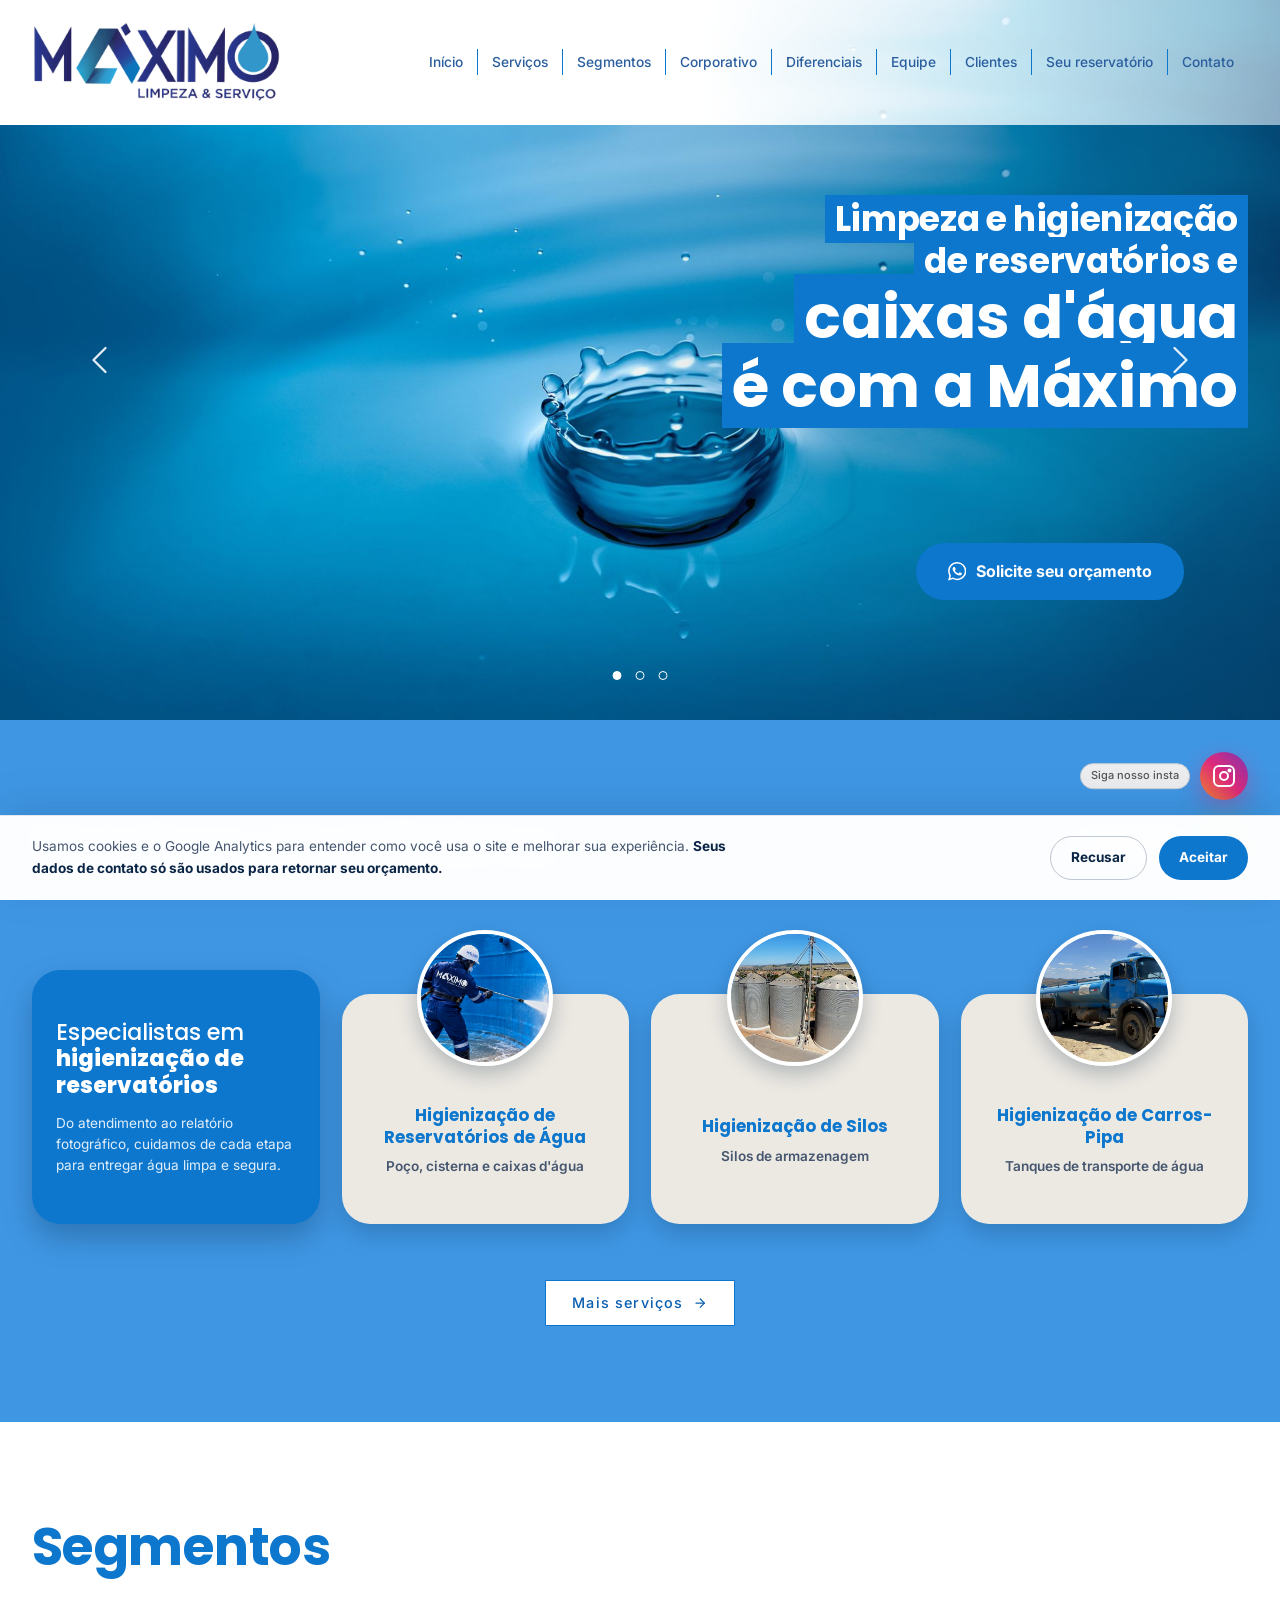
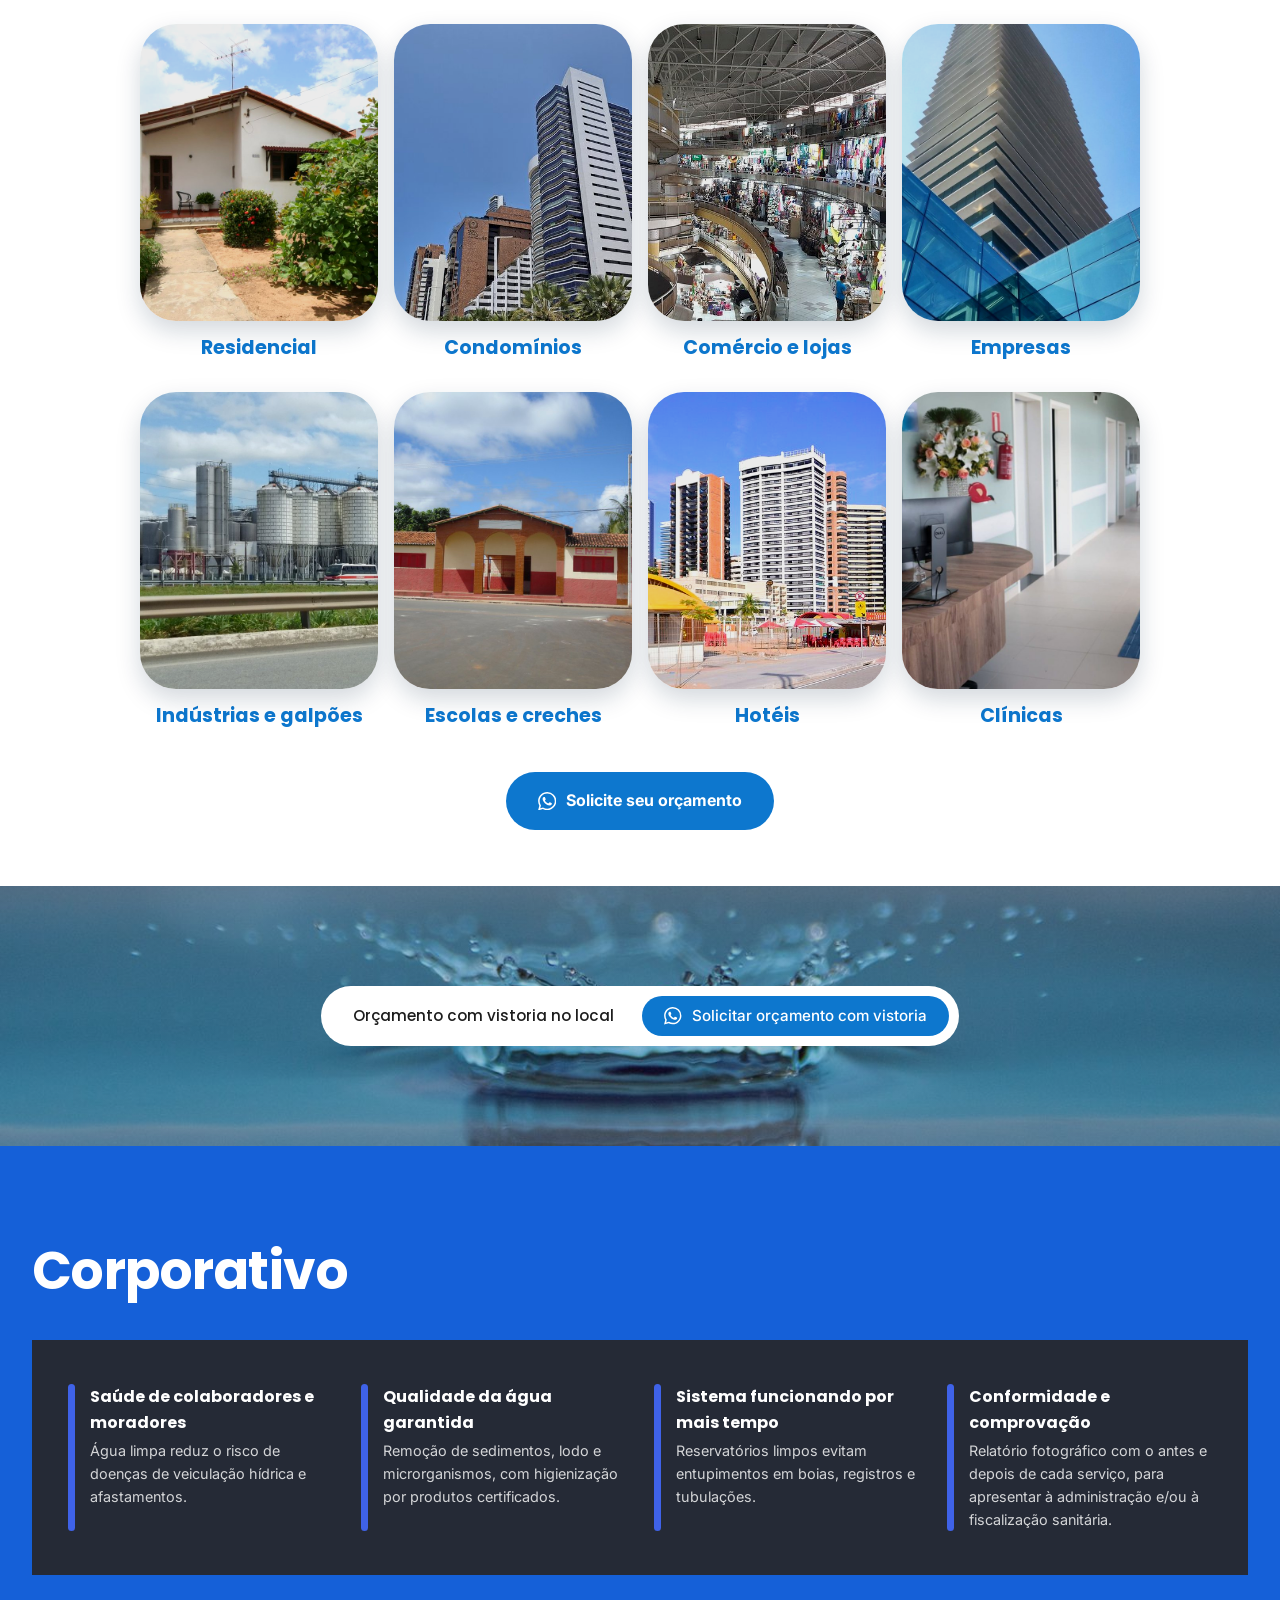
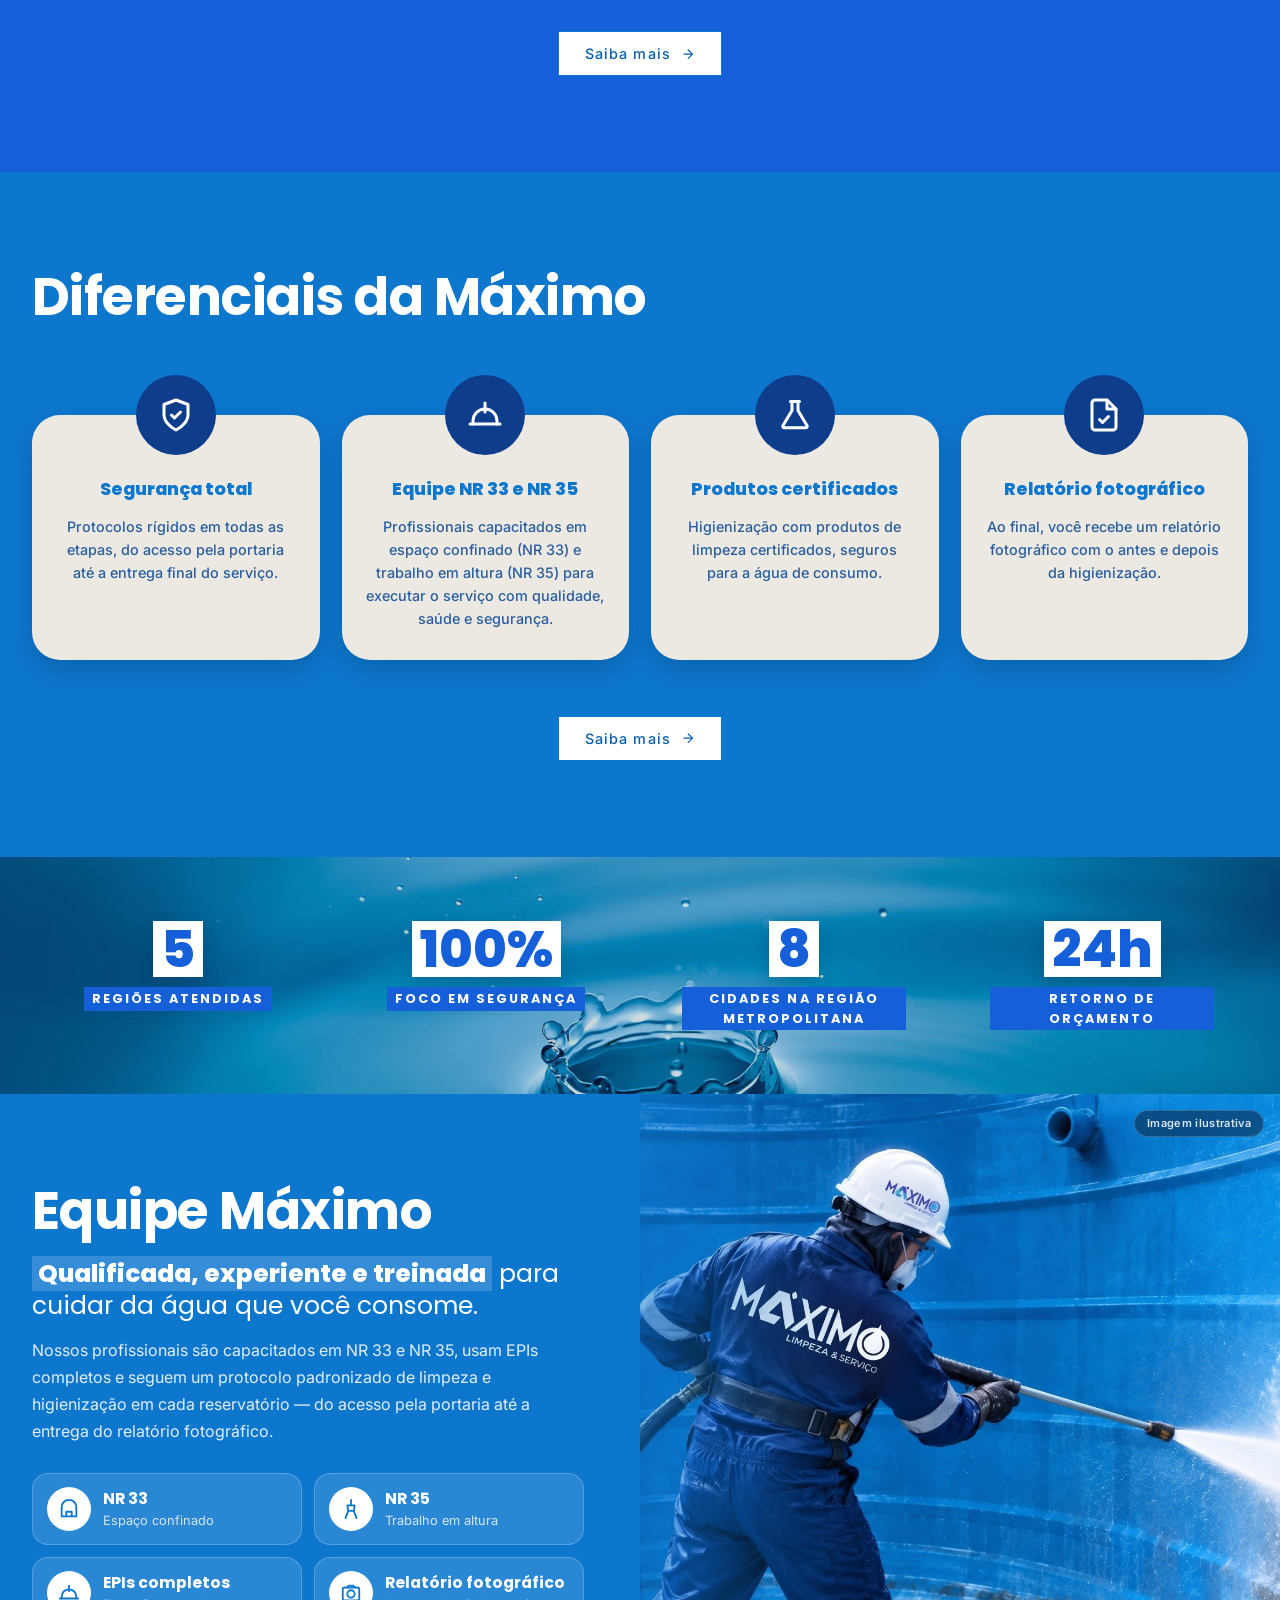
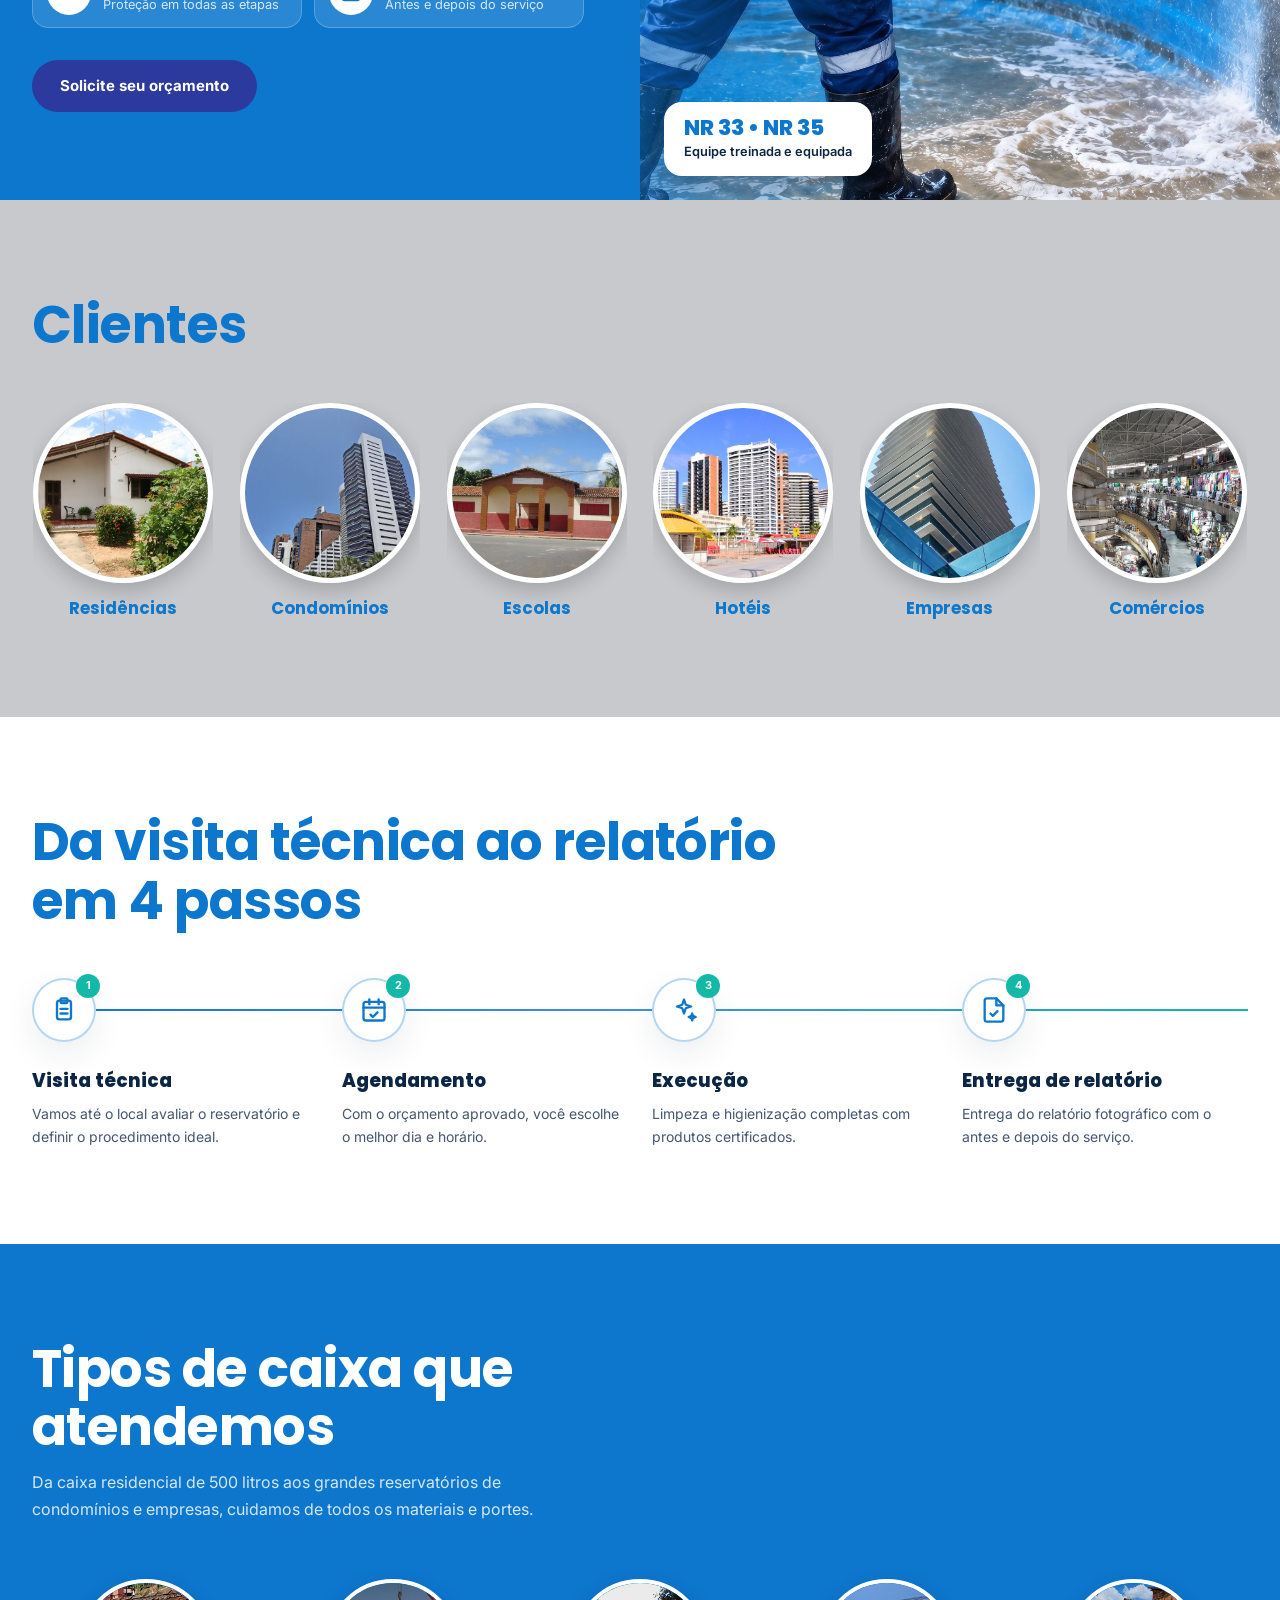
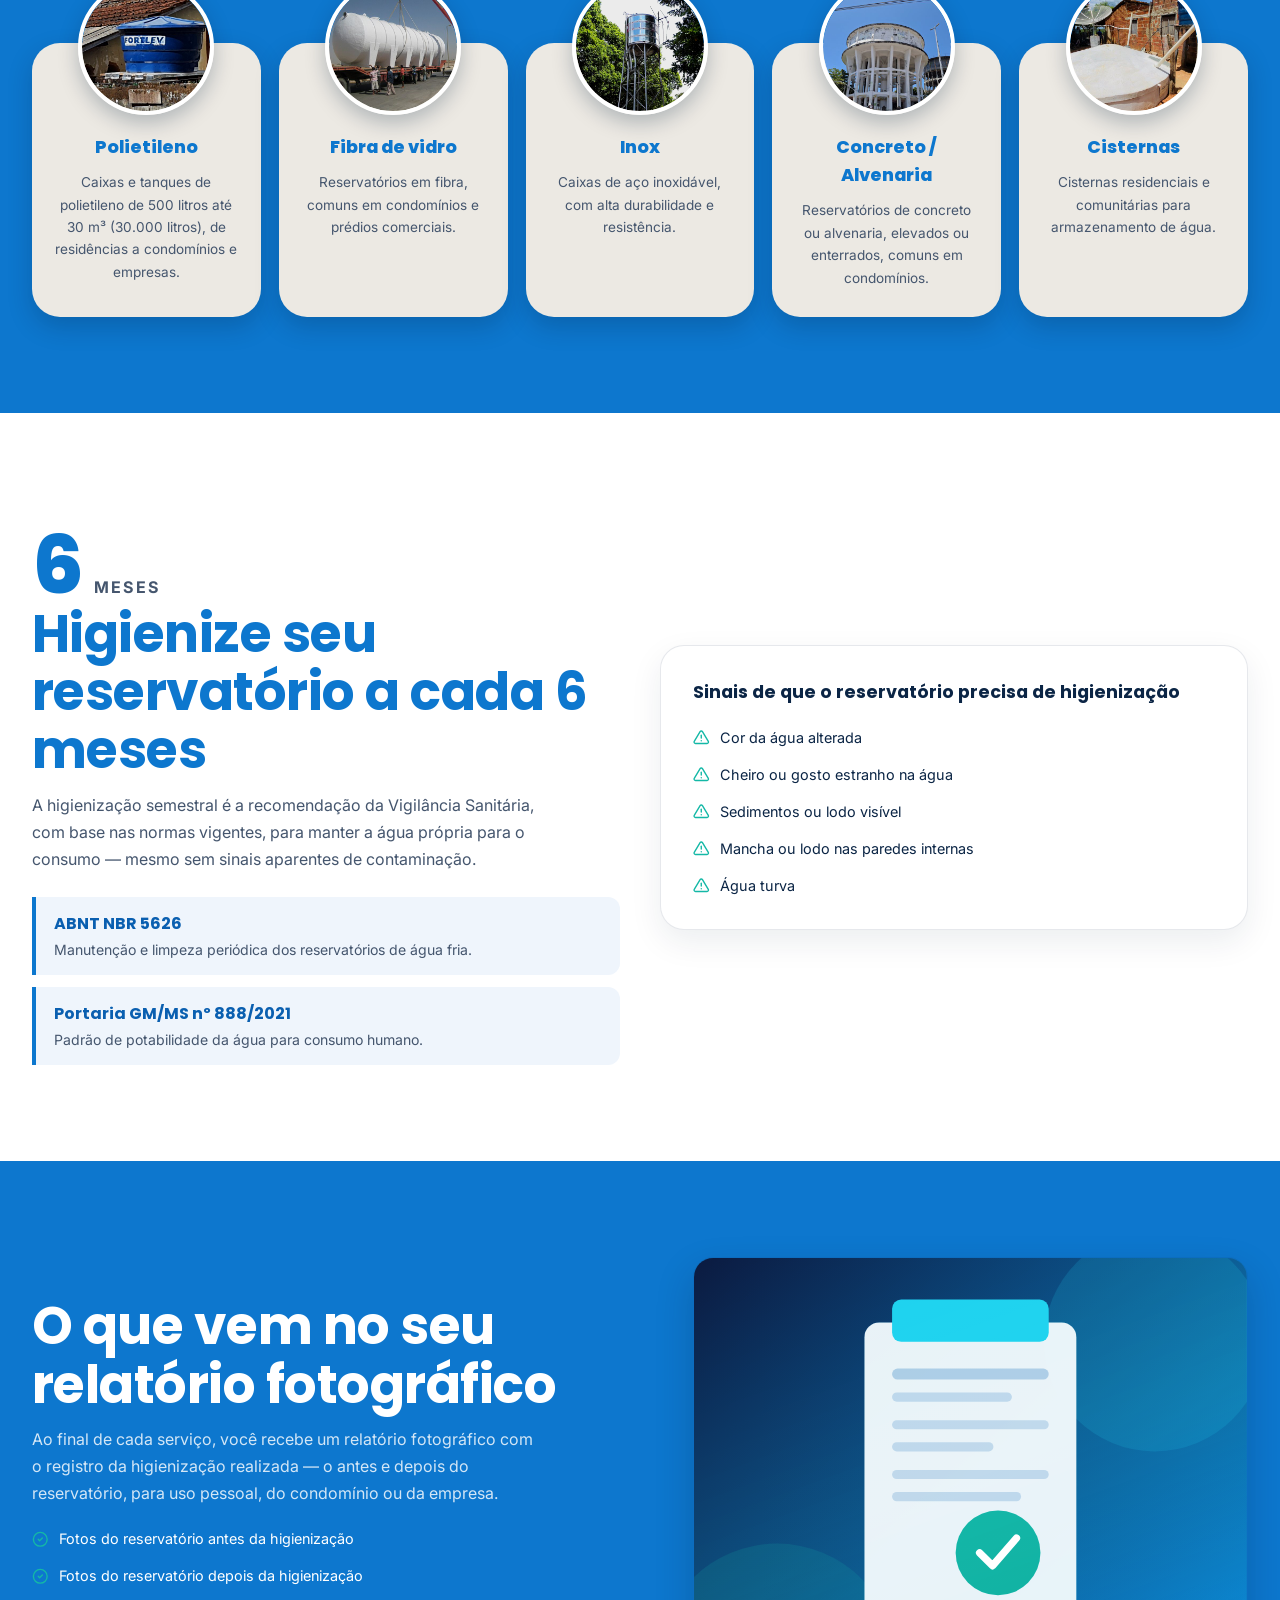
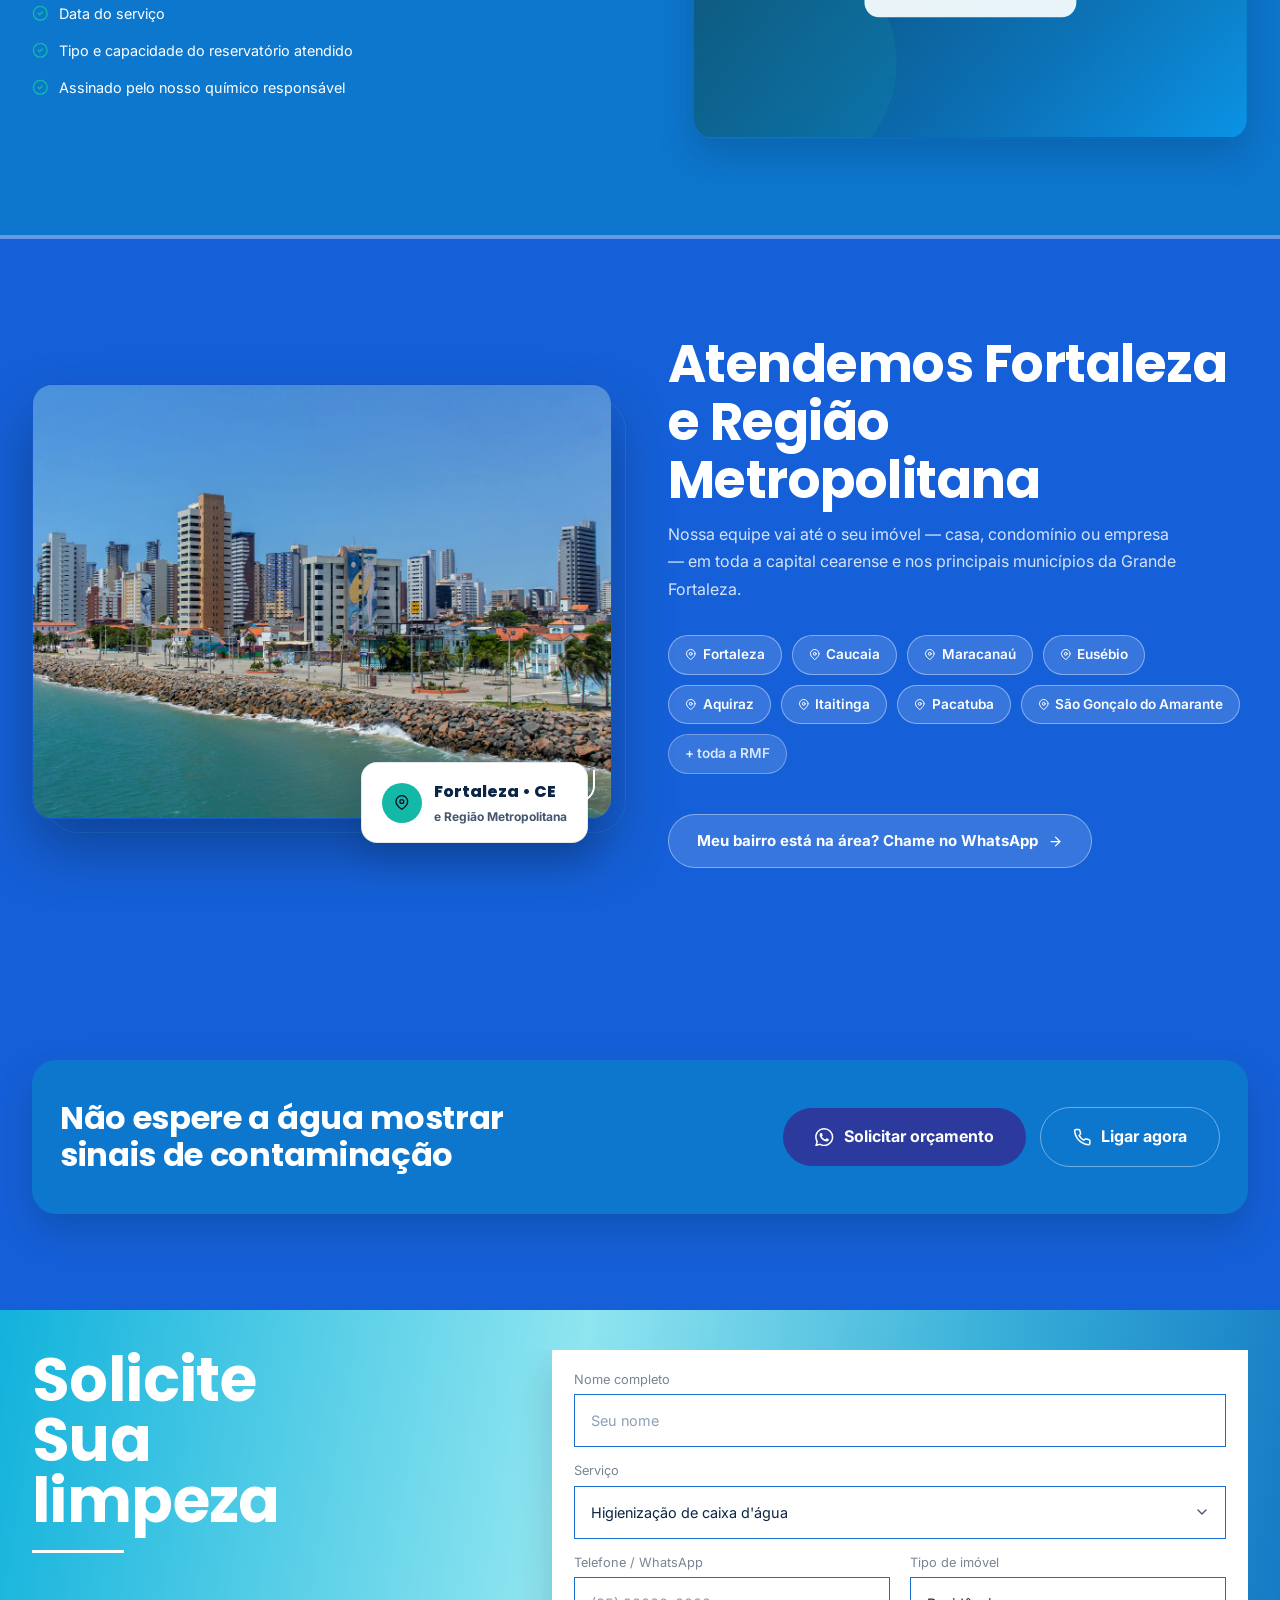
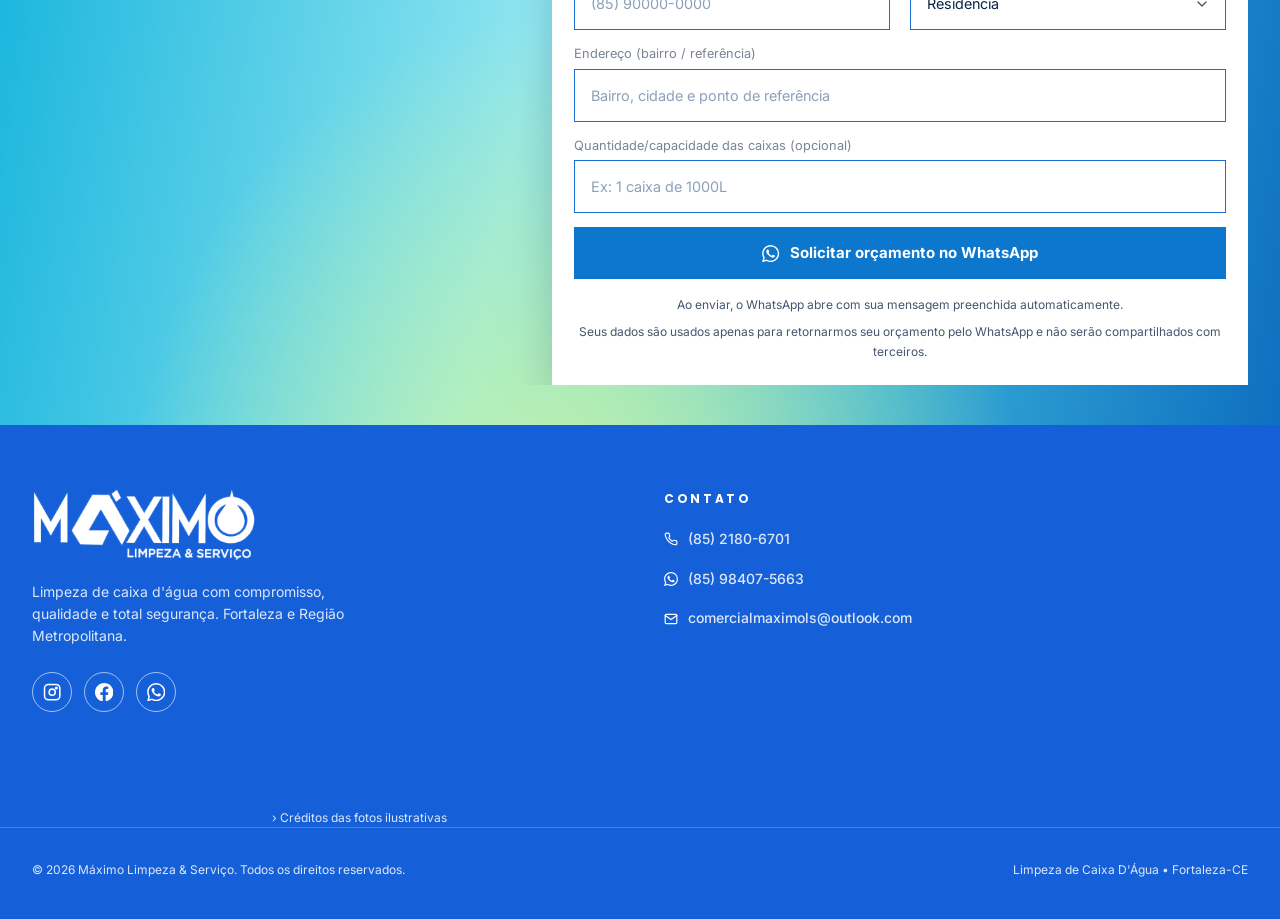
==== commit d2fcaaee: "Novas fotos em Segmentos e Serviços - Segmentos: residencial, empresas, escolas, indústrias e clínic" ====
--- a/index.html
+++ b/index.html
@@ -278,7 +278,7 @@
 
         <a href="https://wa.me/5585984075663?text=Ol%C3%A1%2C%20gostaria%20de%20um%20or%C3%A7amento%20para%20higieniza%C3%A7%C3%A3o%20de%20reservat%C3%B3rio%20de%20%C3%A1gua%20%28po%C3%A7o%2C%20cisterna%20ou%20caixa%20d%27%C3%A1gua%29" class="service-card-soon service-card-featured js-wa-link reveal" data-wa-message="Olá, gostaria de um orçamento para higienização de reservatório de água (poço, cisterna ou caixa d&#x27;água)" target="_blank" rel="noopener noreferrer" data-testid="service-card-reservatorios">
           <div class="service-card-soon-top">
-            <img src="assets/images/fotos/srv-caixa.jpg?v=20260930" width="480" height="480" alt="Profissional higienizando o interior de um reservatório" loading="lazy">
+            <img src="assets/images/fotos/srv-caixa.jpg?v=20261002" width="480" height="480" alt="Profissional da Máximo fazendo hidrojateamento dentro de um reservatório" loading="lazy">
           </div>
           <div class="service-card-soon-body">
             <h3>Higienização de Reservatórios de Água</h3>
@@ -289,7 +289,7 @@
 
         <a href="https://wa.me/5585984075663?text=Ol%C3%A1%2C%20gostaria%20de%20um%20or%C3%A7amento%20para%20higieniza%C3%A7%C3%A3o%20de%20silos" class="service-card-soon js-wa-link reveal" data-wa-message="Olá, gostaria de um orçamento para higienização de silos" target="_blank" rel="noopener noreferrer" data-testid="service-card-silos">
           <div class="service-card-soon-top">
-            <img src="assets/images/fotos/srv-silos.jpg?v=20260930" width="480" height="480" alt="Silos metálicos de armazenagem" loading="lazy">
+            <img src="assets/images/fotos/srv-silos.jpg?v=20261002" width="480" height="480" alt="Silos metálicos de armazenagem de grãos" loading="lazy">
           </div>
           <div class="service-card-soon-body">
             <h3>Higienização de Silos</h3>
@@ -300,7 +300,7 @@
 
         <a href="https://wa.me/5585984075663?text=Ol%C3%A1%2C%20gostaria%20de%20um%20or%C3%A7amento%20para%20higieniza%C3%A7%C3%A3o%20de%20carro-pipa" class="service-card-soon js-wa-link reveal" data-wa-message="Olá, gostaria de um orçamento para higienização de carro-pipa" target="_blank" rel="noopener noreferrer" data-testid="service-card-carros-pipa">
           <div class="service-card-soon-top">
-            <img src="assets/images/fotos/srv-carro-pipa.jpg?v=20260930" width="480" height="480" alt="Carro-pipa de abastecimento de água" loading="lazy">
+            <img src="assets/images/fotos/srv-carro-pipa.jpg?v=20261002" width="480" height="480" alt="Carro-pipa de abastecimento de água" loading="lazy">
           </div>
           <div class="service-card-soon-body">
             <h3>Higienização de Carros-Pipa</h3>
@@ -331,7 +331,7 @@
       <div class="segment-grid">
         <article class="segment-card reveal">
           <div class="segment-card-top">
-            <img src="assets/images/fotos/cliente-residencias.jpg?v=20261002" width="480" height="480" alt="Sobrado residencial em Fortaleza" loading="lazy">
+            <img src="assets/images/fotos/cliente-residencias.jpg?v=20261002c" width="600" height="750" alt="Casa térrea com jardim no Ceará" loading="lazy">
           </div>
           <div class="segment-card-body">
             <span class="icon-badge"><svg class="icon" viewBox="0 0 24 24" fill="none" stroke="currentColor" stroke-width="2" stroke-linecap="round" stroke-linejoin="round" aria-hidden="true"><path d="M3 11.5 12 4l9 7.5"/><path d="M5 9.5V20h14V9.5"/><path d="M9 20v-7h6v7"/></svg></span>
@@ -364,7 +364,7 @@
 
         <article class="segment-card reveal" style="transition-delay:.18s">
           <div class="segment-card-top">
-            <img src="assets/images/fotos/cliente-empresas.jpg?v=20260930" width="480" height="480" alt="Edifício comercial no Centro de Fortaleza" loading="lazy">
+            <img src="assets/images/fotos/cliente-empresas.jpg?v=20261002" width="600" height="750" alt="Edifício empresarial com fachada de vidro" loading="lazy">
           </div>
           <div class="segment-card-body">
             <span class="icon-badge"><svg class="icon" viewBox="0 0 24 24" fill="none" stroke="currentColor" stroke-width="2" stroke-linecap="round" stroke-linejoin="round" aria-hidden="true"><path d="M20 7h-3V5a2 2 0 0 0-2-2h-6a2 2 0 0 0-2 2v2H4a2 2 0 0 0-2 2v10a2 2 0 0 0 2 2h16a2 2 0 0 0 2-2V9a2 2 0 0 0-2-2z"/><path d="M9 5h6v2H9z"/></svg></span>
@@ -375,7 +375,7 @@
 
         <article class="segment-card reveal">
           <div class="segment-card-top">
-            <img src="assets/images/fotos/cliente-industrias.jpg?v=20260930" width="360" height="360" alt="Galpão industrial" loading="lazy">
+            <img src="assets/images/fotos/cliente-industrias.jpg?v=20261002" width="600" height="750" alt="Fábrica da Ambev em Aquiraz-CE" loading="lazy">
           </div>
           <div class="segment-card-body">
             <span class="icon-badge"><svg class="icon" viewBox="0 0 24 24" fill="none" stroke="currentColor" stroke-width="2" stroke-linecap="round" stroke-linejoin="round" aria-hidden="true"><path d="M3 21V8l9-5 9 5v13"/><path d="M7 21v-6h10v6"/><path d="M9 12h6"/></svg></span>
@@ -386,7 +386,7 @@
 
         <article class="segment-card reveal" style="transition-delay:.06s">
           <div class="segment-card-top">
-            <img src="assets/images/fotos/cliente-escolas.jpg?v=20260930" width="480" height="480" alt="Colégio Estadual Justiniano de Serpa, em Fortaleza" loading="lazy">
+            <img src="assets/images/fotos/cliente-escolas.jpg?v=20261002" width="600" height="750" alt="Escola municipal no Ceará" loading="lazy">
           </div>
           <div class="segment-card-body">
             <span class="icon-badge"><svg class="icon" viewBox="0 0 24 24" fill="none" stroke="currentColor" stroke-width="2" stroke-linecap="round" stroke-linejoin="round" aria-hidden="true"><path d="M22 10 12 5 2 10l10 5 10-5z"/><path d="M6 12v5c3 2 9 2 12 0v-5"/></svg></span>
@@ -408,7 +408,7 @@
 
         <article class="segment-card reveal" style="transition-delay:.18s">
           <div class="segment-card-top">
-            <img src="assets/images/fotos/cliente-clinicas.jpg?v=20260930" width="480" height="480" alt="Hospital em Fortaleza" loading="lazy">
+            <img src="assets/images/fotos/cliente-clinicas.jpg?v=20261002b" width="600" height="750" alt="Recepção e corredor de uma clínica" loading="lazy">
           </div>
           <div class="segment-card-body">
             <span class="icon-badge"><svg class="icon" viewBox="0 0 24 24" fill="none" stroke="currentColor" stroke-width="2" stroke-linecap="round" stroke-linejoin="round" aria-hidden="true"><path d="M12 22s8-4 8-10V5l-8-3-8 3v7c0 6 8 10 8 10z"/><path d="M12 8v8M8 12h8"/></svg></span>
@@ -581,7 +581,7 @@
 
       <div class="client-grid" data-testid="clients-grid">
         <div class="client-card reveal">
-          <span class="client-photo"><img src="assets/images/fotos/cliente-residencias.jpg?v=20261002" width="480" height="480" alt="Sobrado residencial em Fortaleza" loading="lazy"></span>
+          <span class="client-photo"><img src="assets/images/fotos/cliente-residencias.jpg?v=20261002c" width="600" height="750" alt="Casa térrea com jardim no Ceará" loading="lazy"></span>
           <span class="label">Residências</span>
         </div>
         <div class="client-card reveal" style="transition-delay:.06s">
@@ -589,7 +589,7 @@
           <span class="label">Condomínios</span>
         </div>
         <div class="client-card reveal" style="transition-delay:.12s">
-          <span class="client-photo"><img src="assets/images/fotos/cliente-escolas.jpg?v=20260930" width="480" height="480" alt="Colégio Estadual Justiniano de Serpa, em Fortaleza" loading="lazy"></span>
+          <span class="client-photo"><img src="assets/images/fotos/cliente-escolas.jpg?v=20261002" width="600" height="750" alt="Escola municipal no Ceará" loading="lazy"></span>
           <span class="label">Escolas</span>
         </div>
         <div class="client-card reveal" style="transition-delay:.06s">
@@ -597,7 +597,7 @@
           <span class="label">Hotéis</span>
         </div>
         <div class="client-card reveal" style="transition-delay:.12s">
-          <span class="client-photo"><img src="assets/images/fotos/cliente-empresas.jpg?v=20260930" width="480" height="480" alt="Edifício comercial no Centro de Fortaleza" loading="lazy"></span>
+          <span class="client-photo"><img src="assets/images/fotos/cliente-empresas.jpg?v=20261002" width="600" height="750" alt="Edifício empresarial com fachada de vidro" loading="lazy"></span>
           <span class="label">Empresas</span>
         </div>
         <div class="client-card reveal" style="transition-delay:.18s">
@@ -1016,23 +1016,23 @@
       <summary>Créditos das fotos ilustrativas</summary>
       <ul>
         <li><a href="https://www.rawpixel.com/image/6077374/blue-plastic-water-tank" target="_blank" rel="noopener noreferrer">Blue plastic water tank 2</a> — autor desconhecido, <a href="https://creativecommons.org/publicdomain/zero/1.0/" target="_blank" rel="noopener noreferrer">CC0</a></li>
-        <li><a href="https://www.flickr.com/photos/39262366@N03/8720911950" target="_blank" rel="noopener noreferrer">factory</a> — ONaniena, <a href="https://creativecommons.org/licenses/by/2.0/" target="_blank" rel="noopener noreferrer">CC BY</a></li>
+        <li><a href="https://commons.wikimedia.org/wiki/File:Ambev_Aquiraz.jpg" target="_blank" rel="noopener noreferrer">Ambev Aquiraz</a> — Porto Neto, <a href="https://creativecommons.org/licenses/by-sa/4.0/" target="_blank" rel="noopener noreferrer">CC BY-SA</a> (Wikimedia Commons)</li>
         <li><a href="https://commons.wikimedia.org/wiki/File:GRP_TANK.jpg" target="_blank" rel="noopener noreferrer">GRP TANK</a> — world quality fiberglass, <a href="https://creativecommons.org/licenses/by-sa/4.0/" target="_blank" rel="noopener noreferrer">CC BY-SA</a> (Wikimedia Commons)</li>
         <li><a href="https://commons.wikimedia.org/wiki/File:Stainless_Steel_Water_Tank_in_Chiayi_AFB_20120811.jpg" target="_blank" rel="noopener noreferrer">Stainless Steel Water Tank in Chiayi AFB 20120811</a> — 玄史生, <a href="https://creativecommons.org/licenses/by-sa/3.0/" target="_blank" rel="noopener noreferrer">CC BY-SA</a> (Wikimedia Commons)</li>
         <li><a href="https://commons.wikimedia.org/wiki/File:Cleaning_inside_of_fermentation_tank.jpg" target="_blank" rel="noopener noreferrer">Cleaning inside of fermentation tank</a> — Alberto Alerigi, <a href="https://creativecommons.org/licenses/by/2.0/" target="_blank" rel="noopener noreferrer">CC BY</a> (Wikimedia Commons)</li>
         <li><a href="https://commons.wikimedia.org/wiki/File:High-Pressure-Cleaning-with-Personal-Protective-Equipment-01.jpg" target="_blank" rel="noopener noreferrer">High-Pressure-Cleaning-with-Personal-Protective-Equipment-01</a> — CEphoto, Uwe Aranas, <a href="https://creativecommons.org/licenses/by-sa/3.0/" target="_blank" rel="noopener noreferrer">CC BY-SA</a> (Wikimedia Commons)</li>
         <li><a href="https://unsplash.com/photos/63TPRKUxhmA" target="_blank" rel="noopener noreferrer">Construction worker portrait</a> — Divaris Shirichena, <a href="https://unsplash.com/license" target="_blank" rel="noopener noreferrer">Unsplash License</a> (Unsplash)</li>
         <li><a href="https://commons.wikimedia.org/wiki/File:Caminh%C3%A3o_da_Opera%C3%A7%C3%A3o_Carro-Pipa_em_Canind%C3%A9,_Cear%C3%A1.png" target="_blank" rel="noopener noreferrer">Caminhão da Operação Carro-Pipa em Canindé, Ceará</a> — Felipe Bradford, <a href="https://creativecommons.org/licenses/by-sa/4.0/" target="_blank" rel="noopener noreferrer">CC BY-SA</a> (Wikimedia Commons)</li>
-        <li><a href="https://commons.wikimedia.org/wiki/File:Gifford,_IL_silo_and_grain_elevator.jpg" target="_blank" rel="noopener noreferrer">Gifford, IL silo and grain elevator</a> — TheTechnician27, <a href="https://creativecommons.org/publicdomain/zero/1.0/" target="_blank" rel="noopener noreferrer">CC0</a> (Wikimedia Commons)</li>
+        <li><a href="https://commons.wikimedia.org/wiki/File:Silos_de_Armazenagem_de_Graos_-_panoramio.jpg" target="_blank" rel="noopener noreferrer">Silos de Armazenagem de Graos - panoramio</a> — Alex S Araujo, <a href="https://creativecommons.org/licenses/by-sa/3.0/" target="_blank" rel="noopener noreferrer">CC BY-SA</a> (Wikimedia Commons)</li>
         <li><a href="https://commons.wikimedia.org/wiki/File:Caixas_d%27%C3%81gua_do_Benfica_01.jpg" target="_blank" rel="noopener noreferrer">Caixas d&#x27;Água do Benfica 01</a> — Joelkaula, <a href="https://creativecommons.org/licenses/by-sa/4.0/" target="_blank" rel="noopener noreferrer">CC BY-SA</a> (Wikimedia Commons)</li>
         <li><a href="https://commons.wikimedia.org/wiki/File:Neusa_em_Campo_Alegre_de_Lourdes_Abril_de_2023_(52790370236).jpg" target="_blank" rel="noopener noreferrer">Neusa em Campo Alegre de Lourdes Abril de 2023 (52790370236)</a> — Neusa Cadore, <a href="https://creativecommons.org/licenses/by/2.0/" target="_blank" rel="noopener noreferrer">CC BY</a> (Wikimedia Commons)</li>
-        <li><a href="https://commons.wikimedia.org/wiki/File:Sobrado_-_panoramio_(2).jpg" target="_blank" rel="noopener noreferrer">Sobrado - panoramio (2)</a> — Claudio Oliveira Lim…, <a href="https://creativecommons.org/licenses/by-sa/3.0/" target="_blank" rel="noopener noreferrer">CC BY-SA</a> (Wikimedia Commons)</li>
+        <li><a href="https://commons.wikimedia.org/wiki/File:Casa_no_Tabapu%C3%A1_-_panoramio.jpg" target="_blank" rel="noopener noreferrer">Casa no Tabapuá - panoramio</a> — joaquimsaldanha, <a href="https://creativecommons.org/licenses/by/3.0/" target="_blank" rel="noopener noreferrer">CC BY</a> (Wikimedia Commons)</li>
         <li><a href="https://commons.wikimedia.org/wiki/File:Avenida_Beira_Mar_(Fortaleza)_27.jpg" target="_blank" rel="noopener noreferrer">Avenida Beira Mar (Fortaleza) 27</a> — Joelkaula, <a href="https://creativecommons.org/licenses/by-sa/4.0/" target="_blank" rel="noopener noreferrer">CC BY-SA</a> (Wikimedia Commons)</li>
-        <li><a href="https://commons.wikimedia.org/wiki/File:Col%C3%A9gio_Estadual_Justiniano_de_Serpa_01.jpg" target="_blank" rel="noopener noreferrer">Colégio Estadual Justiniano de Serpa 01</a> — Joelkaula, <a href="https://creativecommons.org/licenses/by-sa/4.0/" target="_blank" rel="noopener noreferrer">CC BY-SA</a> (Wikimedia Commons)</li>
+        <li><a href="https://commons.wikimedia.org/wiki/File:Col%C3%A9gio_Luiza_-_Petengi.JPG" target="_blank" rel="noopener noreferrer">Colégio Luiza - Petengi</a> — Tacarijus, <a href="https://creativecommons.org/publicdomain/mark/1.0/" target="_blank" rel="noopener noreferrer">Domínio público</a> (Wikimedia Commons)</li>
         <li><a href="https://commons.wikimedia.org/wiki/File:Hotels_in_Fortaleza.jpg" target="_blank" rel="noopener noreferrer">Hotels in Fortaleza</a> — Esquilo, <a href="https://creativecommons.org/licenses/by-sa/3.0/" target="_blank" rel="noopener noreferrer">CC BY-SA</a> (Wikimedia Commons)</li>
-        <li><a href="https://commons.wikimedia.org/wiki/File:Edif%C3%ADcio_Antonio_Gomes_Guimar%C3%A3es_01.jpg" target="_blank" rel="noopener noreferrer">Edifício Antonio Gomes Guimarães 01</a> — Joelkaula, <a href="https://creativecommons.org/licenses/by-sa/4.0/" target="_blank" rel="noopener noreferrer">CC BY-SA</a> (Wikimedia Commons)</li>
+        <li><a href="https://www.flickr.com/photos/7598667@N07/18836675202" target="_blank" rel="noopener noreferrer">Centro Médico Empresarial Vitraux</a> — Samory Santos, <a href="https://creativecommons.org/licenses/by-sa/2.0/" target="_blank" rel="noopener noreferrer">CC BY-SA</a> (Flickr)</li>
         <li><a href="https://commons.wikimedia.org/wiki/File:Mar2024._Mercado_Central_de_Fortaleza,_Cear%C3%A1,_Brazil_01.jpg" target="_blank" rel="noopener noreferrer">Mar2024. Mercado Central de Fortaleza, Ceará, Brazil 01</a> — Ridiculopathy, <a href="https://creativecommons.org/publicdomain/zero/1.0/" target="_blank" rel="noopener noreferrer">CC0</a> (Wikimedia Commons)</li>
-        <li><a href="https://commons.wikimedia.org/wiki/File:HHJ-ICC_01.jpg" target="_blank" rel="noopener noreferrer">HHJ-ICC 01</a> — Porto Neto, <a href="https://creativecommons.org/licenses/by-sa/4.0/" target="_blank" rel="noopener noreferrer">CC BY-SA</a> (Wikimedia Commons)</li>
+        <li><a href="https://www.flickr.com/photos/38014693@N04/49363159366" target="_blank" rel="noopener noreferrer">Inauguração da Unidade Básica de Saúde (UBS) de Monte Mor</a> — Governo do Estado de São Paulo, <a href="https://creativecommons.org/licenses/by/2.0/" target="_blank" rel="noopener noreferrer">CC BY</a> (Flickr)</li>
         <li><a href="https://commons.wikimedia.org/wiki/File:Caixa-d%E2%80%99%C3%A1gua_Fortlev.jpg" target="_blank" rel="noopener noreferrer">Caixa-d’água Fortlev</a> — Albertoleoncio, <a href="https://creativecommons.org/licenses/by-sa/4.0/" target="_blank" rel="noopener noreferrer">CC BY-SA</a> (Wikimedia Commons)</li>
       </ul>
     </details>
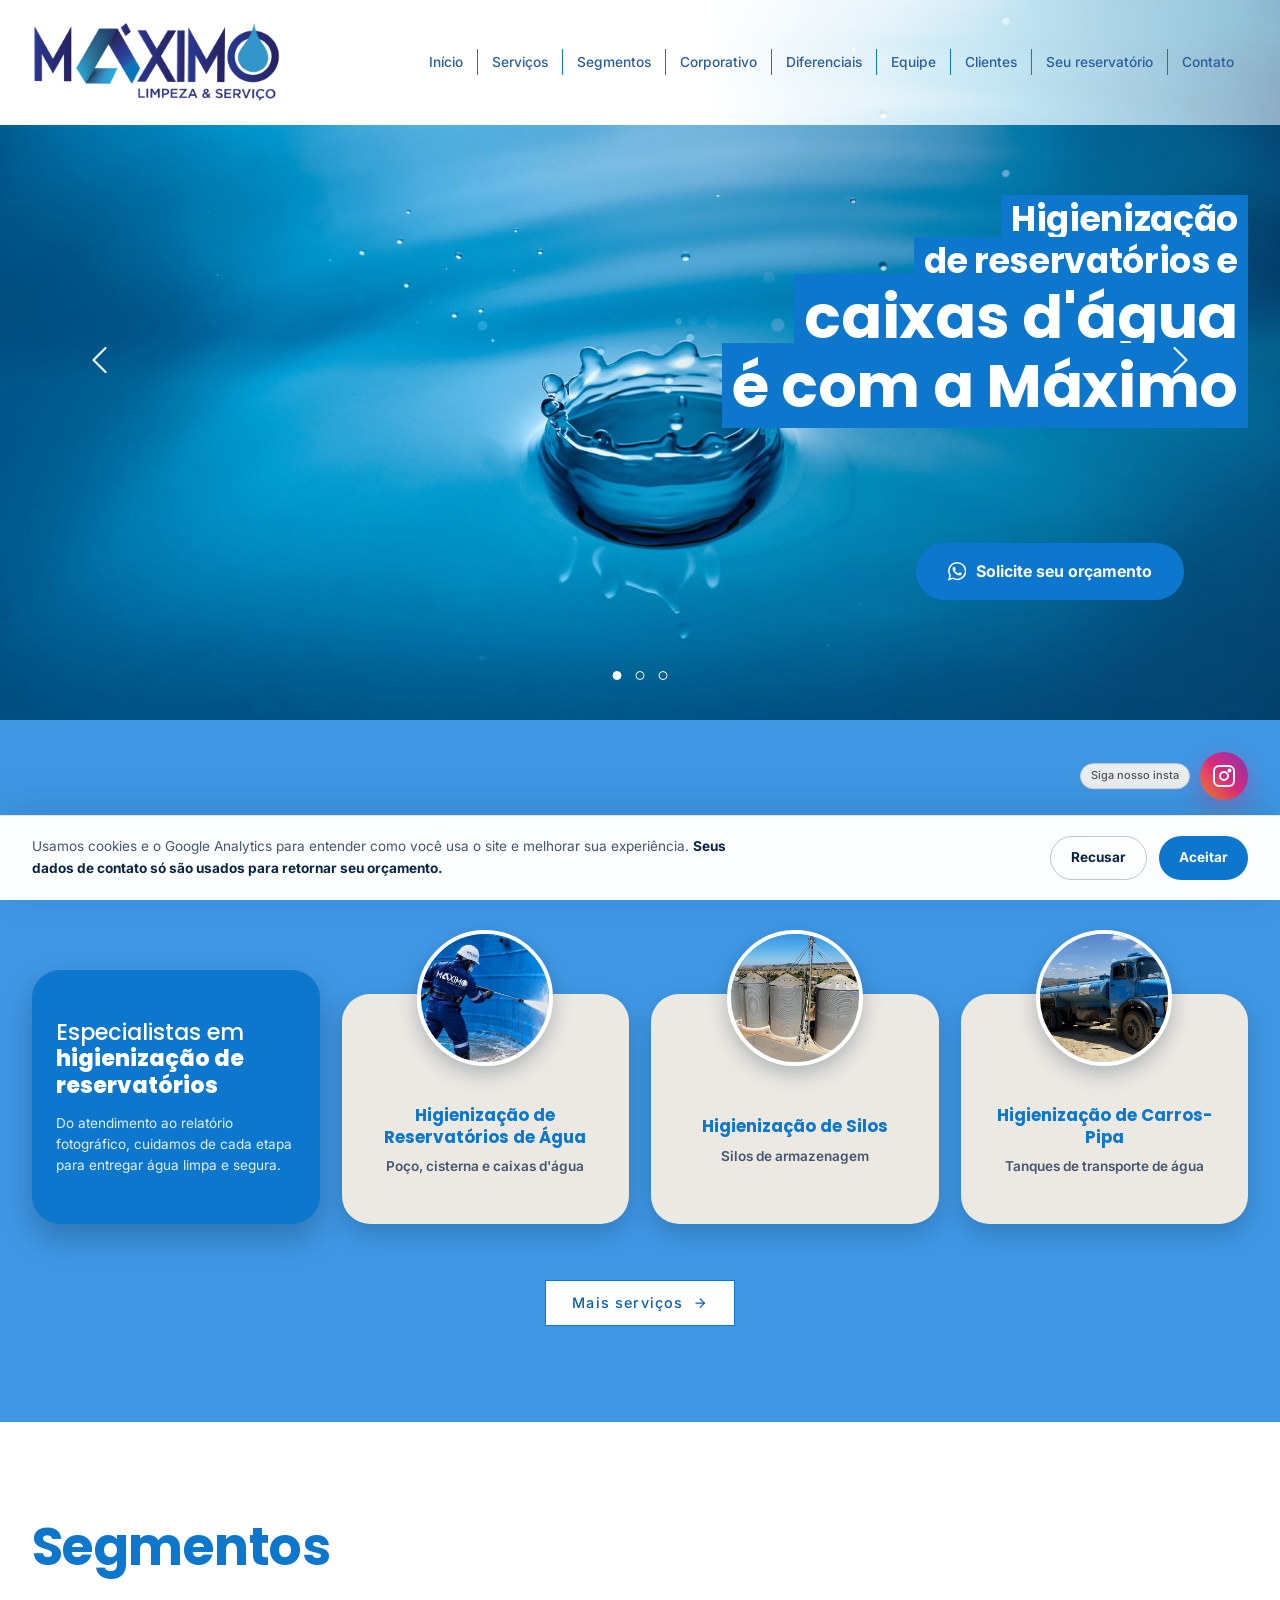
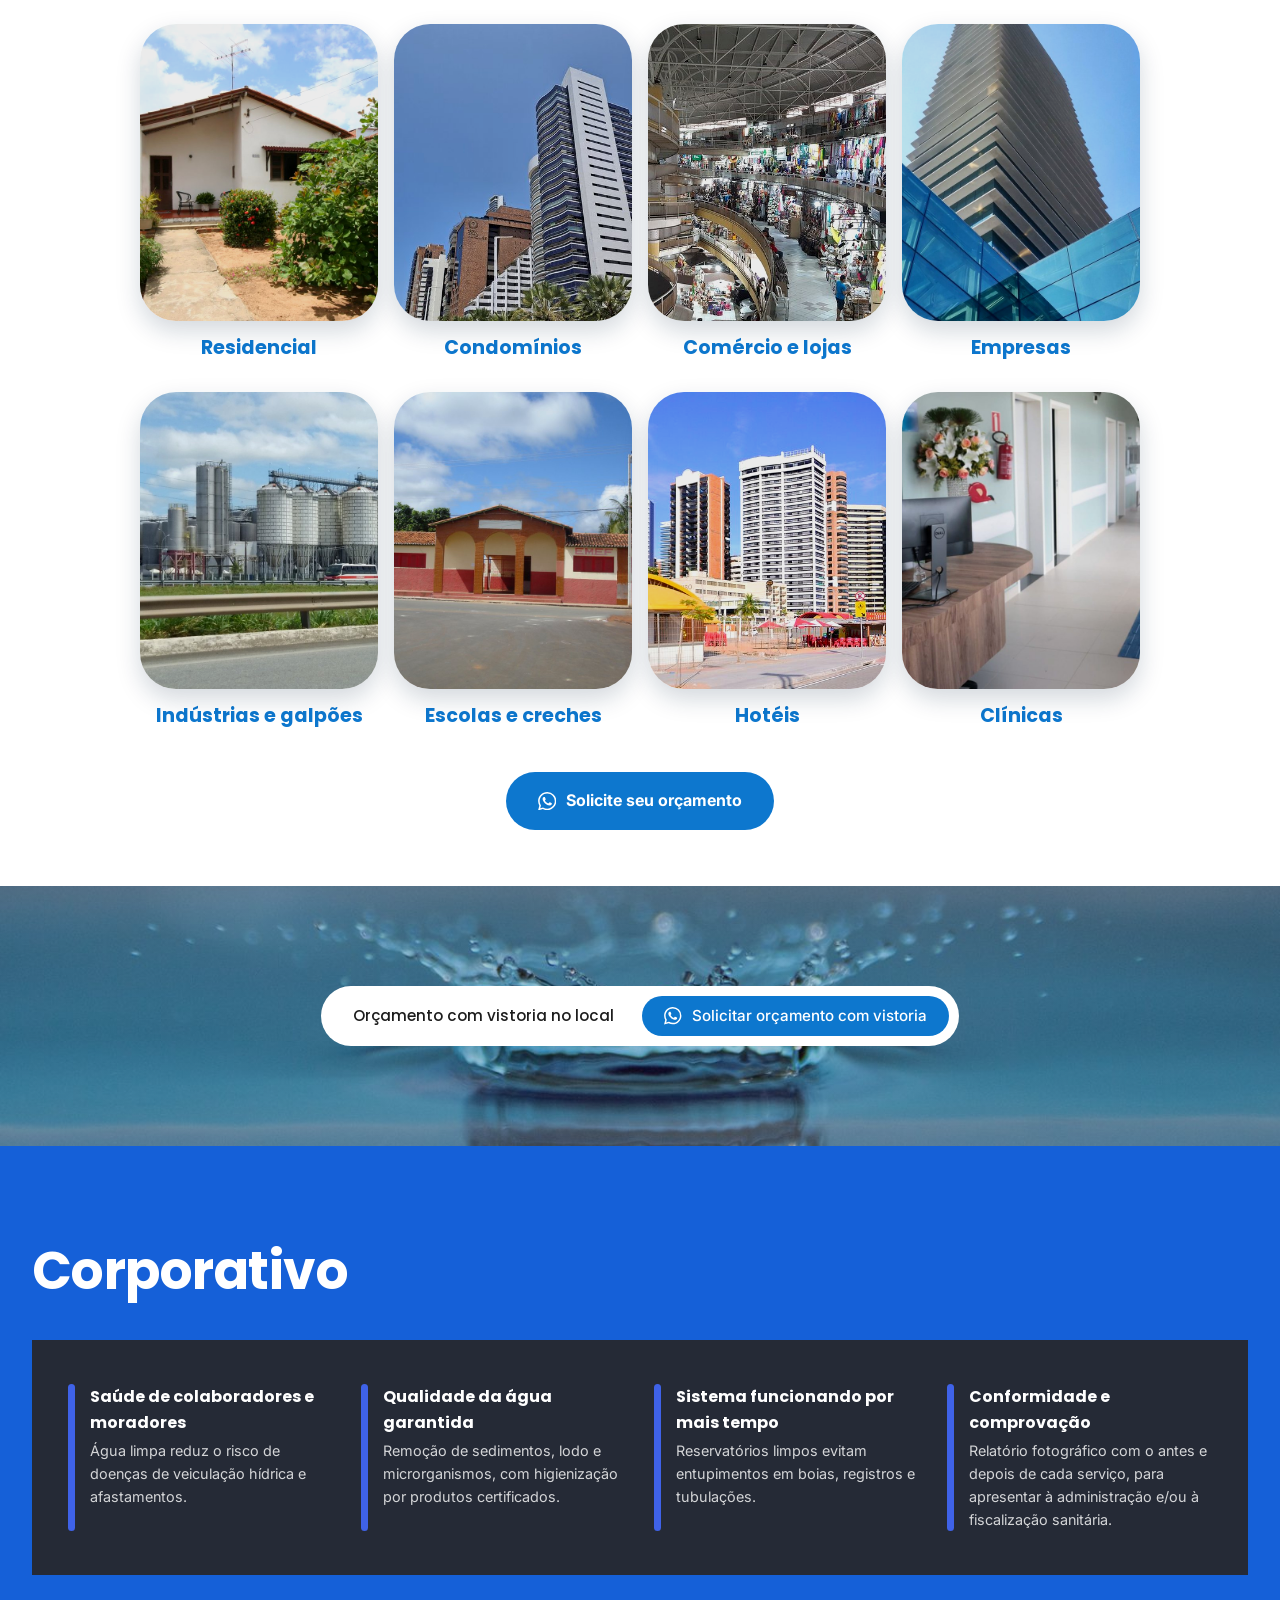
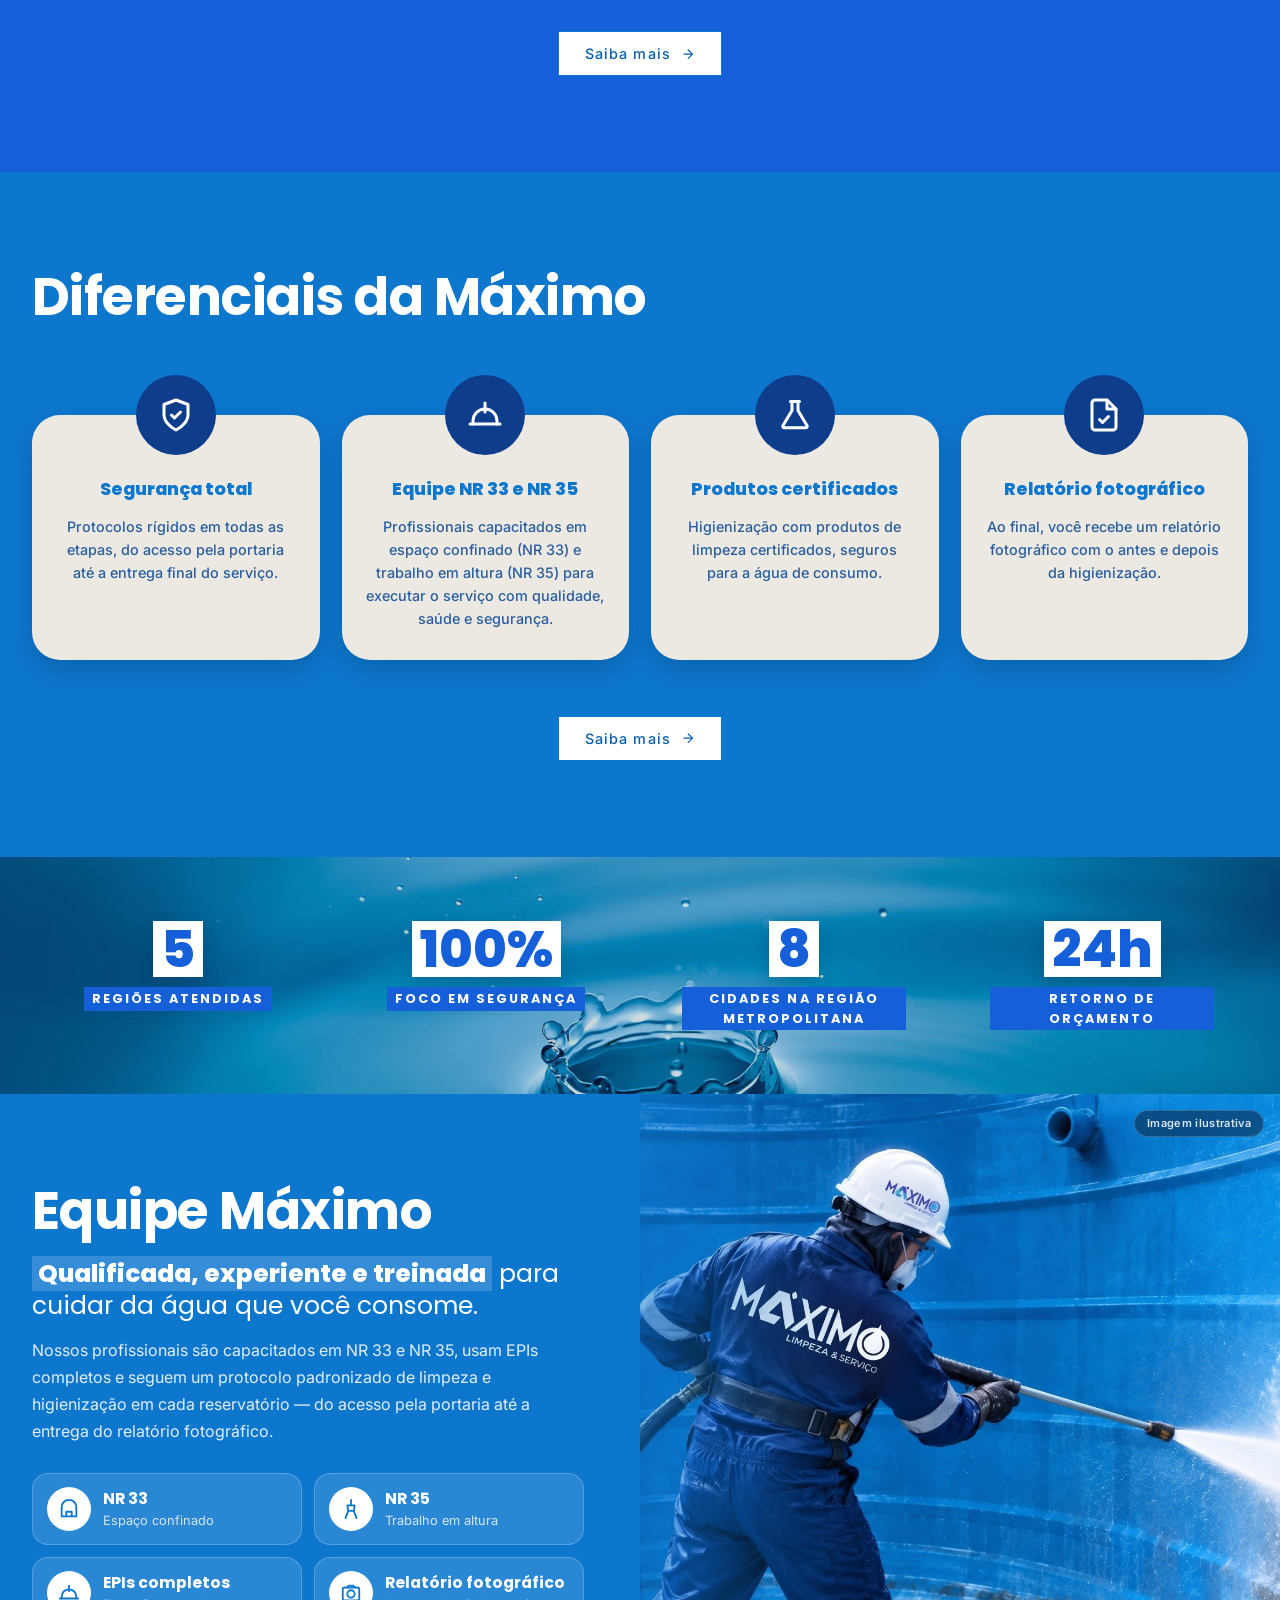
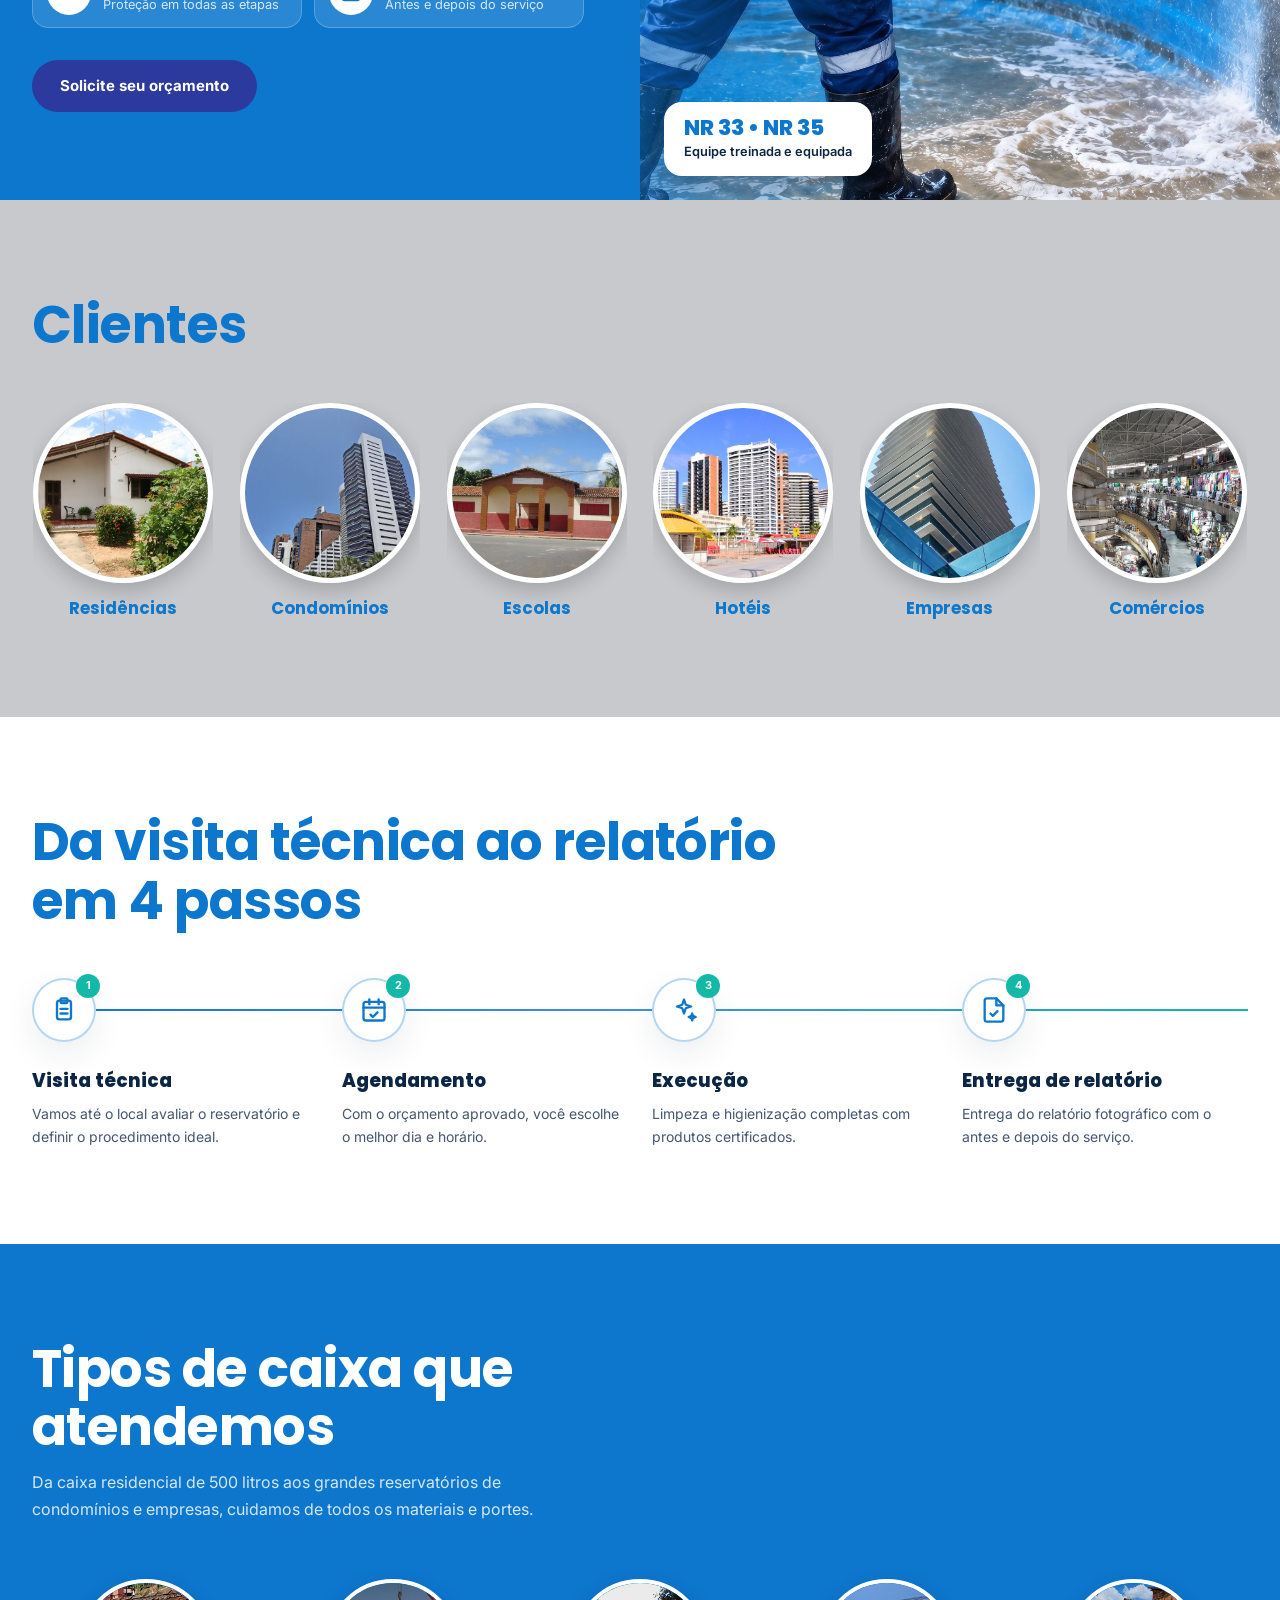
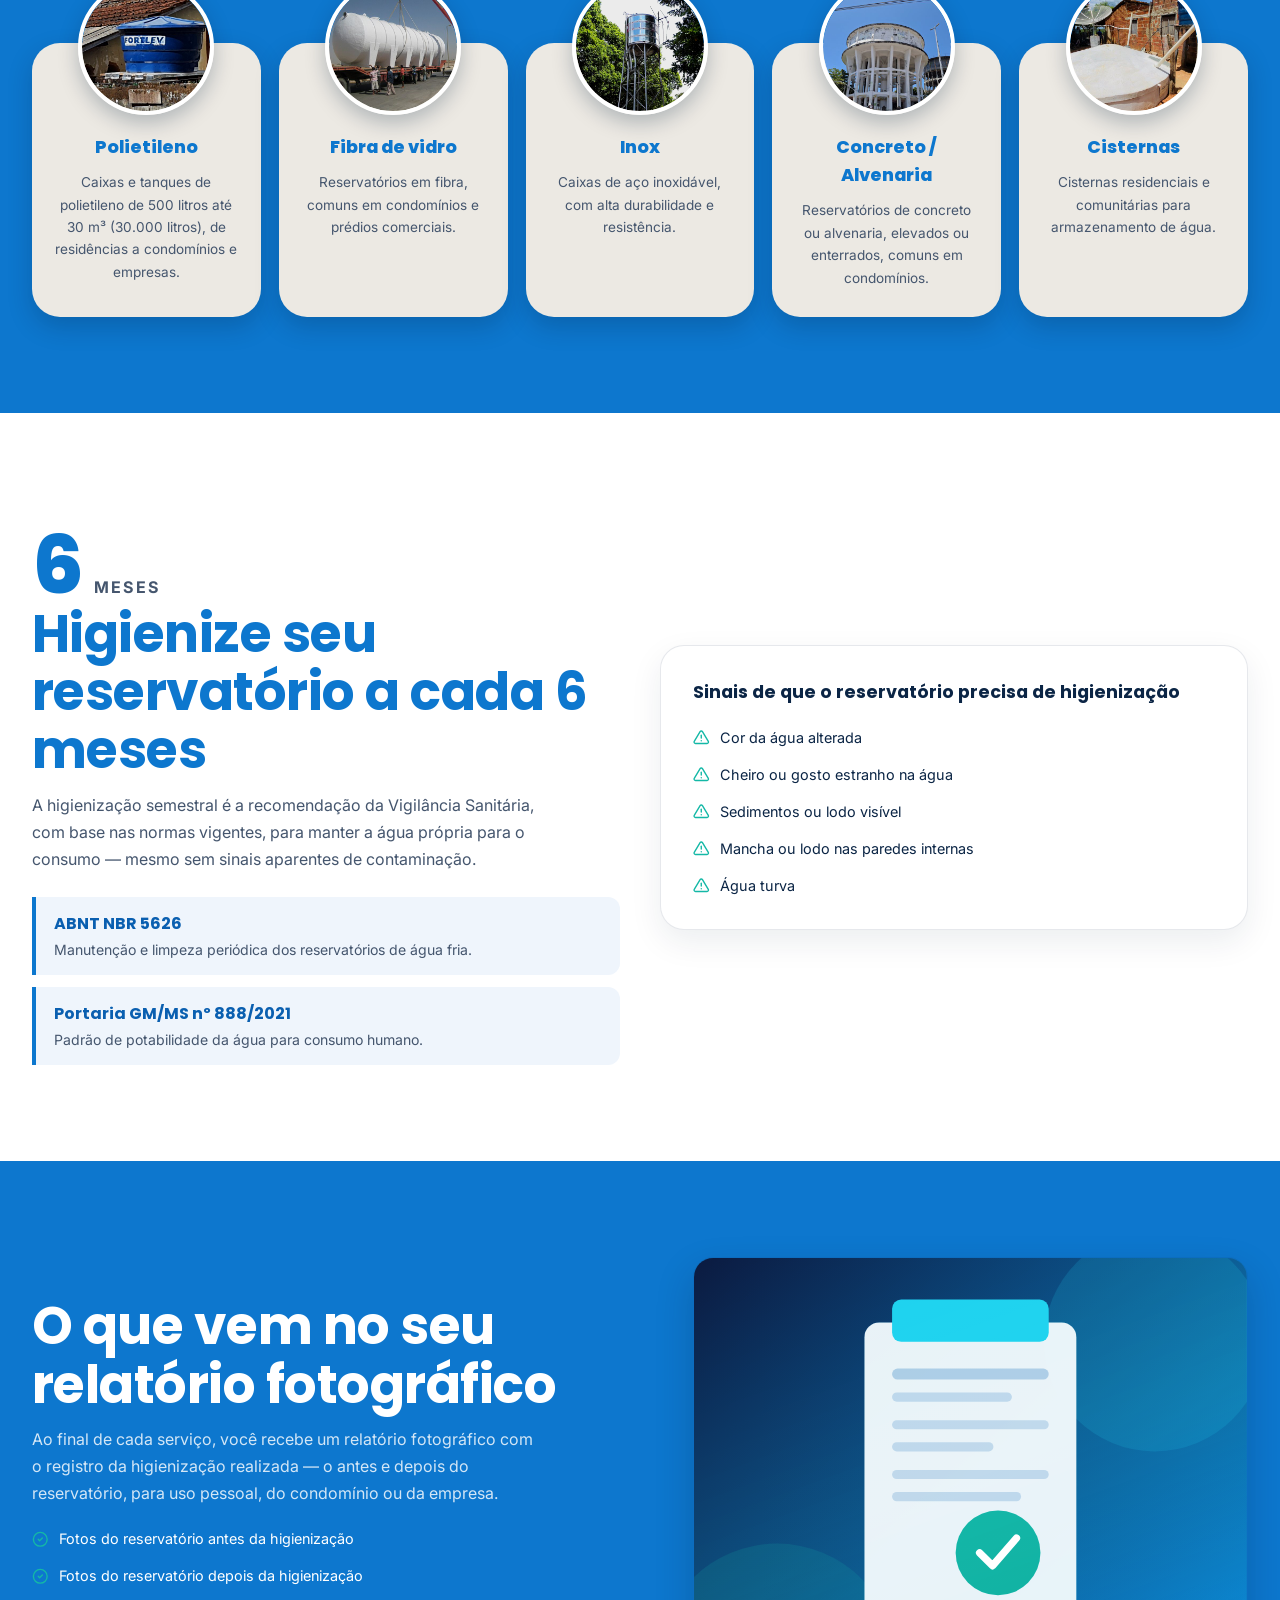
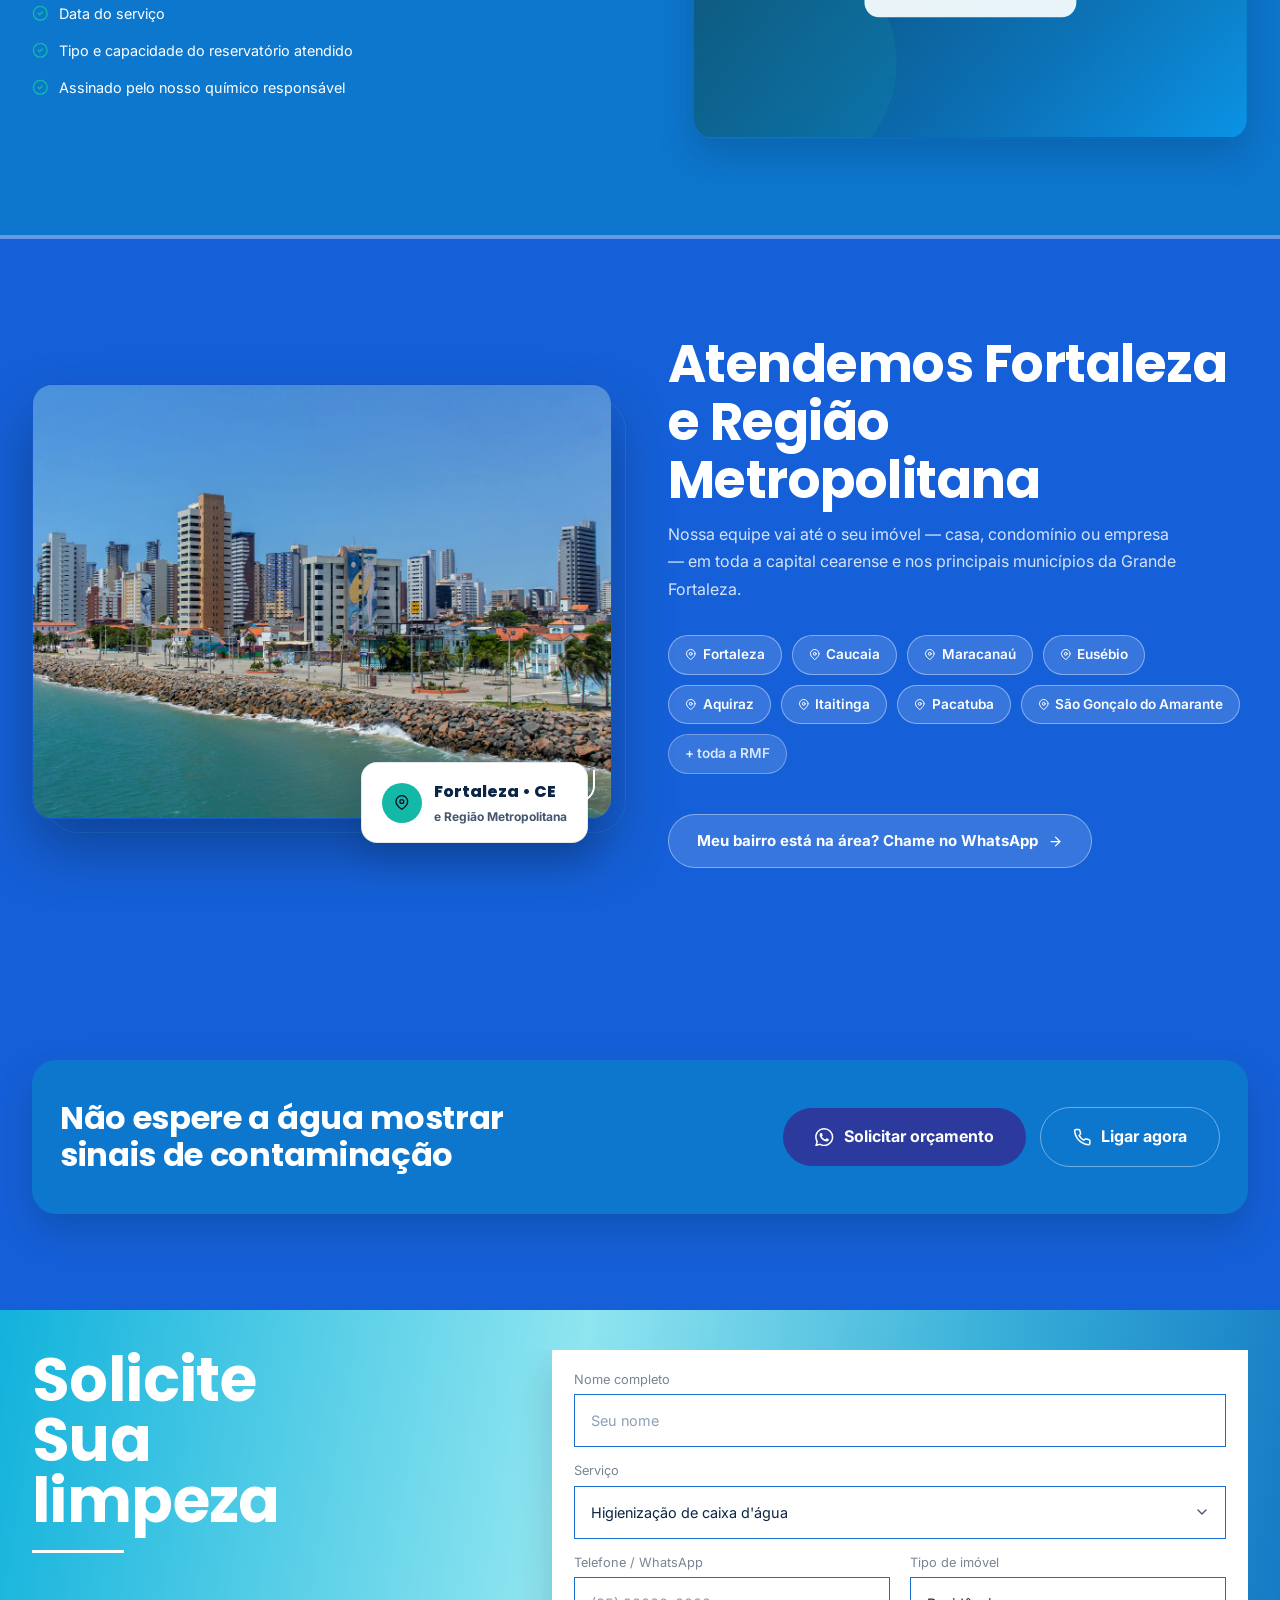
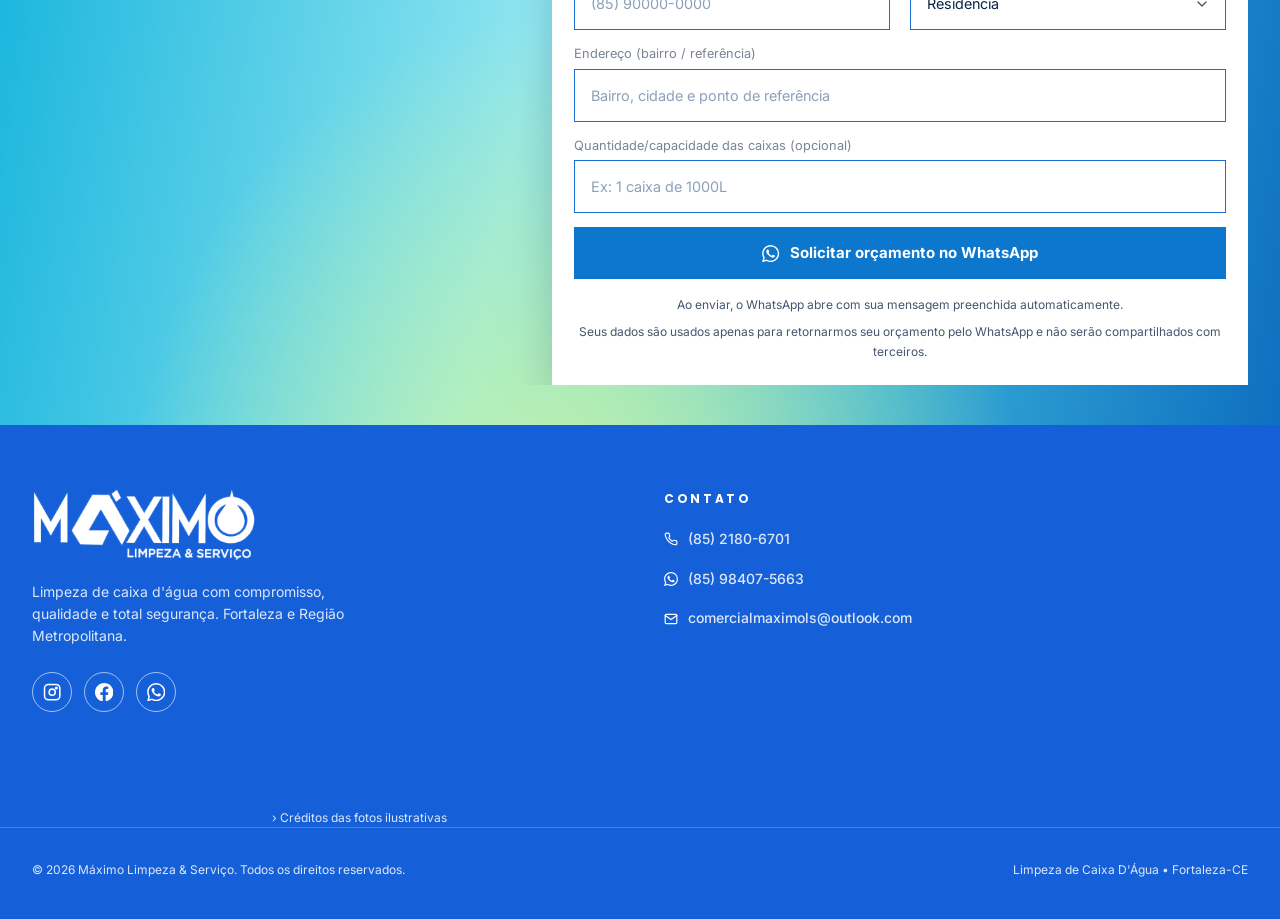
==== commit 25451266: "Título do topo: remove "Limpeza e" Co-Authored-By: Claude Opus 5.5 <noreply@anthropic.com>" ====
--- a/index.html
+++ b/index.html
@@ -216,7 +216,7 @@
           <span>Especialistas em Fortaleza e RMF</span>
         </div>
         <h1 class="hero-title">
-          <span class="block"><span class="hl-box">Limpeza e higienização</span></span>
+          <span class="block"><span class="hl-box">Higienização</span></span>
           <span class="block"><span class="hl-box">de reservatórios e</span></span>
           <span class="block"><span class="hl-box hl-box-solid">caixas d'água</span></span>
           <span class="block"><span class="hl-box hl-box-solid">é com a Máximo</span></span>
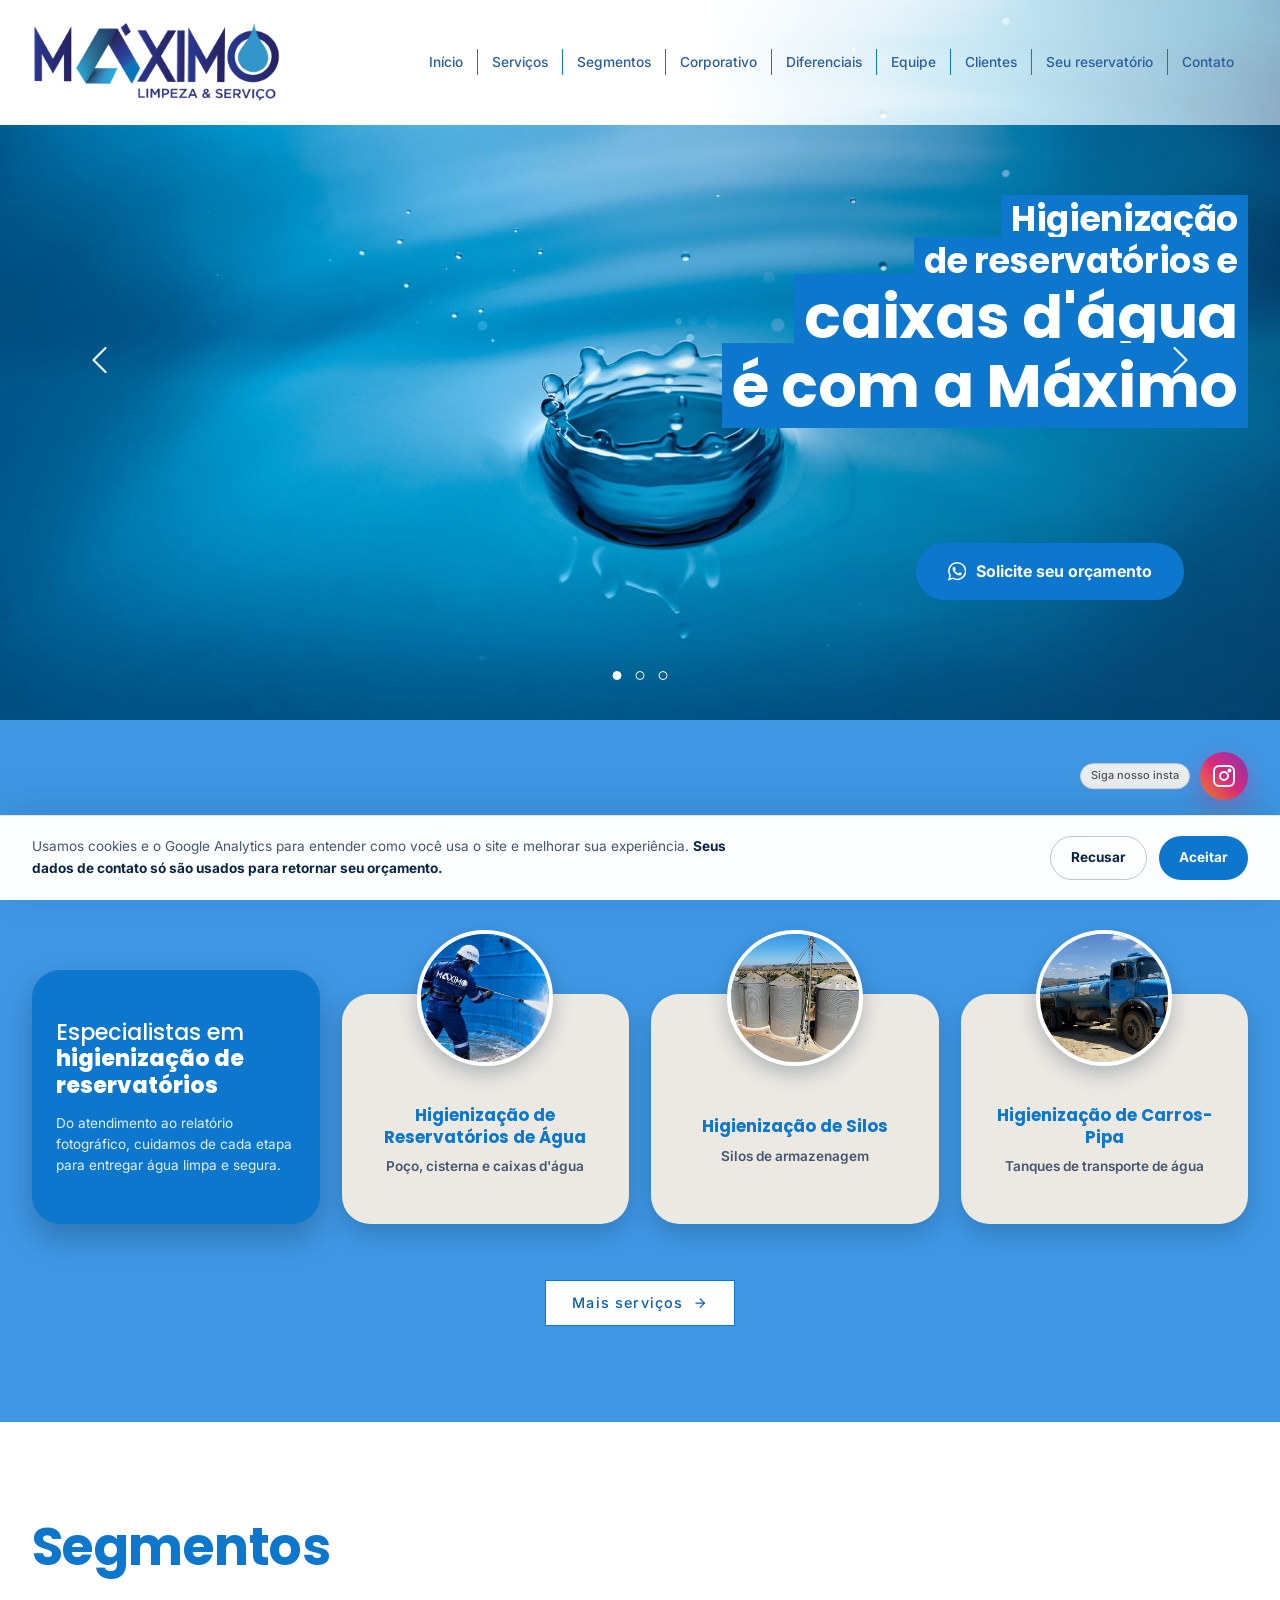
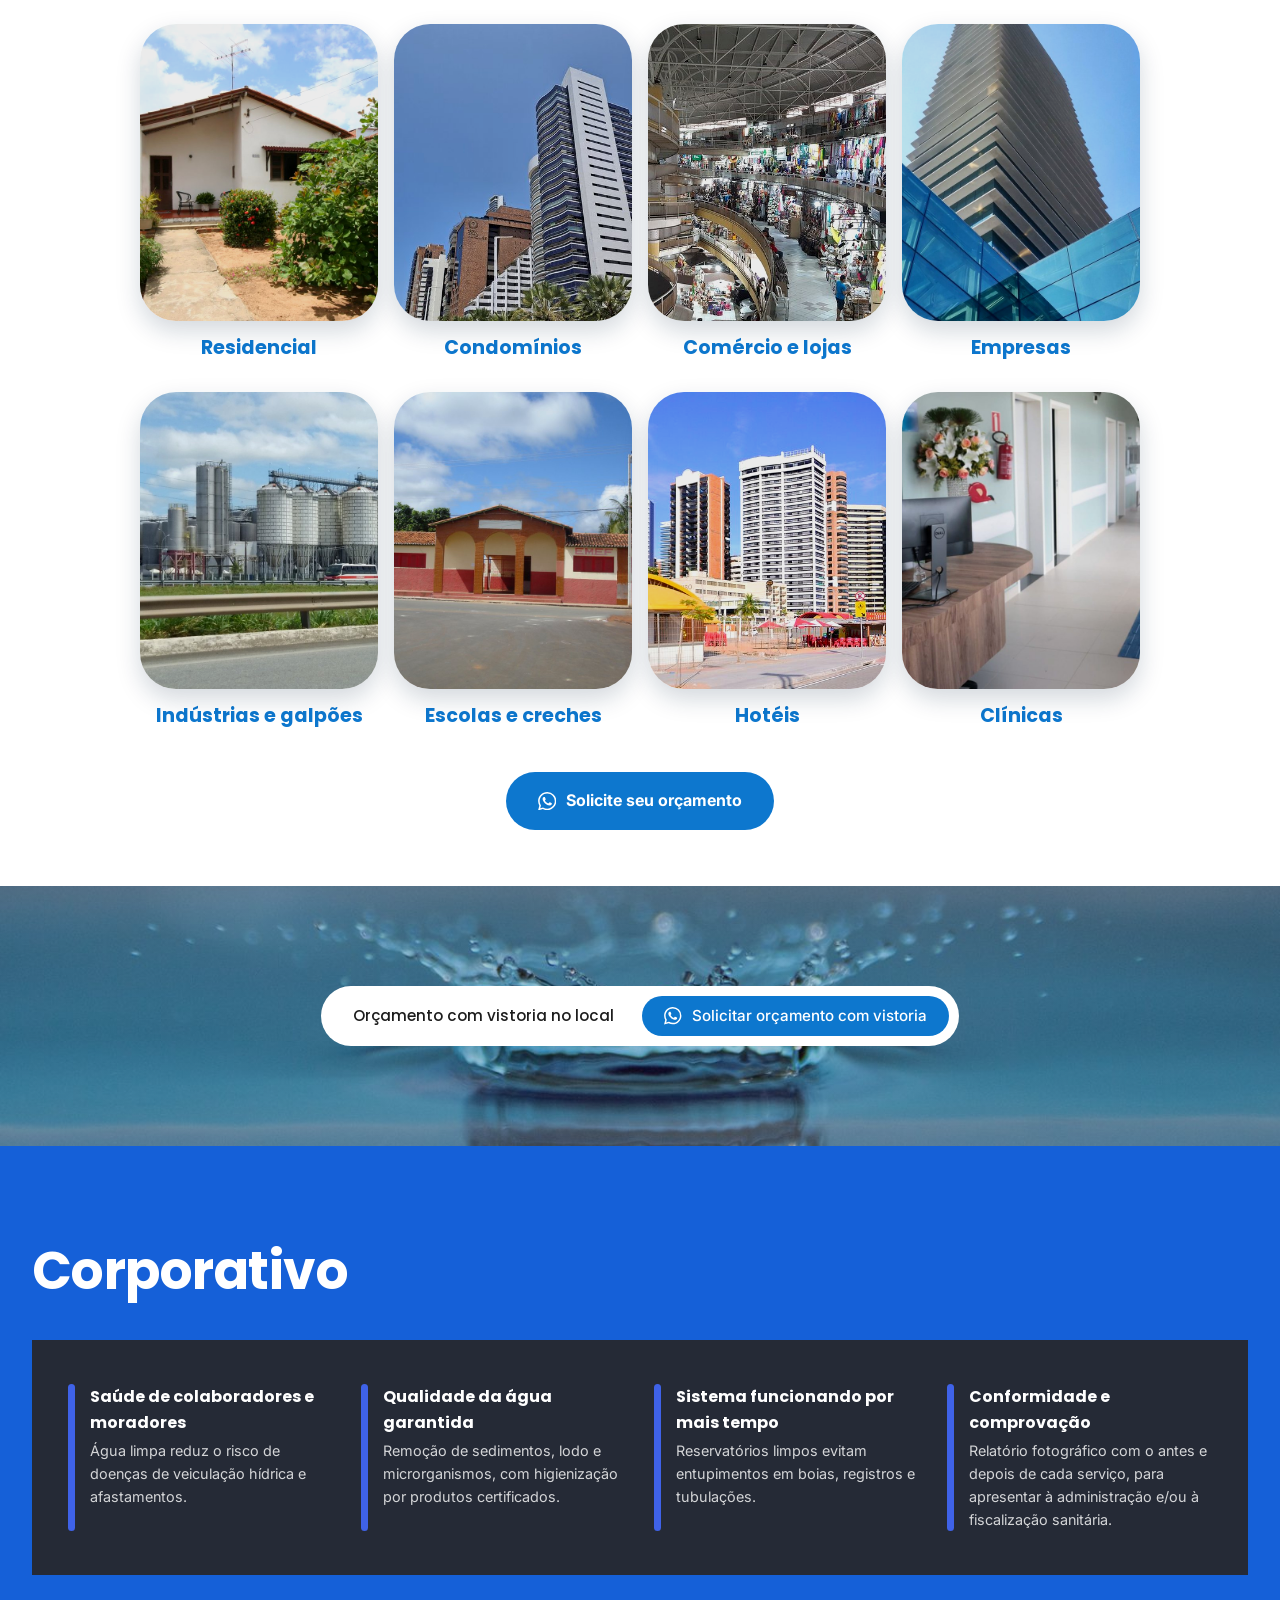
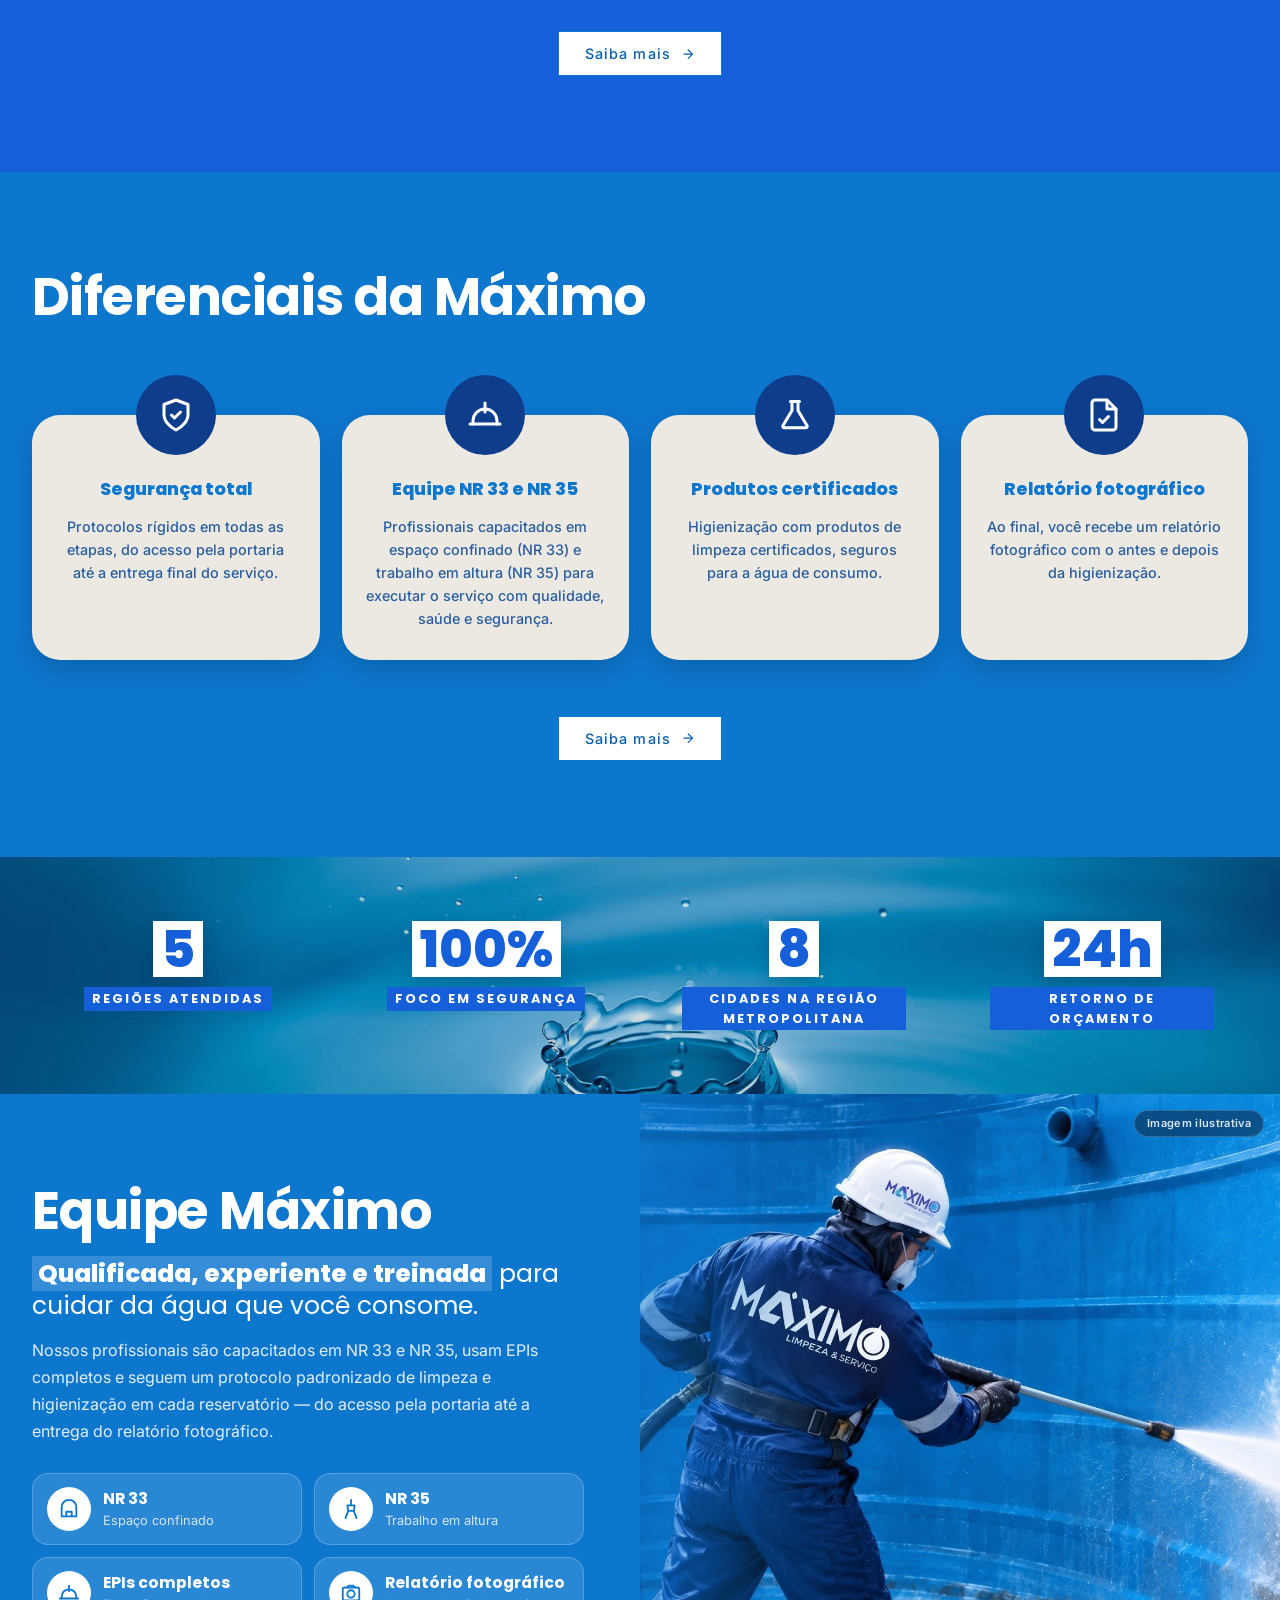
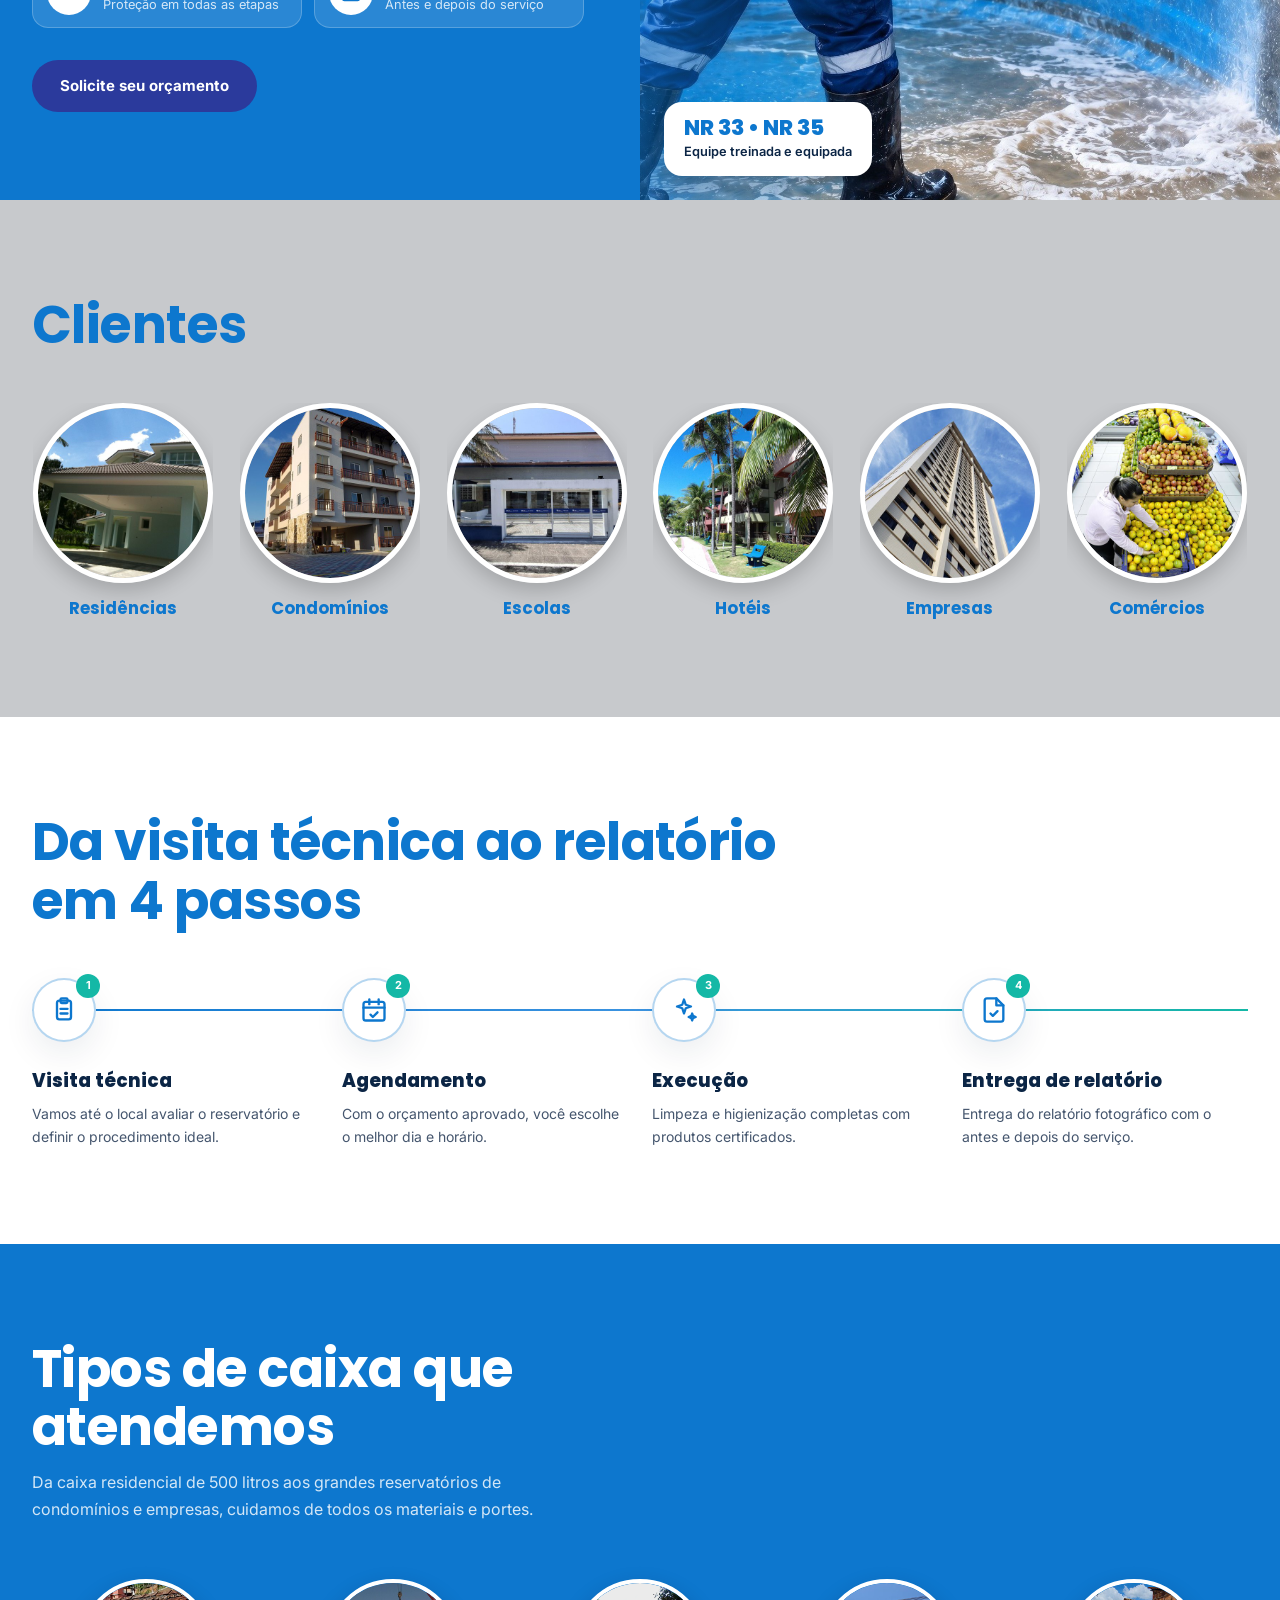
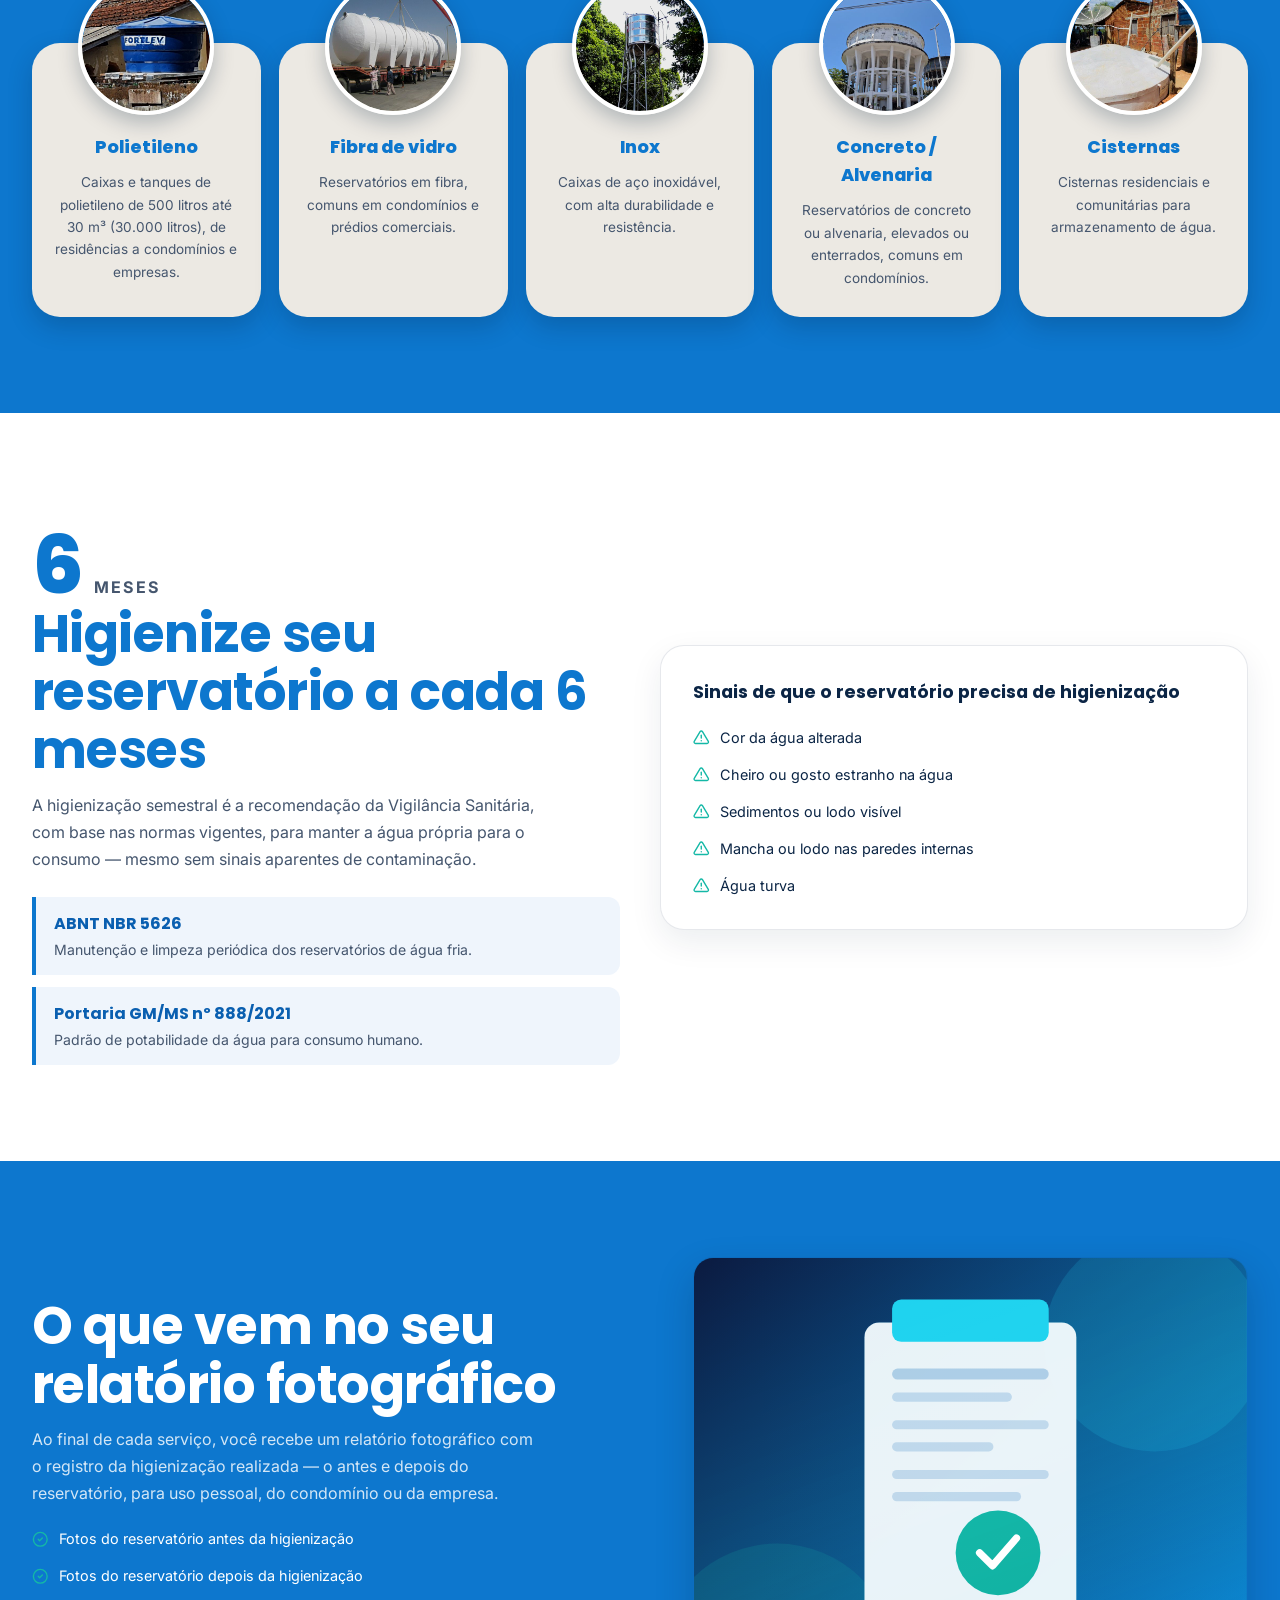
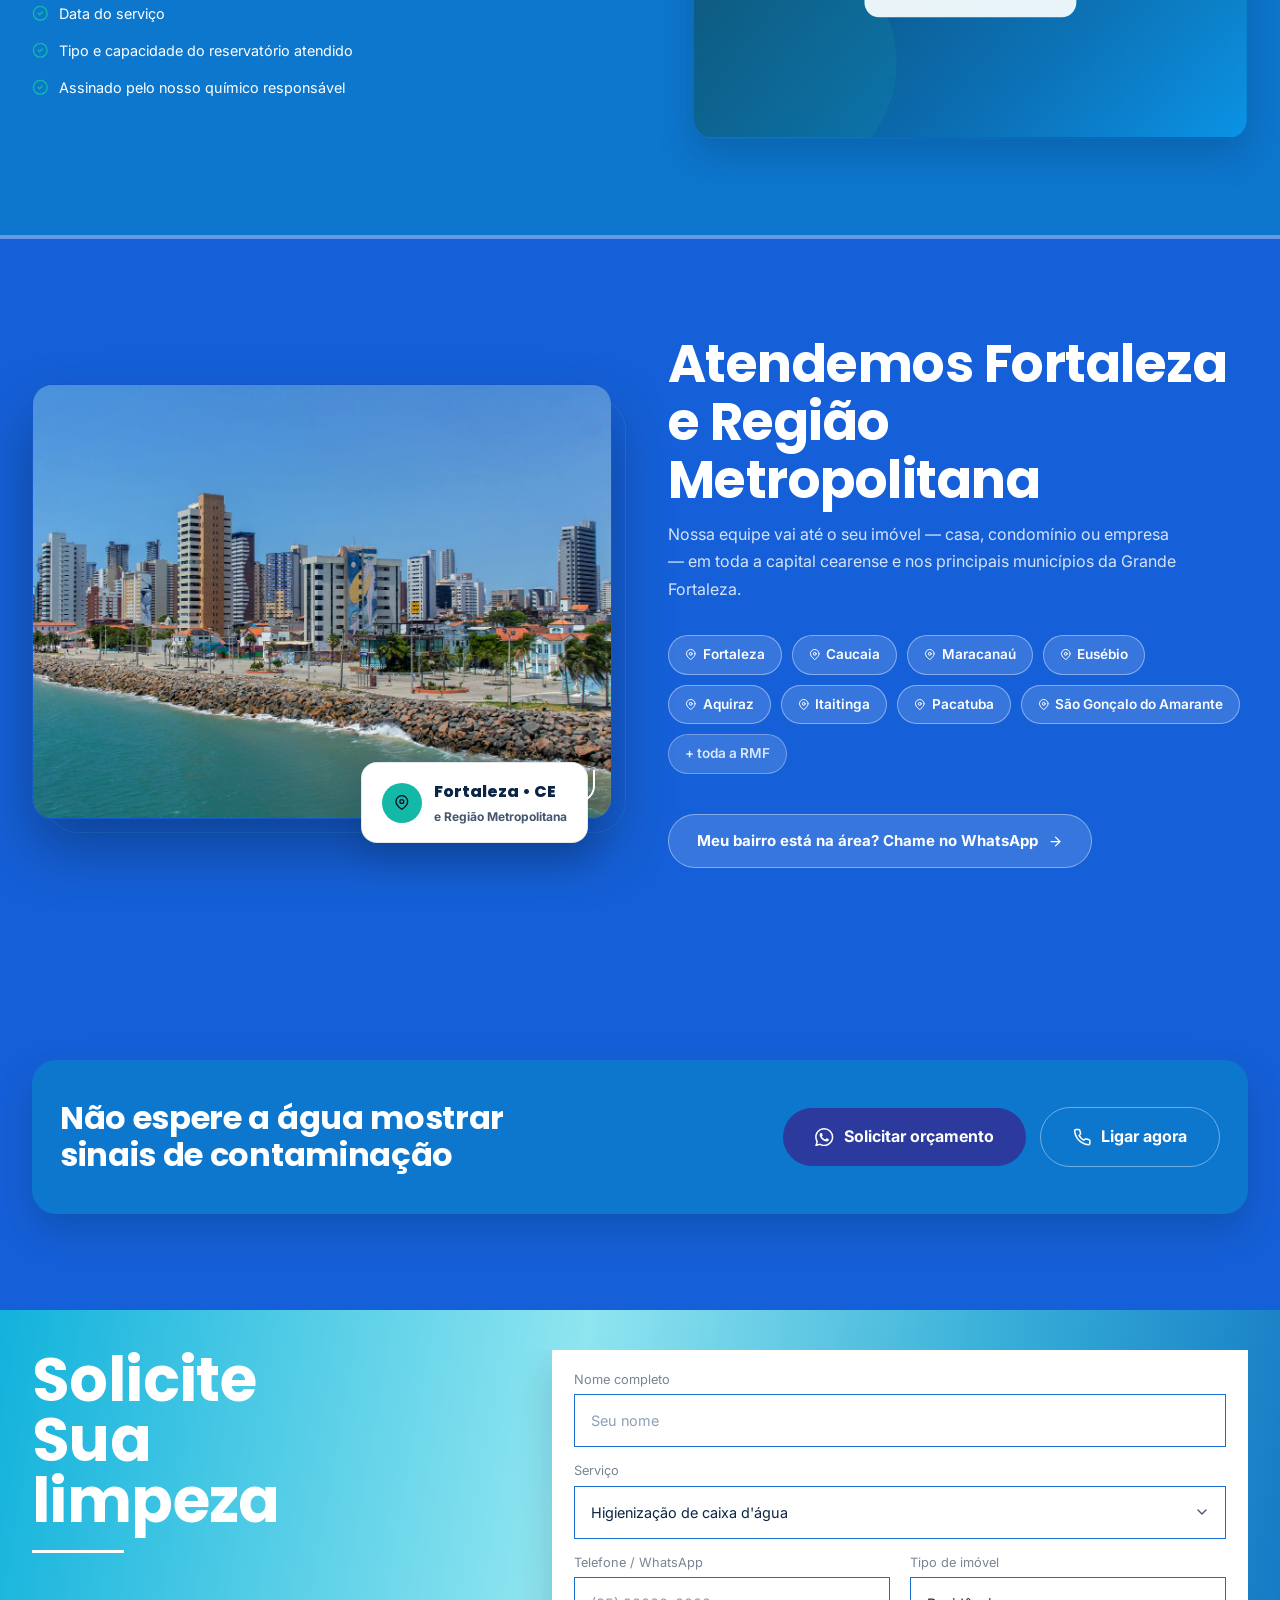
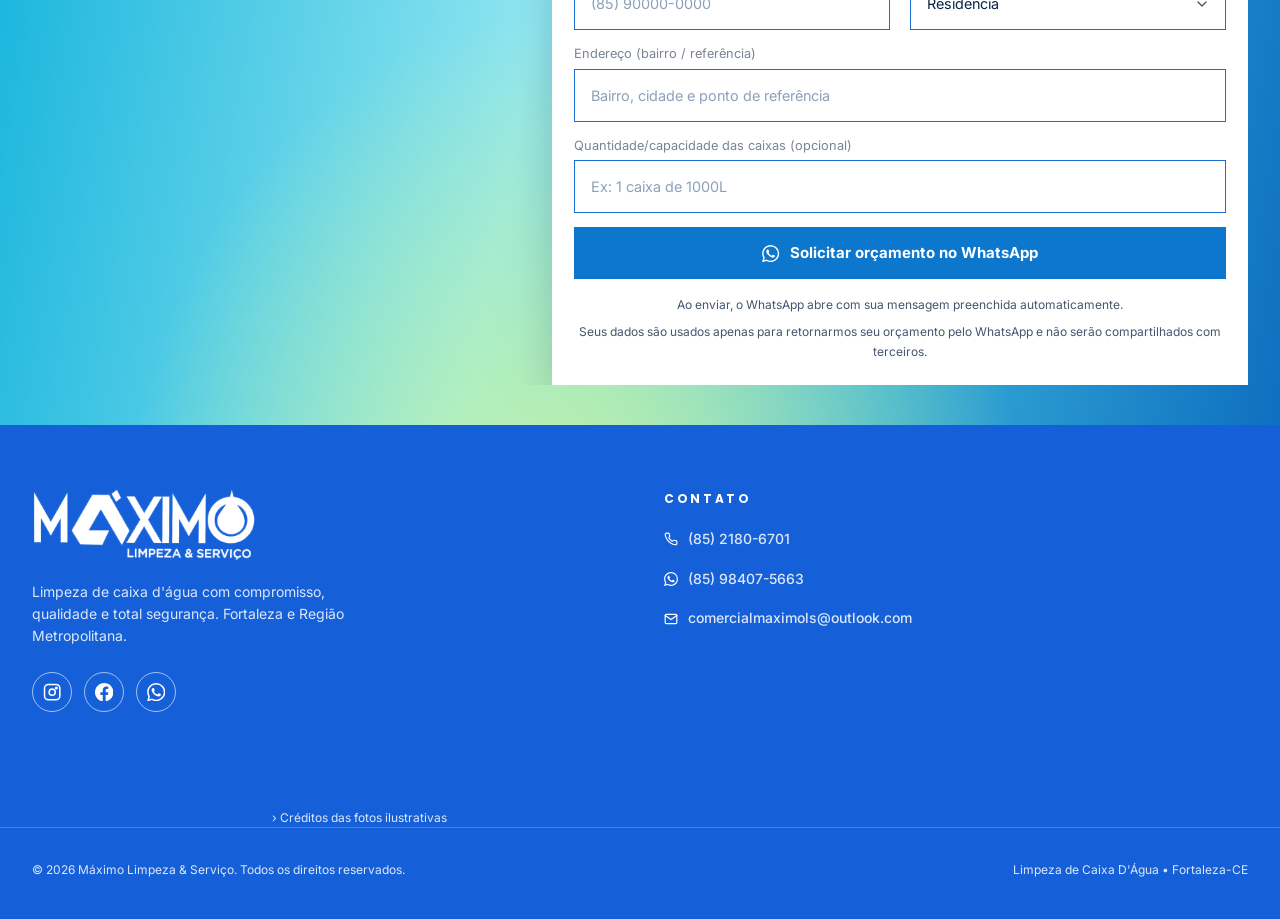
==== commit f47c292d: "Clientes: fotos próprias, diferentes das de Segmentos - 6 fotos novas nos círculos de Clientes (esco" ====
--- a/index.html
+++ b/index.html
@@ -581,27 +581,27 @@
 
       <div class="client-grid" data-testid="clients-grid">
         <div class="client-card reveal">
-          <span class="client-photo"><img src="assets/images/fotos/cliente-residencias.jpg?v=20261002c" width="600" height="750" alt="Casa térrea com jardim no Ceará" loading="lazy"></span>
+          <span class="client-photo"><img src="assets/images/fotos/cli-residencias.jpg?v=20261002b" width="480" height="480" alt="Casa moderna em condomínio fechado" loading="lazy"></span>
           <span class="label">Residências</span>
         </div>
         <div class="client-card reveal" style="transition-delay:.06s">
-          <span class="client-photo"><img src="assets/images/fotos/cliente-condominios.jpg?v=20260930" width="480" height="480" alt="Prédios residenciais na Avenida Beira Mar, em Fortaleza" loading="lazy"></span>
+          <span class="client-photo"><img src="assets/images/fotos/cli-condominios.jpg?v=20261002b" width="480" height="480" alt="Prédio residencial com piscina no Cumbuco, Caucaia-CE" loading="lazy"></span>
           <span class="label">Condomínios</span>
         </div>
         <div class="client-card reveal" style="transition-delay:.12s">
-          <span class="client-photo"><img src="assets/images/fotos/cliente-escolas.jpg?v=20261002" width="600" height="750" alt="Escola municipal no Ceará" loading="lazy"></span>
+          <span class="client-photo"><img src="assets/images/fotos/cli-escolas.jpg?v=20261002c" width="480" height="480" alt="Fachada de escola em Fortaleza" loading="lazy"></span>
           <span class="label">Escolas</span>
         </div>
         <div class="client-card reveal" style="transition-delay:.06s">
-          <span class="client-photo"><img src="assets/images/fotos/cliente-hoteis.jpg?v=20260930" width="480" height="480" alt="Hotéis na orla de Fortaleza" loading="lazy"></span>
+          <span class="client-photo"><img src="assets/images/fotos/cli-hoteis.jpg?v=20261002b" width="480" height="480" alt="Resort Aquaville, em Aquiraz-CE" loading="lazy"></span>
           <span class="label">Hotéis</span>
         </div>
         <div class="client-card reveal" style="transition-delay:.12s">
-          <span class="client-photo"><img src="assets/images/fotos/cliente-empresas.jpg?v=20261002" width="600" height="750" alt="Edifício empresarial com fachada de vidro" loading="lazy"></span>
+          <span class="client-photo"><img src="assets/images/fotos/cli-empresas.jpg?v=20261002b" width="480" height="480" alt="Torre empresarial moderna" loading="lazy"></span>
           <span class="label">Empresas</span>
         </div>
         <div class="client-card reveal" style="transition-delay:.18s">
-          <span class="client-photo"><img src="assets/images/fotos/cliente-comercios.jpg?v=20260930" width="480" height="480" alt="Mercado Central de Fortaleza" loading="lazy"></span>
+          <span class="client-photo"><img src="assets/images/fotos/cli-comercios.jpg?v=20261002b" width="480" height="480" alt="Setor de hortifrúti de um supermercado" loading="lazy"></span>
           <span class="label">Comércios</span>
         </div>
       </div>
@@ -1034,6 +1034,12 @@
         <li><a href="https://commons.wikimedia.org/wiki/File:Mar2024._Mercado_Central_de_Fortaleza,_Cear%C3%A1,_Brazil_01.jpg" target="_blank" rel="noopener noreferrer">Mar2024. Mercado Central de Fortaleza, Ceará, Brazil 01</a> — Ridiculopathy, <a href="https://creativecommons.org/publicdomain/zero/1.0/" target="_blank" rel="noopener noreferrer">CC0</a> (Wikimedia Commons)</li>
         <li><a href="https://www.flickr.com/photos/38014693@N04/49363159366" target="_blank" rel="noopener noreferrer">Inauguração da Unidade Básica de Saúde (UBS) de Monte Mor</a> — Governo do Estado de São Paulo, <a href="https://creativecommons.org/licenses/by/2.0/" target="_blank" rel="noopener noreferrer">CC BY</a> (Flickr)</li>
         <li><a href="https://commons.wikimedia.org/wiki/File:Caixa-d%E2%80%99%C3%A1gua_Fortlev.jpg" target="_blank" rel="noopener noreferrer">Caixa-d’água Fortlev</a> — Albertoleoncio, <a href="https://creativecommons.org/licenses/by-sa/4.0/" target="_blank" rel="noopener noreferrer">CC BY-SA</a> (Wikimedia Commons)</li>
+        <li><a href="https://commons.wikimedia.org/wiki/File:Condom%C3%ADnio_Fechado_Paradise_em_Cabre%C3%BAva_-_panoramio.jpg" target="_blank" rel="noopener noreferrer">Condomínio Fechado Paradise em Cabreúva - panoramio</a> — CabreuvaSP, <a href="https://creativecommons.org/licenses/by/3.0/" target="_blank" rel="noopener noreferrer">CC BY</a> (Wikimedia Commons)</li>
+        <li><a href="https://www.flickr.com/photos/60076804@N05/40167514173" target="_blank" rel="noopener noreferrer">cumbico gold 302</a> — alfredo affatato e alaffatimoveis, <a href="https://creativecommons.org/licenses/by/2.0/" target="_blank" rel="noopener noreferrer">CC BY</a> (Flickr)</li>
+        <li><a href="https://commons.wikimedia.org/wiki/File:Col%C3%A9gio_Santo_In%C3%A1cio.jpg" target="_blank" rel="noopener noreferrer">Colégio Santo Inácio</a> (editada: letreiro removido) — Joelkaula, <a href="https://creativecommons.org/licenses/by-sa/4.0/" target="_blank" rel="noopener noreferrer">CC BY-SA</a> (Wikimedia Commons)</li>
+        <li><a href="https://commons.wikimedia.org/wiki/File:Varanda_-_Resort_Aquaville,_em_Aquiraz-CE.jpg" target="_blank" rel="noopener noreferrer">Varanda - Resort Aquaville, em Aquiraz-CE</a> — CLAITON LUIS MORAES, <a href="https://creativecommons.org/licenses/by-sa/4.0/" target="_blank" rel="noopener noreferrer">CC BY-SA</a> (Wikimedia Commons)</li>
+        <li><a href="https://www.flickr.com/photos/60076804@N05/33982001538" target="_blank" rel="noopener noreferrer">skytower 2019</a> — alfredo affatato e alaffatimoveis, <a href="https://creativecommons.org/licenses/by/2.0/" target="_blank" rel="noopener noreferrer">CC BY</a> (Flickr)</li>
+        <li><a href="https://www.flickr.com/photos/49143546@N06/15874690606" target="_blank" rel="noopener noreferrer">Fotos produzidas pelo Senado</a> — Senado Federal, <a href="https://creativecommons.org/licenses/by/2.0/" target="_blank" rel="noopener noreferrer">CC BY</a> (Flickr)</li>
       </ul>
     </details>
   </div>
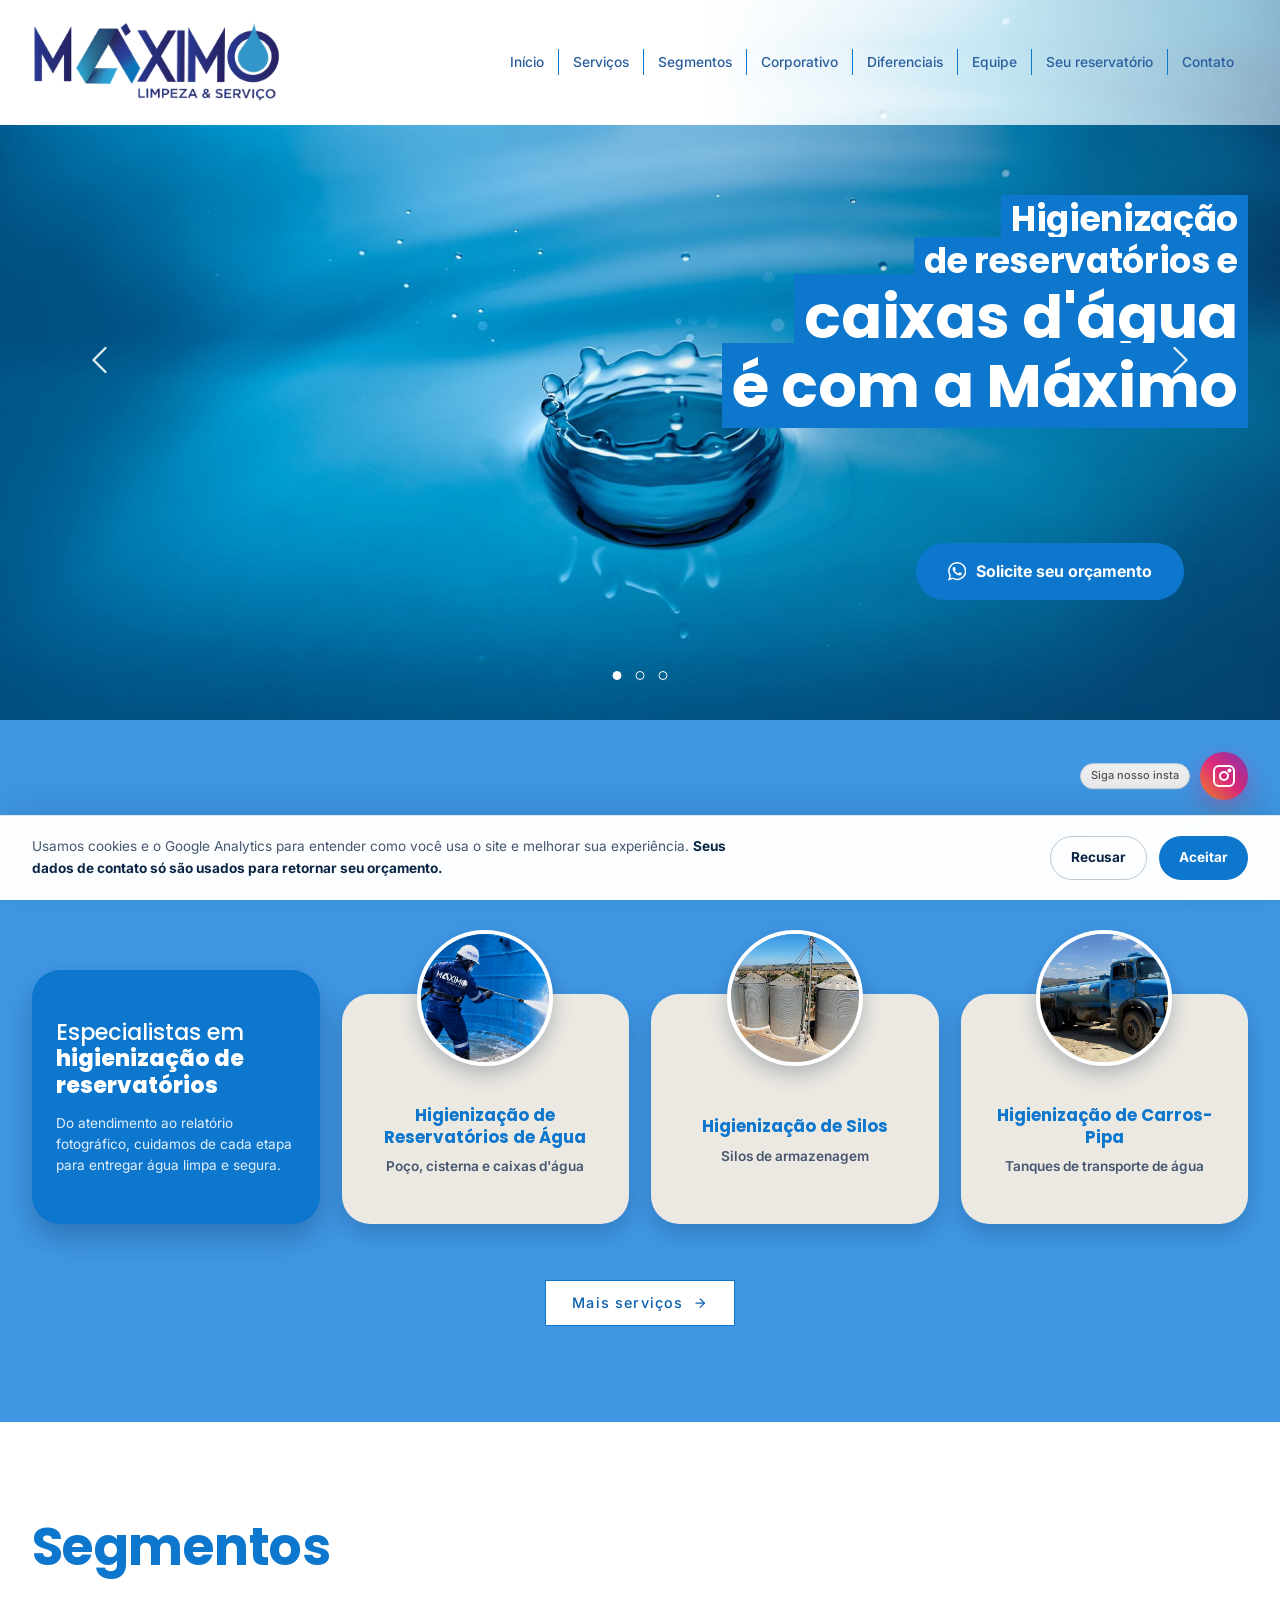
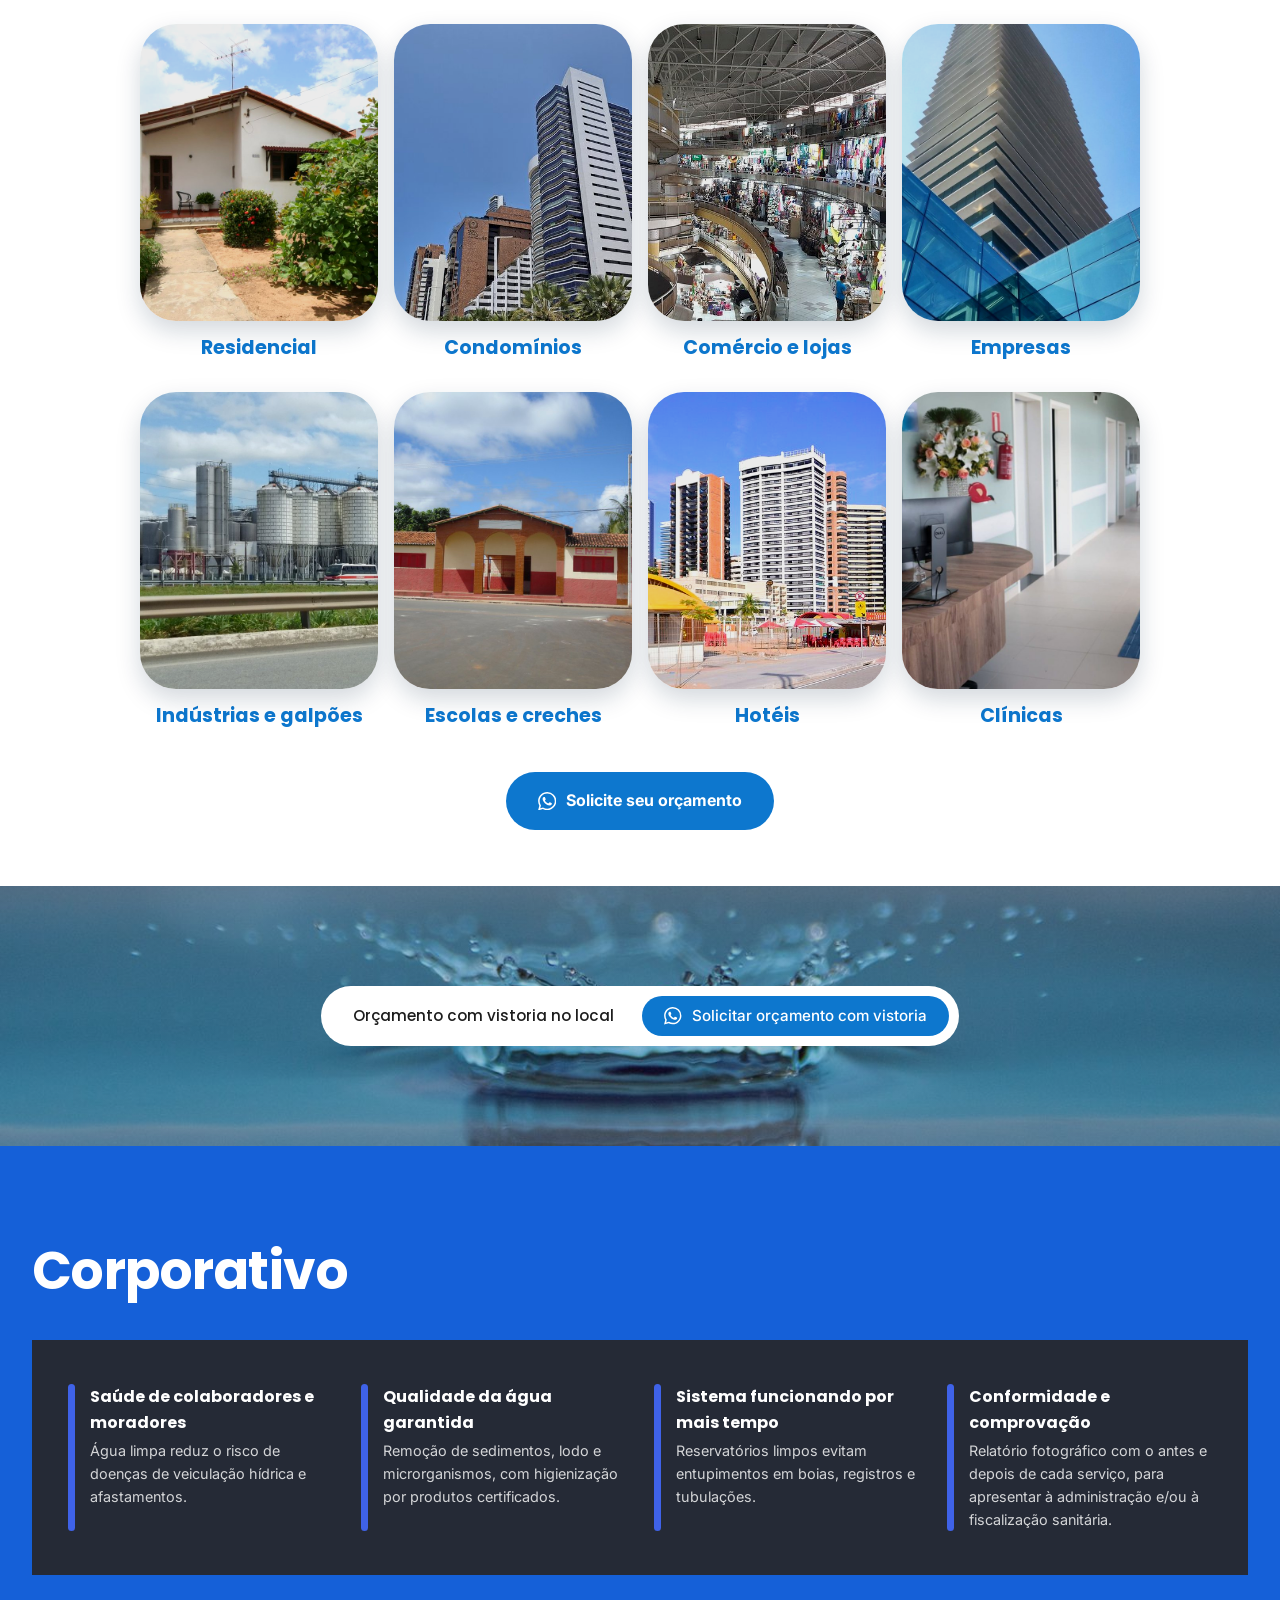
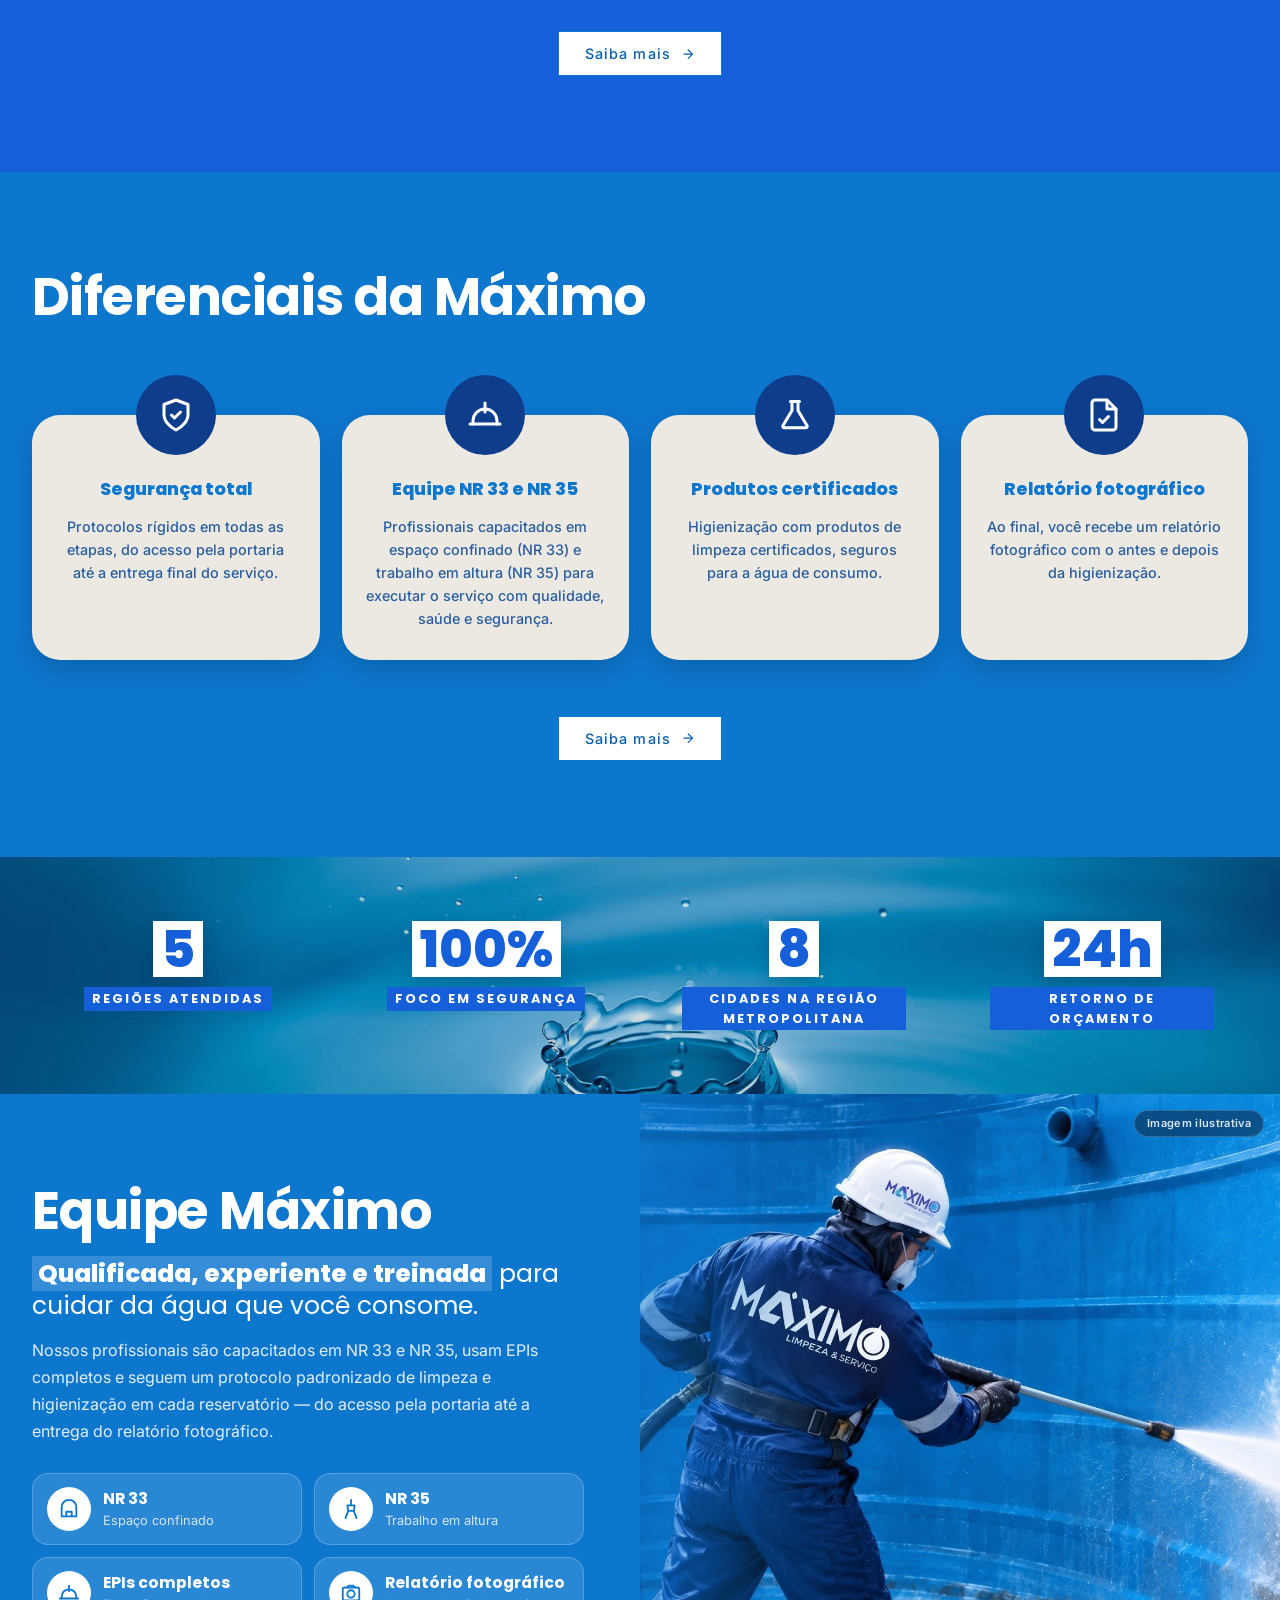
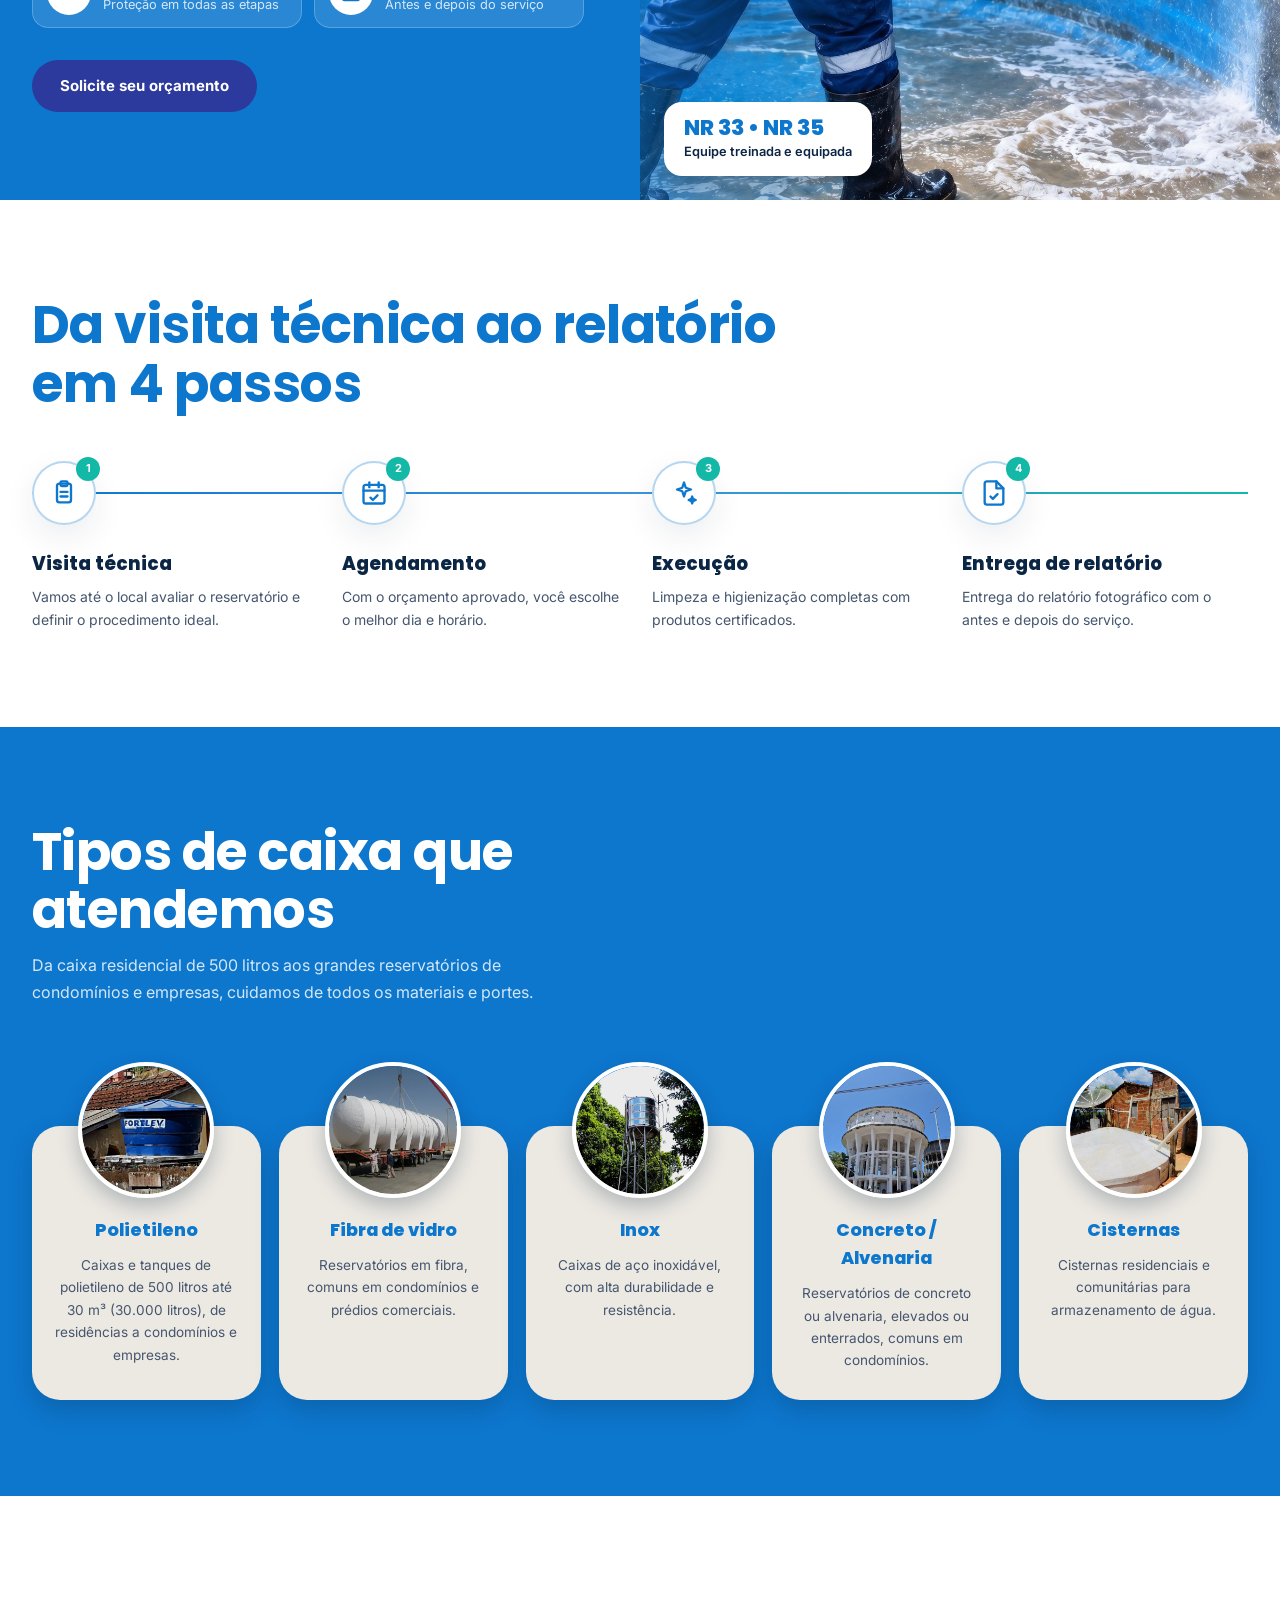
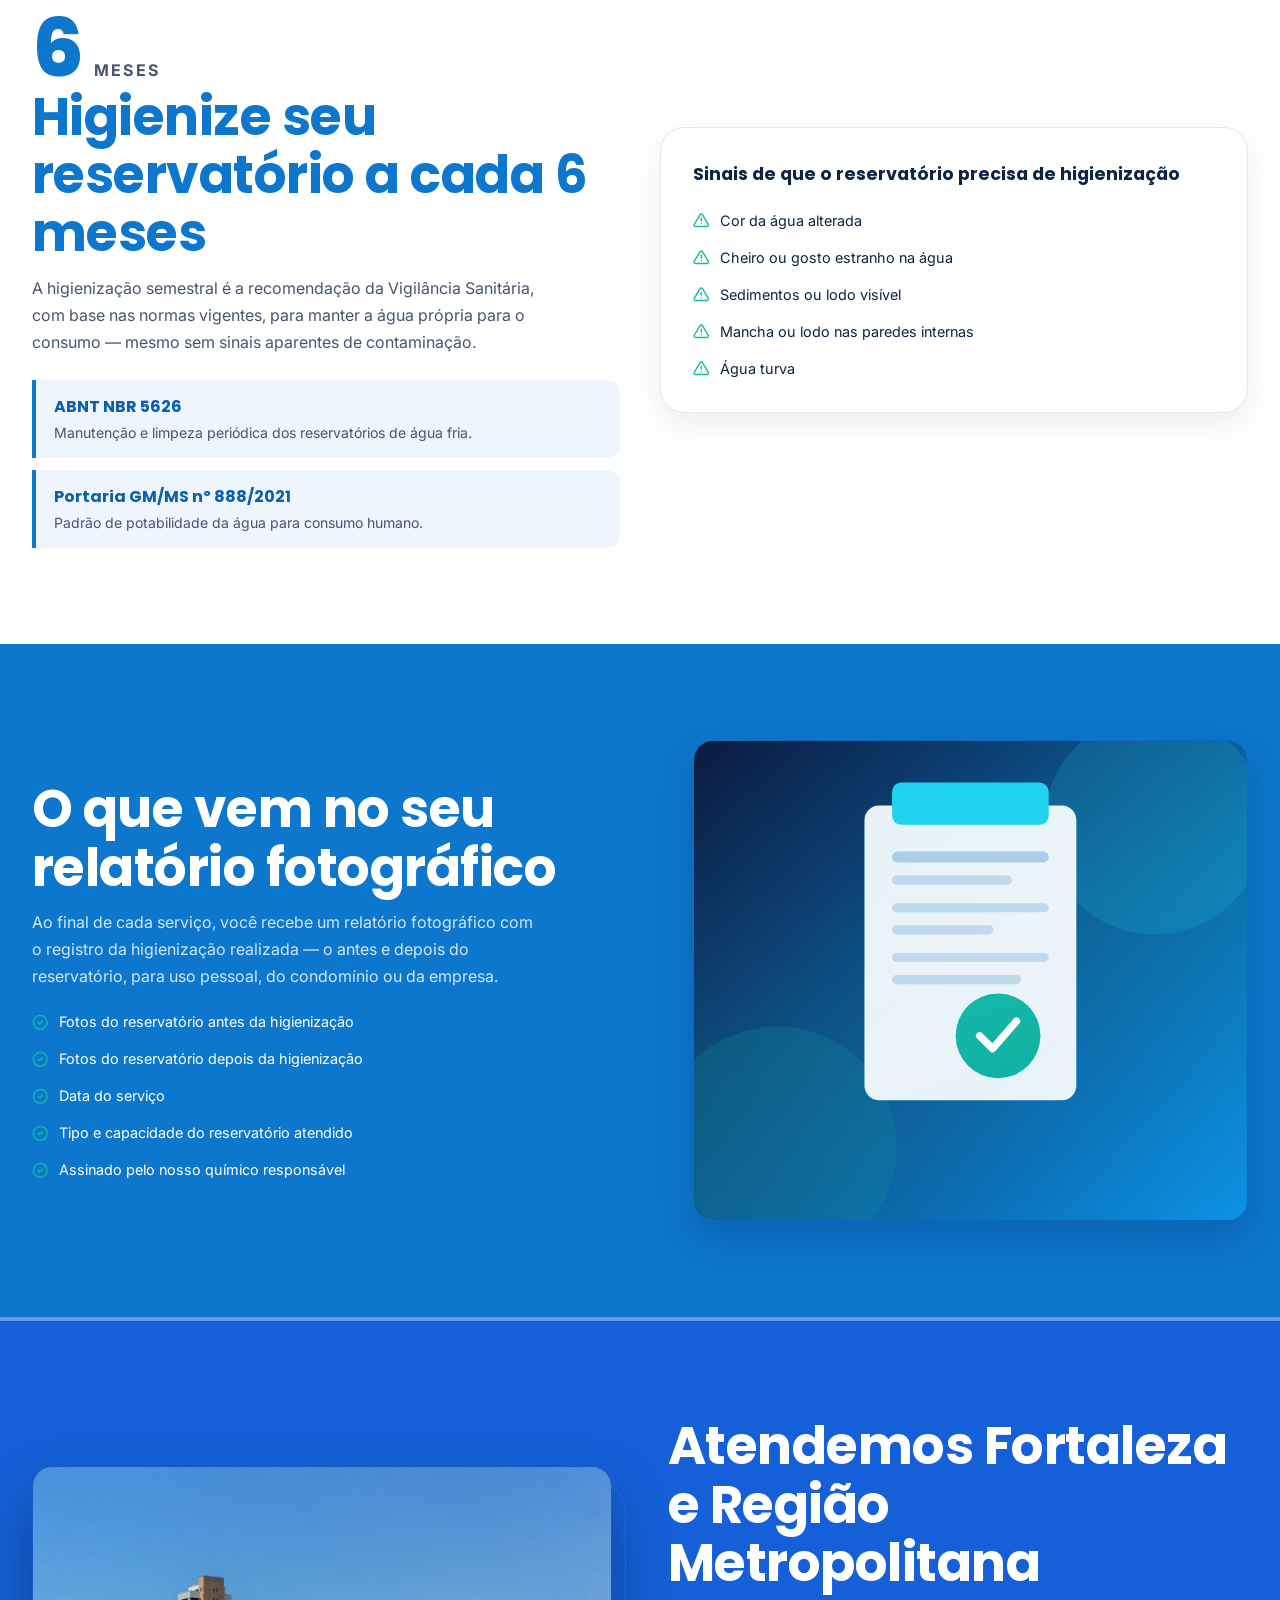
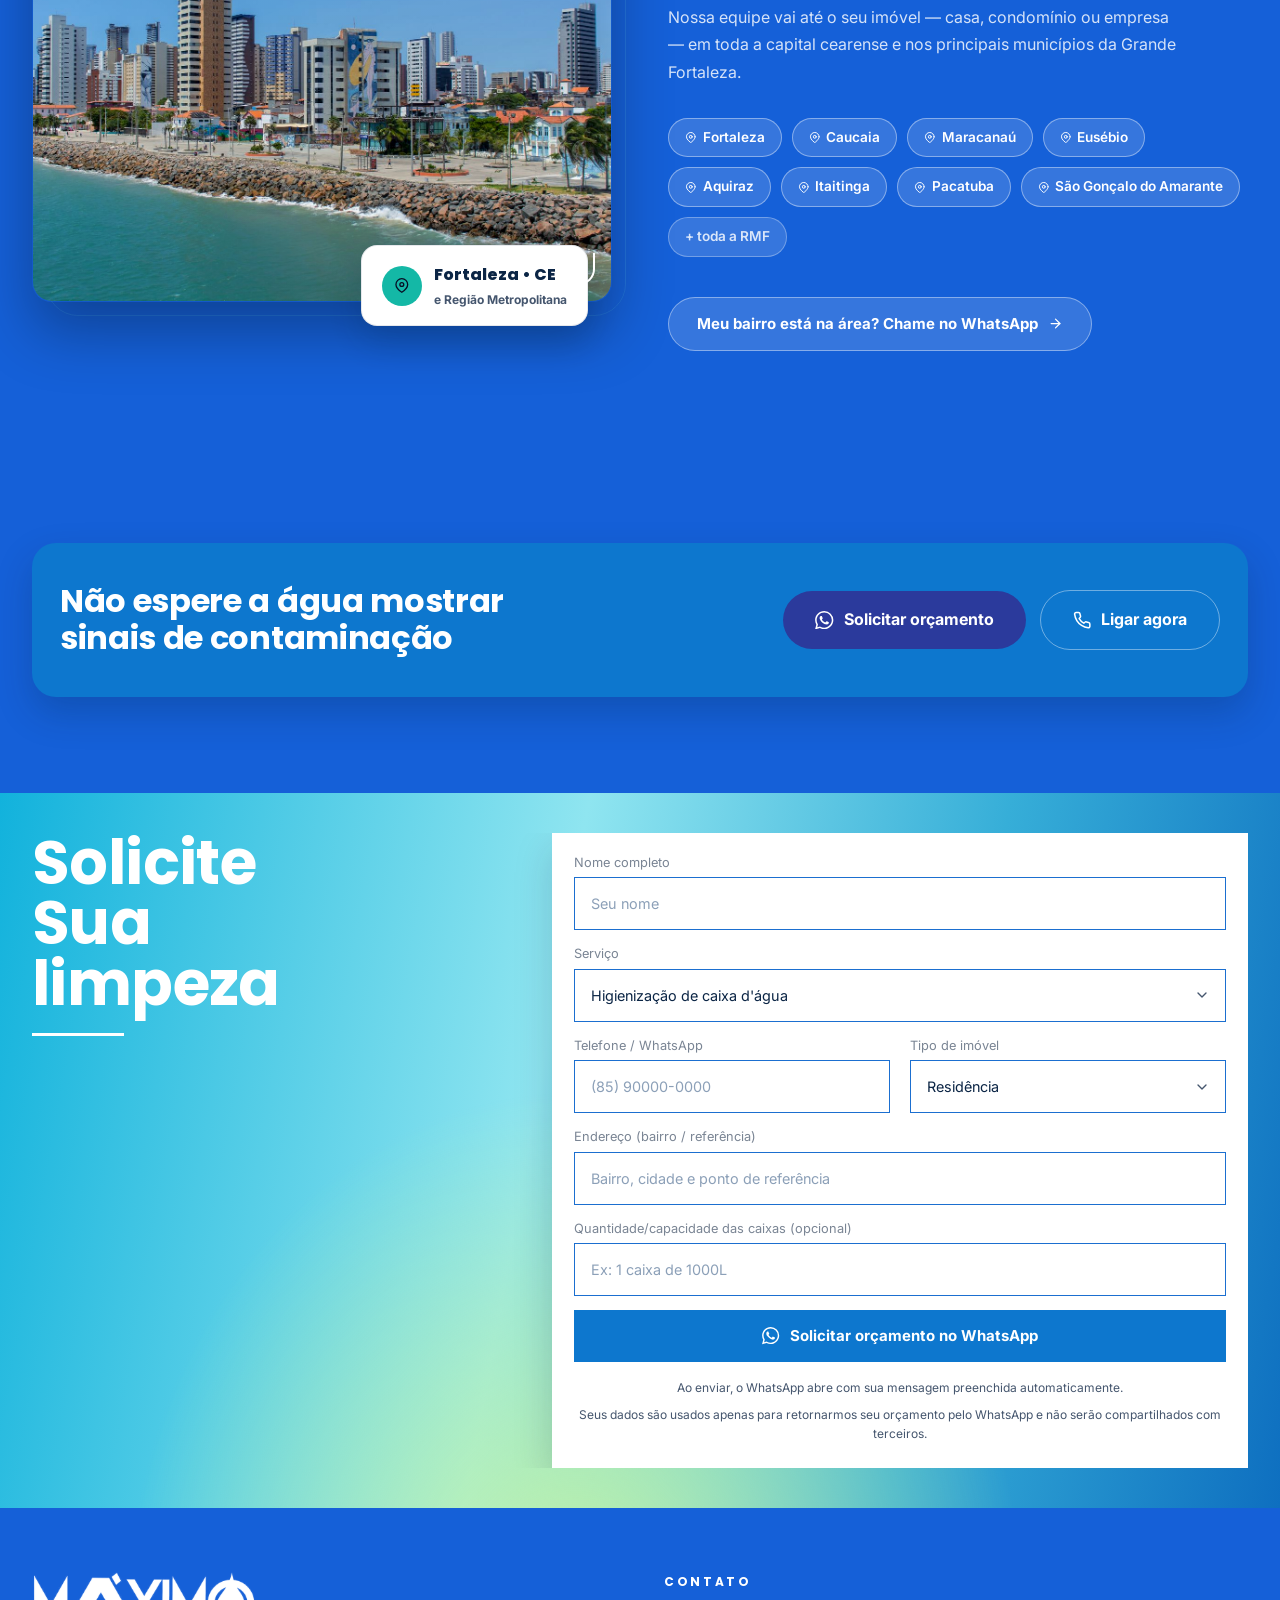
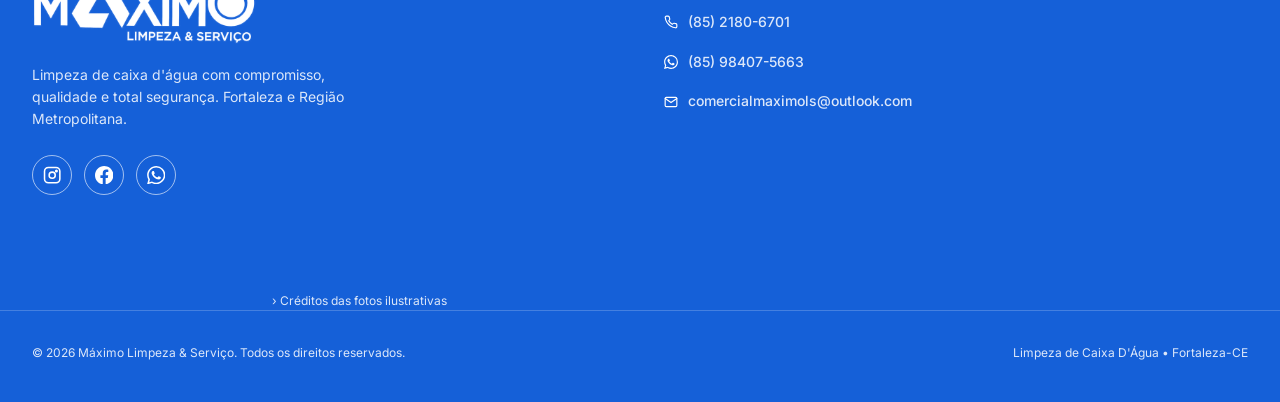
==== commit 1a52257a: "Remove a seção Clientes e os links do menu Co-Authored-By: Claude Opus 5.5 <noreply@anthropic.com>" ====
--- a/index.html
+++ b/index.html
@@ -161,7 +161,6 @@
       <a href="#corporativo" data-testid="nav-link-corporativo">Corporativo</a>
       <a href="#diferenciais" data-testid="nav-link-diferenciais">Diferenciais</a>
       <a href="#sobre" data-testid="nav-link-equipe">Equipe</a>
-      <a href="#clientes" data-testid="nav-link-clientes">Clientes</a>
       <a href="#tipos-de-caixa" data-testid="nav-link-reservatorio">Seu reservatório</a>
       <a href="#contato" data-testid="nav-link-contato">Contato</a>
     </nav>
@@ -188,7 +187,6 @@
     <a href="#corporativo" data-testid="mobile-nav-link-corporativo">Corporativo</a>
     <a href="#diferenciais" data-testid="mobile-nav-link-diferenciais">Diferenciais</a>
     <a href="#sobre" data-testid="mobile-nav-link-equipe">Equipe</a>
-      <a href="#clientes" data-testid="mobile-nav-link-clientes">Clientes</a>
       <a href="#tipos-de-caixa" data-testid="mobile-nav-link-reservatorio">Seu reservatório</a>
     <a href="#contato" data-testid="mobile-nav-link-contato">Contato</a>
     <a href="https://wa.me/5585984075663?text=Ol%C3%A1%2C%20gostaria%20de%20um%20or%C3%A7amento%20para%20limpeza%20de%20caixa%20d%27%C3%A1gua" class="btn btn-primary mobile-cta js-wa-link" target="_blank" rel="noopener noreferrer" data-testid="mobile-header-whatsapp-cta-button">
@@ -568,41 +566,6 @@
         <div class="team-float">
           <strong>NR 33 • NR 35</strong>
           <span>Equipe treinada e equipada</span>
-        </div>
-      </div>
-    </div>
-  </section>
-
-  <section id="clientes" class="section section-dark" data-testid="clients-section">
-    <div class="container">
-      <div class="section-head-single reveal">
-        <h2 class="section-title">Clientes</h2>
-      </div>
-
-      <div class="client-grid" data-testid="clients-grid">
-        <div class="client-card reveal">
-          <span class="client-photo"><img src="assets/images/fotos/cli-residencias.jpg?v=20261002b" width="480" height="480" alt="Casa moderna em condomínio fechado" loading="lazy"></span>
-          <span class="label">Residências</span>
-        </div>
-        <div class="client-card reveal" style="transition-delay:.06s">
-          <span class="client-photo"><img src="assets/images/fotos/cli-condominios.jpg?v=20261002b" width="480" height="480" alt="Prédio residencial com piscina no Cumbuco, Caucaia-CE" loading="lazy"></span>
-          <span class="label">Condomínios</span>
-        </div>
-        <div class="client-card reveal" style="transition-delay:.12s">
-          <span class="client-photo"><img src="assets/images/fotos/cli-escolas.jpg?v=20261002c" width="480" height="480" alt="Fachada de escola em Fortaleza" loading="lazy"></span>
-          <span class="label">Escolas</span>
-        </div>
-        <div class="client-card reveal" style="transition-delay:.06s">
-          <span class="client-photo"><img src="assets/images/fotos/cli-hoteis.jpg?v=20261002b" width="480" height="480" alt="Resort Aquaville, em Aquiraz-CE" loading="lazy"></span>
-          <span class="label">Hotéis</span>
-        </div>
-        <div class="client-card reveal" style="transition-delay:.12s">
-          <span class="client-photo"><img src="assets/images/fotos/cli-empresas.jpg?v=20261002b" width="480" height="480" alt="Torre empresarial moderna" loading="lazy"></span>
-          <span class="label">Empresas</span>
-        </div>
-        <div class="client-card reveal" style="transition-delay:.18s">
-          <span class="client-photo"><img src="assets/images/fotos/cli-comercios.jpg?v=20261002b" width="480" height="480" alt="Setor de hortifrúti de um supermercado" loading="lazy"></span>
-          <span class="label">Comércios</span>
         </div>
       </div>
     </div>
@@ -996,7 +959,6 @@
         <li><a href="#segmentos" data-testid="footer-link-segmentos">Segmentos</a></li>
         <li><a href="#corporativo" data-testid="footer-link-corporativo">Corporativo</a></li>
         <li><a href="#diferenciais" data-testid="footer-link-diferenciais">Diferenciais</a></li>
-        <li><a href="#clientes" data-testid="footer-link-clientes">Clientes</a></li>
         <li><a href="#contato" data-testid="footer-link-contato">Contato</a></li>
       </ul>
     </div>
@@ -1034,12 +996,6 @@
         <li><a href="https://commons.wikimedia.org/wiki/File:Mar2024._Mercado_Central_de_Fortaleza,_Cear%C3%A1,_Brazil_01.jpg" target="_blank" rel="noopener noreferrer">Mar2024. Mercado Central de Fortaleza, Ceará, Brazil 01</a> — Ridiculopathy, <a href="https://creativecommons.org/publicdomain/zero/1.0/" target="_blank" rel="noopener noreferrer">CC0</a> (Wikimedia Commons)</li>
         <li><a href="https://www.flickr.com/photos/38014693@N04/49363159366" target="_blank" rel="noopener noreferrer">Inauguração da Unidade Básica de Saúde (UBS) de Monte Mor</a> — Governo do Estado de São Paulo, <a href="https://creativecommons.org/licenses/by/2.0/" target="_blank" rel="noopener noreferrer">CC BY</a> (Flickr)</li>
         <li><a href="https://commons.wikimedia.org/wiki/File:Caixa-d%E2%80%99%C3%A1gua_Fortlev.jpg" target="_blank" rel="noopener noreferrer">Caixa-d’água Fortlev</a> — Albertoleoncio, <a href="https://creativecommons.org/licenses/by-sa/4.0/" target="_blank" rel="noopener noreferrer">CC BY-SA</a> (Wikimedia Commons)</li>
-        <li><a href="https://commons.wikimedia.org/wiki/File:Condom%C3%ADnio_Fechado_Paradise_em_Cabre%C3%BAva_-_panoramio.jpg" target="_blank" rel="noopener noreferrer">Condomínio Fechado Paradise em Cabreúva - panoramio</a> — CabreuvaSP, <a href="https://creativecommons.org/licenses/by/3.0/" target="_blank" rel="noopener noreferrer">CC BY</a> (Wikimedia Commons)</li>
-        <li><a href="https://www.flickr.com/photos/60076804@N05/40167514173" target="_blank" rel="noopener noreferrer">cumbico gold 302</a> — alfredo affatato e alaffatimoveis, <a href="https://creativecommons.org/licenses/by/2.0/" target="_blank" rel="noopener noreferrer">CC BY</a> (Flickr)</li>
-        <li><a href="https://commons.wikimedia.org/wiki/File:Col%C3%A9gio_Santo_In%C3%A1cio.jpg" target="_blank" rel="noopener noreferrer">Colégio Santo Inácio</a> (editada: letreiro removido) — Joelkaula, <a href="https://creativecommons.org/licenses/by-sa/4.0/" target="_blank" rel="noopener noreferrer">CC BY-SA</a> (Wikimedia Commons)</li>
-        <li><a href="https://commons.wikimedia.org/wiki/File:Varanda_-_Resort_Aquaville,_em_Aquiraz-CE.jpg" target="_blank" rel="noopener noreferrer">Varanda - Resort Aquaville, em Aquiraz-CE</a> — CLAITON LUIS MORAES, <a href="https://creativecommons.org/licenses/by-sa/4.0/" target="_blank" rel="noopener noreferrer">CC BY-SA</a> (Wikimedia Commons)</li>
-        <li><a href="https://www.flickr.com/photos/60076804@N05/33982001538" target="_blank" rel="noopener noreferrer">skytower 2019</a> — alfredo affatato e alaffatimoveis, <a href="https://creativecommons.org/licenses/by/2.0/" target="_blank" rel="noopener noreferrer">CC BY</a> (Flickr)</li>
-        <li><a href="https://www.flickr.com/photos/49143546@N06/15874690606" target="_blank" rel="noopener noreferrer">Fotos produzidas pelo Senado</a> — Senado Federal, <a href="https://creativecommons.org/licenses/by/2.0/" target="_blank" rel="noopener noreferrer">CC BY</a> (Flickr)</li>
       </ul>
     </details>
   </div>
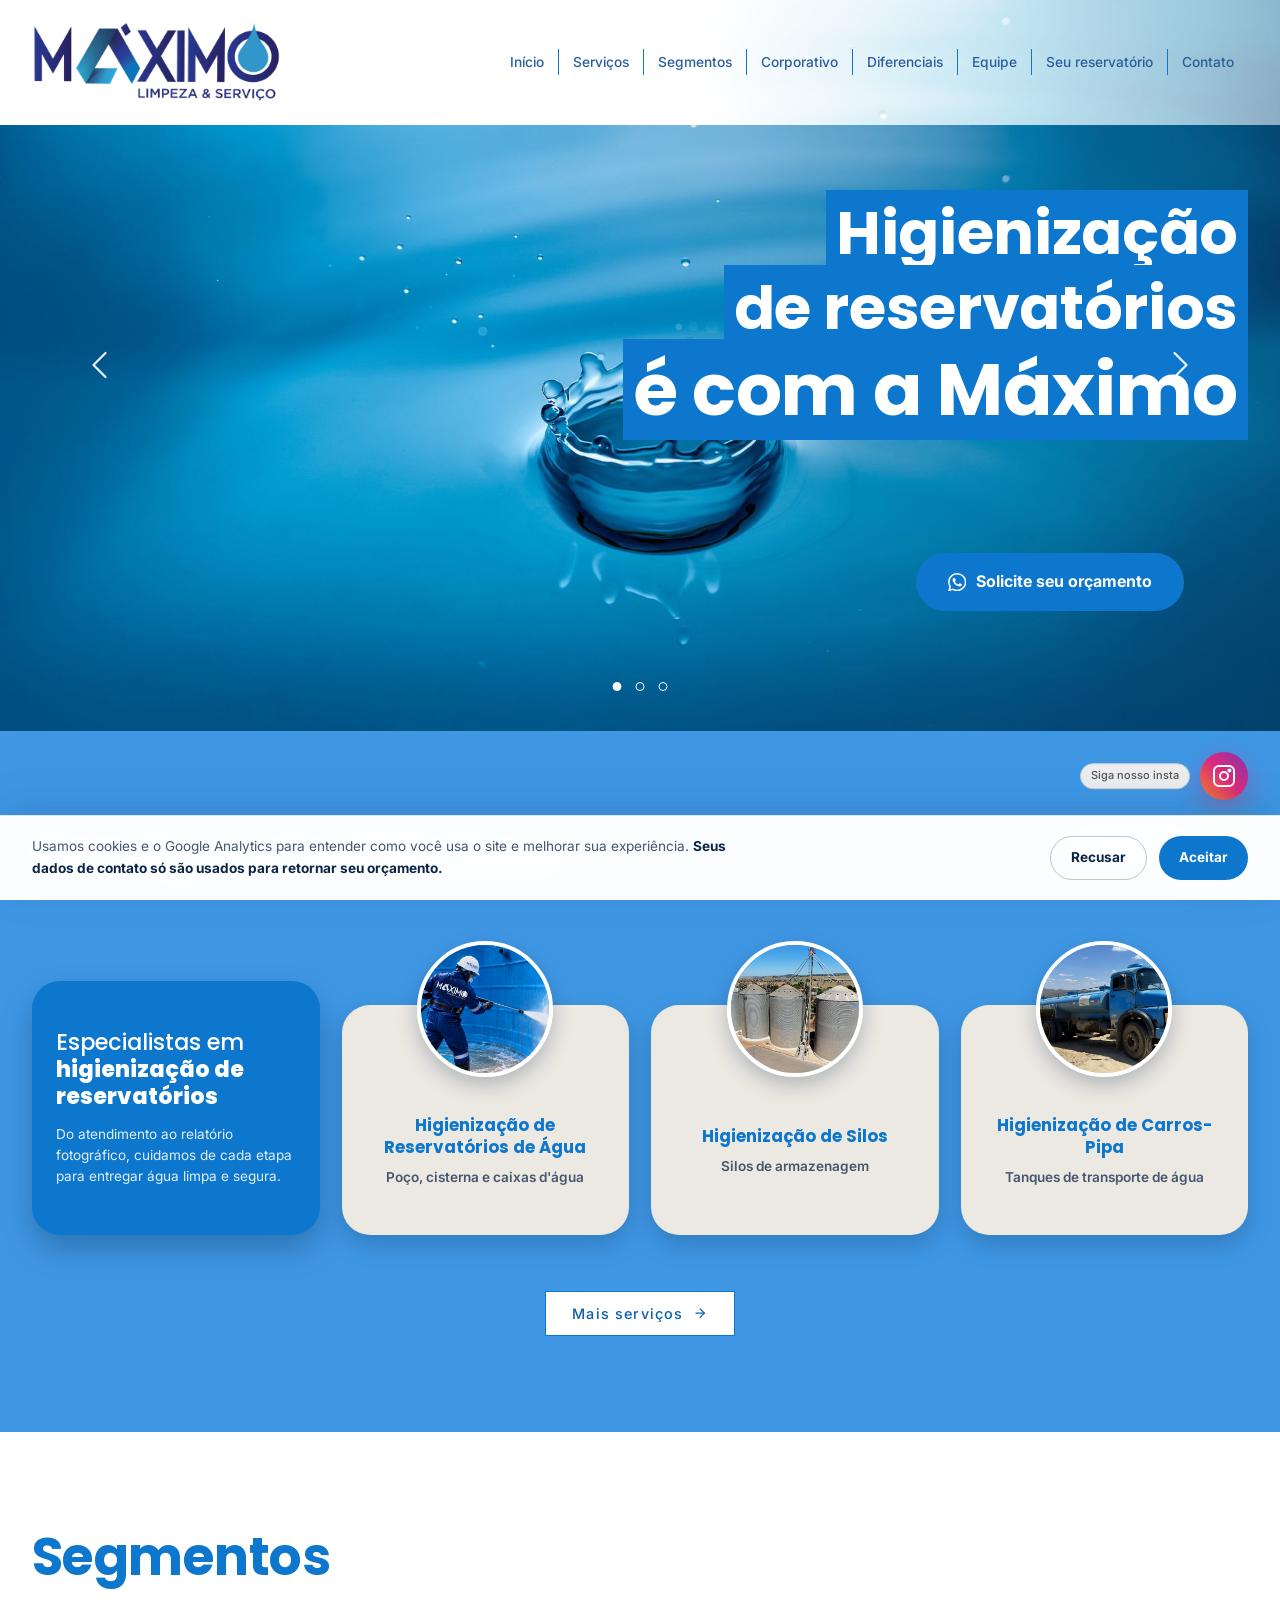
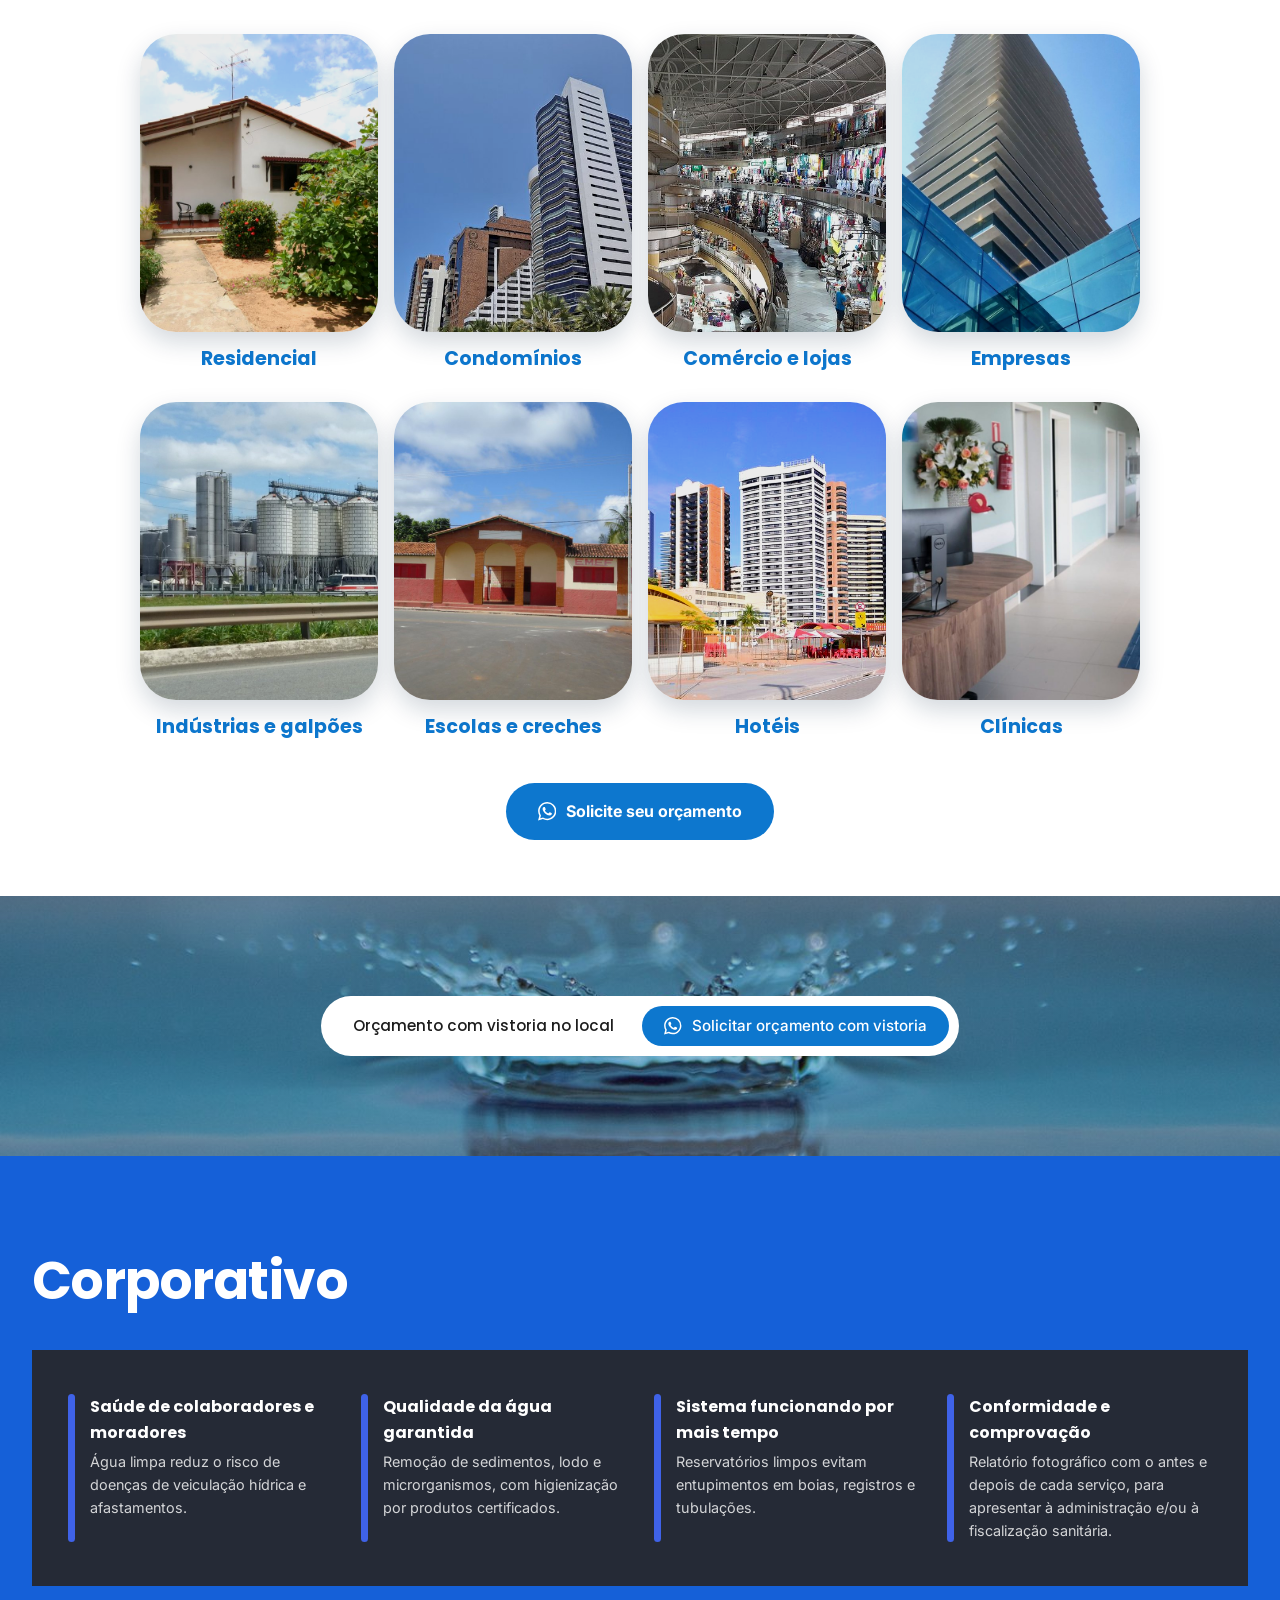
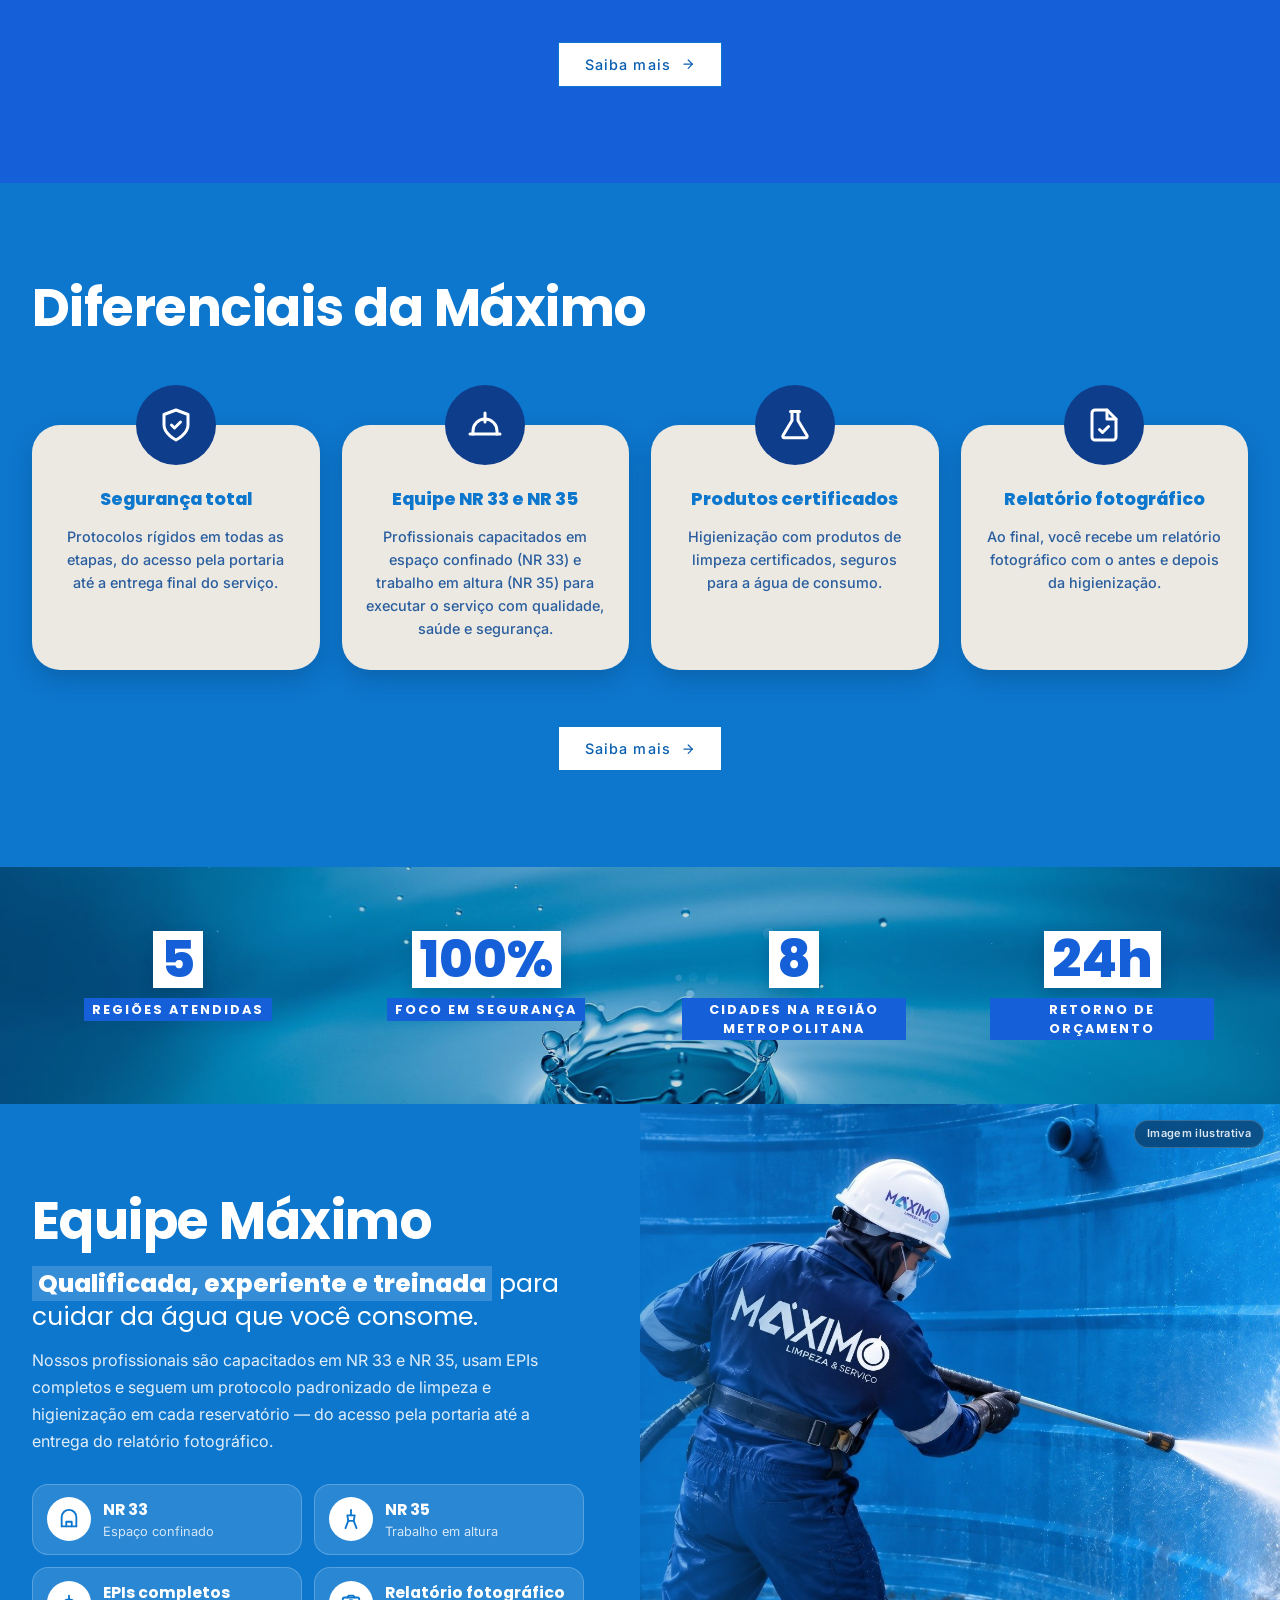
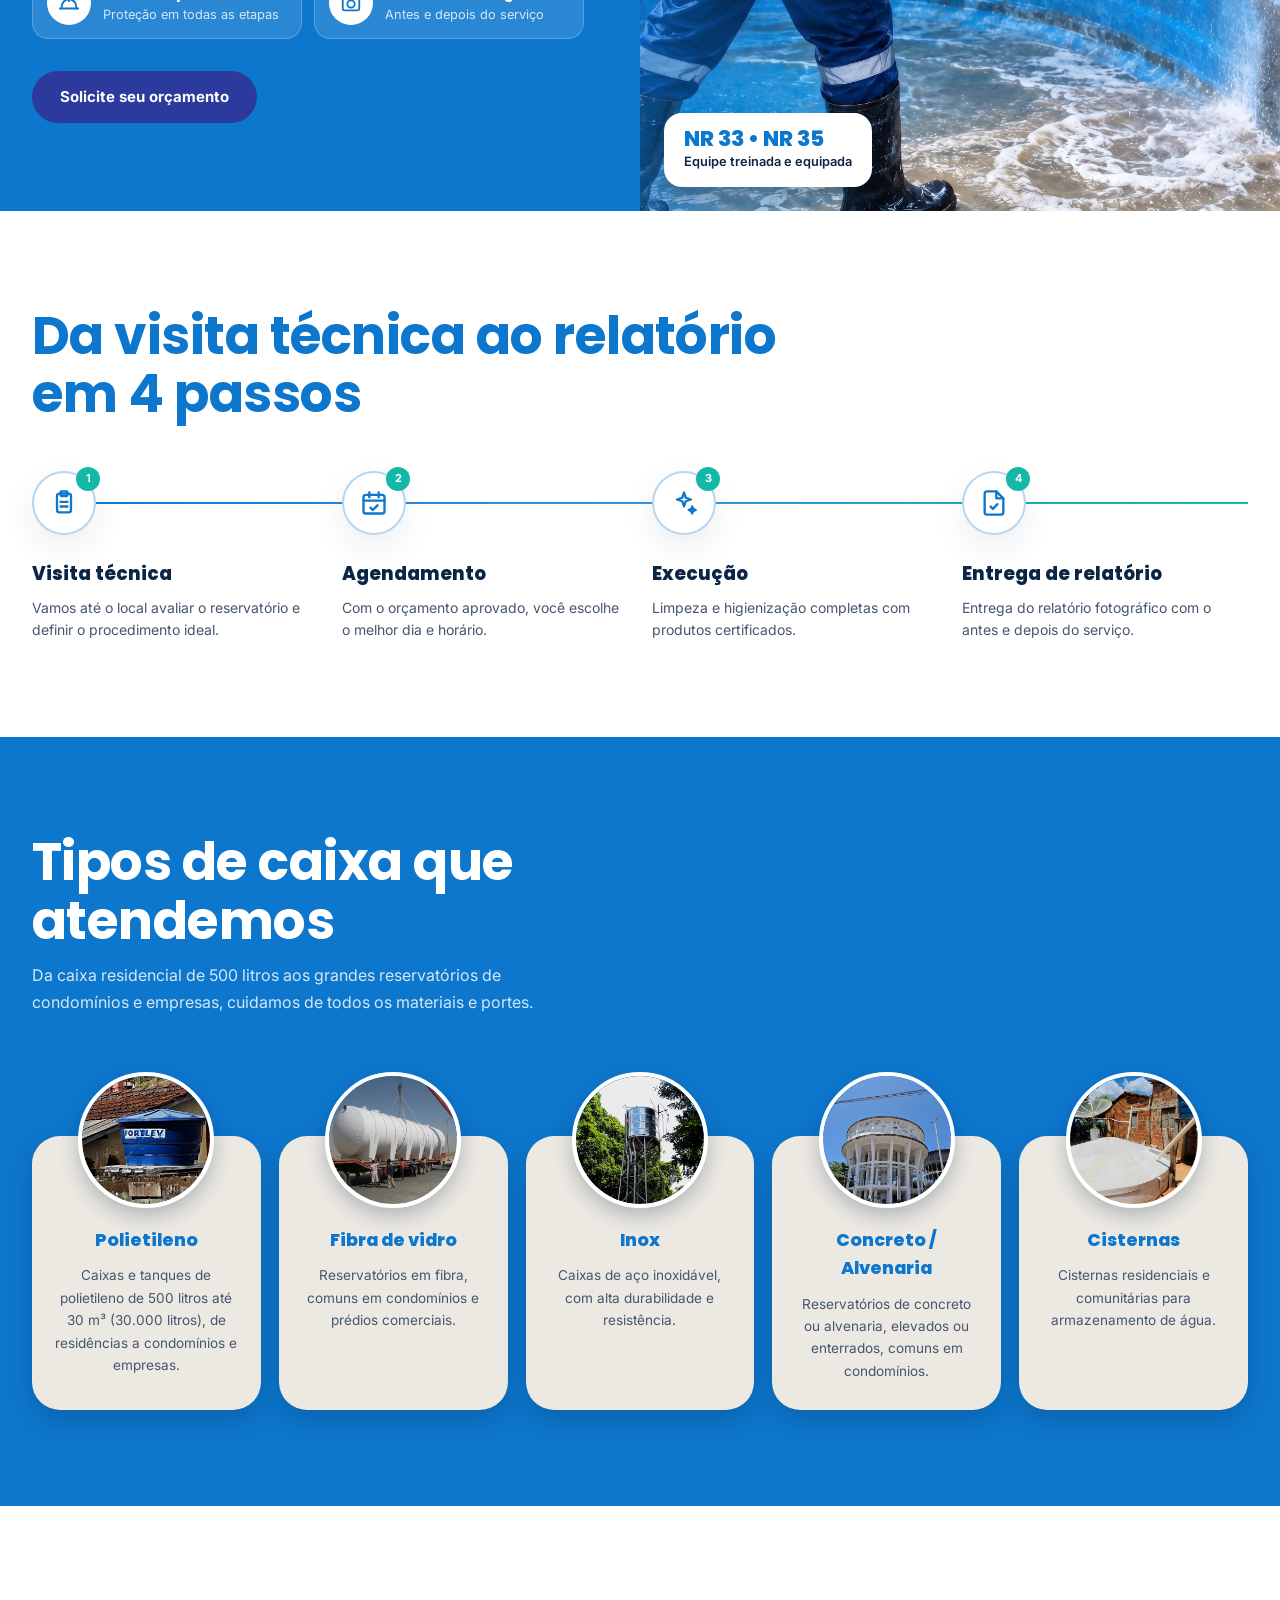
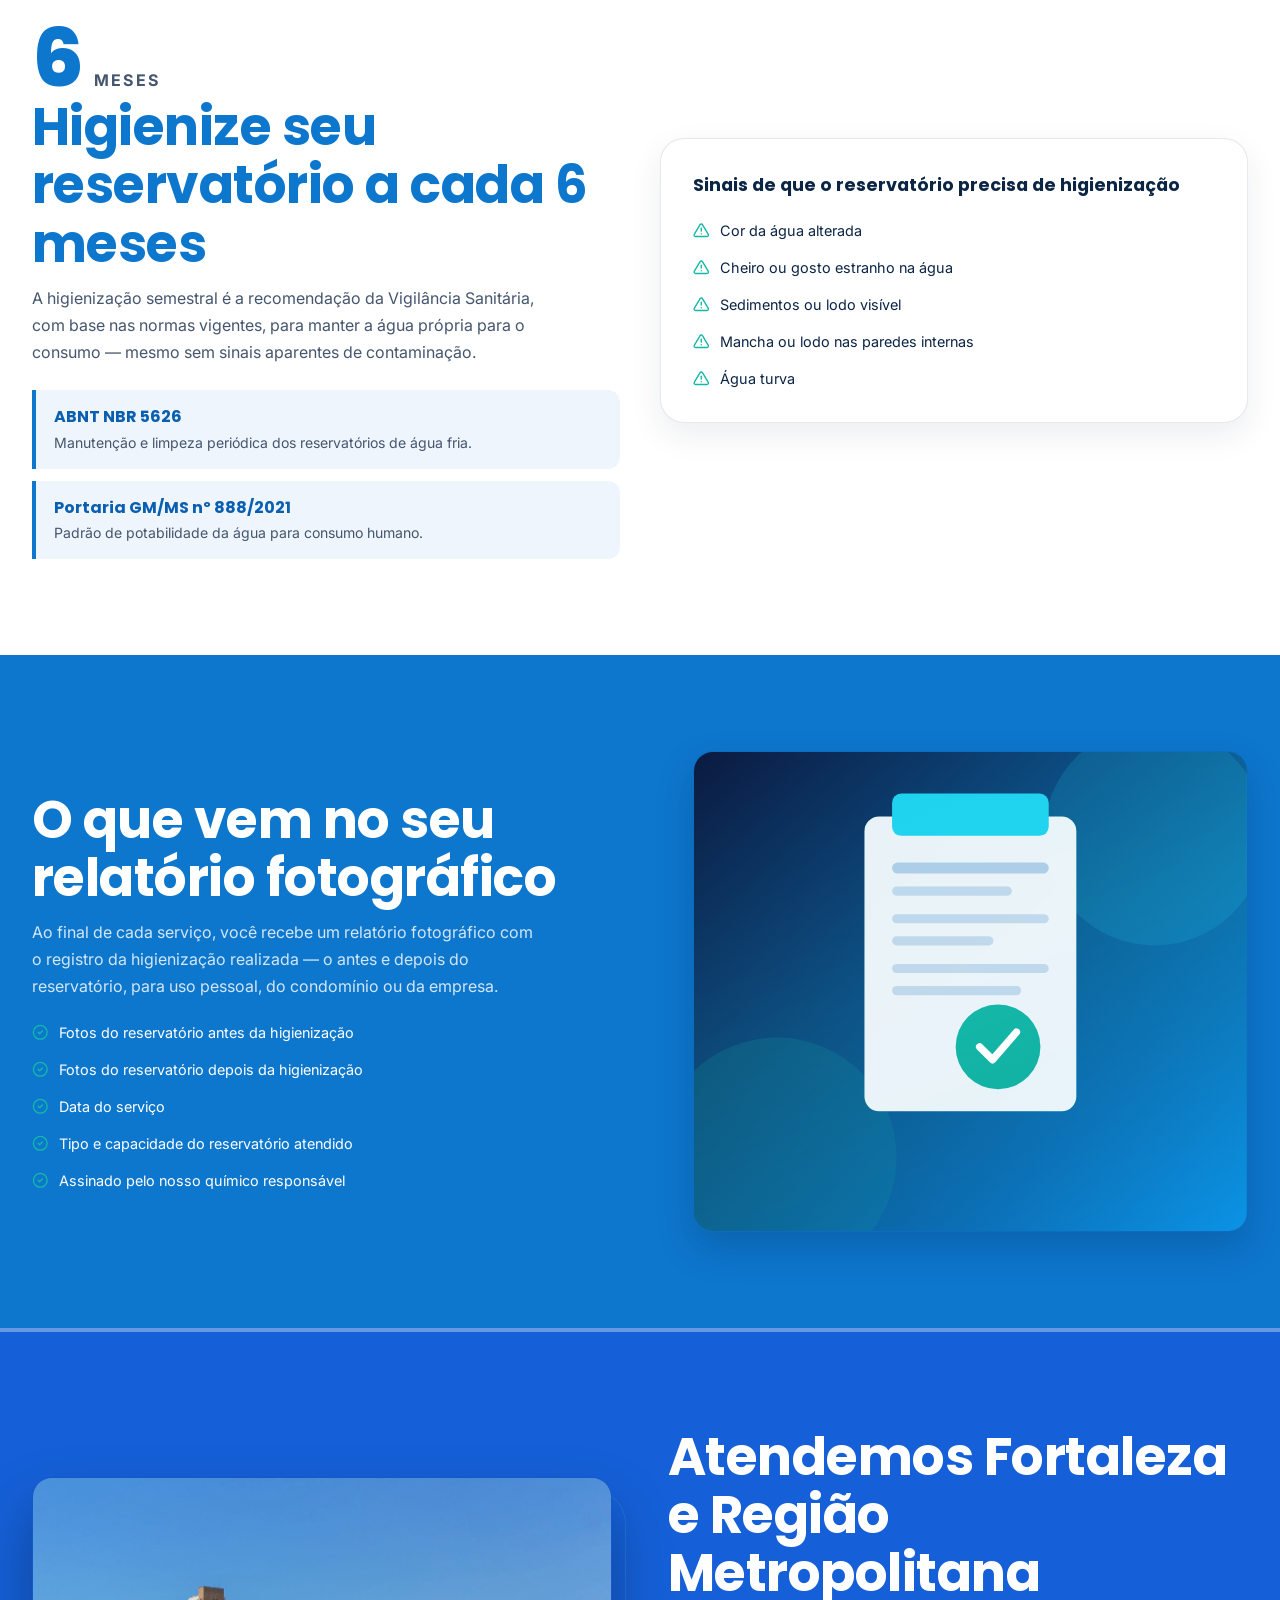
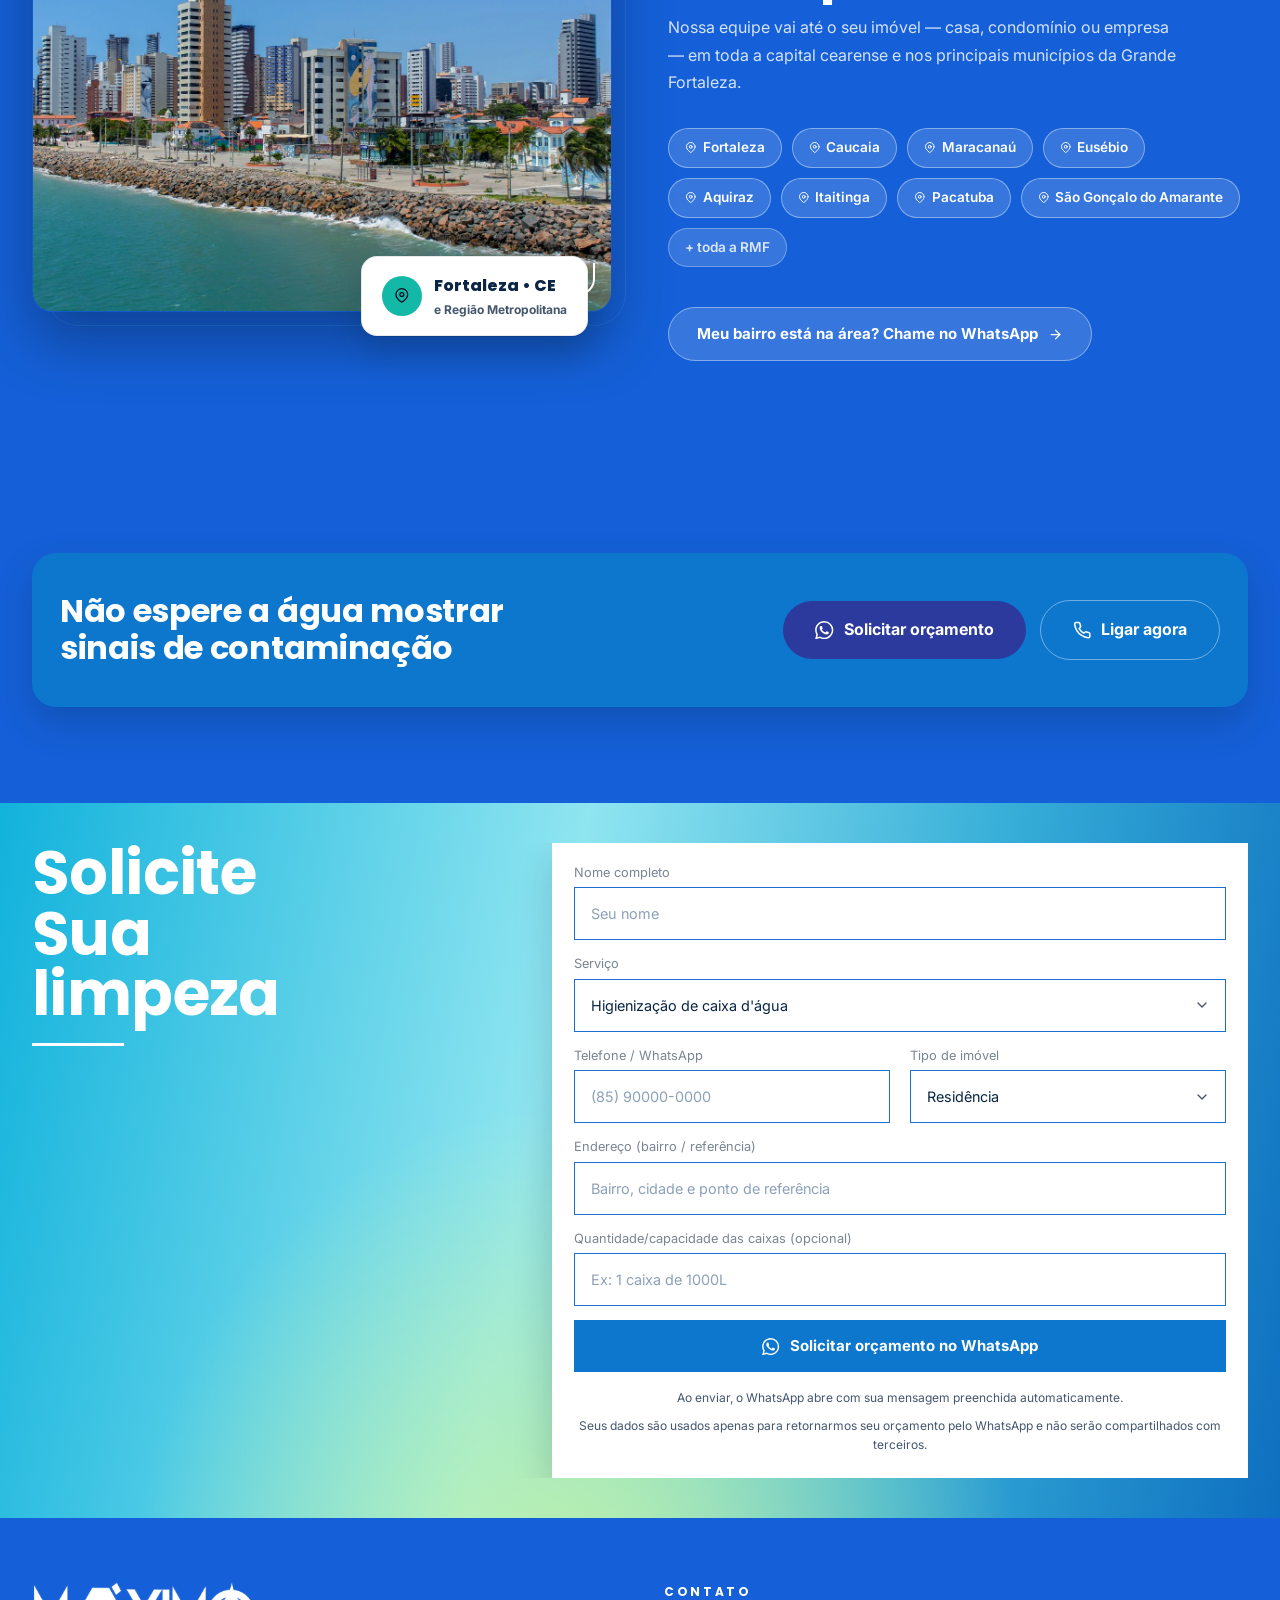
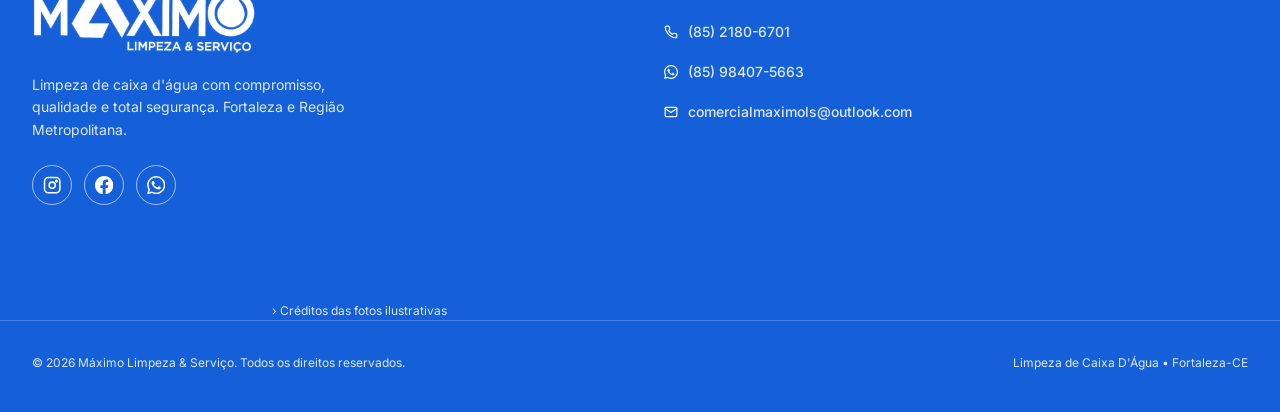
==== commit f6514813: "Título do topo: remove "caixas d'água" e organiza em escada Três linhas no mesmo azul, alinhadas à d" ====
--- a/index.html
+++ b/index.html
@@ -214,9 +214,8 @@
           <span>Especialistas em Fortaleza e RMF</span>
         </div>
         <h1 class="hero-title">
-          <span class="block"><span class="hl-box">Higienização</span></span>
-          <span class="block"><span class="hl-box">de reservatórios e</span></span>
-          <span class="block"><span class="hl-box hl-box-solid">caixas d'água</span></span>
+          <span class="block"><span class="hl-box hl-box-solid">Higienização</span></span>
+          <span class="block"><span class="hl-box hl-box-solid">de reservatórios</span></span>
           <span class="block"><span class="hl-box hl-box-solid">é com a Máximo</span></span>
         </h1>
         <p class="hero-text">Higienização profissional para residências, condomínios e empresas em Fortaleza e região. Nossa equipe atua com produtos certificados, técnica de limpeza especializada e acompanhamento para proteger a saúde do seu ambiente.</p>
--- a/styles.css
+++ b/styles.css
@@ -1011,6 +1011,11 @@
 .hero-title { font-size: clamp(1.45rem, 2.7vw, 2.5rem); line-height: 1.1; }
 .hl-box { padding: 0 10px; background: var(--agua-500); }
 .hl-box-solid { font-size: 1.75em; line-height: 1.08; }
+.hero-title .block + .block { margin-top: 6px; }
+@media (min-width: 1024px) {
+  .hero-title { max-width: none; white-space: nowrap; }
+  .hero-title .block:nth-child(3) .hl-box-solid { font-size: 2.1em; }
+}
 .hero-actions { margin-top: 40px; }
 .hero-arrow, .hero-dots { display: none; }
 @media (min-width: 1024px) {
